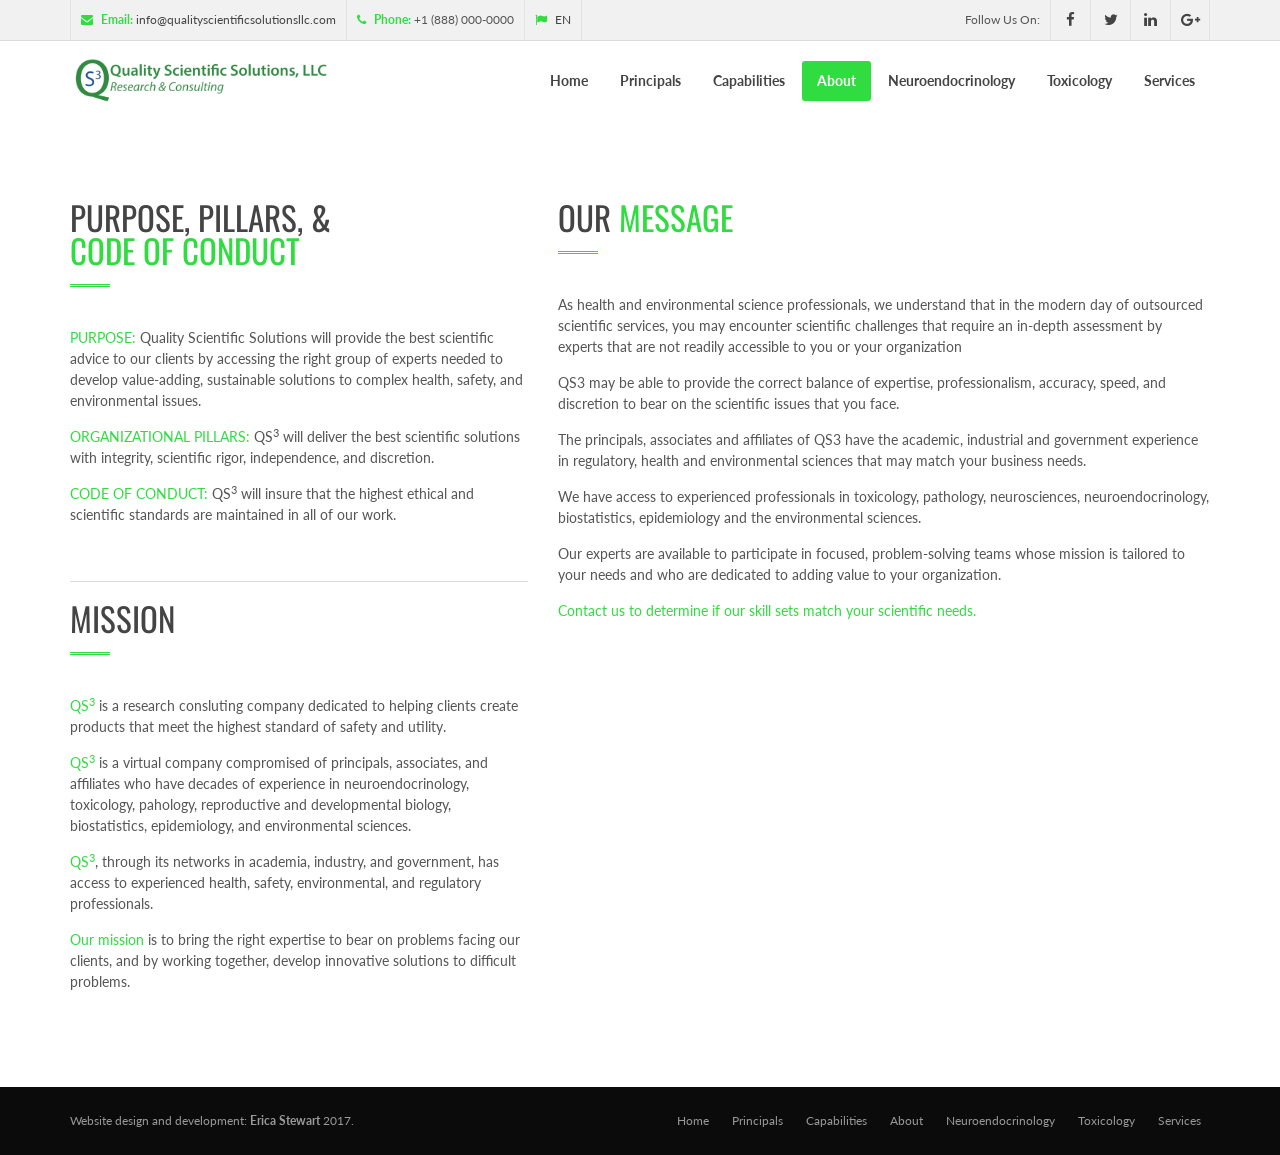
==== about.html @ c8d06cd2 "changed home tagline, added new principals, changed principals page, built about page, added purpose" ====
<!DOCTYPE html>
<html>
	<head>
		<meta http-equiv="Content-Type" content="text/html; charset=UTF-8">
		<title>About | QS3</title>
		<!--<meta name="description" content="BOOKRA | Multi-purpose HTML5 Template">
		<meta name="author" content="IT-RAYS">-->

		<!-- Devices Meta -->
		<meta name="viewport" content="width=device-width, initial-scale=1, maximum-scale=1">

		<!-- Put favicon.ico and apple-touch-icon(s).png in the images folder -->
	    <link rel="shortcut icon" href="assets/images/favicon.ico">

		<link href='https://fonts.googleapis.com/css?family=Oswald:400,100,300,500,700%7CLato:400,300,700,900&subset=latin,latin-ext' rel='stylesheet' type='text/css'>




		<!-- Plugins CSS files -->
		<link rel="stylesheet" href="assets/css/assets.css">
		<link rel="stylesheet" href="assets/css/style.css">
		<link rel="stylesheet" href="assets/css/shortcodes.css">

		<!-- REVOLUTION SLIDER STYLES -->
		<link rel="stylesheet" href="assets/revolution/fonts/pe-icon-7-stroke/css/pe-icon-7-stroke.css" type="text/css">
		<link rel="stylesheet" href="assets/revolution/css/settings.css" type="text/css">
		<link rel="stylesheet" href="assets/revolution/css/navigation.css" type="text/css">

		<link id="theme_css" rel="stylesheet" href="assets/css/light.css">
		<link id="skin_css" rel="stylesheet" href="assets/css/skins/4.css">

		<link rel="stylesheet" href="assets/css/demos/medical.css">
		<link rel="stylesheet" href="assets/css/pickmeup.css">



	</head>
	<body>

		<!-- site preloader start -->
		<div class="page-loader"></div>
		<!-- site preloader end -->

		<div class="pageWrapper">

		<div class="top-bar gry-bg">
				<div class="container">

					<ul class="top-info f-left">
					    <li><i class="fa fa-envelope main-color"></i><b class="main-color">Email:</b> <a href="#">info@qualityscientificsolutionsllc.com</a></li>
					    <li><i class="fa fa-phone main-color"></i><b class="main-color">Phone:</b> +1 (888) 000-0000</li>
					    <li class="dropdown language-selector">
							<a href="#" class="dropdown-toggle" data-toggle="dropdown" data-close-others="true"><i class="fa fa-flag main-color"></i>EN</a>
							<!--<ul class="dropdown-menu">
								<li>
									<a href="#">AR</a>
								</li>
								<li class="active">
									<a href="#">EN</a>
								</li>
								<li>
									<a href="#">FR</a>
								</li>
								<li>
									<a href="#">RU</a>
								</li>
							</ul>-->
						</li>
				    </ul>

				    <div class="f-right social-list">
					    <span class="lbl-txt">Follow Us On:</span>
					    <a href="#" data-toggle="tooltip" data-placement="bottom" data-original-title="Facebook"><i class="fa fa-facebook ic-facebook no-border"></i></a>
						<a href="#" data-toggle="tooltip" data-placement="bottom" data-original-title="Twitter"><i class="fa fa-twitter ic-twitter no-border"></i></a>
						<a href="#" data-toggle="tooltip" data-placement="bottom" data-original-title="Linkedin"><i class="fa fa-linkedin ic-linkedin no-border"></i></a>
					<!--	<a href="#" data-toggle="tooltip" data-placement="bottom" data-original-title="Dribbble"><i class="fa fa-dribbble ic-dribbble no-border"></i></a> -->
						<a href="#" data-toggle="tooltip" data-placement="bottom" data-original-title="Google Plus"><i class="fa fa-google-plus ic-gplus no-border"></i></a>
				    </div>

				</div>
			</div>

			<!-- Header start -->
			<header class="top-head minimal">
		    	<div class="container">
			    	<!-- Logo start -->
			    	<div class="logo">
				    	<a href="index-medical.html"><img alt="" src="simpkins/imgs/qs3_logo_correct_small.png" /></a>
				    </div>
				    <!-- Logo end -->

					<div class="responsive-nav">
						<!-- top navigation menu start -->
						<nav class="top-nav boxes">
							<ul>
								<li><a href="./index-medical.html"><span>Home</span></a></li>
								<li><a href="./page-principals.html"><span>Principals</span></a></li>
								<li><a href="./page-capabilities.html"><span>Capabilities</span></a></li>
								<li  class="selected"><a href="./about.html"><span>About</span></a></li>
								<li><a href="#services"><span>Neuroendocrinology</span></a></li>
								<li><a href="#services"><span>Toxicology</span></a></li>
								<li><a href="#services"><span>Services</span></a></li>
							</ul>
						</nav>
						<!-- top navigation menu end -->
					</div>
		    	</div>
		    </header>
		    <!-- Header start -->

		    <!-- Content start -->
	    	<div class="pageContent">


				<div class="md-padding">
					<div class="container">
						<div class="row">
							<div class="col-md-5">
								<div class="heading style3">
									<h3 class="uppercase">Purpose, Pillars, &  <br />
										<span class="main-color">Code of Conduct</span></h3>
								</div>

								<!--<img alt="" src="assets/images/demos/medical/about.jpg">-->

								<p class="m-t-3">
									<span class="main-color">PURPOSE:</span> Quality Scientific Solutions will provide the best scientific advice to our clients by accessing the right group of experts needed to develop value-adding, sustainable solutions to complex health, safety, and environmental issues. </p>
 									<p><span class="main-color">ORGANIZATIONAL PILLARS:</span> QS<sup>3</sup> will deliver the best scientific solutions with integrity, scientific rigor, independence, and discretion. </p>
									<p><span class="main-color">CODE OF CONDUCT:</span> QS<sup>3</sup> will insure that the highest ethical and scientific standards are maintained in all of our work. </p><br />
<hr>
									<div class="heading style3">
										<h3 class="uppercase">Mission</h3>
											</div>
											<p class="m-t-3">
												<span class="main-color">QS<sup>3</sup></span> is a research consluting company dedicated to helping clients create products that meet the highest standard of safety and utility. </p>
			 									<p><span class="main-color">QS<sup>3</sup></span> is a virtual company compromised of principals, associates, and affiliates who have decades of experience in neuroendocrinology, toxicology, pahology, reproductive and developmental biology, biostatistics, epidemiology, and environmental sciences. </p>
												<p><span class="main-color">QS<sup>3</sup></span>, through its networks in academia, industry, and government, has access to experienced health, safety, environmental, and regulatory professionals. </p>
												<p><span class="main-color">Our mission</span> is to bring the right expertise to bear on problems facing our clients, and by working together, develop innovative solutions to difficult problems.</p>

								<!--<div class="progress-bars xxs-line m-t-3">

									<h5 class="bar-title">Operation Theater</h5>
									<div class="progress">
									  <div class="progress-bar progress-bar-success" role="progressbar" aria-valuenow="80" aria-valuemin="0" aria-valuemax="100">
									    <span>80%</span>
									  </div>
									</div>

									<h5 class="bar-title">Emergency Services</h5>
									<div class="progress">
									  <div class="progress-bar progress-bar-info" role="progressbar" aria-valuenow="70" aria-valuemin="0" aria-valuemax="100">
									    <span>70%</span>
									  </div>
									</div>

									<h5 class="bar-title">Rehabilitation Center</h5>
									<div class="progress">
									  <div class="progress-bar progress-bar-warning " role="progressbar" aria-valuenow="90" aria-valuemin="0" aria-valuemax="100">
									    <span>90%</span>
									</div>
								  </div>

							  </div>-->

							</div>
							<div class="col-md-7">
								<div class="heading style3">
									<h3 class="uppercase">Our <span class="main-color">Message</span></h3>
									<!--<p>Click on the topics below to learn more about each one.</p>-->
								</div>
								<p class="m-t-3">
									As health and environmental science professionals, we understand that in the modern day of outsourced scientific services, you may encounter scientific challenges that require an in-depth assessment by experts that are not readily accessible to you or your organization</p>
									<p>QS3 may be able to provide the correct balance of expertise, professionalism, accuracy, speed, and discretion to bear on the scientific issues that you face.</p>
									<p>The principals, associates and affiliates of QS3 have the academic, industrial and government experience in regulatory, health and environmental sciences that may match your business needs.</p>
									<p>We have access to experienced professionals in toxicology, pathology, neurosciences, neuroendocrinology, biostatistics, epidemiology and the environmental sciences.</p>
									<p>Our experts are available to participate in focused, problem-solving teams whose mission is tailored to your needs and who are dedicated to adding value to your organization.</p>
									<p>
										<span class="main-color">Contact us to determine if our skill sets match your scientific needs.</span></p>

								<!--<div id="acc_8" class="accordion bottom-border colored">

									<div class="panel">
										<h5 class="acc-head">
											<a href="#xx1" data-toggle="collapse" data-parent="#acc_8"><i class="fa fa-ambulance main-color"></i>Portfolio Analysis</a>
										</h5>
										<div class="acc-body collapsed in" id="xx1">
											<div class="acc-content">
												Mauris in quam tristique, dignissim urna in, molestie felis. Fusce tristique, elit nec vehicula imperdiet, eros est egestas odio, at aliquet elit nulla sed Mauris in quam tristique, dignissim urna in, molestie felis. Fusce tristique, elit nec vehicula imperdiet, eros est egestas odio, at aliquet elit nulla sed.Mauris in quam tristique, dignissim urna in, molestie felis. Fusce tristique, elit nec vehicula imperdiet, eros est egestas odio, at aliquet elit nulla sed Mauris in quam tristique, dignissim urna in, molestie felis. Fusce tristique, elit nec vehicula imperdiet, eros est egestas odio, at aliquet elit nulla sed.
											</div>
										</div>
									</div>

									<div class="panel">
										<h5 class="acc-head">
											<a href="#xx2" class="collapsed" data-toggle="collapse" data-parent="#acc_8"><i class="fa fa-h-square main-color"></i>Research Consulting</a>
										</h5>
										<div class="acc-body collapse" id="xx2">
											<div class="acc-content">
												Mauris in quam tristique, dignissim urna in, molestie felis. Fusce tristique, elit nec vehicula imperdiet, eros est egestas odio, at aliquet elit nulla sed Mauris in quam tristique, dignissim urna in, molestie felis. Fusce tristique, elit nec vehicula imperdiet, eros est egestas odio, at aliquet elit nulla sed.Mauris in quam tristique, dignissim urna in, molestie felis. Fusce tristique, elit nec vehicula imperdiet, eros est egestas odio, at aliquet elit nulla sed Mauris in quam tristique, dignissim urna in, molestie felis. Fusce tristique, elit nec vehicula imperdiet, eros est egestas odio, at aliquet elit nulla sed.
											</div>
										</div>
									</div>

									<div class="panel">
										<h5 class="acc-head">
											<a href="#xx3" class="collapsed" data-toggle="collapse" data-parent="#acc_8"><i class="med-ico-dental main-color"></i>Research Program Management</a>
										</h5>
										<div class="acc-body collapse" id="xx3">
											<div class="acc-content">
												Mauris in quam tristique, dignissim urna in, molestie felis. Fusce tristique, elit nec vehicula imperdiet, eros est egestas odio, at aliquet elit nulla sed Mauris in quam tristique, dignissim urna in, molestie felis. Fusce tristique, elit nec vehicula imperdiet, eros est egestas odio, at aliquet elit nulla sed.Mauris in quam tristique, dignissim urna in, molestie felis. Fusce tristique, elit nec vehicula imperdiet, eros est egestas odio, at aliquet elit nulla sed Mauris in quam tristique, dignissim urna in, molestie felis. Fusce tristique, elit nec vehicula imperdiet, eros est egestas odio, at aliquet elit nulla sed.
											</div>
										</div>
									</div>

									<div class="panel">
										<h5 class="acc-head">
											<a href="#xx4" class="collapsed" data-toggle="collapse" data-parent="#acc_8"><i class="fa fa-heartbeat main-color"></i>Litigation Support</a>
										</h5>
										<div class="acc-body collapse" id="xx4">
											<div class="acc-content">
												Mauris in quam tristique, dignissim urna in, molestie felis. Fusce tristique, elit nec vehicula imperdiet, eros est egestas odio, at aliquet elit nulla sed Mauris in quam tristique, dignissim urna in, molestie felis. Fusce tristique, elit nec vehicula imperdiet, eros est egestas odio, at aliquet elit nulla sed.Mauris in quam tristique, dignissim urna in, molestie felis. Fusce tristique, elit nec vehicula imperdiet, eros est egestas odio, at aliquet elit nulla sed Mauris in quam tristique, dignissim urna in, molestie felis. Fusce tristique, elit nec vehicula imperdiet, eros est egestas odio, at aliquet elit nulla sed.
											</div>
										</div>
									</div>

									<div class="panel">
										<h5 class="acc-head">
											<a href="#xx5" class="collapsed" data-toggle="collapse" data-parent="#acc_8"><i class="fa fa-user-md main-color"></i>Program Review</a>
										</h5>
										<div class="acc-body collapse" id="xx5">
											<div class="acc-content">
												Mauris in quam tristique, dignissim urna in, molestie felis. Fusce tristique, elit nec vehicula imperdiet, eros est egestas odio, at aliquet elit nulla sed Mauris in quam tristique, dignissim urna in, molestie felis. Fusce tristique, elit nec vehicula imperdiet, eros est egestas odio, at aliquet elit nulla sed.Mauris in quam tristique, dignissim urna in, molestie felis. Fusce tristique, elit nec vehicula imperdiet, eros est egestas odio, at aliquet elit nulla sed Mauris in quam tristique, dignissim urna in, molestie felis. Fusce tristique, elit nec vehicula imperdiet, eros est egestas odio, at aliquet elit nulla sed.
											</div>
										</div>
									</div>

									<div class="panel">
										<h5 class="acc-head">
											<a href="#xx6" class="collapsed" data-toggle="collapse" data-parent="#acc_8"><i class="fa fa-wheelchair main-color"></i>Review Publications</a>
										</h5>
										<div class="acc-body collapse" id="xx6">
											<div class="acc-content">
												Mauris in quam tristique, dignissim urna in, molestie felis. Fusce tristique, elit nec vehicula imperdiet, eros est egestas odio, at aliquet elit nulla sed Mauris in quam tristique, dignissim urna in, molestie felis. Fusce tristique, elit nec vehicula imperdiet, eros est egestas odio, at aliquet elit nulla sed.Mauris in quam tristique, dignissim urna in, molestie felis. Fusce tristique, elit nec vehicula imperdiet, eros est egestas odio, at aliquet elit nulla sed Mauris in quam tristique, dignissim urna in, molestie felis. Fusce tristique, elit nec vehicula imperdiet, eros est egestas odio, at aliquet elit nulla sed.
											</div>
										</div>
									</div>

									<div class="panel">
										<h5 class="acc-head">
											<a href="#xx7" class="collapsed" data-toggle="collapse" data-parent="#acc_8"><i class="fa fa-stethoscope main-color"></i>Training</a>
										</h5>
										<div class="acc-body collapse" id="xx7">
											<div class="acc-content">
												Mauris in quam tristique, dignissim urna in, molestie felis. Fusce tristique, elit nec vehicula imperdiet, eros est egestas odio, at aliquet elit nulla sed Mauris in quam tristique, dignissim urna in, molestie felis. Fusce tristique, elit nec vehicula imperdiet, eros est egestas odio, at aliquet elit nulla sed.Mauris in quam tristique, dignissim urna in, molestie felis. Fusce tristique, elit nec vehicula imperdiet, eros est egestas odio, at aliquet elit nulla sed Mauris in quam tristique, dignissim urna in, molestie felis. Fusce tristique, elit nec vehicula imperdiet, eros est egestas odio, at aliquet elit nulla sed.
											</div>
										</div>
									</div>

								</div>-->


							</div>
						</div>
					</div>
				</div>



				<!-- Footer start -->
				<footer>

					<!-- footer top bar start -->
					<!--<div class="footer-top">
						<div class="container">
						<p class="lg-txt f-left">
							Our Main Goal is to Create New Design Trends For Your Next Website, It is <span class="main-color heavy">BOOKRA</span> All You Need.
						</p>
						<a class="f-right btn uppercase main-gradient skew-btn" href="#"><span>Buy Now</span></a>
						</div>
					</div>-->
					<!-- footer top bar start -->

					<!-- footer widgets start -->
				<!--	<div class="footer-middle">
						<div class="container">
							<div class="row">

								<div class="col-md-3 first">
									<h3>About us</h3>
									<p class="foot-about-par">
										Mauris in quam tristique, dignissim urna in, molestie felis. Fusce tristique, elit nec vehicula imperdiet, eros est egestas odio, at aliquet elit nulla sed Mauris in quam tristique, dignissim urna in, molestie felis.
									</p>
									<div class="social-list half-icons">
										<a href="#"><i class="fa fa-dribbble ic-dribbble ic-colored sm-icon"></i><span>follow us</span></a>
										<a href="#"><i class="fa fa-facebook ic-facebook ic-colored sm-icon sm-icon"></i><span>Like us</span></a>
										<a href="#"><i class="fa fa-linkedin ic-linkedin ic-colored sm-icon"></i><span>follow us</span></a>
										<a href="#"><i class="fa fa-google-plus ic-gplus ic-colored sm-icon"></i><span>plus 1 us</span></a>
										<a href="#"><i class="fa fa-twitter ic-twitter ic-colored sm-icon"></i><span>follow us</span></a>
										<a href="#"><i class="fa fa-youtube ic-youtube ic-colored sm-icon"></i><span>follow us</span></a>
									</div>
								</div>

								<div class="col-md-3">
									<h3>Latest News</h3>
									<div class="recent-posts-footer">
									<ul>
										<li>
											<div class="post-img">
												<img src="assets/images/blog/small/1.jpg" alt="">
											</div>
											<div class="widget-post-info">
												<h4>
													<a href="blog-single.html">
														We Offer Unlimited Design Elements To Get Started
													</a>
												</h4>
												<div class="meta">
													<span><i class="fa fa-clock-o"></i>Dec 28, 2013,</span>
												</div>
											</div>
										</li>
										<li>
											<div class="post-img">
												<img src="assets/images/blog/small/2.jpg" alt="">
											</div>
											<div class="widget-post-info">
												<h4>
													<a href="blog-single.html">
														A Clean Website Gives More Experience To The Visitors
													</a>
												</h4>
												<div class="meta">
													<span><i class="fa fa-clock-o"></i>Dec 28, 2013,</span>
												</div>
											</div>
										</li>
										<li>
											<div class="post-img">
												<img src="assets/images/blog/small/3.jpg" alt="">
											</div>
											<div class="widget-post-info">
												<h4>
													<a href="blog-single.html">
														How You Can Impact Your Customers With Great Design
													</a>
												</h4>
												<div class="meta">
													<span><i class="fa fa-clock-o"></i>Dec 28, 2013,</span>
												</div>
											</div>
										</li>
									</ul>
								</div>
								</div>

								<div class="col-md-3 widget_it_widget_tweets">
									<h3>Twitter Feed</h3>
									<div class="tweet">
										<a class="twitter-timeline" href="https://twitter.com/WVUCN">Tweets by WVUCN</a> <script async src="//platform.twitter.com/widgets.js" charset="utf-8"></script>
									</div>
								</div>

								<div class="col-md-3 last contact-widget">
									<h3>Contact Us</h3>
									<p class="foot-about-par">
										Mauris mauris ante, blandit et, ultrices a, suscipit eget, quam. Integer ut neque.
									</p>
									<ul class="details">
										<li><i class="fa fa-map-marker"></i><span>123 Street Name, City, Country.</span></li>
										<li><i class="fa fa-envelope"></i><span>e-mail@company.com</span></li>
										<li><i class="fa fa-phone"></i><span>+1(888)000-0000</span></li>
									</ul>
									<div class="foot-newletters">
										<form action="link-to-your-site" method="post" id="mc-embedded-subscribe-form" name="mc-embedded-subscribe-form" target="_blank" novalidate class="boo-nl">

											<label>Subscribe to our NewsLetters:</label>

											<input class="form-control" type="email" value="" name="EMAIL" id="mce-EMAIL" placeholder="Enter your email here" required />

											<input type="submit" name="subscribe" id="mc-embedded-subscribe" class="btn main-bg" value="Send" />

											<div class="hidden"><input type="text" name="name-of-the-hidden-field" value=""></div>

											 <div class="nl-note"><span></span></div>

										</form>
									</div>
								</div>
							</div>

						</div>
					</div>-->
					<!-- footer widgets start -->

					<!-- footer bottom bar start -->
					<div class="footer-bottom">
						<div class="container">
							<div class="row">
								<!-- footer copyrights left cell -->
								<div class="copyrights col-md-5">Website design and development: <b>Erica Stewart</b> 2017.</div>

								<!-- footer bottom menu start -->
								<div class="col-md-7 last">
									<ul class="footer-menu f-right">
										<li><a href="./index-medical.html">Home</a></li>
										<li><a href="./page-principals.html">Principals</a></li>
										<li><a href="./page-capabilities.html">Capabilities</a></li>
										<li><a href="./about.html">About</a></li>
										<li><a href="#">Neuroendocrinology</a></li>
										<li><a href="#">Toxicology</a></li>
										<li><a href="#">Services</a></li>
									</ul>
								</div>
								<!-- footer bottom menu end -->

							</div>
						</div>
					</div>
					<!-- footer bottom bar end -->

			</footer>
			<!-- Footer end -->

		</div>

		<!-- Back to top Link -->
			<a id="to-top" href="#"><span class="fa fa fa-angle-up"></span></a>

		<!-- Load JS plugins -->
		<script type="text/javascript" src="assets/js/jquery-1.12.0.min.js"></script>
		<script type="text/javascript" src="assets/js/assets.js"></script>

		<!-- general script file -->
		<script type="text/javascript" src="assets/js/script.js"></script>

	</body>
</html>
---- assets/css/style.css ----
﻿/* ==========================================================================
  1. CSS RESET
============================================================================= */
body {
	font-family:"Lato",sans-serif;
	line-height:1.5;
	-webkit-font-smoothing: antialiased;
}
:active,
:focus { outline: none !important; }
a:focus,
a:hover {text-decoration:none;}
iframe {
	border:none !important;
}
h1, h2, h3, h4 {
	margin: 0 0 20px;
	line-height:1.5;
	font-weight: 400;
	font-family: 'Oswald', sans-serif;
}
h5, h6{
	margin: 0 0 30px;
	line-height: 1.5;
	font-weight: 400;
	font-family: 'Oswald', sans-serif;
}
.custom-font,.odometer{
	font-family: 'Oswald', sans-serif !important;
}
p{
	margin:0 0 15px;
}
img {
	max-width:100%;
}
header ul,footer ul,.top-bar ul,.lft-tools ul,.post-info ul,.recent-posts-widget ul,.center-v-menu ul,.pricing-tbl ul,.sidebar ul,ul.details,ul.comment-list,ul.list,.w-recent-posts ul{
	list-style:none;
	margin:0;
	padding:0
}
.header-1 .top-nav > ul > li > a > span:before,.skew-nav > ul > li > a > span:before,.icon-box-1 .box-number span:after,.post-item .post-image:after,.post-item .lft-tools:before,.p-style2 figure:after,.p-style3 figure:after,.team-box.box-1 .team-img span,.rect-angles:before,
.rect-angles:after,.rect-angles span:before,.rect-angles span:after,.team-box.box-1 .team-socials:after,.header-2 .top-nav > ul > li > a:before,.icon-bg:after,.icon-border:after,.steps-2 .step-title:after,.steps-4 .step-line:before{
	position:absolute;
	content:"";
	width:100%;
	height:100%;
	top:0;
	left:0;
	display:inline-block
}
.header-1.skew .top-nav > ul > li > a:after,.skew-nav > ul > li > a:after, .header-1.skew .top-search:before, .header-1.skew .top-cart > a:before,.header-1.skew .top-nav > ul > li > a:before,.header-1.skew .logo:before, .header-1.skew .top-search > a:before,
.header-1.skew .top-cart:before,.header-2.boxed .logo:after,.icon-boxes-1:before,.icon-boxes-1:after,.icon-box-2 .icon-desc:after,.icon-box-3:after,.header-2.boxed .logo:before,.icon-box-3 .icon-desc:before,.footer-top .skew-btn:after,.skew-nav > ul > li > a:before{
	width: 0;
	height: 0;
	border-style: solid;
	content:"";
	position:absolute;
	display:inline-block
}
.f-left{
	float:left;
}
.f-right{
	float:right;
}
.f-none{
	float: none !important;
}
.fx{
	opacity: 0
}
.animated{
	opacity: 1
}
.page-loader{
	background-color: #fff;
	position: fixed;
	width: 100%;
	height: 100%;
	z-index: 99999
}

/* =========================================================================
	3.HEADER STYLE.
============================================================================ */
/*
-------------- 3.1. Top bar. ------------- */
.top-bar {
	min-height: 40px;
	position:relative;
	z-index: 9;
}
.top-bar ul li,.absolute-top-bar ul li,.top-bar .social-list a i {
	float: left;
	line-height: 25px;
	position:relative;
	padding: 0 10px;
	font-size:11px;
	border-left: 1px rgba(0,0,0,0.06) solid !important;
}
.top-bar ul li:hover,.absolute-top-bar ul li:hover{
	background-color: rgba(0,0,0,0.03)
}
.top-bar ul li:last-child,.absolute-top-bar ul li:last-child,.top-bar .social-list a:last-child i {
	border-right: 1px rgba(0,0,0,0.06) solid !important
}
.top-bar.black-bg ul li,.top-bar.dark-bg ul li,.top-bar.dark ul li,.absolute-top-bar.black-bg ul li,.absolute-top-bar.dark-bg ul li,.absolute-top-bar.dark ul li,.top-bar.dark-bg .social-list a i,.top-bar.dark .social-list a i,
.top-bar.black-bg .social-list a i{
	border-left: 1px rgba(255,255,255,0.2) solid !important
}
.top-bar.black-bg ul li:last-child,.top-bar.dark-bg ul li:last-child,.top-bar.dark ul li:last-child,.absolute-top-bar.black-bg ul li:last-child,.absolute-top-bar.dark-bg ul li:last-child,.absolute-top-bar.dark ul li:last-child,
.top-bar.black-bg .social-list a:last-child i,.top-bar.dark-bg .social-list a:last-child i,.top-bar.dark .social-list a:last-child i{
	border-right: 1px rgba(255,255,255,0.2) solid !important
}
.top-bar.black-bg ul li:hover,.top-bar.dark-bg ul li:hover,.top-bar.dark ul li:hover,.absolute-top-bar.black-bg ul li:hover{
	background-color: rgba(255,255,255,0.1)
}
.top-bar ul li,.top-bar .lbl-txt {
	line-height: 40px;
	padding-right: 10px;
	font-size: 12px
}
.top-bar ul ul li,.absolute-top-bar ul ul li{
	float:none;
	line-height:normal;
}
.dropdown-menu {
	min-width: 160px;
	padding: 0;
	margin: 0;
	border: 1px solid rgba(0,0,0,.09) !important;
}
.top-bar ul ul li:first-child a{
	border-top:0
}
.top-bar i,.absolute-top-bar i,.list li i {
	margin-right: 8px;
}
.top-bar ul > li > a,.absolute-top-bar > ul > li > a {
	display:inline-block;
}
.top-bar-search input[type=text]{
	border:0;
	line-height: 26px;
	font-size:12px;
	padding:0 10px;
	background-color: transparent;
}
.top-bar-search button {
	border:0;
	width:30px;
	height:20px;
	line-height:20px;
	text-align:center;
	background-color:transparent;
	font-size:12px
}
.top-bar .social-list a i{
	width: 40px;
	height: 40px;
	line-height: 40px;
	margin: 0;
	font-size: 15px
}
.lbl-txt{
	display: inline-block;
	float: left;
}
.language-selector .dropdown-menu{
	min-width: 56px;
	border-radius: 0;
	border: 0 !important;
}
.language-selector .dropdown-menu li{
	margin: 0 !important;
	padding: 0;
	border: 0 !important;
	float: none;
}
.language-selector .dropdown-menu li a{
	display: block !important;
	padding: 5px 15px !important
}
.top-bar.main-bg .language-selector .dropdown-menu li:not(.active) a{
	color:#333;
}
/*
-------------- 3.2. Top Head. ------------- */
.top-head{
	position: relative;
	-webkit-transition: height .4s ease, opacity .3s ease;
	-o-transition: height .4s ease, opacity .3s ease;
	transition: height .4s ease, opacity .3s ease;
}
.top-head:after{
	clear:both;
	display:table;
	content:" ";
}
.top-head.fixed-head{
	position: fixed;
	z-index: 9;
	width: 100%;
	left: 0;
}
.top-head.absolute-head{
	position: absolute;
	z-index: 9;
	width: 100%;
	left: 0;
}

.top-head .container {
	position:relative;
}
.top-head .responsive-nav{
	float:right
}
.top-head .logo {
	position:relative;
	float:left;
}
.top-head .logo a{
	display:block
}
.top-head .logo img{
	height:49px;
}
/*
----------------- top nav ------------------ */
.top-nav {
	float:left;
	min-height:1px
}
.top-nav li {
	position:relative;
}
.top-nav li i {
	margin-right:8px;
	font-size:12px
}
.top-nav > ul > li {
	float:left;
	padding: 0;
}
.top-nav > ul > li > a {
	font-weight:700;
	z-index:2;
	position: relative;
	display:block;
	margin: 0;
}
.top-head.simple{
	margin-top: 20px
}
.top-head.simple.dark .top-nav > ul > li > a{
	color:#fff;
}
.top-head.header-1 .top-nav > ul > li > a {
	margin: 0 10px 0 0;
}
.top-nav > ul > li > a > span, .top-nav > ul > li > span > a > span {
	line-height:65px;
	display:block;
	position:relative;
	padding:0 15px
}
.top-nav ul li ul li,.top-head .top-cart .cart-box{
	-webkit-box-shadow: 0px 3px 10px 0px rgba(0,0,0,0.2);
	box-shadow: 0px 3px 10px 0px rgba(0,0,0,0.2);
}
.top-nav ul li ul {
	position:absolute;
	top:100%;
	left:0;
	min-width:220px;
	z-index: 0;
	max-height: 0;
	-webkit-transition: max-height 1ms linear 1s;
	-moz-transition: max-height 1ms linear 1s;
}
.header-1.skew .top-nav ul li ul{
	left: 15px
}
.top-nav ul li:hover > ul{
	z-index: 10;
	max-height: 2000px;
	-webkit-transition: none;
	-moz-transition: none;
}
.top-nav ul li ul:after{
	clear:both;
	display:table;
	content:" "
}
.top-nav ul ul ul,.header-1.skew .top-nav ul ul ul {
	top:-2px;
	left:100%;
}
.top-nav ul ul li{
	opacity: 0;
	-webkit-transition: opacity .4s, -webkit-transform .6s, max-height .6s;
	transition: opacity .4s, transform .6s, max-height .6s;
	border-top:1px rgba(255,255,255,.2) solid;
	border-bottom:1px rgba(0,0,0,.1) solid;
}
.top-nav ul li:hover > ul > li, .top-nav ul li:focus > ul > li {
	opacity: 1;
	-webkit-transform: none;
	transform: none;
}
.top-nav ul li ul li {
	-webkit-transform-origin: 50% 0;
	transform-origin: 50% 0;
	-webkit-transform: scale(1,0);
	transform: scale(1,0);
}
.top-nav > ul > li.hasChildren > a > span:after {
	display:inline-block;
	position:relative;
	font:normal normal normal 8px/1 FontAwesome;
	content:"\f078";
	margin-left:5px;
	top:-1px;
}
.top-nav > ul > li.hasChildren:hover > a > span:after,.rot-lft {
	-webkit-transform:rotate(-180deg);
	transform:rotate(-180deg);
}
.top-nav ul li li.hasChildren > a:before {
	content:"\f105";
	float:right;
	display:inline-block;
	position:relative;
	font:normal normal normal 12px/1 FontAwesome;
	top:3px
}
.top-nav li li a {
	display:block;
	padding:13px 15px;
	position:relative;
	overflow:hidden
}
.top-nav li li.selected > a{
	background-color:rgba(0,0,0,.1)
}
.top-nav li li a:after{
	background-color: rgba(0,0,0,.2);
	content: "";
	height: 100%;
	left: -140%;
	opacity: .2;
	position: absolute;
	top: 0;
	transform: skew(-38deg, 0deg) ;
	-webkit-transform: skew(-38deg, 0deg) ;
	-webkit-transition: all 700ms cubic-bezier(0.19, 1, 0.22, 1);
	transition: all 700ms cubic-bezier(0.19, 1, 0.22, 1);
	width: 120%;
	border-right:15px #fff solid
}
.top-nav li li:not(.selected):hover > a:after{
	left: -8%;
	-webkit-transition: all 700ms cubic-bezier(0.19, 1, 0.22, 1);
	transition: all 700ms cubic-bezier(0.19, 1, 0.22, 1);
}
.top-nav li li:hover > a{
	padding-left:20px
}
.top-nav > ul > .mega-menu {
	position:static;
}
.top-nav .mega-menu > ul {
	left:15px;
	right: 15px
}
header.full .top-nav .mega-menu > ul {
	left:30px;
	right: 30px
}
.top-nav .mega-menu ul ul li{
	-webkit-transform-origin: 0 0;
	transform-origin: 0 0;
	-webkit-transform: scale(1);
	transform: scale(1);
	opacity: 1;
	-webkit-box-shadow: none;
	box-shadow: none;
	background-color: transparent !important;
}
.top-nav .mega-menu li[class*="col-"]{
	border-top: 0 !important
}
.top-nav ul li ul li:first-child{
	border-top-width: 2px
}
.top-nav .mega-menu ul ul ul li a{
	padding: 11px 15px
}
.top-nav .mega-menu .mega-content{
	padding:30px;
	border-top: 2px #ddd solid
}
.top-nav .mega-menu > ul > li,.top-nav .mega-menu .mega-content > div > ul > li{
	border-bottom:0 !important
}
.top-nav .mega-menu .mega-content ul li:first-child{
	border-top:0 !important
}
.top-nav .mega-menu .mega-content ul li:last-child{
	border-bottom:0 !important
}
.top-nav .mega-menu hr{
	border-top-color:rgba(255,255,255,0.3);
}
.top-nav .mega-menu .custom-content a{
	display:inline;
	padding:0;
	border:0
}
.top-nav .mega-menu .custom-content a:after{
	display:none
}
.mega-content .nav-tabs li,.mega-content .nav-tabs li a{
	border:0 !important;
	margin: 0 !important
}
.mega-content .nav-tabs a:after{
	display:none
}
.mega-content .tab-content{
	padding:0 15px;
	background-color: rgba(0,0,0,.1);
}
.mega-content .nav-tabs>li.active>a, .mega-content .nav-tabs>li.active>a:focus, .mega-content .nav-tabs>li.active>a:hover{
	border:0;
	background-color: rgba(0,0,0,.1);
	color: #fff
}
.dark-sub .mega-content .tab-content,.dark-sub .mega-content .nav-tabs>li.active>a, .dark-sub .mega-content .nav-tabs>li.active>a:focus, .dark-sub .mega-content .nav-tabs>li.active>a:hover{
	background-color: rgba(255,255,255,.06);
}
.dark-sub.top-nav .mega-menu > ul > li h4{
	color:#fff;
}
.top-nav .mega-menu ul ul {
	position:static;
	display:block;
	box-shadow:none;
	width:auto;
	border-bottom:0;
	max-height:1000px;
	background-color: transparent;
}
.top-nav .mega-menu > ul > li h4 {
	font-size: 15px;
	padding: 20px 10px 10px;
	border-bottom: 1px rgba(0,0,0,.1) solid;
	margin: 0;
}
.top-nav .mega-menu > ul > li,.top-nav .mega-menu > ul > li > ul > li:last-child{
	border-bottom:0
}
.top-nav > ul > li > ul.rit-menu {
	right:0;
	left:auto !important;
}
.top-nav ul.rit-menu li.hasChildren > a:before{
    content: "\f104";
}
.top-nav ul li ul li > ul.rit-menu {
	right:100%;
	left:auto !important;
}
.top-nav ul ul ul ul.rit-menu li:first-child{
	border-top:3px rgba(255,255,255,.8) solid;
}
.top-nav ul ul ul ul.rit-menu li:not(.selected) > a{
	background-color: rgba(255,255,255,0.1);
}
.top-nav.tbl > ul{
	display: table;
	margin: auto;
}
.top-nav.tbl .top-cart .cart-num{
	top: 14%;
	right: -2px;
}
.top-nav ul li ul.mini-cart-list{
	position: static !important;
	max-height: 10000px !important
}
.top-nav ul li ul.mini-cart-list li{
	opacity: 1 !important;
	transform: scale(1);
	box-shadow: none;
	background: transparent;
	color: inherit;
}
.top-nav ul li ul.mini-cart-list li a{
	color:inherit;
	padding: 0
}
.top-cart .cart-num.main-bg{
	color: #fff
}
/*
-------------- top search & cart ------------------ */
.top-head .top-search,.top-bar-search {
	margin: 0 0 0 3px;
	float:left;
	position:relative;
}
.top-head .top-search > a {
	font-weight:bold;
	display: inline-block;
	position: relative;
	z-index: 1;
	float: right;
	padding: 0 15px;
	font-size: 12px;
	line-height:65px
}
.top-search .search-box {
	padding: 0;
	line-height:1;
	z-index:999;
	display:none;
	position: absolute;
	top: 100%;
	right: 0;
	width: 300px;
}
.top-head.header-1 .search-box{
	top: 0;
	margin-right: 40px;
	width:0px;
	position: relative;
}
.header-2.right-logo .top-search .search-box{
	right: auto;
	left: 0
}
.top-search.short,.top-cart.short{
	padding: 20px 0 15px
}
.top-search.short > a,.top-cart.short > a{
	line-height: 40px !important;
	border-radius: 3px;
}
.top-cart.short .cart-box {
	padding: 20px;
    position: absolute;
    margin-right: 0;
    top: 100%;
    right: 0;
    margin-top: 20px;
}
.top-search input[type=text]{
	width:30%;
	border:0;
	line-height: 40px;
	font-size:12px
}
.top-search .search-box input[type=text]{
	width: 100%;
	font-size: 14px;
	padding: 0 15px;
	line-height: 55px;
	background-color: transparent;
	color:#fff;
	text-transform: uppercase;
}
.top-head.header-1 .search-box input[type=text]{
	line-height: 45px;
	width: 96%
}
.header-2 .top-nav > ul > li > a > span, .header-2 .top-nav > ul > li > span > a > span,.header-2 .top-cart > a,.header-2 .top-search > a{
	line-height:55px !important
}
.top-search .search-box button {
	border:0;
	width:25px;
	height:25px;
	line-height:25px;
	text-align:center;
	background-color:transparent
}
.header-1 .top-search{
	margin-bottom:18px !important
}
.actsrch > a > span,.ac-search > a > span{
	font-size:14px;
	line-height:45px
}
.top-head .top-cart {
	float:right;
	margin: 0 0 0 7px;
}
.top-head .top-cart > a {
	font-weight:bold;
	position:relative;
	padding: 0 15px;
	z-index: 1;
	display: block;
	line-height:65px
}
.top-cart .cart-num {
	display:inline-block;
	font-style:normal;
	line-height: 13px;
	position:absolute;
	border-radius:50%;
	top: 30%;
	right: 4px;
	font-size: 9px;
	font-weight:normal;
	width: 15px;
	text-align: center;
	height: 15px;
}
.header-2.boxed .top-cart .cart-num{
	top:15px
}
.top-cart {
	position:relative;
}
.top-cart .cart-box {
	position:absolute;
	top:100%;
	right:0;
	min-width:275px;
	padding:20px;
	min-height:200px;
	z-index:99;
	display:none;
	border-width:0 3px 3px 3px;
	border-style:solid
}
.header-1:not(.sticky-nav) .top-cart .cart-box{
	margin-top: 18px;
	right: -15px;
}
.cart-box .empty {
	line-height:160px;
	text-align:center;
	color:#f00;
}
.mini-cart-list li {
	position:relative;
	overflow:hidden;
	padding: 15px;
	padding-left: 0;
	font-size:11px;
	border-top: 1px rgba(0,0,0,.15) dashed;
}
.mini-cart-list li:first-child{
	border-top:0;
}
.mini-cart .cart-body {
	padding-right:10px;
	line-height:1.7;
}
.cart-mini-lft {
	float:left;
	margin-right:8px;
}
.cart-mini-lft img {
	width:40px;
	padding:1px;
}
.mini-cart-list a.remove {
	position:absolute;
	left: 0px;
	top: 9px;
	background-color: #f00;
	color: #fff;
	line-height: 1;
	padding: 1px 3px 2px;
	border-radius: 3px;
	font-size: 10px;
}
.mini-cart-total {
	padding: 10px 0 10px;
	font-weight:400;
	overflow:hidden;
	font-size:11px;
	border-top: 1px rgba(0,0,0,.15) solid;
	border-bottom: 1px rgba(0,0,0,.15)solid;
}
.mini-cart-total .clearfix {
	padding:5px 0;
	overflow:hidden;
}
.mini-cart-total .total {
	margin-top:10px;
	padding-top:15px;
	border-top: 1px rgba(0,0,0,.15) dashed;
}
.mini-cart .checkout {
	text-align:center;
	padding-top:15px;
}
.mini-cart .checkout a {
	margin:0 3px;
	height:35px;
	display:inline-block;
	line-height:33px;
	padding:0 15px;
}
.logo-sm{
	padding: 20px;
	margin: auto;
	display: table;
}
.last{
	margin-right: 0 !important
}
/*
-------------------------- Skew Header ------------------- */
.header-1{
	padding: 27px 0 0;
	position: relative;
	z-index: 8;
}
.header-1.dark .top-nav > ul > li > a{
	color:#ccc
}
.header-1:not(.sticky-nav):before, .skew-nav:before{
	height:45px;
	position:absolute;
	left:0;
	top:28px;
	width:100%;
	content:"";
}
.header-1:not(.sticky-nav) .top-nav > ul > li{
	padding-bottom:26px
}
.header-1 .top-nav > ul > li > a > span{
	line-height: 44px;
}
.header-1 .top-nav > ul > li > a > span:before,.skew-nav > ul > li > a > span:before{
	bottom: -6px;
	top:auto;
	height: 51px;
	z-index:-1;
}
.header-1.skew .top-nav > ul > li > a:after, .header-1.skew .top-search:before, .header-1.skew .top-cart > a:before,.skew-nav > ul > li > a:after{
	border-width: 0 2px 4px 4px;
	top: -2px;
	left: -16px;
}
.header-1.skew .top-nav > ul > li > a:before, .skew .logo:before,.header-1.skew .top-search > a:before,.header-1.skew .top-cart:before,.skew-nav > ul > li > a:before{
	border-width: 4px 4px 0 2px;
	bottom: -6px;
	right: -16px;
}
.header-1:not(.sticky-nav) .logo{
	position:relative;
	margin-top: -27px;
	padding: 0 20px;
	min-width: 200px;
	min-height: 77px;
	text-align: center;
}
.header-1:not(.sticky-nav) .logo a{
	display: table-cell !important;
	width: 100%;
	height: 77px;
	vertical-align: middle;
}
.header-1.skew:not(.sticky-nav) .logo{
	padding: 0 15px 0 25px;
}
.head-border{
	height: 3px
}
.header-1.skew .logo:before{
	bottom: 0px;
	right: -6px;
	border-width: 4px 6px 0 0px;
}
.header-1 .top-search:after,.header-1 .top-cart:after{
	position:absolute;
	content:""
}
.header-1:not(.sticky-nav) .top-nav > ul > li:hover > a > span:before,.header-1:not(.sticky-nav) .top-nav > ul > li.selected > a > span:before{
	height: 77px;
	-webkit-box-shadow: 0px 3px 3px -1px rgba(0,0,0,0.26);
	box-shadow: 0px 3px 3px -1px rgba(0,0,0,0.26);
}
.header-1.skew .top-nav > ul > li:hover > a > span:before,.header-1.skew .top-nav > ul > li.selected > a > span:before{
	left: -6px;
}
.header-1 .top-search > a,.header-1 .top-cart > a{
	height: 52px;
	line-height: 45px;
	padding:0 15px
}
.header-1:not(.sticky-nav) .top-search:after,.header-1:not(.sticky-nav) .top-cart:after{
	width:100%;
	position:absolute;
	left:0;
	top: -2px;
	height: 100%;
	z-index: 0;
}
.header-1:not(.sticky-nav) .top-nav > ul > li > a > span:before,.header-1:not(.sticky-nav) .logo,.skew-nav > ul > li > a > span:before,.header-1:not(.sticky-nav) .top-search:after,.header-1:not(.sticky-nav) .top-cart:after{
	-webkit-box-shadow: 0px 0px 3px 0px rgba(0,0,0,0.26);
	box-shadow: 0px 0px 3px 0px rgba(0,0,0,0.26);
}
.header-1.skew .top-search > a:before,.header-1.skew .top-cart:before{
	bottom:2px;
	border-width: 4px 4px 0 2px;
	right: -15px;
}
.header-1.skew .top-nav > ul > li:hover > a:after,.header-1.skew .top-nav > ul > li.selected > a:after{
	display:none
}
.header-1 .logo img{
	position:relative;
	z-index:2;
	max-height:65px
}
.skew:not(.sticky-nav) .logo,.header-1.skew .top-nav > ul > li > a > span:before,.skew-nav > ul > li > a > span:before,.header-1.skew .top-search:after,.header-1.skew .top-cart:after,.skew-btn{
	transform: skew(25deg, 0deg);
	-webkit-transform: skew(25deg, 0deg);
}
.skew-btn span,.skew:not(.sticky-nav) .logo a{
	transform: skew(-25deg, 0deg);
	-webkit-transform: skew(-25deg, 0deg);
	display:block
}
.skew .top-cart .cart-num {
	line-height: 13px;
	top: 3px;
	right: 10px;
}
.top-nav li i.shown{
	margin:0;
	font-size:16px
}
.top-nav > ul > li.selected > a > span > i,.top-nav > ul > li:hover > a > span > i{
	color:#fff
}
/*
-------------------------- Header 2 ------------------- */
.header-2 {
	border-bottom:0 !important;
}
.header-2.boxed.dark > .container,.header-2.boxed.dark .logo{
	background-color:#222
}
.header-2.boxed.dark:not(.sticky-nav) > .container:not(.top-bar-cont), .header-2.dark.boxed:not(.sticky-nav) .logo {
    border: 1px #444 solid;
}
.header-2.dark .top-nav > ul > li, .header-2 .top-cart, .header-2.dark .top-search, .header-2.dark .top-nav > ul > li,.header-2.dark .top-nav > ul > li, .header-2.dark .top-cart, .header-2.dark .top-search, .header-2.dark .top-nav > ul > li{
	border-left: 1px #444 solid;
}
.header-2.dark.center-logo .responsive-nav{
	border-color:#444
}
.header-2.boxed:not(.sticky-nav) > .container:not(.top-bar-cont){
	margin-top:37px;
	padding-right:0;
}
.header-2:not(.sticky-nav) > .container:not(.top-bar-cont):before,.top-head.box-head.light-head > .container:not(.top-bar-cont):before,.top-head.box-head.dark-head > .container:not(.top-bar-cont):before{
	height:4px;
	position:absolute;
	left:8px;
	width:98.5%;
	content:"";
	bottom:-4px
}
.header-2 .top-nav > ul > li{
	padding:0
}
.header-2.dark .top-nav > ul > li > a,.header-2.dark .top-search > a,.header-2.dark .top-cart > a{
	color:#ccc
}

.header-2 .top-nav .mega-menu > ul{
	left:0
}
.header-2 .top-cart,.header-2 .top-search{
	margin-left:0
}
.header-2 .logo{
	padding:15px 0
}
.header-2.boxed .logo{
	margin-top:-35px;
	margin-left:-16px;
	padding:15px;
	border-bottom:0 !important
}
.header-2.boxed .logo:after{
	border-width: 80px 0 0 8px;
	right:-8px;
	bottom: -9px;
}
.header-2.boxed .logo:before{
	border-width: 70px 0 0 15px;
	right:-15px;
	bottom: -9px;
}
.header-2.right-logo .logo:after{
	border-width: 80px 0 0 8px;
	left:-8px;
	-webkit-transform:rotateX(-360deg) !important;
	transform:rotateX(-360deg) !important;
}
.header-2.right-logo .logo:before{
	border-width: 70px 0 0 15px;
	left:-15px;
	-webkit-transform:rotateX(-360deg) !important;
	transform:rotateX(-360deg) !important;
}
.absolute-top-bar.right-pos{
	position:absolute;
	right: 0;
	top: 5px;
}
.header-2 .top-nav > ul > li > a:before{
	top:auto;
	bottom:0;
	height:0
}
.header-2 .top-nav > ul > li:hover > a:before{
	height:100%
}
.top-head.center-logo .logo{
	display:table;
	float:none;
	margin:0 auto 20px
}
.header-2.center-logo .responsive-nav{
	display:table;
	float:none;
	margin:0 auto;
	border-style:solid;
	border-width:1px 1px 0 0
}
.top-head.center-logo .responsive-nav{
	display:table;
	float:none;
	margin:0 auto;
}
.header-1.center-logo .top-nav > ul > li:hover > a > span:before, .header-1.center-logo .top-nav > ul > li.selected > a > span:before{
	height:51px;
	left:0
}
.top-head.center-logo.header-1:before{
	top:auto;
	bottom:23px
}
.center-logo.header-1.skew .logo:before{
	display:none
}
.top-bar-search{
	margin: 0 3px 0 0;
}
.top-head.right-logo .top-search{
	margin: 0 9px 0 0;
}
.header-2.center-logo.boxed > .container:not(.top-bar-cont){
	border: 0 !important;
	margin-top: 20px;
}
.header-2.center-logo.boxed .logo{
	margin-bottom:0
}
.header-2.center-logo.boxed .logo:before,.header-2.center-logo.boxed .logo:after{
	bottom:0
}
.top-head.right-logo .logo,.top-head.right-logo .top-nav,.top-head.right-logo .top-cart,.top-head.right-logo .top-search{
	float:right;
}
.top-head.right-logo .responsive-nav,.top-head.right-logo .responsive-nav .f-right{
	float:left;
}
.top-head.right-logo .top-cart .cart-box{
	right:auto;
	left:0
}
.top-head.right-logo .top-cart{
	margin:0 7px 0 0
}
.header-2.right-logo.boxed > .container:not(.top-bar-cont){
	padding-left:0
}
.header-2.right-logo > .container:not(.top-bar-cont){
	border-left:0
}
.header-2.right-logo.boxed .logo{
	margin-left:0;
	margin-right:-1px
}
.header-2.boxed .logo:after,.header-2.boxed .logo:before{
	transform: rotateY(180deg);
	-webkit-transform: rotateY(180deg);
}
.pageWrapper:not(.boxed) .top-head.full > .container{
	width:100%;
	padding-right:20px;
	padding-left:20px
}
.top-head.header-2.full > .container{
	padding-left:29px
}

/*
--------------- transparent header ------------- */
.top-head.transparent .logo{
	padding:10px 20px 10px 0;
}
.top-head.transparent:not(.sticky-nav) .top-nav > ul > li > a{
	font-weight: 900;
	text-transform: uppercase;
	margin: 0;
	font-size: 13px;
}
.top-head:not(.sticky-nav).semi.transparent.light,.top-bar.semi.transparent.light{
	background-color:rgba(255,255,255,.4);
}
.lit-trans-bg{
	background-color:rgba(255,255,255,.1);
}
.top-bar.transparent.dark a,.top-head.dark .absolute-top-bar,.top-head.dark .absolute-top-bar a {
	color:#fff;
}
.top-head:not(.sticky-nav).semi.transparent.dark,.top-bar.semi.transparent.dark{
	background-color:rgba(0,0,0,.4);
}
.top-head:not(.sticky-nav).minimal .logo{
	padding:15px 0
}
.top-head.minimal .top-nav > ul > li > a{
	margin:0
}
.top-nav.with-icons > ul > li > a,.top-nav.boxes > ul > li > a{
	margin: 8px 1px !important;
	border-radius: 3px;
}
.top-nav.with-icons > ul > li > a > span{
	line-height: 43px !important;
	padding-top: 20px;
}
.top-nav.with-icons > ul > li > a > span i{
	display: block;
	position: absolute;
	left: 50%;
	top: 12px;
	margin-bottom: 10px;
	width: 30px;
	font-size: 15px;
	margin-left: -15px;
	text-align: center;
}
.top-nav.with-icons .top-search.short .search-box{
	margin-top: 19px !important
}
.top-nav.boxes > ul > li > a{
	margin: 20px 0 20px 2px !important;
}
.top-nav.boxes > ul > li > a > span{
	line-height: 40px !important;
}
.top-nav.with-borders > ul > li > a{
	border: 1px #eee solid;
	margin: 20px 0 20px 5px !important;
}
.top-nav.with-borders > ul > li > a > span{
	line-height: 38px !important;
}
.sm-head .top-nav > ul > li > a > span,.top-head.sm-head .top-search > a,.top-head.sm-head .top-cart > a{
	line-height: 55px !important;
}
.responsive-nav.full-nav{
	float: none !important;
	width: 100%
}
/*
--------------------- header left -------------------- */
.side-wrap{
	margin:0 !important;
	width:auto !important;
	position:relative
}
.left-s.side-wrap{
	margin-left: 280px !important;
}
.right-s.side-wrap{
	margin-right: 280px !important;
}
.header-left,.header-right{
	position:fixed;
	left:0;
	top:0 !important;
	width:280px;
	height:100%;
	z-index:999;
	border-bottom:0 !important;
	padding:40px 0 20px;
}
.side-wrap .rev_slider_wrapper{
	width: 100% !important;
	left: 0 !important;
}
.header-left .container,.header-right .container{
	width:auto;
	padding: 0;
	position: static;
}
.header-left .responsive-nav,.header-right .responsive-nav{
	display:block;
	float:none
}
.header-right{
	left:auto;
	right:0;
}
.header-left .logo,.header-right .logo{
	display:table;
	margin:auto;
	float:none;
	padding:10px 0
}
.side-nav{
	padding: 40px 30px;
}
.side-nav ul li {
	position: relative;
	margin: 0;
}
.side-nav ul li a {
	display: block;
	text-transform: uppercase;
	overflow: hidden;
	font-weight: bold;
	padding:13px 0;
	border-bottom:1px rgba(0, 0, 0, 0.15) solid
}
.black-bg .side-nav ul li a {
	border-bottom:1px rgba(255,255,255,.1) solid
}
.header-left .top-search,.header-right .top-search {
  border: 1px rgba(0, 0, 0, 0.1) solid ;
}
.black-bg.header-left .top-search,.black-bg.header-right .top-search,.dark-bg.header-left .top-search,.dark-bg.header-right .top-search {
  border: 1px rgba(255, 255, 255, 0.1) solid;
}
.side-nav ul li a i{
	font-size:14px;
	margin-right:10px
}
.side-nav li.hasChildren:after {
	position: absolute;
	top: 15px;
	right: 0;
	display: inline-block;
	content: "\f105";
	font-family: FontAwesome;
	-webkit-transition: transform 0.3s linear;
	transition: transform 0.3s linear;
}
.side-nav li.hasChildren:hover:after {
	-webkit-transform: rotate(-180deg);
	transform: rotate(-180deg);
}
.side-nav li li.hasChildren:after {
	top: 12px;
	right: 10px;
}
.header-left .top-search,.header-right .top-search{
	display:table;
	width: 100%;
	margin: 0 auto 15px;
	padding: 0 0 0 10px;
	clear: both;
}
.header-left .top-search a,.header-right .top-search a{
	line-height:1
}
.header-left .search-box,.header-right .search-box{
	position:static
}
.header-left .top-search input[type=text], .header-right .top-search input[type=text]{
	border:0;
	height: 36px;
	background:transparent;
	width: 82%;
	padding:0
}
.header-left .top-search .no-bg-btn, .header-right .top-search .no-bg-btn{
	border:0;
	background:transparent;
	width: 18%;
	line-height: 39px;
	font-size: 12px;
	padding: 0;
	height: 39px;
}
.header-right .side-nav ul li a{
	text-align:right
}
.header-right .side-nav > ul ul {
	right:100%;
	left:auto
}
.header-right .side-nav li.hasChildren:after {
	left: 0;
	content: "\f104";
	right:auto
}
.header-right .side-nav li i{
	float:right;
	margin: 4px 0 0 10px;
}
.header-right .side-nav li li.hasChildren:after {
	left: 15px;
}
.side-header-bottom{
	text-align:center;
	font-size:12px;
	padding: 30px;
}
.side-header-bottom .social-list{
	display:table;
	margin:20px auto;
	clear: both;
}
.side-nav li.dl-subviewopen:after,.side-nav li.dl-subview:after{
	display:none
}
.side-nav li.dl-back a{
	font-size:12px;
	padding: 8px 0;
}
.side-nav li.dl-back a:before{
	font: normal normal normal 14px/1 FontAwesome;
	content: "\f177";
	display: block;
	margin: 2px 10px 0 0;
	float: left;
}
.header-right .side-nav li.dl-back a:before{
	margin: 2px 0 0 10px;
	float: right;
	content: "\f178";
}
.side-head-menu{
	margin: 0 auto 20px !important;
	overflow: hidden;
}
.side-head-menu li{
	float: left;
	margin: 1px 1px 0 0
}
.side-head-menu li a{
	display: inline-block;
	padding: 4px 7px;
	border:1px #eee solid;
}
.header-left.dark,.header-right.dark{
	background-color: #333;
	color:#ccc;
}
.header-left.dark a,.header-right.dark a{
	color:#ccc;
}
.header-left.dark .side-head-menu li a,.header-right.dark .side-head-menu li a,.header-right.dark .side-head-menu,.header-left.dark .side-head-menu{
	border-color: #555
}
.header-left.dark .side-nav ul li a,.header-right.dark .side-nav ul li a,.header-left.dark .top-search, .header-right.dark .top-search{
	border-color: rgba(255, 255, 255, 0.1);
}
/****/
.top-shop-links{
	margin: 25px 0 0
}
.top-shop-links i{
	display: inline-block;
	width: 35px;
	height: 35px;
	line-height: 35px;
	text-align: center;
	border-radius: 50%;
	border: 1px #eee solid;
	margin: 0 10px 0 30px;
	font-size: 12px;
}
.top-head.box-head{
	margin-top: 10px;
}
.top-head.box-head.light-head > .container{
	background-color: #fff
}
.top-head.box-head.dark-head > .container{
	background-color: #222
}
.top-head.box-head .logo{
	padding-top: 15px;
	padding-left: 10px
}
.top-head.box-head .top-nav > ul > li{
	padding: 30px 0
}
.top-head.box-head .top-nav > ul > li > a > span{
	line-height: 22px
}
.top-head.box-head.dark-head .top-nav > ul > li > a,.top-head.box-head.dark-head .top-search > a,.top-head.box-head.dark-head .top-cart > a{
	color:#ccc;
}
.top-head.box-head .top-nav > ul > li >a:before,.top-head.box-head .top-nav > ul > li.selected >a:before{
	position: absolute;
	left: 0;
	top: -50px;
	width: 100%;
	height: 4px;
	content: "";
	display: inline-block;
	opacity: 0
}
.top-head.box-head .top-nav > ul > li:hover > a:before,.top-head.box-head .top-nav > ul > li.selected >a:before{
	opacity: 1;
	top: -34px
}
.top-head.box-head .top-search > a,.top-head.box-head .top-cart > a{
	margin-top: 7px;
	padding-bottom: 10px
}
/*
--------------- Sticky Header --------------- */
.top-head.sticky-nav {
	position:fixed;
	top:0;
	left:0;
	width:100%;
	z-index:99;
	border-bottom:0 !important;
	background-image: none;
	-webkit-box-shadow:0 1px 4px rgba(0, 0, 0, 0.1);
	box-shadow:0 1px 4px rgba(0, 0, 0, 0.1);
	margin-top: 0 !important
}
.top-head.sticky-nav.dark,.top-head.sticky-nav.dark-head{
	background-color: #222
}
.sticky-nav:after,.sticky-nav.skew:before,.sticky-nav.header-1.skew .top-nav > ul > li > a:before, .sticky-nav.skew .logo:before, .sticky-nav.header-1.skew .top-search:before, .sticky-nav.header-1.skew .top-cart:before,.header-2.sticky-nav .logo:before,
.sticky-nav.header-1.skew .top-nav > ul > li > a:after,.sticky-nav.header-1.skew .top-search > a:before,.sticky-nav.header-1.skew  .top-cart > a:before, .sticky-nav.skew .logo:after,.header-2.sticky-nav .logo:after,.header-2.sticky-nav .top-bar-cont,
.sticky-nav.header-1.skew .top-search:after, .sticky-nav.header-1.skew .top-cart:after,.sticky-nav > .container:before,.sticky-nav .absolute-top-bar,.sticky-nav .top-bar,.sticky-nav .top-nav > ul > li > a > span i,
.sticky-nav .top-head-links{
	display:none
}
.sticky-nav .logo img {
    top: 4px;
    max-height: 40px
}
.top-head:not(.header-1).sticky-nav .logo{
	padding:5px 0 0 !important;
	border-right:0 !important
}
.header-2.sticky-nav .logo{
	border:0;
	margin-top: 0
}
.sticky-nav.header-1,.sticky-nav.header-1.skew .top-nav > ul > li,.sticky-nav.header-2 .logo,.sticky-nav .top-search.short,.sticky-nav .top-cart.short {
    padding: 0;
}
.header-2.sticky-nav > .container.head-cont{
	margin-top:0;
	border:0;
	padding-right: 15px;
}
.sticky-nav .top-nav > ul > li{
	padding: 0 !important
}
.sticky-nav .top-nav > ul > li > a,.sticky-nav .top-search{
	margin: 0 !important;
	border-radius: 0;
}
.header-2.sticky-nav > .container:not(.top-bar-cont),.box-head.sticky-nav > .container{
	margin-top: 0 !important
}
.sticky-nav.dark .top-nav > ul > li > a,.sticky-nav.dark .top-search > a,.sticky-nav.dark .top-cart > a{
	color: #fff
}
.header-1.skew.sticky-nav .top-nav > ul > li > ul {
    left: 0;
}
.sticky-nav .top-nav > ul > li > a > span,.sticky-nav .top-search > a,.sticky-nav .top-cart > a {
    line-height: 52px !important;
    padding-top: 0 !important;
    margin-top: 0 !important;
    padding-bottom: 0 !important;
}
.sticky-nav.header-1 .top-search > a, .sticky-nav.header-1 .top-cart > a {
    line-height: 52px;
    padding: 0 5px;
}
.top-head.sticky-nav.center-logo .logo{
	float:left;
	margin:0;
}
.top-head.sticky-nav .top-cart .cart-num{
	top:10px;
	right:0
}
.header-1.sticky-nav .actsrch{
	margin-bottom:0 !important
}
.sticky-nav .actsrch .search-box input[type=text]{
	line-height:55px;
	color:#777 !important
}
.sticky-nav .top-search.short > a,.sticky-nav .top-cart.short > a{
	margin-top: 0;
	border-radius: 0
}
.sticky-nav .top-nav.with-borders > ul > li > a,.sticky-nav .bottom-head{
	border: 0 !important
}
.sticky-nav .top-search.short .search-box{
	margin-top: 0
}
.sticky-nav .top-search > a[class*="-bg"]:not(.gry-bg),.sticky-nav .top-cart > a[class*="-bg"]:not(.gry-bg){
	color:#fff;
}
.sm-head.sticky-nav .top-nav > ul > li > a > span, .top-head.sm-head.sticky-nav .top-search > a, .top-head.sm-head.sticky-nav .top-cart > a{
	line-height: 52px !important
}
.no-bot-border .bottom-head{
	border-bottom: 0
}
/*
--------------- Responsive Menu ------------- */
.newNav{
    position: fixed;
    top: 15px;
    left: 10px;
    width: 40px;
    height: 40px;
    display: none;
    cursor: pointer;
    transition: opacity 0.2s linear;
    -webkit-transition: all 0.2s linear;
    z-index: 9999;
    border-radius: 3px;
}
.newNav:after{
	position: absolute;
    top: 0;
    left: 0;
    width: 40px;
    height: 40px;
    content:"";
    display:block
}
.clo{
	position: absolute;
	width: 100%;
	height: 100%;
	display: none;
	z-index: 99999;
	background-color: transparent;
}
.newNav > span{
	display: block;
	float: left;
	clear: both;
	height: 3px;
	width: 22px;
	background-color: #fff;
	position: absolute;
	left: 9px;
	top: 11px;
	overflow: hidden;
	transition: all 0.4s ease;
	-webkit-transition: all 0.4s ease;
}
.newNav > span:nth-child(1){
	z-index: 9;
}
.newNav > span:nth-child(2){
	margin-top: 7px;
}
.newNav > span:nth-child(3){
	margin-top: 14px;
}
.responsive-menu > ul{
	transition: all 0.8s cubic-bezier(0.68, 0.55, 0.265, 1.55);
	-wekit-transition: all 0.8s cubic-bezier(0.68, 0.55, 0.265, 1.55);
	height: 0;
	width: 0;
	left: 15px;
	top: 15px;
	position: absolute;
	z-index: 18;
	overflow: hidden;
}
.responsive-menu > ul li{
	display: block;
	margin-left: -160px;
	transition: all 0.8s cubic-bezier(0.68, 0.55, 0.265, 1.55);
	-wekit-transition: all 0.8s cubic-bezier(0.68, 0.55, 0.265, 1.55);
}
.responsive-menu > ul li li{
	margin:0 !important;
	padding:0
}
.responsive-menu > ul li a,.responsive-menu > ul li h4{
	display:block;
	line-height: 50px;
	color:#fff;
	font-size: 15px;
	border-bottom: 1px rgba(255,255,255,.2) solid;
	padding: 0 10px;
	margin:0
}
.responsive-menu > ul li i{
	margin-right:8px;
}
.top-nav ul li li i{
	color: #fff
}
.child-arrow {
	float:right;
	display: block;
	position:relative;
	font-size: 18px;
	top: 10px;
	width: 30px;
	height: 30px;
	text-align: center;
	line-height: 30px;
	background-color: rgba(0, 0, 0, 0.1);
	border-radius: 3px;
}
.responsive-menu ul ul .child-arrow {
    font-size: 14px;
    top: 10px;
    width: 22px;
    height: 22px;
    line-height: 22px;
}
.responsive-menu ul ul{
	display:none;
	padding: 0;
	margin:0;
	background-color: rgba(255, 255, 255, 0.14);
}
.responsive-menu ul ul li a{
	font-size:14px
}
.newNav.oppenned .responsive-menu > ul{
    opacity: 1;
    height: 400px;
    width: 400px;
    padding: 10px 15px 0;
}
.mCSB_inside>.mCSB_container{
	margin-right:0
}
.mCSB_container{
	padding-right:0
}
.newNav .mCSB_scrollTools {
	right: auto;
	left: 121px;
}
.newNav.oppenned span:nth-child(2){
    overflow: visible;
}
.newNav.oppenned span:nth-child(1), .newNav.oppenned span:nth-child(3){
    z-index: 100;
    transform: rotate(45deg);
}
.newNav.oppenned span:nth-child(1){
    transform: rotate(45deg) translateY(12px) translateX(12px);
    margin-top: -11px;
}
.newNav.oppenned span:nth-child(2){
    height: 400px;
    width: 400px;
    left: -160px;
    top: 28px;
    background-color: #444;
}
.newNav.oppenned span:nth-child(3){
    transform: rotate(-45deg) translateY(-10px) translateX(10px);
    margin-top: 20px;
}
.newNav.oppenned li{
    margin-left: 140px;
}
.newNav.oppenned li.active > a,.newNav.oppenned li.selected > a{
	background-color:rgba(0,0,0,.2)
}
.newNav li li li.selected > a{
	background-color:rgba(0,0,0,.1) !important;
}
.menu-hint{
	font-size:10px;
	position: relative;
	top: -5px;
	right: 0;
	margin-left:3px;
	padding: 1px 4px 2px;
	background:#777;
	line-height: 1;
	text-align: center;
	white-space: nowrap;
	border-radius: 3px;
	color:#fff;
	font-weight:normal
}
.top-nav > ul > li:hover > a .menu-hint,.top-nav > ul > li:hover > span > a .menu-hint{
	top:-24px
}
.menu-hint.success {
	background-color: #5cb85c;
}
.menu-hint.success:hover {
	background-color: #449d44;
}
.menu-hint.info {
	background-color: #5bc0de;
}
.menu-hint.info:hover {
	background-color: #31b0d5;
}
.menu-hint.warning {
	background-color: #f0ad4e;
}
.menu-hint.warning:hover {
	background-color: #ec971f;
}
.menu-hint.hot {
	background-color: #d9534f;
}
.menu-hint.hot:hover{
	background-color: #c9302c;
}
.menu-hint.light {
	background-color: #fff;
	color:#000;
}
.menu-hint.light:hover{
	background-color: #ddd;
}
/*
---------- light sub menu ---------------- */
.light-sub.top-nav ul li ul li{
	background-color:#fff;
}
.dark-sub.top-nav ul li ul li{
	background-color:#222;
}
.light-sub.top-nav ul li ul li a,.light-sub.top-nav ul li ul li a i{
	color:#444
}
.dark-sub.top-nav ul li ul li a,.dark-sub.top-nav ul li ul li a i{
	color:#999
}
.light-sub.top-nav ul li.mega-menu ul ul,.dark-sub.top-nav ul li.mega-menu ul ul{
	-webkit-box-shadow: none;
    box-shadow: none;
    border:0;
}
.dark-sub.top-nav ul ul li {
    border-top: 1px rgba(255,255,255,.1) solid;
    border-bottom: 1px rgba(0,0,0,1) solid;
}
.dark-sub.top-nav li li a:after {
	background-color: rgba(255,255,255,.1);
}
.dark-sub.top-nav li li.selected > a{
	background-color: rgba(0,0,0,.2);
}

/* ==========================================================================
  4. PAGE TITLES.
============================================================================= */
.page-title{
	padding:50px 0;
}
.page-title > .container{
	position:relative;
}
.parallax.page-title,.page-title-video{
	min-height:250px;
	padding:100px 0
}
.page-title.trans-head{
	padding:150px 0 90px
}
.page-title h1 {
	margin: 0;
	font-size: 34px;
}
.page-title h3 {
	font-size: 20px;
	font-weight: 200;
	margin:0;
}
.page-title.tbg{
	background-image:url('../images/bgs/title-bg-light.jpg');
	background-position:0 0
}
.page-title.title-minimal{
	padding:25px 0 20px
}
.page-title.title-minimal h1{
	text-transform:uppercase
}
/*
------------------ title video ----------- */
.page-title-video,.section-video {
	background: none;
	position: relative;
	overflow: hidden;
	clear:both
}
.page-title-video .container,.section-video .container {
	z-index: 3;
}
.video-wrap{
	width: 100%;
	height:100%;
	overflow: hidden;
}
.video-wrap video{
	width: 100%;
}
.page-title-video .video-wrap,.section-video .video-wrap {
	position: absolute;
	top: 0;
	left: 0;
	z-index:0
}
.page-title-video .video-wrap video,.section-video .video-wrap video {
	width: 100%;
	margin-top:-200px;
	display:block;
	height:auto
}
.video-overlay {
	position: absolute;
	width: 100%;
	height: 100%;
	top: 0;
	left: 0;
	z-index: 5;
	background: rgba(0,0,0,.6);
	-webkit-backface-visibility: hidden;
}
.video-overlay.light{
	background: rgba(255,255,255,.6);
}
.page-title .title-icon{
	margin: 54px 15px 0 0;
	width:58px;
	height:58px;
	line-height:58px;
	text-align:center;
	font-size:30px;
	-webkit-text-shadow: none;
	text-shadow: none;
}
.hi-index{
	z-index: 3 !important;
	position: relative;
}
.low-index{
	z-index: 2 !important;
	position: absolute;
}
.breadcrumbs {
	font-size: 12px;
	padding:10px 0;
	text-align:right
}
.breadcrumbs.white-bg{
	bottom:0;
	padding: 10px;
}
.breadcrumbs i {
	display: inline-block;
	margin: 0 10px;
}
.breadcrumbs.style2{
	margin-bottom:40px;
	border-bottom:0;
	display:inline-block;
	padding:0;
	float:right;
	border-radius:5px;
	border-top:0 !important;
	border-top-right-radius:0;
	border-top-left-radius:0
}
.breadcrumbs.style2 a,.breadcrumbs.style2 span{
	display:inline-block;
	padding:0 20px;
	position:relative;
	height:35px;
	line-height:35px
}
.breadcrumbs.style2 a:before {
	content: '';
	display: block;
	position: absolute;
	top: 0;
	right: -1px;
	width: 0;
	height: 0;
	border-color: transparent transparent transparent #ccc;
	border-style: solid;
	border-width: 17.5px 0 17.5px 10px;
}
.breadcrumbs.style2 a:after {
	content: '';
	display: block;
	position: absolute;
	top: 0;
	right: 0;
	width: 0;
	height: 0;
	border-color: transparent transparent transparent #EEEEEE;
	border-style: solid;
	border-width: 17.5px 0 17.5px 10px;
}
.breadcrumbs.style2 a.main-bg:after{
	display:none
}
.breadcrumbs.style2 a.main-bg{
	margin-right:5px;
	border-bottom-left-radius:5px
}
.breadcrumbs.style2 a.main-bg:before{
	right: -10px;
}
.breadcrumbs.style3{
	margin-bottom:-40px;
	margin-top:40px;
	border-bottom:0;
	display:inline-block;
	padding:11px 20px;
	float:right;
	border:0 !important
}
.breadcrumbs.style2.f-left,.breadcrumbs.style3.f-left{
	float:left
}
.breadcrumbs.style2.f-none,.breadcrumbs.style3.f-none{
	float:none;
	display:table;
	margin-right:auto;
	margin-left:auto
}
.breadcrumbs.minimal{
	border:0;
	margin-top:25px
}

.fa-hover > span {
	display: block;
	line-height: 40px;
	height: 40px;
	padding-left: 35px;
	-webkit-transition: all 0.2s ease-in-out;
	transition: all 0.2s ease-in-out;
	cursor: pointer;
	position:relative
}
.fa-hover:hover > span{
	padding-left:45px
}
.fa-hover > span i{
	margin-right:9px;
	-webkit-transition: all 0.3s ease-in-out;
	transition: all 0.1s ease-in-out;
	position:absolute;
	left:12px;
	top:13px
}
.fa-hover:hover > span i{
	font-size: 28px;
	top:5px;
	left:8px;
	transform:scale(1);
	-webkit-transform:scale(1);
}
.no-border{
	border:0 !important
}
.no-bot-border{
	border-bottom: 0 !important
}
.pos-static{
	position:static !important
}
.modal-content{
	overflow:hidden
}
.alert.with-icon {
    padding-left: 50px;
    position:relative
}
.alert.with-icon i,.alert.with-icon .ico {
	color: #111;
	position:absolute;
	left: 20px;
	top:50%;
	margin-top:-7px;
	font-size:16px
}
.alert i{
	margin-right: 8px
}
.alert h4 {
	margin-bottom: 0px;
	font-size: 18px;
}
.alert p {
	margin: 5px 0 0;
	padding-bottom: 0;
}
.alert.square{
	border-radius:0
}
.alert.outlined{
	background-color:transparent;
	border-width:2px
}


#to-top {
	position:fixed;
	right: 10px;
	bottom: 10px;
	z-index:99;
	cursor:pointer;
	font-size:22px;
	background-color:rgba(0,0,0,.8);
	border-radius: 3px;
	display: none;
	animation: none;
}
#to-top span {
	width: 40px;
	height: 40px;
	text-align:center;
	line-height: 38px;
	display:block;
	color:#fff;
}
.btn,.form-control{
	border-radius:0
}
.btn-md{
	line-height: 43px
}
.form-control,.c-select{
	border-width: medium;
	border-style: double;
	padding: 10px 12px;
    height: auto;
	border-color: #d9d9d9;
}
.nowrp{
	white-space: nowrap;
}
.floated.form-control{
	display: inline-block !important;
	width: auto;
}
.form-control,.form-control:focus{
	box-shadow: none
}
.captcha-div .form-control{
	width: 77%;
	margin: 0 0 0 5px;
	display: inline-block;
	height: 75px;
	font-size: 26px;
	padding: 0 15px;
	line-height: 75px;
	vertical-align: bottom;
}
.captcha-div .form-control.sm{
	width: 40%;
}
.form-control.error{
	border-color:#f00
}
textarea{
	resize: none;
}
#contact-form,.captcha-div{
	position: relative;
}
.contact-msg{
	text-align: center;
	position: absolute;
	top: 0;
	left: 0;
	z-index: 9;
	width: 100%;
	height: 100%;
	z-index: 3;
	background-color:rgba(255, 255, 255, 0.79);
	display: none;
}
.contact-msg .alert{
	position: absolute;
	top: 30%;
	width: 60%;
	left: 20%;
	background-color: #7CC35F;
	color:#fff;
	font-size: 15px;
	padding: 50px
}
.success-msg{
	display: none;
}
.contact-loader{
	position: absolute;
	top: 50%;
	left: 50%;
	margin-top: -16px;
	margin-left: -16px;
}
.contact-msg .ico-block{
	clear: both;
	display: table;
	margin: 10px auto;
	font-size:40px;
	position: static;
}
.errCap{
	margin-left: 5px;
	display: none;
	vertical-align: text-top;
}
.errCap .alert{
	line-height: 75px;
	height: 75px;
	margin-bottom: 0;
	padding: 0 15px;
	display: inline-block;
	font-style: normal;
}
.full-contact-bg{
	margin-top: 50px !important
}
.form-group{
	overflow: hidden;
}
.control-label{
	white-space: nowrap;
}

/*
--------------- portfolio -------------- */
.brows-all{
	line-height:40px;
	text-transform:uppercase;
}
.brows-all i{
	margin-left:10px
}
.filter-by{
	margin: 0 0 40px;
	clear:both;
	position:relative
}
.filter-by:after{
	clear:both;
	display:table;
	content:"";
}
.filter-by ul{
	display:table;
	margin:auto;
	padding: 0;
	list-style: none;
}
.filter-by ul li{
	float: left;
	position:relative;
	margin: 0 5px;
	padding-bottom: 0;
}
.filter-by ul li a{
	display:block;
	position:relative;
	z-index:3;
}
.filter-by ul li a span{
	display:block;
	padding: 0 15px;
}
.filter-by.style2,.filter-by.style3 ul {
	border-bottom: 4px #ddd solid;
}
.filter-by.style2 ul li a span{
	padding: 10px 15px
}

.filter-by.style3{
	margin-bottom: 30px
}
.filter-by.style3 ul li{
	margin: 0;
	border-left-width: 1px;
	border-left-style: solid;
}
.filter-by.style3 ul li a span,.filter-by.style4 ul li a span,.filter-by.style5 ul li a span{
	padding: 10px 20px
}
.filter-by.style4 ul{
	border-radius: 4px;
	border: 1px #eee solid;
	overflow: hidden;
	padding: 0;
	margin: 0
}
.filter-by.style4 ul li{
	margin: 0;
}
.filter-by.style4 ul li a{
	border-left: 1px #eee solid;
}
.filter-by.style4 ul li:first-child a{
	border-left: 0;
}
.filter-by.style5{
	border-left:0 !important;
	border-right:0 !important;
}
.filter-by.style5 ul li span{
	padding: 10px 5px !important;
	display: block;
}
/* columns */
.p-1-col .portfolio-item{
	width:100%;
	margin:0 0 25px 0;
	padding-bottom:25px;
	border-bottom: 1px #ddd dashed;
	overflow: hidden;
}
.p-1-col .img-holder{
	float:left;
	margin-right:40px;
}
.p-1-col .name-holder{
	padding:0
}
.p-1-col .name-holder h4{
	font-size:18px;
	margin-bottom:10px
}
.p-1-col .name-holder .list li{
	line-height:30px
}

.p-2-cols .portfolio-item{
	width:49%;
	margin:0 0.5% 1%;
}
.p-2-cols .img-holder img{
	width:100%;
}
.masonry.p-2-cols .img-holder img{
	height:auto;
	max-width: none;
}
.p-2-cols.no-margin .portfolio-item{
	width:50%;
	margin-right:0
}
.p-3-cols .portfolio-item{
	width:32.33333333%;
	margin: 0 0.5% 1%;
}
.p-3-cols .img-holder{
	width: 100%;
}
.p-3-cols .img-holder img{
	width:100%;
}
.p-3-cols.no-margin .portfolio-item{
	width:33.33333333%;
	margin:0 !important
}
.p-3-cols.no-margin .img-holder{
	width: 100%;
}
.p-3-cols.no-margin .img-holder img{
	width:100%;
}
.p-3-cols.full.no-margin .portfolio-item{
	width:33.333333%;
	margin:0 0 15px;
}
.p-4-cols .portfolio-item{
	width:24%;
	margin:0 0.5% 1%;
}
.p-4-cols.no-margin .portfolio-item{
	width:25%;
	margin:0 !important
}
.p-4-cols .img-holder img{
	width:100%;
}
.p-5-cols .portfolio-item{
	width:19%;
	margin:0 0.5% 1%;
}
.p-5-cols.no-margin .portfolio-item{
	width:20%;
	margin:0;
}
.p-6-cols .portfolio-item{
	width:15.6666%;
	margin:0 0.5% 1%;
}
.p-6-cols.no-margin .portfolio-item{
	width:16.6666%;
	margin:0;
}
.portfolio.no-margin .img-holder{
	width: 100%;
}
.portfolio.no-margin .img-holder img{
	width:100%;
	height:auto
}
.portfolio-item .port-img:before{
	position: absolute;
	background-color: rgba(0,0,0,.5);
	width: 100%;
	height: 100%;
	content: "";
	display: block;
	opacity: 0;
}
.portfolio-item .icon-links{
	position: absolute;
	bottom: 0;
	left: 0;
	width: 100%;
	height: 100%;
	overflow: hidden;
}
.portfolio-item .icon-links a{
	display: inline-block;
	opacity: 0;
	position: absolute;
}
.portfolio figure,.portfolio-item .port-img{
	overflow: hidden;
	position: relative;
}
.no-margin.portfolio figure,.no-margin.portfolio .portfolio-item{
	margin: 0
}

/* style 1 */
.portfolio.p-style1 .portfolio-item,.portfolio.p-style4 .portfolio-item{
	margin-bottom: 30px
}
.portfolio.p-style1 .portfolio-item h4,.portfolio.p-style4 .portfolio-item h4{
	margin: 15px 0 0;
	font-size: 16px;
}
.portfolio.p-style1 .portfolio-item p.description,.portfolio.p-style4 .portfolio-item p.description{
	font-size: 13px
}
.portfolio.p-style1 .portfolio-item .icon-links ,.portfolio.p-style4 .portfolio-item .icon-links{
	height: 40px;
}
.portfolio.p-style1 .portfolio-item .icon-links a,.portfolio.p-style4 .portfolio-item .icon-links a{
	width: 50%;
	text-align: center;
	padding: 10px 0;
	margin: 0 !important
}
.portfolio.p-style1 .portfolio-item .icon-links a.zoom{
	right: -300px
}
.portfolio.p-style1 .portfolio-item .icon-links a.link{
	left: -300px
}
.portfolio.p-style1 .portfolio-item:hover .icon-links a.zoom{
	right: 0
}
.portfolio.p-style1 .portfolio-item:hover .icon-links a.link{
	left: 0
}
/* style 2 */
.p-style2 figure img,.p-style3 figure img{
	position: relative;
	width:100%;
	z-index:1;
	-webkit-transform: scale(1);
	transform: scale(1);
}
.p-style2 figure:hover img,.p-style3 figure:hover img{
	-webkit-transform: scale(1.5);
	transform: scale(1.5);
}
.p-style2 figure figcaption,.p-style3 figure figcaption {
	position:absolute;
	top:0;
	width:100%;
	height:100%;
	z-index:2;
	opacity:0
}
.portfolio-item figure:after{
	background-color:rgba(0,0,0,.75);
	opacity:0;
	z-index:1;
	-webkit-transition: opacity 0.35s;
	transition: opacity 0.35s;
}
.p-style2 figure .icon-links a {
	position:absolute;
	left:-60px;
	top:50%;
	margin-top:-20px;
	padding:15px 20px;
}
.p-style2 figure:hover .icon-links a{
	left:0
}
.p-style2 figure .icon-links a.zoom{
	left:auto;
	right:-60px
}
.p-style2 figure:hover .icon-links a.zoom{
	right:0;
}
.p-style2 figure .port-captions{
	position:absolute;
	width:100%;
	bottom:0;
	left:0;
	z-index: 9
}
.p-style2 figure h4 {
	margin:0 0 5px;
	font-size: 17px;
	color:#fff;
	padding:0;
	text-align:center;
	-webkit-transition-delay: 0.2s !important;
	transition-delay: 0.2s !important;
	-webkit-transform: translate3d(0,120px,0);
	transform: translate3d(0,120px,0);
}
.p-style2 figure h4 a{
	color:#fff
}
.p-style2 figure .description {
	font-size: 11px;
	text-align:center;
	display:block;
	color:#ccc;
	-webkit-transition-delay: 0.3s !important;
	transition-delay: 0.3s !important;
	-webkit-transform: translate3d(0,120px,0);
	transform: translate3d(0,120px,0);
}
.p-style2 figure .description a{
	color:#fff
}
.p-style2 figure:hover h4,.p-style2 figure:hover .description {
	-webkit-transform: translate3d(0,0,0);
	transform: translate3d(0,0,0);
}
.p-style3 figcaption {
	z-index: 5 !important;
}
.p-style3 figure .icon-links a{
	position: absolute;
	width: 40px;
	height: 40px;
	line-height: 40px;
	text-align: center;
	z-index: 5;
	color: #fff
}
.p-style3 figure .icon-links a:after{
	position: absolute;
	width: 0;
	height: 0;
	top: 0;
	left: 0;
	display: inline-block;
	content: "";
	border-style: solid;
	border-width: 60px 60px 0 0;
	z-index: -1
}
.p-style3 figure .icon-links a.zoom:after{
	border-width: 0 0 60px 60px;
	top: auto;
	left: auto;
	bottom: 0;
	right: 0
}
.p-style3 figure a.link{
	top: -60px;
	left: -60px;
}
.p-style3 figure a.zoom{
	bottom: -60px;
	right: -60px;
}
.p-style3 figure:hover a.link{
	top: 0;
	left: 0;
}
.p-style3 figure:hover a.zoom{
	bottom: 0;
	right: 0;
}
.p-style3 .port-captions{
	text-align: center;
	padding-top: 40%;
	-webkit-transition: all 0.35s ease;
	transition: all 0.35s ease;
	-webkit-transition-delay: 0.1s;
	transition-delay: 0.1s;
	opacity: 0;
	-webkit-transform: translate3d(0,40px,0);
	transform: translate3d(0,40px,0);
	position: relative;
	z-index: 2
}
.p-style3 figure:hover .port-captions{
	-webkit-transform: translate3d(0,0,0);
	transform: translate3d(0,0,0);
	opacity: 1
}
.p-style3 .port-captions h4{
	margin-bottom: 0
}
.p-style3 .port-captions h4 a{
	color:#fff;
	font-size: 18px;
}
.p-style3 .port-captions p a,.p-style3 .port-captions p {
	color:#ccc;
}

.p-style4 .portfolio-item .port-captions{
	background-color: rgba(0,0,0,.05);
	padding: 1rem 2rem
}
.p-style4 .portfolio-item .icon-links a{
	width: 50px;
	height: 40px;
	line-height: 40px;
	text-align: center;
	padding: 0 !important
}
.p-style5 .portfolio-item .icon-links a{
	width: 70px;
	height: 50px;
	line-height: 50px;
	text-align: center;
	padding: 0 !important
}
.p-style4 .portfolio-item .icon-links a.zoom,.p-style5 .portfolio-item .icon-links a.zoom{
	bottom: 100px;
	right: 0
}
.p-style4 .portfolio-item .icon-links a.link,.p-style5 .portfolio-item .icon-links a.link{
	bottom: -100px
}
.p-style4 .portfolio-item:hover .icon-links a,.p-style5 .portfolio-item:hover .icon-links a{
	bottom: 0;
}

.p-style5 .portfolio-item{
	position: relative;
	overflow: hidden;
}
.p-style5 .port-captions{
	text-align: center;
	padding: 2rem;
	-webkit-transition: all 0.3s ease-out;
	transition: all 0.3s ease-out;
	opacity: 0;
	position: absolute;
	width: 100%;
	z-index: 99;
	bottom: -100px;
	left: 0;
	background-color: #fff
}
.p-style5 .portfolio-item .icon-links{
	position: absolute;
	width: 140px;
	height: 50px;
	left: 50%;
	margin-left: -72px;
	top: 50%;
	margin-top: -25px
}
.p-style5 .portfolio-item .icon-links a.zoom{
	left: 74px
}
.p-style5 figure:hover .port-captions{
	bottom: 0;
	opacity: 1
}
.p-style5 .port-captions h4{
	margin-bottom: 0
}
.p-style5 .portfolio-item .port-img{
	position: relative;
	-webkit-transition: all 0.4s ease;
	transition: all 0.4s ease;
	top: 0
}
.p-style5 .portfolio-item:hover .port-img{
	top: -20px
}
.p-style5 .port-captions h4 a{
	font-size: 18px;
}
.p-style5 .portfolio-item .icon-links a{
	line-height: 50px
}
.portfolio-item:hover figcaption,.portfolio-item:hover .port-img:before,.portfolio-item:hover figure:after,.portfolio-item:hover .icon-links a{
	opacity:1;
}

/*
------------- Blog --------------- */
.post-item{
	overflow: hidden;
}
.post-item .post-image{
	margin-bottom:20px;
	position:relative;
	z-index:5;
	overflow:hidden;
}
.post-item .post-image:before{
	position:absolute;
	left:5%;
	bottom:0;
	width:90%;
	height:90%;
	z-index:3;
	content:"";
	display:block;
	border:4px rgba(255,255,255,.5) solid;
	opacity:0;
}
.post-item .post-image:after{
	background-color:rgba(0,0,0,.5);
	z-index:2;
	opacity:0
}
.post-item:hover .post-image:before,.post-item:hover .post-image:after{
	opacity:1
}
.post-item:hover .post-image:before{
	bottom:5%;
}
.post-item:hover .post-image img{
	transform: scale(1.2) rotate(-10deg);
}
.post-item .post-content h4{
	font-size:16px;
	margin-bottom: 15px;
	line-height: 1.5;
}
.post-info ul{
	overflow:hidden;
	margin-bottom: 15px;
}
.post-info ul li{
	float:left;
	margin-right:10px;
	font-size:11px
}
.post-info ul li i{
	margin-right:8px;
}
.post-item .post-content{
	position:relative;
	z-index:6;
	display: table;
}
.post-item .lft-tools{
	float:left;
	position:relative;
	margin:-75px 0 15px 15px;
	width:70px;
	padding:0;
	text-align:center;
	font-size:11px;
}
.post-item .lft-tools:before{
	-webkit-box-shadow: 0px 0px 2px 1px rgba(0,0,0,0.05);
	box-shadow: 0px 0px 2px 1px rgba(0,0,0,0.05);
	z-index:-1
}
.post-item-rit{
	margin: 0 0 0 90px;
    padding: 0 15px 15px;
}
.post-item .lft-tools li{
	padding:12px 10px 11px
}
.post-item .lft-tools li:last-child,.post-item .lft-tools li:first-child{
	border-bottom:0;
}
.post-item .lft-tools li:first-child{
	padding: 14px 10px 13px;
}
.post-item .lft-tools li:first-child i{
	color:#fff !important;
}
.post-item .lft-tools li i{
	display:block;
	clear:both;
	margin-bottom:3px;
	font-size:25px;
}
.blog-home .post-item{
	background-color: transparent;
}
.rit-cell{
	float: right;
}
.blog-posts .post-item{
	clear: both;
	margin-bottom: 0;
	position: relative;
	background-color: transparent;
}
.blog-posts:not(.timeline) .post-item{
	overflow: hidden;
}
.blog-posts .post-item .post-image{
	margin-bottom: 0
}
.blog-posts .post-item .post-content h4{
	margin-top: 20px;
	font-size: 23px;
}
.post-item video,.post-item iframe,.post-item audio {
    width: 100%;
    display: block;
}
.post-item .slick-dots{
	position: absolute;
	right: 10px;
	bottom: 0
}
.more-btn{
	display: inline-block;
	line-height: 18px;
	padding: 0 5px;
	font-size: 10px;
	text-transform: uppercase;
	letter-spacing: .5px;
	position: absolute;
	bottom: 0;
	right: 0;
}
.post-item.bot-1-border:hover,.post-item:hover .post-image.bot-3-border{
	border-color: #222
}
.post-item:hover .more-btn,.post-item:hover .lft-tools .main-bg{
	background-color: #222
}
.blog-posts.lg-image .post-item .post-content,.blog-posts.lft-tl .post-item .post-content{
	margin-left: 90px;
	padding: 0;
}
.blog-posts .post-item .lft-tools{
	top: 0;
	position: absolute;
	left: 0;
	margin: 0;
	height: 100%;
	border: 1px rgba(0,0,0,.1) solid;
	background-color: rgba(0,0,0,0.01);
}
.blog-posts .post-item .post-item-rit{
	margin-left: 0
}
.rit-cell .blog-posts.lg-image .post-item .post-content {
    margin-right: 90px;
    margin-left: 0;
}
.rit-cell .blog-posts .post-item .lft-tools{
	left: auto;
	right: 0
}
.just-gallery a.zoom:hover img{
	transform: scale(1.5);
	-webkit-transform: scale(1.5);
}
.gallery-size-thumbnail{
	overflow: hidden;
	margin: 0;
	padding: 0;
	list-style: none;
}
.gallery-columns-5 .gallery-item {
	width: 19.855%;
}
.gallery-item {
	float: left;
	margin: 0 1px 1px 0;
	position: relative;
	overflow:hidden
}
.gallery-caption {
	background-color: rgba(0,0,0,.7);
	color: #fff;
	font-size: 12px;
	line-height: 1.5;
	margin: 0;
	max-height: 50%;
	opacity: 0;
	padding: 6px 8px;
	position: absolute;
	bottom: 0;
	left: 0;
	text-align: left;
	width: 100%;
}
.gallery-item:hover .gallery-caption{
	opacity:1
}

/* widgets */
.sidebar-widgets .widget{
	position: relative;
	z-index: 3;
	clear: both;
}
.lft-cell .sidebar-widgets{
	padding: 0 20px 0 0
}
.sidebar-widgets:after{
	position: absolute;
	width: 500%;
	height: 100%;
	right: auto;
	top: 0;
	content: "";
	display: inline-block;
	z-index: 0;
	margin-left: -20px;
	box-shadow: inset 15px 0px 15px -10px rgba(0,0,0,.1);
	-webkit-box-shadow: inset 15px 0px 15px -10px rgba(0,0,0,.1);
}
.widget .nav-tabs>li:first-child{
	margin: 0
}
.widget .nav-tabs{
	margin: auto;
}
.col-md-3 .widget .nav-tabs>li a{
	padding: 5px 7px;
    font-size: 12px;
    font-weight: normal;
}
.col-md-3 .widget .nav-tabs>li a i{
	margin-right: 5px
}
.lft-cell .sidebar-widgets:after{
	position: absolute;
	width: 500%;
	height: 100%;
	right: 0;
	top: 0;
	content: "";
	display: inline-block;
	z-index: 0;
	margin-right: 15px;
	margin-left: 0;
	box-shadow: inset -15px 0px 15px -10px rgba(0,0,0,.1);
	-webkit-box-shadow: inset -15px 0px 15px -10px rgba(0,0,0,.1);
}
.rit-cell{
	padding-right: 0;
	padding-left: 40px
}
.widget h4.widget-title{
	margin-left: -20px;
	padding: 12px 20px;
	border-left-width: 0 !important;
	box-shadow: 0px 5px 5px -4px rgba(0, 0, 0, 0.11);
	-webkit-box-shadow: 0px 5px 5px -4px rgba(0, 0, 0, 0.11);
	font-size: 17px;
	text-transform: uppercase;
}
.lft-cell .widget h4.widget-title{
	margin-right: -20px;
	margin-left: 0px;
	border-right: 0 !important;
	border-left-width: 1px !important;
}
.widget_menu ul li a{
	padding: 10px 15px 10px 30px;
	display: block;
	position: relative;
}
.widget_menu ul li a:before{
	position: absolute;
	left: 10px;
	top: 50%;
	margin-top: -5px;
	font: normal normal normal 12px/1 FontAwesome;
	content: "\f101";
	opacity: 0.4
}
.widget_menu ul li:nth-child(even) a:before{
	content: "\f105"
}
.sidebar-widgets .widget-content{
	overflow:hidden;
}
.lft-cell .sidebar-widgets .widget-content{
	padding-right: 0px;
	padding-left: 10px;
}
.sidebar-widgets li.widget{
	position: relative;
	z-index: 1;
	margin-bottom: 40px;
}
.sidebar-widgets h5{
	font-size:13px;
	margin-bottom:10px;
	font-family: inherit;
}
.sidebar-widgets .meta{
	font-size:11px;
	margin-bottom: 5px;
}
.sidebar-widgets .tab-content .tab-pane{
	padding:15px 0
}
/* search */
.search-widget form{
	position:relative
}
.search-widget .txt-box{
	height:40px;
	padding:0 35px 0 10px;
	width:100%;
	border:0;
	font-size: 13px;
}
.search-widget .widget-content{
	position:relative;
}
.search-widget button{
	background:transparent;
	border:0;
	position:absolute;
	right: 0;
	top: 0;
	height: 40px;
	font-size: 11px;
	padding: 0 13px;
	background: rgba(0, 0, 0, 0.1);
}

.sidebar-widgets ul.flickr-widget li img, .sidebar-widgets ul.flickr-widget .img-overlay {
	width: 56px;
	height: 56px;
}
.sidebar-widgets ul.flickr-widget .img-overlay:before {
	line-height: 56px;
	height: 56px
}
.sidebar-widgets ul.flickr-widget .flickr{
	height:56px;
}
.sidebar-widgets .flickr-widget li img, .sidebar-widgets .flickr-widget .img-overlay {
    width: 63px;
    height: 63px;
}
.flickr-widget > ul{
	display: table;
	margin:auto;
}
/* recent posts */
.w-recent-comments ul li {
	padding: 8px 0;
}
.widget-categories ul li {
	padding: 10px 0;
}
.w-recent-posts > ul > li:first-child, .widget-categories ul li:first-child, .w-recent-comments ul li:first-child {
	border-top: 0px;
}
.w-recent-posts .post-img {
	float: left;
	margin-right: 10px;
	max-height: 55px;
	overflow:hidden
}
.w-recent-posts .post-img img {
	padding: 1px;
	width: 55px;
}
.w-recent-posts .meta span {
	display: inline-block;
	margin-right: 10px;
}
.w-recent-posts .meta i {
	margin: 0 5px 0 0;
}
.w-recent-posts li{
	padding: 15px 0;
}
.w-recent-posts li:last-child{
	border-bottom:0px
}
.sale-widget .meta span{
	margin-right:2px !important
}
.widget-content .accordion{
	margin:10px auto
}
.widget-categories li span{
	float:right
}
/* recent comments widget */
.w-recent-comments i {
	margin-right: 10px;
	font-size: 40px;
	opacity: 0.2
}
.w-recent-comments i.fa.fa-clock-o {
	font-size: 16px;
	vertical-align:middle
}
.w-recent-comments h5 {
	margin: 10px 0 5px;
	font-size:12px;
	width:70%;
	overflow:hidden;
	white-space:nowrap;
	text-overflow: ellipsis;
}

/* Tag cloud */
.tags-widget {
	overflow: hidden;
}
.tags-widget .tags a {
	display: block;
	float: left;
	margin: 0 2px 4px;
	padding: 0 10px;
	font-size: 12px;
	line-height:30px;
	text-transform:uppercase

}
.main-bg .tags-widget .tags a {
	background-color:rgba(0,0,0,.1);
	color:#fff
}
.widget-content .tags {
	overflow: hidden;
}
.sidebar_widgets .widget_it_widget_tweets .slick-prev,.sidebar_widgets .widget_it_widget_tweets .slick-next{
	background-color: #ddd;
	color:#333;
	border-radius: 3px !important;
	top: -75px !important;
    right: 10px;
}
.sidebar_widgets .widget_it_widget_tweets .slick-prev{
	right: 43px
}
.sidebar_widgets .widget_it_widget_tweets .timeline-Widget{
	padding: 15px 0 0 10px
}
/* small-image */
.blog-posts.small-image .post-image,.blog-posts.small-image .post-gallery,.blog-posts.small-image .post-media{
	float:left;
	margin-right: 20px;
	max-width:35%;
}
.blog-posts.small-image .post-content{
	margin-left: 0
}
.blog-posts.small-image .post-item .post-content h4{
	margin-top: 0
}
.blog-posts:not(.lg-image) .post-item .post-meta{
	margin: 15px 0;
	padding: 0;
	background-color: rgba(0,0,0,.03);
	border: 1px rgba(0,0,0,.08) solid;
	display: table;
}
.blog-posts:not(.lg-image) .post-item .post-info ul li{
	margin: 0;
	padding: 8px 11px;
	border-left: 1px rgba(0,0,0,.08) solid
}
.blog-posts:not(.lg-image) .post-item .post-info ul li:first-child{
	border-left: 0
}
.blog-posts:not(.lg-image) .post-item .post-info ul li.main-bg i{
	margin:0
}
.blog-posts.small-image .gallery-columns-5 .gallery-item {
	width: 32.855%;
}
.blog-posts .post-content p{
	overflow: hidden;
	margin-bottom: 0
}
.blog-posts.small-image .gallery-caption {
	max-height:none;
	font-size:10px
}
.blog-posts.small-image .post-item .lft-tools{
	min-height: 240px
}
.blog-posts.small-image.full .post-image,.blog-posts.small-image.full .post-gallery,.blog-posts.small-image.full .post-media{
	width: 35%
}

/* timeline */
.timeline{
	position:relative
}
.timeline:before{
	position:absolute;
	width: 1px;
	height:100%;
	content:"";
	display:inline-block;
}
.lft-tl:before{
	left: 10px;
	border-left: 1px rgba(0, 0, 0, 0.15) dashed;
}
.rit-tl:before{
	right: 10px;
	border-left: 1px rgba(0, 0, 0, 0.15) dashed;
}
.timeline .post-item{
	position:relative;
	overflow: visible;
}
.timeline .post-item iframe{
	position:relative;
	overflow:hidden
}
.rit-tl .post-item{
	margin-right: 0;
}
.timeline .post-item .timeline_date{
	position:absolute;
	top:0;
	width: 55px;
}
.lft-tl .post-item .timeline_date{
	left: 23px;
}
.rit-tl .post-item .timeline_date{
	right: 23px;
}
.timeline .post-item .timeline_date span{
	display:block;
	text-align:center;
}
.timeline .post-item .timeline_date span.year{
	font-size:80%
}
.timeline .post-item .timeline_date:before,.timeline .post-item .timeline_date:after{
	position:absolute;
	height: 0px;
	width:20px;
	content:"";
	display:inline-block;
	top: 28px;
}
.timeline.full .post-item .timeline_date:after{
	left: auto;
}
.timeline .post-item .timeline_date:after,.timeline .post-item .timeline_date:before{
	right:auto;
	left: -12px;
	border-bottom: 2px rgba(0, 0, 0, 0.15) solid;
}
.lft-tl .post-item .timeline_date:before{
	right: -15px;
	border-bottom: 2px rgba(0, 0, 0, 0.15) solid;
	left: auto !important;
}
.rit-tl .post-item .timeline_date:before{
	left:auto;
	right:0
}
.rit-tl .post-item .timeline_date:before{
	right: -12px;
	left: auto;
}
.timeline .post-item .timeline_date .inner_date{
	text-align: center;
	margin-bottom: 7px;
	padding: 5px 0;
	position: relative;
	z-index: 3;
	border-radius: 50%
}
.timeline .post-item .timeline_date .inner_date span{
	position:relative;
	z-index:1;
}
.blog-posts.rit-tl .post-item .post-content{
	margin-right: 90px;
	margin-left:0
}
.timeline .post-item .timeline_date .day{
	font-size: 20px;
	font-weight:900;
}
.timeline .post-item .timeline_date .month{
	margin-top:-5px;
}
.timeline.full{
	overflow:hidden;
	height:100%
}
.timeline.full .post-item{
	width:46%;
	float:left;
	clear: none;
	margin-bottom: 50px
}
.timeline.full .post-item:nth-child(even){
	float:right;
}
.timeline.full .post-item:nth-child(2n+1){
    clear:left
}
.timeline.full .post-item .gallery-columns-5 .gallery-item {
	width: 19.8%;
}
.timeline.full:before{
	left:50%;
	margin-left:-0.5px;
	border-left: 1px rgba(0, 0, 0, 0.15) dashed;
}
.timeline.full .post-item .timeline_date{
	right: -73px;
}
.timeline.full .post-item .timeline_date:before{
	left:-20px
}
.timeline.full .post-item:nth-child(even) .timeline_date:before{
	right:-20px;
	left:auto
}
.timeline.full .post-item .timeline_date span{
	text-align:inherit
}
.timeline.full .post-item .timeline_date .inner_date span{
	text-align:center;
}
.timeline.full .post-item .timeline_date .year{
	text-align:center;
}
.timeline.full .post-item:nth-child(even) .timeline_date{
	left: -71px;
	top:120px;
}
.rit-tl hr.dev-style3:before{
	left:auto;
	right: 0;
	-webkit-transform: rotate(180deg);
	transform: rotate(180deg);
}
/* masonry */
.masonry .post-item,.grid .post-item{
	width:48%;
	margin:0 15px 15px 0;
	padding: 10px;
	border: 1px #ddd solid;
	border-radius: 5px
}
.right-cell .masonry .post-item{
	margin:0 0 15px 15px;
}
.masonry .post-item .gallery-columns-5 .gallery-item {
	width: 19.744444%;
}
.masonry.full .post-item{
	width:32%;
}
.masonry.full .post-item .gallery-columns-5 .gallery-item {
	width: 24.6777%;
}

/* grid */
.right-cell .grid .post-item{
	margin:0 0 15px 15px;
}
.grid .post-item iframe,.grid .post-item video{
	width:100%;
	height:210px;
	background:#000
}
.grid .post-item .post-gallery{
	height:210px;
}
.grid .post-item .gallery-columns-5 .gallery-item {
	width: 19.744444%;
}
.grid.full .post-item{
	width:32%;
}
.grid.full .post-item .gallery-columns-5 .gallery-item {
	width: 24.6777%;
}
.grid.full .post-item iframe,.grid.full .post-item video{
	height:182px;
}
.grid.full .post-item .post-gallery{
	height:187px;
}

/* single */
.blog-single .post-item,.blog-single .post-item .post-content{
	background:transparent;
}
.details-img{
	margin-bottom:20px
}
.blog-single .post-item .post-info-container, .blog-single .post-item .post-content p{
	padding:0
}
.blog-single .post-item .post-info-container{
	margin-bottom:20px;
	overflow:hidden
}
.post-tags .tags{
	margin-top:10px;
	padding: 0
}
.post-tags{
	overflow:hidden
}
.post-tags i{
	margin-right:8px
}
.post-tags > span{
	display:inline-block;
	margin-right:5px;
}
.post-tools{
	margin: 60px 0;
}
.share-post{
	overflow:hidden;
}
.share-post > div > div{
	float:left;
}
.share-post button{
	margin:0 3px 0 0;
	border:0;
	float:left;
	background-color: transparent;
	padding: 0
}
.share-post button span{
	width: 40px;
	height: 40px;
	line-height: 40px;
	font-size:18px;
	display: block;
	background-color: #ddd;
	position: relative;
}
.share-post .facebook span{
	background:#1b57a1;
	color:#fff
}
.share-post .twitter span{
	background:#0cbce2;
	color:#fff
}
.share-post .googleplus span{
	background:#dd4b39;
	color:#fff
}
.share-post .linkedin span{
	background:#1583ba;
	color:#fff
}
.share-post .pinterest span{
	background:#bd2126;
	color:#fff
}
.share-post .xing span{
	background:#006464;
	color:#fff
}
.share-post button span.share_num{
	display: block;
	font-size: 10px;
	background-color: #ddd;
	padding: 3px;
	margin-top: 3px;
	width: auto;
	height: auto;
	line-height: 1;
	color: #333
}
.total-shrs{
	background-color: transparent;
	font-size: 14px;
	display: table-cell;
	vertical-align: middle;
}
.author-info {
    padding: 20px;
    overflow: hidden;
}
.author-avatar {
    float: left;
}
.author-avatar .avatar {
    margin: 0 20px 5px 0;
    max-width: 100px;
    border-radius: 5px
}
.author-name {
    font-size: 18px;
    line-height: 1;
    margin: 0 0 8px;
}
.author-description {
    font-size: 16px;
}
.post-tools > div,.post-tools > nav{
	padding:25px 0;
	border-bottom:1px #ddd solid;
}
.nav-block{
	display:block;
	font-weight:bold;
}
.nav-next{
	text-align:right
}
.comments{

}
.comment-list li{
	position:relative
}
.comment-list > li{
	overflow:hidden;
	margin-bottom:25px;
	border:1px #ddd solid;
	border-radius: 5px
}
.comment-list .comment-avatar{
	position:absolute;
	left:0;
	height:100%;
	width:80px;
	padding: 10px
}
.comment-list > li .comment-content{
	padding:15px 20px;
	margin-left:80px
}
.comment-list .comment-content h6{
	margin:0 0 5px;
	display:inline-block;
	font-size: 16px;
}
.comment-list .comment-content .meta{
	font-size:10px;
	margin-bottom:10px;
	color: #bbb;
}
.comment-list .comment-content .meta span{
	display:inline-block;
	margin-right:10px
}
ul.child-comment{
	margin-left:100px;
	position:relative;
	padding: 0;
	list-style: none;
	border-top: 3px #ddd solid;
}
ul.child-comment:before{
	content:"";
	height:1px;
	width:95%;
	left:0;
	display:inline-block
}
ul.child-comment li{
	border-top:1px #ddd solid;
	padding-top: 20px
}
ul.child-comment li:first-child{
	border: 0
}
ul.child-comment li .comment-content{
	padding: 0 20px 20px
}
.comment-list ul.child-comment .comment-avatar{
	background:transparent;
	padding: 0
}
.blog-single .heading{
	padding-bottom: 0
}
.blog-single .heading h3,.blog-single .heading h4{
	font-size: 25px
}
.leave-comment{
	margin-top: 60px
}


.lg-not-found{
	font-size: 200px;
	opacity: 0.1
}
.fullscreen-box{
	position: relative;
}
.fullscreen-content{
	position: absolute;
	top: 50%;
	left: 50%;
}
.fullscreen-box .lg-not-found{
	opacity: 1;
	font-size: 240px;
	position: relative;
	line-height: 1;
	font-weight: 200;
	margin-top: 50px;
	opacity: 0.4;
}
.fullscreen-box .lg-not-found span{
	font-size: 26px;
	font-weight: 300;
	text-transform: uppercase;
	letter-spacing: 14px;
	display: block;
}
.not-found-form{
	background-color: rgba(0,0,0,.2);
}
.not-found-form .form-control{
	float: left;
	width: 80%;
}
.fullscreen-box .not-found-form .form-control{
	width: 79%;
	background: transparent;
	border: 1px rgba(255, 255, 255, 0.41) solid;
	padding: 12px 20px;
}
.not-found-form .btn{
	padding: 13px 15px;
}
.btn.main-gradient:hover{
	color:#fff;
}
.lg-desc{
	font-size: 17px;
	line-height: 1.9
}
.pageWrapper,.relative{
	position:relative;
}
.over-hidden,.pageContent{
	overflow:hidden
}
.main-content{
	padding-right:40px
}
.transparent{background-color:transparent}
.uppercase{text-transform:uppercase}
.bold{font-weight:bold}
.bolder{font-weight:bolder}
.heavy{font-weight:900 !important}
.light-font{font-weight:300}
.font-15{font-size:15px !important}
.font-20{font-size:20px !important}
.font-25{font-size:25px !important}
.font-30{font-size:30px !important}
.font-35{font-size:35px !important}
.font-40{font-size:40px !important}
.font-45{font-size:45px !important}
.font-50{font-size:50px !important}
.font-55{font-size:55px !important}
.font-60{font-size:60px !important}
.font-70{font-size:70px !important}
.font-80{font-size: 80px;}
.font-90{font-size: 90px;}
.font-100{font-size: 100px;}
.font-110{font-size: 110px;}
.font-120{font-size: 120px;}
.t-left{text-align:left}
.t-center{text-align:center}
.t-right{text-align:right}
.t-justify{text-align:justify}
.no-padding{padding:0}
.xs-padding{padding-top:20px;padding-bottom:20px}
.sm-padding{padding-top:50px;padding-bottom:50px}
.md-padding,.section{padding-top:80px;padding-bottom:80px}
.lg-padding{padding-top:110px;padding-bottom:110px}
.xl-padding{padding-top:150px;padding-bottom:150px}
.inner-lg-container{padding:80px}
.row-30-lft{margin-left:-30px}
.wit-bg{background-color:rgba(255,255,255,.7)}
.blk-bg{background-color:rgba(0,0,0,.7)}
.border3px,.icon-bg.border3px:after,.icon-border.border3px:after{border-radius:3px;}
.border5px,.icon-bg.border5px:after,.icon-border.border5px:after{border-radius:5px;}
.rounded{border-radius:5px;}
.circle,.icon-bg.circle:after,.icon-border.circle:after{border-radius:50%;}
.round{border-radius:50em;}
.black-bg hr{border-color:#333}
.darker-bg hr{border-color:#444}
.dark-bg hr{border-color:#555}
.main-bg hr{border-color:rgba(255,255,255,.2)}
.main-bg .heading:after{background-color:rgba(0,0,0,.2)}
.black-tr-bg{background-color:rgba(0,0,0,.7);}
.white-tr-bg{background-color:rgba(255,255,255,.6);}
.with-pad{padding:4rem;margin:0 -15px}
.md-pad{padding: 3rem}
.lg-pad{padding: 5rem}
.xl-pad{padding: 8rem}
.dark-border{border-color:#333 !important}
.lft-border-7{border-left: 5px #ddd solid}
.border-bottom-1{border-bottom: 1px #ddd solid}
.bot-1-border{border-bottom: 1px #ddd solid}
.bot-2-border{border-bottom: 2px #ddd solid}
.bot-3-border{border-bottom: 3px #ddd solid}
.bot-4-border{border-bottom: 4px #ddd solid}
.bot-5-border{border-bottom: 5px #ddd solid}
.wid-4{width:4%}/* widths */
.wid-5{width:5%}
.wid-10{width:10%}
.wid-20{width:20%}
.wid-30{width:30%}
.wid-40{width:40%}
.wid-50{width:50%}
.wid-60{width:60%}
.wid-70{width:70%}
.wid-80{width:80%}
.wid-90{width:90%}
.wid-100{width:100%}
.anim-imgs img{
	transform: scale(0);
	-webkit-transform: scale(0);
	opacity: 0
}
.anim-imgs > a:before{
	position: absolute;
	background-color: rgba(0,0,0,.6);
	width: 100%;
	height: 100%;
	top: 0;
	left: 0;
	content: "";
	display: inline-block;
	z-index: 9;
	opacity: 0;
	-webkit-transition: all 0.3s ease;
	transition: all 0.3s ease;
}
.anim-imgs > a:after{
	position: absolute;
	background-color: rgba(255,255,255,.7);
	width: 40px;
	height: 40px;
	top: 40%;
	left: 50%;
	margin-top: -20px;
	margin-left: -20px;
	border-radius: 50%;
	text-align: center;
	font: normal normal normal 14px/1 FontAwesome;
	content: "\f047";
	display: inline-block;
	line-height: 40px;
	z-index: 10;
	opacity: 0;
	-webkit-transition: all 0.3s ease;
	transition: all 0.3s ease;
	color:#111;
	transform: rotate(-90deg);
	-webkit-transform: rotate(-90deg);
}
.anim-imgs > a:hover:before{
	opacity: 1;
}
.anim-imgs > a:hover:after{
	opacity: 1;
	transform: rotate(0deg);
	-webkit-transform: rotate(0deg);
	top: 50%;
}

.activ-form{
	background-color: #F5EEE3 !important;
	border:1px #D8D2C8 solid;
}
.main-bg .slick-dots li button{
	border-color: #fff
}
.main-bg .slick-dots li.slick-active button{
	background-color: #fff
}
.clear-icon{
	display: table !important;
	margin: 0 auto 5px;
}
.play-btn{
	border-radius: 50%;
    border: 3px #fff solid;
    width: 50px;
    height: 50px;
    line-height: 44px;
    text-align: center;
    display: table;
    margin: auto;
    font-size: 20px;
    padding-left: 3px;
}
.tbl{
	display:table;
	margin:auto
}
.panel-body{
	padding:30px 20px
}
.center-v-line{
	position:relative;
}
.center-v-line:before{
	position:absolute;
	left:50%;
	top:0;
	width:1px;
	height:100%;
	content:"";
	display:inline-block;
	background:#ddd;
	margin-left:-8px
}
.box-icon{
	position: relative;
}
.box-icon i{
	position: absolute;
	bottom: 0;
	right: 0;
	opacity: 0.1;
	font-size: 150px;
	transform: rotate(-40deg);
}
.main-bg .center-v-line:before{background-color:rgba(255,255,255,.2)}
[class*="-padding"]:after{
	clear:both;
	display:table;
	content:" "
}
.txt-block{
	padding:40px;
}
.txt-block h4{
	font-size: 35px;
	font-weight: 900;
	margin-bottom:5px
}
.txt-block h5{
	color:#ccc;
	font-size:20px;
	background-color:#000;
	padding:8px 15px;
	display:inline-block
}

.txt-block p{
	font-size: 17px;
}
.lg-txt{font-size:17px}
.gry-border-vertical:after{
	position:absolute;
	width:1px;
	height:100%;
	left:50%;
	top:0;
	content:"";
	display:inline-block
}
.pattern-1{
	background-image: url('../images/patterns/pattern-1.jpg');
	background-repeat: repeat;
}
.pattern-2{
	background-image: url('../images/patterns/pattern-2.jpg');
	background-repeat: repeat;
}
.pattern-3{
	background-image: url('../images/patterns/pattern-3.jpg');
	background-repeat: repeat;
}
.pattern-4{
	background-image: url('../images/patterns/pattern-4.png');
	background-repeat: repeat;
}
.pattern-5{
	background-image: url('../images/patterns/pattern-5.png');
	background-repeat: repeat;
}
.pattern-6{
	background-image: url('../images/patterns/pattern-6.png');
	background-repeat: repeat;
}
.pattern-7{
	background-image: url('../images/patterns/pattern-7.png');
	background-repeat: repeat;
}
.m-h-25{
	margin-left: -25px;
	margin-right: -25px
}
.contact-bg{
	background-image: url('../images/bgs/sec-bg-01.jpg');
	background-repeat: no-repeat;
	background-size: cover;
}
.contact-bg .pageContent{
	background-color: transparent;
}
.vertical-sep{
	background-image: url('../images/patterns/vertical-sep.png');
	background-repeat: repeat-y;
	width: 5px;
	height: 100%;
	position: absolute;
	left: 50%;
	top: 0;
	margin-left: -2.5px;
}
.pattern-line-1{
	background-image: url('../images/patterns/line-1.png');
}
[class*="pattern-"]{
	background-size:inherit !important;
	background-repeat:repeat !important
}
.section-bg-1{
	background:url('../images/bgs/sec-bg-01.jpg') no-repeat 0 0
}
.section-bg-2{
	background:url('../images/bgs/sec-bg-02.jpg') no-repeat 0 0
}
.section-bg-3{
	background:url('../images/bgs/sec-bg-03.jpg') no-repeat 0 0
}
.section-bg-4{
	background:url('../images/bgs/sec-bg-04.jpg') no-repeat 0 0
}
.top-img{
	position:relative;
	margin-top:-100px
}
.wall-bg{
	background:url('../images/bgs/wall-ground.jpg') no-repeat 0 100%;
	background-size: 100% 100%
}
.shad-ins-bot{
	-webkit-box-shadow: inset 0px 19px 25px -16px rgba(0,0,0,0.75);
	box-shadow: inset 0px -19px 25px -16px rgba(0,0,0,0.75);
}
.tbl{
	display:table;
	margin:auto;
	position:relative;
	z-index:2
}
.tbl-70{width:70%}
.tbl-80{width:80%}
.tbl-90{width:90%}
.video-section{
	position: relative;
	overflow: hidden;
}
.video-section .video-wrap{
	position: absolute;
	width: 100%;
	height: 100%;
	left: 0;
	top:0;
	z-index: 1
}
.video-section .video-wrap video{
	width: 100%;
}
.video-section .row{
	z-index: 2;
	position: relative;
}
.video-box video{
	width:100%;
	height:100%
}
.show-arrows{
	overflow:visible
}
.show-arrows .slick-prev,.show-arrows .slick-next{
	opacity:1 !important;
	transform: translate3d(0,0,0);
	-webkit-transform: translate3d(0,0,0);
}
.marginelements .slick-prev,.marginelements .slick-next{
	right: 15px;
}
.show-arrows .slick-prev:before, .show-arrows .slick-next:before {
	font-size: 13px;
	line-height: 30px;
}
.show-arrows .slick-prev{
	right: 32px;
}
.marginelements .slick-prev{
	right: 47px;
}
.over-title-sm .slick-prev,.over-title-sm .slick-next{
	top: -57px
}
.over-title .slick-prev,.over-title .slick-next{
	top: -77px
}
/*
------------- Parallax --------------- */
.parallax{
	position:relative;
	background-attachment: fixed;
	background-position: 50% 0;
	background-repeat: no-repeat;
	overflow: hidden;
}
html.safari .parallax{
	background-attachment: scroll;
	background-position: 0 0 !important
}
.parallax-overlay{
	position:absolute;
	width:100%;
	height:100%;
	top:0;
	left:0;
	z-index:0
}
.fixed-bg{
	background-attachment: fixed !important;
	background-size: cover;
}
.parallax > .container,.fixed-bg > .container,.section > .container{
	z-index:2;
	position:relative
}
.portfolio.parallax p{
	width:70%;
	margin:20px auto;
	display:table;
}

.ads{
	padding: 22% 30px;
	position: absolute;
	height: 100%;
	left: 15px;
	width: 93%;
	display: table-cell;
	vertical-align: middle;
}
.ads p{
	margin-bottom:5px;
	line-height:1
}
.recent-posts-widget li {
	padding: 17px 0;
	border-top: 1px rgba(0,0,0,0.15) dashed;
	overflow: hidden;
}
.recent-posts-widget li:first-child{
	border-top:0;
	padding-top:0
}
.recent-posts-widget li:first-child{
	border-top:0
}
.recent-posts-widget li .post-img {
	float: left;
	margin-right: 10px;
	max-width: 60px;
	overflow: hidden;
}
.recent-posts-widget li .post-img  img {
	padding: 1px;
	max-width: 95px;
}
.recent-posts-widget li h4 {
	margin-bottom: 3px;
	font-size: 14px;
}
.recent-posts-widget li .meta {
	display: inline-block;
	margin-right: 10px;
	font-size:11px;
	color:#999
}
.recent-posts-widget li .meta i{
	margin: 0 5px 0 0;
}


a, .top-head .logo, .icon-box-1:before, .icon-box-1:after, .portfolio figure img, .port-captions *, .top-nav li li a:after, .logo img, .icon-box-1,.post-item .post-image img,.team-box.box-1 .team-socials:after,.post-item .post-image:before,
.post-item .post-image:after,.team-box.box-1 .team-img,.team-box.box-1 .team-socials,.team-box.box-1 .team-img:before,.rect-angles:before,.rect-angles:after,.rect-angles span:before,.rect-angles span:after,.zoom .img-overlay,
.icon-box-2 i,.team-box.box-1 .team-img img,.icon-box.lg-icon i:after,.icon-box.lg-icon i,.pricing-tbl,.btn,.btn i,.btn span,.header-2 .top-nav > ul > li > a:before,.social-list a i,.social-list a i:before,.social-list a i:after,.accordion h5.acc-head a:after,
.slick-prev, .slick-next,.icon-bg:after,.icon-box i,.slick-center img,.tabs.bottom-border .nav-tabs>li>a:after,.team-box.box-2 .team-socials,.team-box.box-2 .team-img img,.portfolio .port-img:before,.just-gallery img,.lft-tools li,
.top-head.box-head .top-nav > ul > li >a:before{
	-webkit-transition: all 0.3s ease;
	transition: all 0.3s ease;
}
.top-nav > ul > li.hasChildren > a > span:after,.child-arrow{
	-webkit-transition:transform 0.3s ease;
	transition:transform 0.3s ease;
}
.header-1 .top-nav > ul > li > a > span:before{
	-webkit-transition:all 0.25s ease-in;
	transition:all 0.25s ease-in;
}
.social-list a{
	float:left;
	display:block;
	line-height:1
}
.social-list a i{
	margin: 0 5px 5px 0;
	width: 40px;
	height: 40px;
	text-align:center;
	font-size: 20px;
	display:inline-block;
	line-height: 39px;
	border: 1px solid #ccc;
	overflow: hidden;
	position:relative
}
.social-list a i.dark-bg{
	border-color:transparent
}
.social-list a i.gry-bg{
	border-color:#ddd
}
.social-list a i.ic-colored{border-color:transparent}
.social-list a i:before{
	-webkit-transform: scale(1);
	transform: scale(1);
	display:block;
	-webkit-transition-duration: 0.5s !important;
	transition-duration: 0.5s !important;
}
.social-list a i:after{
	position: absolute;
	width: 100%;
	height: 100%;
	left: 0;
	z-index: 9999;
	top: 0;
	display: block;
	-webkit-transform: scale(0);
	transform: scale(0);
	opacity:0;
	color:#fff;
	-webkit-transition-delay: 0.2s !important;
	transition-delay: 0.2s !important;
}
.social-list a:hover i{
	background-color:#444;
	border-color: transparent;
}
.social-list a:hover i:before{
	-webkit-transform: scale(2);
	transform: scale(2);
	opacity:0
}
.social-list a:hover i:after{
	-webkit-transform: scale(1);
	transform: scale(1);
	opacity:1
}
.social-list.half-icons a{
	margin: 0 7px 5px 0;
	width: 47%
}
.footer-middle .social-list.half-icons a{
	background: #0B0B0B;
}
.social-list.half-icons i{
	margin: 0;
	float: left;
	border-color: #3C3C3C;
}
.social-list.half-icons span{
	display: inline-block;
	margin: 0;
	line-height: 30px;
	padding: 0 13px;
	font-size: 10px;
	text-transform: uppercase;
}
.skew-nav:before{
	top: 2px;
	height:43px
}
.skew-nav ul li a span{
	position:relative;
	line-height: 43px;
	display:block;
}
.main-bg:not(.top-bar) .social-list a i{
	border-color: #fff !important;
	color: #fff
}
/* ==========================================================================
  8. FOOTER.
============================================================================= */
/*
------------- 8.1. Footer 1 -------------- */
.footer-top {
	padding: 10px 0;
	background-color: #0B0B0B;
	color:#999
}
.footer-top p.lg-txt {
	font-size: 22px;
	line-height: 35px;
	margin:0;
	font-family: 'Oswald', sans-serif;
	font-weight: 200
}
.footer-top .btn{
	display:inline-block;
	margin:-10px 0;
	padding:24px 30px;
	font-size:16px;
	border:0
}
.footer-top .skew-btn{
	margin-top:-17px;
	padding: 22px 30px;
}
.footer-top .skew-btn:after{
	left: -9px;
	top: 0px;
	border-width: 0 0px 7px 9px;
}
.footer-top .twitter-text p{
	margin: 0;
	padding: 0;
	font-size: 14px;
	line-height:30px !important
}
.footer-top .twitter-text p{
	margin: 0;
	padding: 0;
	font-size: 14px;
	line-height:30px !important
}
.footer-top .social-list a{
	border:0px !important
}
.footer-top .twitter-pic{
	display:none
}
.bottom-md-footer h4{
	margin:0;
	line-height:30px
}
.bottom-md-footer .social-list a i{
	margin-bottom:0
}
.widget_it_widget_tweets .tweet .loading-container{
	text-align: center;
	padding: 20px 0
}
.footer-middle .widget_it_widget_tweets .timeline-Widget{
	padding: 20px 20px 0;
	background-color: #0B0B0B
}
.twitter-pic{
	text-align:center;
	margin:0 0 15px
}
.twitter-pic img{
	border-radius:50%;
	display:table;
	margin:auto
}
.footer-middle .twitter-pic img{
	border-radius:0px;
}
.twitter-text p{
	margin-bottom:0
}
#loading-container{
	display:table;
	margin:auto
}
.footer-middle {
	padding: 100px 0;
	height: 100%;
	position: relative;
	overflow: hidden;
	color: #888;
	background:#111 url('../images/buildings.png') repeat-x left bottom
}
.no-bg{
	background-image:none
}
.footer-bg{
	background: url('../images/bgs/foot-bg.jpg') no-repeat 0 100%;
	background-size: 100% 100%;
}
.footer-bg.dark,.footer-bg.dark a,.footer-bg.dark .footer-middle,.footer-bg.dark .bottom-md-footer h4{
	color:#fff
}
.footer-bg .footer-middle{
	background-color:transparent
}
.footer-bg .bottom-md-footer,.footer-bg .footer-bottom,.footer-bg .footer-top{
	background-color:rgba(0,0,0,.3);
}
.footer-bottom.semi.dark{
	background-color:rgba(0,0,0,.4);
	color:#fff;
	font-size: 14px
}
.footer-bottom.semi.dark a{
	color:#fff !important;
	font-weight: bold;
}
.footer-bottom.semi.light{
	background-color:rgba(255,255,255,.4);
	color:#222;
	font-size: 14px
}
.footer-bottom.semi.light a{
	color:#000 !important;
	font-weight: bold;
}
.footer-bg.dark .form-control,.footer-bg.dark .input-group-addon{
	background-color:transparent;
	border-radius:0;
	resize:none;
	color:#fff
}
.footer-middle a {
	color: #aaa;
}
.foot-text-widget p {
	margin-bottom: 0;
}
.footer-middle .container {
	position: relative;
	z-index: 1;
}
.bottom-md-footer{
	padding:20px 5px;
	color: #888;
}
.bottom-md-footer .form-control{
	display:inline-block;
	float:left;
	width:75%;
	background-color:#000;
	border-color:#333;
}
.bottom-md-footer .btn{
	padding:10px 12px;
}
.bottom-md-footer label{
	margin-bottom:10px;
	display:block
}
.boo-nl{
	position:relative;
	margin-top:30px
}
.bottom-md-footer .boo-nl{
	margin-top:0
}
.nl-note{
	position:absolute;
	right:0;
	bottom:2px;
	z-index:9;
	padding:8px 15px;
	margin: 0;
	width: 100%;
	border-radius: 2px
}
.lg-newsletters .form-control{
	width: 75%;
	float: left;
	border-bottom-left-radius: 5em;
    border-top-left-radius: 5em;
    padding: 12px 17px
}
.lg-newsletters .btn{
	width: 25%;
	float: left;
	padding: 13px 10px;
	font-size: 16px;
	text-align: center;
	border-bottom-right-radius: 5em;
    border-top-right-radius: 5em;
}
.abs-icons {
	position: relative;
	overflow: hidden;
	display: inherit;
}
.abs-icons .icon{
	position: absolute;
    top: 3px;
    right: 3px;
    font-size: 12px;
    cursor: pointer;
    width: 40px;
    height: 40px;
    line-height: 40px;
    background: #eee;
    text-align: center;
}
footer .boo-nl .form-control{
	background-color: #0B0B0B;
	border:0;
	border-radius:0;
	width: 100%;
	font-size:12px;
	display: inline-block;
	padding: 0 15% 0 12px;
	height: auto;
	line-height: 35px;
}
footer .boo-nl .btn{
	border:0;
	min-width: 20%;
	font-size: 11px;
	line-height: 33px;
	padding: 0 5px;
	white-space: nowrap;
	position: absolute;
	bottom: 1px;
	right: 1px;
}
footer .boo-nl .nl-note{
	bottom: 38px
}
footer hr{
	border-top: 1px solid #333;
}
.revtp-form .nl-note{
	bottom:auto;
	top:-125%;
	padding:20px
}
.footer-middle h3 {
	font-size: 22px;
	position:relative;
	text-transform: uppercase;
	color: #fff;
	margin-bottom: 10px;
	font-weight: 100;
	letter-spacing: 1px
}
.footer-middle h3:after {
	content: "";
	width: 9%;
	height: 2px;
	display: block;
	margin: 15px 0;
}
.footer-middle .menu-widget li {
	padding: 12px 0;
	border-top: 1px rgba(255,255,255,0.05) solid;
	margin-right: 10px;
}
.footer-middle .menu-widget li:first-child {
	border-top: 0;
	padding-top:0
}
.footer-middle .menu-widget li a {
	position: relative;
}
.footer-middle .menu-widget li a:before {
	content: "\f105";
	display: inline-block;
	margin-right: 8px;
	font: normal normal normal 12px/1 FontAwesome;
}
.contact-widget {
	background: transparent url('../images/world.png') no-repeat 50% 65%;
}
.contact-widget p {
	margin-bottom: 10px;
}
.details li {
	margin: 13px 0;
	line-height: 1.5;
}
.details li i{
	display:table-cell;
	position: relative;
	vertical-align: middle;
}
.details li i:before {
	margin-right: 10px;
	font-size:12px;
	display:inline-block;
}
.details li span{
	display:table-cell;
	vertical-align:middle
}
/* footer tags widget */
.tags li {
	float: left;
	margin: 0 2px 7px;

	display: inline-block;
}
.tags li a {
	display: block;
	text-align: center;
	font-size: 11px;
	text-transform: uppercase;
	padding: 0 10px;
	z-index:1;
	height: 30px;
	overflow: hidden;
	line-height: 30px;
	border: 1px #ddd solid;
}
footer .tags li a{
	border: 1px #4c4c4c solid;
	color: #6b6b6b;
}
footer .tags li a {
	color: #bbb;
}
/******* Footer Flickr **********/
.flickr-widget li{
	float:left;
	margin: 0 2px 2px 0;
	position:relative;
	overflow:hidden;
}
.flickr-widget li img, .flickr-widget .img-overlay {
	width: 60px;
	height: 60px;
}
.flickr-widget .img-overlay:before {
	font-size: 22px;
	line-height: 59px;
	height: 59px;
	font-weight: 100;
}
.flickr-widget .flickr{
	height:59px;
	display:block;
	overflow:hidden
}
.flickr-widget .img-overlay,.zoom .img-overlay {
	position: absolute;
	top: 0;
	width: 100%;
	height: 100%;
	opacity: 0;
	background:rgba(0,0,0,.8);
	left:0;
	transform:scale(2);
	-webkit-transform:scale(2);
}
.flickr-widget .img-overlay:before,.zoom .img-overlay:before {
	display: block;
	content: "\f00e";
	text-align: center;
	font-size: 15px;
	font-family: FontAwesome;
	line-height: 60px;
}
.flickr-widget li:hover .img-overlay,.zoom:hover .img-overlay {
	opacity: 1;
	transform:scale(1);
	-webkit-transform:scale(1);
}
.zoom{
	position:relative;
	display:inline-block;
}

/***** tweets widget *****/
.widget_it_widget_tweets iframe,.timeline-Tweet-media{
	display:none !important
}
.timeline-TweetList{
	margin: 0;
	padding: 0;
	list-style: none;
}
#footWrapper .footer-top .stream,#footWrapper .footer-top .top .widget_it_widget_tweets{
	max-height:190px;
	overflow:hidden;
}
.widget_it_widget_tweets .widget-content .stream{
	padding:10px 15px
}
.widget_it_widget_tweets li.h-entry{
	height: 130px !important;
	overflow: hidden;
	border:0px !important
}
.timeline-header,.new-tweets-bar,.timeline-footer,.u-url.permalink.customisable-highlight,.retweet-credit,.inline-media,.footer.customisable-border,.no-more-pane,.widget_it_widget_tweets .load-more{
	display:none
}
.widget_it_widget_tweets .avatar{
	float:left;
	width:50px;
	height:50px;
	margin-right:15px
}
.widget_it_widget_tweets .e-entry-content{
	margin-left:65px
}
.widget_it_widget_tweets .widget-content,.widget_it_widget_tweets .slick-slider{
	overflow:visible
}
.widget_it_widget_tweets .timeline:before{
	display:none
}
.widget_it_widget_tweets .slick-prev,.widget_it_widget_tweets .slick-next{
	top: -50px !important;
	border-radius: 0 !important;
}
.timeline-TweetList li{
	height: 98px !important;
	overflow: hidden;
	margin-bottom: 20px;
	line-height: 1.6
}
.timeline-Tweet-text{
	margin-left: 50px;
	padding-top: 6px;
	font-size: 12px
}
.TweetAuthor {
	line-height: 1;
	font-weight: bold;
}
.TweetAuthor img{
	width: 30px;
	margin-right: 20px !important;
	float: left;
}
.tweets-widget .slick-prev{
	right:10px
}
.footer-middle .widget_it_widget_tweets .slick-prev:before,.footer-middle .widget_it_widget_tweets .slick-next:before{
	width: 30px;
	height: 30px;
	line-height: 30px
}
.footer-middle .widget_it_widget_tweets .slick-prev,.footer-middle .widget_it_widget_tweets .slick-next{
	top:-50px;
	right: -20px;
	background-color: #0B0B0B;
	padding: 0
}
.footer-middle .widget_it_widget_tweets .slick-prev{
	right: 11px
}
.widget_it_widget_tweets .slick-prev{
	right: 31px;
}
.widget_it_widget_tweets .slick-next:before {
	content: "\f106";
	font-size: 14px;
}
.widget_it_widget_tweets .slick-prev:before {
	content: "\f107";
	font-size: 14px;
}

.footer-bottom {
	padding: 20px 0;
	overflow: hidden;
	font-size: 12px;
	color: #999;
	background-color: #0b0b0b;
}
.footer-bottom .copyrights{
	padding-top:5px
}
.footer-menu li {
	float: left;
	padding: 0 0 0 5px;
}
.footer-menu li a{
	display:block;
	padding:4px 8px;
	border:1px transparent solid
}
.footer-menu li a:hover{
	border-color: #232323;
	color: #fff;
}
.footer-menu li:first-child{
	padding:0
}
.footer-menu li a {
	color: #999;
}
.footer-bottom .social-list a i{
	margin-bottom:0;
}
.foot-about-par{
	border-bottom: 1px rgba(255,255,255,0.05) solid;
	padding-bottom:20px;
	margin-bottom: 25px
}
/* footer recent posts widget */
.recent-posts-footer li {
	padding: 17px 0;
	border-top: 1px rgba(255,255,255,0.05) solid;
	overflow: hidden;
}
.recent-posts-footer li:first-child{
	border-top:0;
	padding-top:0
}
.recent-posts-footer li:first-child{
	border-top:0
}
.recent-posts-footer li .post-img {
	float: left;
	margin-right: 10px;
	max-width: 60px;
	overflow: hidden;
}
.recent-posts-footer li .post-img  img {
	padding: 1px;
	max-width: 95px;
}
.recent-posts-footer li h4 {
	margin-bottom: 3px;
	font-size: 13px;
	font-family: inherit;
	font-weight: 600
}
.recent-posts-footer li .meta {
	display: inline-block;
	margin-right: 10px;
	font-size:12px;
	color:#777;
	font-style: italic;
}
.recent-posts-footer li .meta i{
	margin: 0 5px 0 0;
}
#footWrapper.light .black-bg,#footWrapper.light .footer-top:not([class*="-bg"]){
	background-color:#f0f0f0;
	color:#666
}
#footWrapper.light .footer-middle .social-list.half-icons a{
	background-color: #ddd;
	color: #333
}
#footWrapper.light .footer-bottom,#footWrapper.light .footer-middle ul.half-items li span{
	background-color:#eee;
	color:#666
}
#footWrapper.light hr {
    border-top: 1px solid #ccc;
}
#footWrapper.light .footer-middle .menu-widget li {
    border-top: 1px rgba(0,0,0,0.05) solid;
}
#footWrapper.light .footer-middle .menu-widget li:first-child{
	border:0
}
#footWrapper.light .footer-middle h3{
	color:#333
}
#footWrapper.light .tags li a {
    border: 1px #ccc solid;
    color: #555;
}
#footWrapper.light .nl .form-control {
	background-color: #ddd;
}
#footWrapper.light .footer-middle{
	background: #f9f9f9 url('../images/buildings-light.png') repeat-x left bottom;
	color:#666
}
#footWrapper.light .no-bg{
	background-image:none
}
#footWrapper.light .footer-menu li a:hover {
    border-color: #ccc;
    color: #555;
}
.fixed-footer{
	position:fixed;
	bottom:0;
	left:0;
	width:100%;
	z-index:-1
}
/*
----------- 8.6. Footer Minimal --------------- */
.footer-minimal .footer-middle:after {
	display: none;
}
.footer-minimal .footer-bottom {
	padding: 0;
}
.footer-minimal .footer-bottom .copyrights {
	padding: 15px 0 13px;
}
.footer-logo-txt{
	margin: 5px 20px 0;
	width: 40%;
	line-height: 1.7;
}
.minimal-info{
	line-height:25px;
	margin:10px 0 0 0
}
.minimal-info i{
	margin-right:10px
}
.centered{
	margin:auto
}
.footer-minimal .social-list a{
	font-size:15px;
	color:#999;
	margin:8px 4px 0;
}
.footer-minimal .social-list a:hover{
	color:#fff
}
.footer-minimal .sm-padding{
	padding:50px 0 !important
}
.footer-minimal .footer-menu li{
	text-transform:uppercase;
	font-size: 12px;
}
.footer-minimal .footer-menu li a{
	border:1px #444 solid;
}
.footer-minimal .footer-menu li a:hover{
	border:1px #888 solid;
}

.footer-menu li:first-child{
	padding:0
}


.my-info{
	position: absolute;
	right: 15px;
	top: 30%;
	padding: 20px;
	background-color: rgba(255,255,255,.2);
}
.my-info li{
	color:#bbb;
	font-size:14px;
	border-top: 1px rgba(255, 255, 255, 0.18) solid;
	padding:5px
}
.my-info li a{
	color:#bbb
}
.my-info li:first-child{
	border-top:0
}
.work-exp,.flickr-widget{
	margin: 0;
	padding: 0;
	list-style: none;
}
.work-exp li{
	margin-bottom: 25px
}
.my-exp h5{
	font-size:13px;
	margin-bottom:5px
}
.my-exp h5 i{
	margin-right:10px
}
.my-exp p{
	margin:0 0 15px 25px
}



.red{
	color: red
}
ul.half-items li{
	width: 47%;
	margin: 0 3% 5px 0;
}
ul.half-items li span{
	display:inline-block;
	padding: 0 10px;
	position: relative;
	top: -1px;
	font-size: 9px;
	text-transform: uppercase;
	letter-spacing: 1px;
	line-height: 30px;
	width: 74%;
}
.footer-middle ul.half-items li span{
	background-color:#343434
}
.input-wrap{
	padding-bottom:8px
}
footer .normal-testimonials{
	border-radius:5px;
}
footer .testimonials-img{
	border-radius:50%;
	display:table;
	margin:15px auto;
	overflow:hidden
}
footer .testimonials-bg p,.testimonials-name{
	font-size:12px;
	padding:0 15px
}
.horizontal-slider{
	/*overflow:hidden;*/
}
.slick-dots, .slider_controls {
	display: table;
	margin: 10px auto;
	padding:0;
	list-style:none
}
.slick-dots li{
	float:left;
	margin:0 5px 0 0
}
.slick-dots li button {
    border: 1px #999 solid;
}
.slick-dots li button {
    height: 12px;
    width: 12px;
    outline: 0;
    line-height: 10px;
    border-radius: 50%;
    cursor: pointer;
    background: 0 0;
    display: block;
    padding: 0;
}
.slick-slide img{
	margin:auto
}
.ajax-cont{
	max-width:600px;
	margin:20px auto;
	position:relative
}
.marginelements .slick-slide{
	margin:0 15px;
}
.custom-list{
	list-style:none;
	margin:0;
	padding:0
}
.custom-list li{
	line-height:35px
}
.custom-list li i{
	margin-right:10px;
	font-size:90%
}
.custom-list.style2 li{
	border-bottom:1px #ddd dashed
}
.custom-list.style2 li:last-child{
	border-bottom: 0
}
.custom-list.style3 li i{
	width: 22px;
	height: 22px;
	text-align: center;
	line-height: 23px;
	font-size: 10px;
}

.p-a-0{padding: 0 !important}
.p-a-1{padding: 1rem !important}
.p-a-2{padding: 2rem !important}
.p-a-3{padding: 3rem !important}

.p-b-0{padding-bottom: 0 !important}
.p-b-1{padding-bottom: 1rem !important}
.p-b-2{padding-bottom: 2rem !important}
.p-b-3{padding-bottom: 3rem !important}

.p-t-0{padding-top: 0 !important}
.p-t-1{padding-top: 1rem !important}
.p-t-2{padding-top: 2rem !important}
.p-t-3{padding-top: 3rem !important}

.p-r-0{padding-right: 0 !important}
.p-r-1{padding-right: 1rem !important}
.p-r-2{padding-right: 2rem !important}
.p-r-3{padding-right: 3rem !important}

.p-l-0{padding-left: 0 !important}
.p-l-1{padding-left: 1rem !important}
.p-l-2{padding-left: 2rem !important}
.p-l-3{padding-left: 3rem !important}

.m-a-0{margin: 0 !important}
.m-a-1{margin: 1rem !important}
.m-a-2{margin: 2rem !important}
.m-a-3{margin: 3rem !important}

.m-b-0{margin-bottom: 0 !important}
.m-b-1{margin-bottom: 1rem !important}
.m-b-2{margin-bottom: 2rem !important}
.m-b-3{margin-bottom: 3rem !important}

.m-t-0{margin-top: 0 !important}
.m-t-1{margin-top: 1rem !important}
.m-t-2{margin-top: 2rem !important}
.m-t-3{margin-top: 3rem !important}

.m-r-0{margin-right: 0 !important}
.m-r-1{margin-right: 1rem !important}
.m-r-2{margin-right: 2rem !important}
.m-r-3{margin-right: 3rem !important}

.m-l-0{margin-left: 0 !important}
.m-l-1{margin-left: 1rem !important}
.m-l-2{margin-left: 2rem !important}
.m-l-3{margin-left: 3rem !important}

.m-t-8px{margin-top: 8px}
.mtop-10{margin-top: -10px}
.m-auto{margin: auto;}
.lg-v-pad li {
	padding: 0 0 8px;
	margin-bottom: 8px;
	overflow: hidden;
	border-bottom: 1px #ddd dashed
}
.lg-v-pad li:last-child{
	border-bottom: 0
}

.login-inner{
	margin-top: 150px
}
.login-head{
	font-size:25px;
	font-weight:bold;
	text-transform:uppercase;
	margin-bottom: 5px
}
.login-box-lg .login-inner:after{
	position:absolute;
	right: 0;
	bottom:-5px;
	width: 98%;
	height:3px;
	content:"";
	display:inline-block;
}
.login-creative .pageWrapper,.login-creative .pageContent{
	background-color: transparent;
}
.login-creative{
	background:#fff url('../images/bgs/sec-bg-04.jpg')
}
.login-box{
	border:4px #ddd solid;
	box-shadow: 0px 0px 20px 10px rgba(0, 0, 0, 0.19);
	-webkit-box-shadow: 0px 0px 20px 10px rgba(0, 0, 0, 0.19);
}
.mfp-media{
	padding: 0 30px;
	width: 100%;
	max-width: 500px;
	margin: auto;
	position: relative;
}
/*
-------------- coming soon --------------- */
.soon-page{
	background:#14191e url('../images/bgs/soon.jpg') no-repeat 0 0;
	background-size:cover;
}
.soon-page .pageWrapper {
	padding-top:80px
}
.soon-logo{
	display:table;
	padding: 0 30px;
	margin: 60px auto 0;
}
.soon-logo a{
	color:#fff
}
.soon-lg-head{
	font-size:100px;
	padding:0;
	padding-top: 15px;
	margin:0;
	font-weight: 300;
}
.soon-heading h2{
	font-size:40px;
	margin:0;
	padding:0;
	font-weight: 100
}
.maintenance .pageWrapper{
	padding-top: 150px
}
.maintenance .lg-head{
	font-size:40px;
	padding:0;
	padding-top:40px;
	margin:0;
	font-weight: 300;
}
.maintenance .sec-head{
	font-size:56px;
	margin:0;
	padding:0;
	font-weight: 900;
	line-height: 1
}
.soon-heading h3{
	font-size:24px;
	font-weight:300;
	padding:0;
}
.inl-txt{
	width: 77%;
	display: inline-block;
	padding: 12px;
	vertical-align: middle;
}
.maintenance{
	background: url('../images/bgs/sec-bg-03.jpg') no-repeat 0 0;
}
/*
----------- sitemap ---------------- */
.sitemap ul{
	margin: 0;
	padding: 0;
	list-style: none;
}
.sitemap > ul > li > a{
	padding:15px 25px;
	text-transform:uppercase;
	display:block;
	clear:both;
	overflow:hidden;
	font-weight:bold
}
.sitemap > ul > li > a i{
	margin-right:10px
}
.sitemap > ul > li > ul{
	padding:10px 0 30px;
	overflow:hidden;
	font-size: 12px
}
.sitemap > ul > li > ul > li{
	float:left;
	margin:20px 16px 0 0;
	width:23%
}
.sitemap > ul > li > ul > li:nth-child(4n+1){
	clear:left
}
.sitemap > ul > li > ul > li > a,.sitemap > ul > li > ul > li > h4{
	font-weight:bold;
	text-transform:uppercase;
	margin-bottom:8px;
	display:block;
	font-size:13px
}
.sitemap > ul > li > ul > li li{
	padding:5px 10px 5px 17px;
	position:relative
}
.sitemap > ul > li > ul > li li:before{
	position:absolute;
	left:0;
	top:10px;
	font: normal normal normal 9px/1 FontAwesome;
	content:"\f068";
	display:inline-block;
}
.sitemap .mega-menu ul{
	width: auto !important
}

.pageWrapper.boxed{
	position: relative;
	background: #fff;
	box-shadow: 0 3px 10px rgba(0,0,0,0.2);
	width: 1170px;
	margin: 20px auto;
	overflow: hidden;
}
.pageWrapper.boxed .rev_slider_wrapper{
	width: 100% !important;
	left: 0 !important
}
.pageWrapper.boxed .fullwidthbanner-container,.pageWrapper.boxed .forcefullwidth_wrapper_tp_banner,.pageWrapper.boxed .fullscreen-container{
	width:100% !important;
	left:0 !important
}
.pageWrapper.boxed .top-head.transparent,.pageWrapper.boxed .top-head.sticky-nav{
	width:auto;
	left:auto;
	top:20px
}
.pageWrapper.boxed .top-head.sticky-nav{
	top:0
}
.pageWrapper.boxed .fixed-footer{
	width:auto;
	left:auto;
}
.bg1 {background: #fff url('../images/patterns/body/bg1.jpg');}
.bg2 {background: #fff url('../images/patterns/body/bg2.jpg');}
.bg3 {background: #fff url('../images/patterns/body/bg3.jpg');}
.bg4 {background: #fff url('../images/patterns/body/bg4.jpg');}
.bg5 {background: #fff url('../images/patterns/body/bg5.jpg');}
.bg6 {background: #fff url('../images/patterns/body/bg6.jpg');}
.bg7 {background: #fff url('../images/patterns/body/bg7.jpg');}
.bg8 {background: #fff url('../images/patterns/body/bg8.jpg');}
.bg9 {background: #fff url('../images/patterns/body/bg9.jpg');}
.bg10 {background: #fff url('../images/patterns/body/bg10.jpg');}
.bg11 {background: #fff url('../images/patterns/body/bg11.jpg');}
.bg12 {background: #fff url('../images/patterns/body/bg12.jpg');}
.bg13 {background: #fff url('../images/patterns/body/bg13.jpg');}
.bg11, .bg12, .bg13 {
	background-attachment: fixed !important;
	background-position: center bottom !important;
	-moz-background-size: cover !important;
	-o-background-size: cover !important;
	-webkit-background-size: cover !important;
	background-size: cover !important;
	background-repeat: no-repeat !important;
}
.abs-img{
	position: absolute;
}
.center-or{
	display: inline-block;
	font-weight: bold;
	padding: 0 10px
}
.boxed .hidden-md{
	width: 2%
}
.boxed .mn-cell{
	width: 85%
}
@media only screen and (min-width: 992px) and (max-width: 1200px){
	.top-nav > ul > li > a > span, .top-nav > ul > li > span > a > span {
	    padding: 0 9px;
	}
	.team-box.box-3 .back{
		padding: 0 15px !important
	}
}
@media (max-width: 1400px) {
	.side-wrap .container {
	   width: 100% !important;
	}
}
@media only screen and (min-width: 1200px) and (max-width: 1400px){
	.hidden-md{
		width: 2%
	}
	.mn-cell{
		width: 85%
	}
}
@media (max-width: 1200px){
	.top-head:not(.header-2).top-nav > ul > li > a {
	    margin: 0 2px 0 0 !important;
	}
	.social-list.half-icons a{
		width: 45%
	}
	.social-list.half-icons span{
		padding: 0 4px;
	}
	.mn-cell{
		width: 100%;
	}
	.md-pd-40{
		padding-left: 40px;
		padding-right: 80px
	}
	.pageWrapper.boxed {
		width: auto;
		margin:auto
	}
	.pageWrapper.boxed .top-head.transparent,.pageWrapper.boxed .top-head.sticky-nav,.pageWrapper.boxed .fixed-footer{
		width:100%;
		left:0
	}
	.fullscreen-box .not-found-form .form-control{
		width: 83.5%
	}
}
@media (max-width: 992px) {
	.with-pad{
		margin-left: 0;
		margin-right: 0
	}
	.top-head:not(.header-1).top-nav > ul > li {
	    padding: 0 3px;
	}
	.top-nav > ul > li > a > span, .top-nav > ul > li > span > a > span {
	    padding: 0 10px;
	}
	.header-1.skew .top-nav > ul > li:hover > a > span:before, .header-1.skew .top-nav > ul > li.selected > a > span:before {
	    top: -1px;
	    height: 51px;
	    left: 0;
	}
	.row-eq-height{
    	display: block;
    }
	.row-30-lft{margin-left:0}
	.top-head .logo,.top-bar .f-right,.top-bar .f-left{
		display: table;
		margin: 0 auto;
		float: none;
		text-align: center;
		border-right: 0 !important;
		padding: 10px 0 !important;
	}
	.sticky-nav.header-1 .logo,.top-head:not(.header-1).sticky-nav .logo{
		padding:10px 0 !important;
	}
	.sticky-nav .logo img{
		max-height: 150px !important;
		top: 0 !important
	}
	.video-section .video-wrap{
		top:0 !important;
	}
	.top-head.skew:before {
    	top: auto;
    	bottom: 23px;
    }
    .fullscreen-box .not-found-form .form-control{
		width: 78.5%
	}
    .steps-1-container [class*="col-sm-"],.steps-1-container [class*="col-md-"],.steps-1-container [class*="col-lg-"]{
    	display: table;
    	margin: 0 auto 20px;
    	width: 80%;
    	float: none;
    }
    .skew .logo:before,.top-bar.right-pos.gry-bar:before,.icon-boxes-1:before, .icon-boxes-1:after,.icon-boxes-1 [class*="col-md-"]:before, .icon-boxes-1 [class*="col-md-"]:after,.steps-1-container:before,
    .steps-1 i:after, .steps-1 h4:before,.steps-1 h4:after,.timeline:before,.dl-back{
		display:none !important
	}
	.steps-1{
		overflow: hidden;
		padding-bottom: 20px;
		margin-bottom: 20px;
		border-bottom: 1px rgba(0,0,0,.1) dashed
	}
	.steps-1 h4,.steps-1 i{
		float: left;
	}
	.steps-1 p{
		margin: 15px 0 0 0;
		float: right;
		display: table;
		width: 44%;
	}
	.steps-1.alter i,.steps-1.alter h4{
		float: right;
	}
	.steps-1 i{
		margin: 0 20px 0 0 !important
	}
	.steps-1 h4{
		padding: 15px 20px 10px 0 !important
	}
	.steps-1.alter h4{
		padding: 15px 0 10px 20px !important
	}
	.steps-1.alter i{
		margin: 0 0 0 20px !important
	}
	.steps-1.alter p{
		padding: 0;
		float: left;
	}
	.testimonials-1{
		margin: 0 !important
	}
	.inner-tiles{
		padding: 0;
		margin: 0 -15px
	}
	.absolute-top-bar.right-pos,.top-bar.right-pos,.abs-img,.med-top-cell{
		position:static !important;
		display: table;
		margin: auto;
		float:none
	}
	.skew .logo:after {
	    transform: skew(0deg, 0deg);
	    -webkit-transform: skew(0deg, 0deg);
	}
	.header-2 .responsive-nav{
		display:table;
		margin:10px auto 0;
		float:none;
	}
	.header-2.top-head .logo{
		display:block
	}
	.top-bar.right-pos{
	    border-radius: 50em;
	    padding-right:5px;
	    margin-top:5px
	}
	.icon-box-2 .icon-desc{
		margin: 0 0px -63px 7px !important;
	}
	.team-box.box-3,.feature-img{
		height: auto !important;
		width: 50%;
		display: table;
		margin: 0 auto 30px;
	}
	.team-box.box-3 .top,.team-box.box-3 .bottom{
		background-image: none !important;
	}
	.team-box.box-3 .tm-img{
		display: block;
	}
	.cta_btn{
		text-align: center;
	}
	.cta_btn .f-left,.cta-right,.cta-left{
		float: none;
	}
	.cta-right,.cta-left{
		display: table !important;
		margin: 0 auto 10px;
	}
	.cta_btn a.btn,.bottom-head{
		margin: 15px auto 0;
		float: none;
		display: table;
	}
	h4.cta_heading{
		margin-top: 15px
	}
	.icon-box-1,.post-item,.pricing-tbl{
		margin-bottom: 20px
	}
	#footWrapper [class*="col-md-"]{
		margin-bottom: 20px;
		clear: both;
		overflow: hidden;
	}
	.footer-menu.f-right,.copyrights{
		float: none;
		margin: auto;
		display: table;
		text-align: center;
	}
	.footer-top .skew-btn{
		display: table;
		margin:auto;
		float: none;
	}
	.footer-top p.lg-txt{
		line-height: normal;
		text-align: center;
		margin-bottom: 20px
	}
	.parallax{
		background-repeat: repeat-y;
	}
	.social-list.half-icons a{
		width: 47%
	}
	.social-list.half-icons span{
		padding: 0 11px;
	}
	[class*="col-md-"].f-right{
		clear: both;
		float: none;
	}
	[class*="col-md-"]{
		clear: both;
	}
	.timeline .post-item{
		width: 100% !important;
		float: none !important;
	}
	.timeline .post-item .timeline_date{
		position: static !important;
	}
	.timeline .post-item .timeline_date .inner_date{
		border-radius: 0 !important
	}
	.timeline .post-item .timeline_date,.near-cell{
		margin-bottom: 15px !important
	}
	.img-div{
    	position: static !important;
    	min-height: 250px
    }
    .icon-box.simple,.icon-box-2,.icon-box{
    	margin-bottom: 40px !important
    }
    [class*="-cols"] .portfolio-item{
    	width: 32.3333% !important
    }
    .ads,.center-v-menu{
    	position: static !important;
    	margin: 0 auto 30px;
    	display: table;
    	width: 100%
    }
    .wid-50,.wid-40,.wid-30,.wid-20,.wid-10{
    	width: 90% !important
    }
    .responsive-nav,.top-head.skew:before,.header-left,.header-right{
		display:none !important;
	}
	.left-s.side-wrap,.right-s.side-wrap,.near-cell{
		margin-left: 0 !important;
		margin-right: 0 !important
	}
	.newNav{
		display:block
	}
	.responsive-menu ul ul{
		width: auto !important;
	}
	.camera_wrap{
		margin-bottom: 100px !important;
	}
}

@media (max-width: 768px) {
	[class*="col-md-"]{
		clear: both;
	}
	.icon-box-2 .icon-desc:after{
		border-width: 0 !important;
	}
	.icon-box-2 .box-number{
		padding:20px 0
	}
	.icon-box-2 .icon-desc i{
		bottom:15px
	}
	.icon-box-2 .icon-desc{
		padding:30px 10px 90px
	}
	.team-box.box-3,.feature-img{
		width: 60% !important;
	}
	.filter-by.style2 ul li a span{
		padding-top: 10px !important;
		padding-bottom: 10px !important
	}
	.not-found-form .form-control{
		width: 100%;
		margin-bottom: 5px
	}
	.not-found-form .btn{
		width: 100%;
		display: block;
	}
	[class*="-cols"] .portfolio-item {
	    width: 49% !important;
	}
}
@media (max-width: 640px) {
	[class*="-cols"] .portfolio-item {
	    width: 100% !important;
	    margin: 0 0 1%
	}
}
@media (max-width: 480px) {

	.md-pd-40 {
	    padding-left: 15px;
	    padding-right: 15px;
	}
	.steps-1-container [class*="col-sm-"],.steps-1-container [class*="col-md-"],.steps-1-container [class*="col-lg-"]{
    	display: table;
    	margin: 0 auto 20px;
    	width: 100%
    }
    .team-box.box-3,.feature-img{
		width: 100% !important;
	}
	.filter-by ul li a span{
		padding: 0 10px !important
	}
	.filter-by ul li{
		margin-bottom: 15px
	}
}

@media (max-width: 320px) {
    .post-item .lft-tools{
    	float: none;
    	margin: -20px 0 10px;
    	width: auto;
    	overflow: hidden;
    }
    .post-item .lft-tools ul{
    	display: table;
    	width: 100%
    }
    .post-item .lft-tools li{
    	display: table-cell;
    	text-align: center;
    	border-top-width: 0px !important;
    	font-size: 0px
    }
    .post-item-rit{
    	margin: 0 0 0 0;
    }
    .steps-1.alter p{
    	width: 30%
    }
}
---- assets/css/shortcodes.css ----
﻿/*
------------- 6.1 ------------------ */
.heading{
	margin-bottom: 40px;
	padding-bottom:10px;
	position:relative
}
.heading.centered {
	text-align:center;
}
.heading:after{
	display:inline-block;
	position:absolute;
	left:0;
	bottom:0;
	height:1px;
	width:200px;
	content:"";
	display: none;
}
.heading.main .head-sep{
	z-index:3;
	margin-bottom: 15px;
	display: inline-block;
	top: -3px;
	line-height: 1;
	position: relative;
}
.heading.main .head-sep:before,.heading.main .head-sep:after{
	width: 50px;
	height: 1px;
	content:"";
	display:inline-block;
	position: relative;
	margin-right: 6px;
}
.heading.main .head-sep:after{
	margin-left: 22px;
	margin-right: 0;
}
.heading.t-right .head-sep{
	left:auto;
	right:25px
}
.heading.main .head-sep u{
	width: 20px;
	position: absolute;
	display: block;
	left: 50%;
	top: 11px;
	margin-left: -10px;
}
.heading.main .head-sep u:after,.heading.main .head-sep u:before{
	position: absolute;
	top:0;
	left: -2px;
	border-left: 2px #888 solid;
	border-right: 2px #888 solid;
	width: 10px;
	height: 6px;
	display: inline-block;
	content: "";
	transform:  skew(30deg);
	-webkit-transform: skew(50deg);
}
.heading.main .head-sep u:after{
	left: auto;
	right: -3px;
	transform:  skew(-30deg);
	-webkit-transform: skew(-50deg);
}
.heading.t-right:after{
	left:auto;
	right:0
}
.heading h3,.heading h4{
	font-size:33px;
	line-height:1;
	margin-bottom:10px;
}
.heading h4{
	font-size: 27px
}
.heading p{
	font-size:15px;
	margin:0;
	line-height: 1.6
}
.heading.sm h3,.heading.sm h4{
	font-size:20px;
	margin-bottom: 0
}
.heading.sm p{
	font-size:14px;
}
.heading.lg h3,.heading.lg h4{
	font-size:40px;
}
.heading p{
	margin-bottom: 15px !important
}
.heading.lg p{
	font-size:18px;
}
.heading i{
	font-size:80%;
	margin-right:10px;
	float:left;
	margin-top: 5px
}
.heading.centered i{
	float:none;
	display:table;
	margin:0 auto 5px
}
.heading.t-right i{
	margin-right:0;
	margin-left:10px;
	float:right
}
.heading.centered p{
	width: 70%;
	margin:auto;
	display:table
}
.heading.simple{
	padding-bottom:0;
	margin-bottom:30px
}
.heading.simple h4{
	font-size:25px
}
.sm-heading{
	margin-bottom:30px
}

.heading.style2.centered{
    display:table;
    margin: auto;
}
.heading.style2.centered p{
    width: 100%
}
.heading.style2:before{
	position:absolute;
	font: normal normal normal 17px/1 FontAwesome;
	content: "\f0c4";
	display:inline-block;
	bottom: -8px;
	left: 0;
}
.heading.centered.style2:before{
	left: 0%;
}
.heading.t-right.style2:before{
	right: 0;
	left:auto;
	transform: rotate(180deg);
}
.heading.simple.style2:before,.heading.simple:after,.heading.simple:before{
	display:none !important
}
.heading.style3{
	display: table;
}
.heading.style3.t-right{
	margin-left: auto;
}
.heading.style3:before{
	display: inline-block;
	position: absolute;
	left: 0;
	bottom:0;
	content: "";
	height: 1px;
	width: 40px;
	border-top: medium #555 double
}
.heading.style3.centered:before{
	left:50%;
	margin-left:-20px
}
.heading.style3.t-right:before{
	left:auto;
	right: 0
}
.heading.style3.centered{
	display:block
}
.heading.style4{
	border-bottom: 1px #ddd solid
}
/*
------------- 6.2. Icon Boxes ---------------- */
.icon-box h4{
	font-size:20px;
}
.icon-boxes-1,.icon-boxes-2{
	position:relative;
	z-index: 1;
}
.icon-box p{
	margin-bottom: 0
}
.icon-box-1{
	padding: 30px;
	text-align:center;
	position:relative;
	box-shadow: 0px 0px 1px 1px rgba(0, 0, 0, 0.12);
	border: 1px #fff solid;
}
.icon-box-1 i{
	display:table;
	margin: 0 auto 25px;
	font-size: 45px;
	position:relative;
	z-index:3;
}
.icon-box-1 .icon-desc{
	position:relative;
	z-index:3;
	margin-bottom:80px;
}
.icon-box-1 .icon-desc p{margin-bottom: 25px;}
.icon-box-1 .box-number{
	font-size:30px;
}
.icon-box-1 .box-number{
	color:#fff;
	bottom: 30px;
	height: 55px;
	position:absolute;
	left:8%;
	width:82%;
	bottom:30px;
}
.icon-box-1 .box-number:after{
	z-index:1
}
.icon-box-1 .box-number:after,.icon-box-1 .box-number:before{
	position:absolute;
	width: 6px;
	height: 107%;
	left: -2px;
	top: -4%;
	content:"";
	display:block;
	border-radius: 2em;
	display:inline-block;
	z-index:1;
}
.icon-box-1 .box-number:before{
	left: auto;
	right: -2px;
}
.icon-box-1 .box-number span.count-title{
	position:relative;
	z-index:5;
	padding: 0;
	display: block;
	height: 100%;
	line-height: 46px;
	overflow:hidden;
	font-family: 'Oswald', sans-serif;
	font-weight: 500
}
.icon-box-1 .box-number span.count-title span{
	font-family:inherit
}
.icon-box-1 .box-number span.count-title i{
	color:#fff;
	line-height:55px;
	font-size:35px
}
.icon-box-1 .box-number span.count-title:after{
	z-index:-1;
}
.icon-boxes-1 [class*="col-md-"]:before,.icon-boxes-1 [class*="col-md-"]:after{
	height: 55px;
	width:15px;
	position:absolute;
	left:0;
	bottom:30px;
	content:"";
	display:inline-block;
}
.icon-boxes-1 [class*="col-md-"]:after{
	left:auto;
	right:0
}
.icon-boxes-1:before,.icon-boxes-1:after{
	border-width: 10px 15px 0 0;
	left:0;
	bottom: 85px;
}
.icon-boxes-1:after{
	left:auto;
	right:0;
	border-width: 10px 0 0 15px;
}
.aft-odo{
	font-weight: 300;
	margin-left: 3px;
	display: inline-block;
	top: 2px;
	position: relative;
}
.aft-odo u{
	font-style: normal;
	text-decoration: none;
}
.near-cell{
	padding: 2rem;
	margin: 0 -10px
}
.m-v-min-5{
	margin-left: -5px;
	margin-right: -5px
}
.m-v-min-10{
	margin-left: -10px;
	margin-right: -10px
}
/* icon box 2 */
.icon-box-2{
	text-align:center;
	overflow:hidden;
}
.icon-box-2 .icon-desc{
	position:relative;
	z-index:2;
	padding: 30px 10px 85px;
	margin: 0 4px -63px 7px;
	z-index: 0;
}
.icon-box-2 h4{
	position:relative;
	margin-bottom: 40px;
	font-size: 22px;
}
.icon-box-2 h4:after{
	position:absolute;
	left:50%;
	bottom: -20px;
	width: 40px;
	margin-left: -20px;
	height:1px;
	background-color: rgba(255,255,255,.5);
	content:"";
	display:inline-block;
}
.icon-box-2 p{
	margin: 10px 15px !important
}
.icon-box-2 .icon-desc i{
	color: rgba(0,0,0,.2);
	font-size: 45px;
	position: absolute;
	left: 50%;
	margin-left: -22px;
	bottom: 22px;
	z-index: 2;
	width: 44px;
	text-align: center;
}
.icon-box-2 .bottom-envelop{
	-webkit-box-shadow: 0px 0px 5px 0px rgba(0,0,0,0.37);
    box-shadow: 0px 0px 5px 0px rgba(0,0,0,0.37);
    margin: 0 5px;
}
.icon-box-2 .odometer,.icon-box-2 .bottom-envelop i{
	position: absolute;
    bottom: 25px;
    z-index: 99;
    display: block;
    left: 0;
    text-align: center;
    width: 100%;
    font-size:35px;
}
.icon-box-2 .bottom-envelop i{
	bottom:30px;
	font-size:45px
}
.icon-box-2 .box-number{
	width: 0;
	line-height: 100px;
	border-width: 127px;
	border-style:solid;
	border-top: 52px solid transparent !important;
	border-bottom-width: 90px;
	left: 0;
	top: 0;
	padding: 0;
	position:relative;
	margin-bottom:5px;
}
.img-icon{
	margin:0 auto 20px;
	border-radius:50%;
	width:170px;
	height:170px;
	border:4px #ddd solid;
	overflow:hidden;
	-webkit-transform: translateZ(0);
    -webkit-mask-image: -webkit-radial-gradient(circle, white 100%, black 100%);
}
.img-icon img{
	transform:scale(1);
	-webkit-transform:scale(1);
	border-radius:50%;
	-webkit-transition: all 0.3s ease;
	transition: all 0.3s ease;
}
.icon-box:hover .img-icon img{
	transform:scale(1.5);
	-webkit-transform:scale(1.5)
}
/* style 3 */
.icon-boxes-3{
	overflow:hidden
}
.icon-box-3{
	padding:20px;
	text-align:center;
	width: 240px;
	margin:auto;
	position:relative;
	margin-bottom: 100px;
}
.icon-box-3 .icon-desc{
	height: 200px;
	position:relative;
	-webkit-box-shadow: inset 0px 0px 10px 0px rgba(0,0,0,0.4);
	box-shadow: inset 0px 0px 10px 0px rgba(0,0,0,0.4);
	z-index: 2;
}
.icon-box-3:before{
	position:absolute;
	left: 15px;
	top: 15px;
	width: 210px;
	height: 210px;
	content:"";
	display:inline-block;
	z-index: 1;
}
.icon-box-3 .icon-desc:after{
	position:absolute;
	bottom: -115px;
	left:50%;
	width: 55px;
	height: 2px;
	margin-left: -27.5px;
	background-color: rgba(0, 0, 0, 0.6);
	content:"";
	display:inline-block;
	-webkit-filter: blur(3px);
	filter: blur(5px);
	border-radius: 50%;
}
.icon-box-3.circle:before,.icon-box-3.circle .icon-desc{
	border-radius: 50%;
}
.icon-box-3:after{
	left:50%;
	margin-left: -90px;
	bottom: -60px;
	z-index: 0;
	border-width: 100px 90px 0 90px;
}
.icon-box-3 .icon-desc:before{
	border-width: 15px 12px 0 12px;
	z-index:2;
	left:50%;
	margin-left: -12px;
	bottom: -40px;
}
.icon-box-3 i{
	margin-top: 36px;
	font-size: 37px;
	opacity:0.42;
	margin-bottom: 5px;
}
.icon-box-3 h4{
	margin-bottom:0;
	font-size: 15px;
	margin-top: 5px;
}
.icon-box-3 p{
	display:table;
	width:80%;
	margin:10px auto
}
.icon-box-3 .box-number{
	font-size: 40px;
	line-height: 1.2;
}
/* simple */
[class*="icon-box-"] .md-icon{
	font-size:23px
}
[class*="icon-box-"] p{
	margin-bottom:0
}
.icon-box.simple{
	margin-bottom:40px
}
.icon-box i{
	position:relative;
}
.icon-box.simple i{
	height:auto;
	float:left;
	position:relative;
	display:table-cell;
	vertical-align:top
}
.icon-box.simple h4{
	margin-bottom: 0;
}
.icon-box.simple .icon-simple-desc{
	display:table-cell;
	vertical-align:top;
	padding-left:20px
}
.side-cell{
	padding-top:70px
}
.side-cell .icon-box.simple{
	margin-bottom:50px
}
.right-icons .icon-box.simple i{
	float:right
}
.right-icons .icon-box.simple .icon-simple-desc{
	text-align:right;
	padding-left:0;
	padding-right:20px
}
.icon-bg:before,.icon-border:before{
	position:relative;
	z-index:2
}
.icon-border{
	border:2px #ddd solid
}
.icon-bg:after,.icon-border:after{
	transform:scale(1.3);
	-webkit-transform:scale(1.3);
	background-color:#333;
	opacity:0;
	z-index:0;
	-webkit-transition-duration: 0.5s !important;
	transition-duration: 0.5s !important;
	background-image:url('../images/over2.svg');
	background-position: center center;
	background-size: 100% 100%;
}
.icon-box:hover .icon-bg:after,.icon-box:hover .icon-border:after,i[class*="-icon"]:hover:after{
	transform:scale(0.9);
	-webkit-transform:scale(0.9);
	opacity:1
}
.icon-box:hover .icon-border,.icon-box:hover .dark-bg,.icon-box:hover .gry-bg,.icon-box:hover .black-bg,i[class*="-icon"][class*="-bg"]:hover{
	color:#fff
}
i[class*="-icon"] span{
	position:relative;
	z-index:2;
	cursor:pointer;
	display:block;
}
/* .icon-box lg-icon */
.icon-box.lg-icon{
	padding:30px 20px;
}
.icon-box.lg-icon i{
	margin:auto;
	margin-bottom: 40px;
	position:relative;
	font-weight: normal;
	box-shadow: 0px 20px 21px -12px rgba(0,0,0,.2);
	-webkit-box-shadow: 0px 20px 21px -12px rgba(0,0,0,.2);
	width: 120px !important;
	height: 60px !important;
	line-height: 71px !important;
	overflow: hidden;
	font-size:60px !important
}
.icon-box.lg-icon i:before{
	position:relative;
	z-index:2;
	transform: rotate(-26deg);
	-webkit-transform: rotate(-26deg);
	display: block;
	bottom: -20px;
	-webkit-transition: all 600ms ease;
	transition: all 600ms ease;
}
.icon-box.lg-icon:hover i:before{
	-webkit-animation: transFromBottomRot 600ms ease;
	animation: transFromBottomRot 600ms ease;
	bottom: 0;
}
.icon-box.lg-icon i:after{
	position:absolute;
	left:0;
	top:0;
	width:100%;
	height:100%;
	content:"";
	display:inline-block;
	background-color:#999;
	z-index:0;
	opacity:0;
	border:1px #999 solid
}
.icon-box.lg-icon i.circle:after{
	border-radius:50%
}
.rect-angles span{
	display:inline-block;
}
.icon-box-bg{
	padding:30px;
}
.icon-box-bg .box-number{
	line-height:1
}
.block-icon{
	display:table;
	margin:0 auto 30px
}
[class*="-bg"] hr{
	border-color:rgba(0,0,0,.25);
	border-bottom:1px rgba(255,255,255,.3) solid;
}
i[class*="-icon"]{
	display:inline-block;
	font-style:normal;
}
i.with-bg[class*="-icon"],i.icon-bg[class*="-icon"]{
	background-image:url('../images/over2.svg');
	background-position: center center;
	background-size: 100% 100%;
}
i.xs-icon{
	width: 20px !important;
	height:20px !important;
	text-align:center;
	line-height: 20px !important;
	font-size:12px !important;
}
i.sm-icon{
	width: 30px !important;
	height:30px !important;
	text-align:center;
	line-height: 27px !important;
	font-size: 13px !important;
}
i.md-icon{
	width: 40px !important;
	height:40px !important;
	text-align:center;
	line-height: 38px !important;
	font-size: 17px !important;
}
i.lg-icon{
	width: 60px !important;
	height: 60px !important;
	text-align:center;
	line-height: 58px !important;
	font-size: 23px !important;
}
i.xl-icon{
	width: 90px !important;
	height:90px !important;
	text-align:center;
	line-height: 90px !important;
	font-size:40px !important;
}
i.t-left{
	text-align:left !important
}
.icon-box h6{
	padding: 5px;
	margin: 0 0 10px;
	border-radius: 2px;
	display: inline-block;
}
.icon-box h3 i,.icon-box h4 i,.icon-box h5 i{
	width: auto !important;
	height: auto !important;
	line-height: 1 !important;
	margin-right: 15px;
	display: inline-block !important;
	float: none !important;
}
.img-div{
	position: absolute;
	height: 100%;
	width: 100%
}
/*
------------- 6.8. CTA ---------------- */
.cta_btn{
	display:table;
	width:100%
}
.cta-left,.cta-right{
	display:table-cell;
	vertical-align:middle
}
.cta-icon{
	padding: 0 25px 0 0;
	width:2%
}
.cta-icon.cta-right {
	padding:0 0 0 25px
}
.cta-icon i{
	padding: 15px;
	font-size: 25px;
}
h2.cta_heading{
	font-size: 24px;
	margin-bottom: 0;
	font-weight:500;
	line-height:1.4;
	text-transform: uppercase;
}
h4.cta_heading{
	font-size: 16px;
	margin-bottom: 0;
	font-family: "Lato", serif;
}
.cta_btn p{
	margin: 5px 0 0;
	width:90%;
	line-height: 1.7;
}
.cta_btn .cta-small{
	width:8%
}
/*
------------- Pricing ---------------- */
.pricing-tbl{
	text-align:center;
	position: relative;
}
.pricing-tbl ul{
	margin:auto;
	width:85%
}
.pricing-tbl ul li{
	padding:12px 0;
}
.pricing-tbl ul li:first-child{
	border-top-width:0
}
.pricing-tbl.style-1 ul li:first-child{
	border-top-width:1px
}
.pricing-tbl h3{
	padding:30px 0;
	font-size:20px;
	margin:0
}
.pricing-tbl .pricing-footer{
	padding:25px 0
}
.pricing-tbl .price-lg{
	font-size:28px;
}
.pricing-tbl .price_txt{
	padding:5px 0
}
.pricing-tbl .pricing-footer .btn{
	padding-right:30px;
	padding-left:30px;
	text-transform:none
}
/* style 3 */
.pricing-tbl.style-3 .price_txt{
	display:table;
	width:140px;
	height:140px;
	border-radius:50%;
	padding-top: 40px;
	margin:auto;
	text-align:center
}
.pricing-tbl.style-3 .price_txt span{
	display:block
}
.pricing-tbl.style-3 ul li:nth-child(2){
	border-top:0
}
.pricing-tbl.style-3:hover ul li,.pricing-tbl.style-3.selected ul li{
	color:#fff;
	border-color:rgba(255,255,255,0.2)
}
.pricing-tbl.style-3:hover h3,.pricing-tbl.style-3.selected h3{
	color:#fff
}
.pricing-tbl.no-margin{
	margin-right: -15px;
	margin-left: -15px
}
.pricing-tbl.lg-cell{
	margin: -20px -25px;
	z-index: 2;
	box-shadow: 0 0 13px rgba(0,0,0,.4);
}
.pricing-tbl.style-1.selected .price-lg,.pricing-tbl.style-1:hover .price-lg{
	color:#fff !important;
}
.pricing-tbl.lg-cell h3{
	padding-top: 45px;
	padding-bottom: 45px;
	font-size: 20px;
	color: #fff
}
.pricing-tbl.style-1.selected ul li,.pricing-tbl.style-1:hover ul li{
	border-color: rgba(255,255,255,.4);
}
.price-ul,.price-ul ul {
	margin: 0;
	list-style: none;
	padding: 0
}
.price-ul > li{
	padding: 0
}

.price-chart .panel-heading {
	font-size: 22px;
	margin: 0;
	padding: 30px 20px;
	text-align: center;
}
.price-label {
	display: block;
	font-size: 13px;
	letter-spacing: 1px;
	margin: 0 auto 10px;
	text-transform: uppercase;
}
.price-first-heading .price-label {
	font-weight: 600;
}
.price-figure {
	padding: 20px 0 30px;
	position: relative;
}
.price-currency {
	display: inline-block;
	font-size: 20px;
	font-weight: 400;
	position: absolute;
	top: 30px;
}
.price-amount {
	display: inline-block;
	font-size: 70px;
	line-height: 70px;
	padding: 0 0 0 17px;
}
.price-foreword {
	display: block;
	font-size: 14px;
	font-style: italic;
	padding: 0;
}
.price-paragraph {
	font-size: 14px;
	line-height: 20px;
	margin: 20px 0;
	font-weight: normal;
}
.price-paragraph span {
	font-size: 28px;
}
.price-ul .panel-heading {
	border-radius: 0;
	min-height: 260px;
	margin-bottom: 0;
}
.price-ul li li.list-group-item {
	border-left-width: 0;
	border-radius: 0;
	min-height: 45px;
}
.price-ul li.price-first-heading li.list-group-item {
	border-left-width: 1px;
	border-radius: 0;
	min-height: 45px;
}
.price-ul {
	list-style: none;
	margin: 0;
	padding: 0;
}
.price-ul li.price-first-heading, .price-pro li.price-inner {
	padding: 0;
}
.price-ul .panel-heading {
	border-right: 1px solid #ddd;
	border-top: 1px solid #ddd;
}
.price-ul li:first-child .panel-heading {
	border-left: 1px solid #ddd;
}
.price-ul li.list-group-item {
	text-align: center;
}

/*
-------------- Progress Bars --------------- */
.bar-title{
	font-size:15px;
	margin-bottom:7px;
	display:inline-block
}
.progress{
	position:relative;
	height:30px
}
.progress-bars .progress span:not(.badge){
	line-height:30px;
}
.progress-bars.sm-line .progress span:not(.badge){
	line-height:20px;
}
.progress-bars.tiny-line .progress{
	height:1px;
	margin-bottom:30px;
	overflow:visible;
}
.progress-bars.tiny-line .progress .progress-bar{
	margin-top:-3px;
	height:2px
}
.progress-bars.tiny-line .progress .progress-bar span,.progress-bars.tiny-line .progress .progress-bar i{
	margin-top: -17px;
	position: absolute;
	right: 0;
	opacity:0
}
.progress-bars.tiny-line .progress .progress-bar i{
	right:33px;
	margin-top: -12px;
}
.progress-bars.lg-line .progress{
	height:45px;
}
.progress-bars.lg-line .progress span:not(.badge){
	line-height:40px;
}
.progress-bars.lg-line.inner-title .progress-bar{
	text-align:left;
	padding-left:10px;
	white-space:nowrap
}
.progress-bars.lg-line.inner-title .progress-bar .bar-title{
	font-size:12px;
	color:#fff;
	line-height:45px;
	margin-right:8px
}
.progress-bars.sm-line .progress{
	height:20px;
}
.progress-bars.xs-line .progress{
	height:8px;
}
.progress-bars.tiny-line .progress span{
	line-height:20px
}
.progress-bars.xxs-line .progress{
	height:1px;
}

/*
-------------- testimonials ---------------- */
.testimonials-1{
	margin-left:-60px;
}
.testimonials-1 > div,.testimonials-1 div.slick-slide {
	margin-bottom:30px;
}
.testimonials-1 > div:last-child,.testimonials-1 div.slick-slide:last-child{
	margin-bottom:0
}
.testimonials-1.vertical-slider{
	margin-bottom: -60px;
}
.testimonials-1 .testimonials-bg{
	margin-left:100px;
	position:relative;
}
.testimonials-1 .testimonials-bg:before,.testimonials-1 .testimonials-bg:after{
	position:absolute;
	left: -10px;
	top: -12px;
	display:inline-block;
	padding: 8px;
	font: normal normal normal 17px/1 FontAwesome;
	content: "\f10d";
}
.testimonials-1 .testimonials-bg:before{
	transform: rotateX(180deg);
	-webkit-transform: rotateX(180deg);
}
.testimonials-1 .testimonials-bg:after{
	bottom: 9px;
	top:auto;
	left:auto;
	right: -9px;
	content: "\f10e";
}
.testimonials-1 .testimonials-img{
	float:left;
	border-left-width:7px;
	border-left-style:solid;
	position:relative;
	top:7px;
	left: -2px
}
.testimonials-1 .testimonials-img:before,.testimonials-1 .testimonials-img:after{
	height: 5px;
	width: 45%;
	position: absolute;
	left: -7px;
	top: -5px;
	content: "";
	display: inline-block;
}
.testimonials-1 .testimonials-img:after{
	top:auto;
	bottom:-5px
}
.testimonials-1 .testimonials-img img{
	-webkit-box-shadow: 10px 20px 16px -13px rgba(0,0,0,0.67);
	box-shadow: 10px 20px 16px -13px rgba(0,0,0,0.67);
}
.testimonials-1 p{
	padding:15px;
	margin:1px;
}
.testimonials-1 .testimonials-name{
	font-size:12px;
	margin-top:5px
}
.testi_img{
	width: 55px;
	height: 55px;
	overflow: hidden;
	display: table;
	margin: auto;
	margin-bottom: 20px;
}
.testi_img.lg{
	width: 150px;
	height: 150px;
}
.testimonials-grid .testimonials-img{
	width: 40px;
	height: 40px;
	overflow: hidden;
	margin-top:5px
}
.testimonials-grid .testimonials-img{
	float: left;
	margin-right:10px
}
.testi_img.border3px img,.testimonials-grid .testimonials-img img{
	border-radius:3px
}
.testi_img.circle img{
	border-radius:50%
}
.testimonials-grid .testimonials-content{
	margin-left:50px
}

.testimonials-grid .testimonials-name{
	padding:10px 0 0
}
/*
--------------- features --------------- */
.feature-details{
	padding-top:20px
}
.feature-details h4{
	font-size:22px
}
.feature-details h5{
	font-weight:normal;
	font-size:15px;
	margin-bottom:20px;
	margin-top: -15px
}
/*
---------- 6.2. Dividers --------------- */
.divider {
	position:relative;
	width:100%;
}
.divider i {
	font-size:15px;
}
.divider.centered {
	text-align:center;
}
.divider.centered.short {
	display:table;
	width:50%;
}
.divider.centered:before, .divider.centered:after {
	position:absolute;
	top:50%;
	left:0;
	width:48%;
	height:1px;
	margin-top:-0.5px;
	content:"";
}
.divider.centered.short:before, .divider.centered.short:after {
	width:45%;
}
.divider.centered:after {
	left:auto;
	right:0;
}
hr.dev-style1{
	border: 0;
	height: 1px;
	background: #333;
	background-image: linear-gradient(to right, #eee, #999, #eee);
}
hr.dev-style2{
	border: 0;
	height: 1px;
	background-image: linear-gradient(to right, rgba(0, 0, 0, 0), rgba(0, 0, 0, 0.35), rgba(0, 0, 0, 0));
}
hr.dev-style3{
	border: 0;
	border-bottom: 1px dashed #ccc;
	background: transparent;
	position:relative
}
hr.dev-style3:before {
    position: absolute;
    font: normal normal normal 17px/1 FontAwesome;
    content: "\f0c4";
    display: inline-block;
    bottom: -8px;
    left: 0;
}
hr.dev-style4{
	padding: 0;
	border: none;
	border-top: medium double #ddd;
	color: #333;
	text-align: center;
	position:relative
}
hr.dev-style4:before {
    display: inline-block;
    position: relative;
    top: -0.7em;
    font-size: 1.5em;
    padding: 0 0.25em;
    background: white;
    font: normal normal normal 17px/1 FontAwesome;
    content: "\f140";
    color:#ccc
}
hr.dev-style5{
	border-top: 1px dashed #ccc;
    border-bottom: 1px solid #ddd;
    color: #fff;
    background-color: transparent;
    height: 3px;
}
.divider i.to-top {
	font-size:18px;
	cursor:pointer;
}

/*
------------- Buttons --------------- */
.btn-rounded{
	border-radius: 5px
}
.btn-round{
	border-radius: 20em
}
.btn.main-bg{
	text-shadow: 1px 1px 1px rgba(0,0,0,.3);
}
.rect-angles{
	position:relative
}
.rect-angles:before{
	left:-1px;
	top:-1px;
	width:10px;
	height:1px;
}
.rect-angles:after{
	left:-1px;
	top:-1px;
	width:1px;
	height:10px;
}
.rect-angles > span:before{
	right:-1px;
	left:auto;
	bottom:-1px;
	top:auto;
	width:10px;
	height:1px;
}
.rect-angles > span:after{
	right:-1px;
	left:auto;
	bottom:-1px;
	top:auto;
	width:1px;
	height:10px;
}
.rect-angles span > span:before{
	left:-1px;
	bottom:-1px;
	top:auto;
	width:10px;
	height:1px;
}
.rect-angles span > span:after{
	left:-1px;
	bottom:-1px;
	top:auto;
	width:1px;
	height:10px;
}
.rect-angles span span span:before{
	right:-1px;
	left:auto;
	top:-1px;
	width:10px;
	height:1px;
}
.rect-angles span span span:after{
	right:-1px;
	left:auto;
	top:-1px;
	width:1px;
	height:10px;
}
.rect-angles:hover:before{
	width:100%
}
.rect-angles:not([class*="-border"]):before,.rect-angles:not([class*="-border"]):after{
	left:0;
	top:0;
}
.rect-angles:not([class*="-border"]) > span:before,.rect-angles:not([class*="-border"]) > span:after{
	right:0;
	bottom:0;
}
.rect-angles:not([class*="-border"]) span > span:before,.rect-angles:not([class*="-border"]) span > span:after{
	left:0;
	bottom:0;
}
.rect-angles:not([class*="-border"]) span span span:before,.rect-angles:not([class*="-border"]) span span span:after{
	right:0;
	top:0;
	left:auto
}
.rect-angles:hover span span span:after{
	height:100%;
	-webkit-transition-delay: 0.2s !important;
	transition-delay: 0.2s !important;
}
.rect-angles:hover > span:before{
	width:100%;
	-webkit-transition-delay: 0.4s !important;
	transition-delay: 0.4s !important;
}
.rect-angles:hover span > span:after{
	height:100%;
	-webkit-transition-delay: 0.6s !important;
	transition-delay: 0.6s !important;
}

/*
------------ countdown -------------- */
.simple-count{
	/*font-size:13px*/
}
.simple-count span{
	display: inline-block;
	padding: 0 2px 0 8px;
	font-weight:bold
}
.legacy-count{
	font-size:14px
}
.legacy-count span{
	display: inline-block;
	font-size: 2em;
	line-height: 2em;
	padding: 0 5px 0 15px;
}
.c-bg{
	padding:3px 8px 4px;
	display:table;
	line-height:1;
	margin:auto;
	font-weight:normal;
	border-radius:3px
}
.months-style{
	font-size:16px;
}
.months-style i{
	margin:0 10px;
	font-size:14px
}
.separated-cells > div {
	display:table;
	margin:auto;
}
.separated-cells div div{
	display:table-cell;
	padding:0 30px;
	font-size:12px;
	border-left:1px #ddd dotted
}
.separated-cells.lg div div{
	font-size:15px;
}
.separated-cells div div span,.lg-countdown div span{
	display:block;
	margin-bottom:0px;
	font-size:20px;
	font-weight:900
}
.separated-cells.lg div div span{
	font-size:35px;
}
/* Large counts */
.lg-countdown,.cells-countdown{
	display:table;
	margin:auto;
}
.lg-countdown div{
	float:left;
	margin:0 10px;
	padding:30px 50px;
	border:1px #ddd dashed
}
.no-border div{
	border:0 !important;
}
.white-tr-bg-light{
	background-color: rgba(255,255,255,.1);
}
.lg-countdown.style-2 div{
	border-radius:50%;
	border-style:solid
}
.lg-countdown div span{
	font-size:45px;
	font-weight:900
}
.lg-countdown.style-3 div{
	border:0;
	position: relative;
	padding: 130px 60px 20px;
	font-size: 17px;
	text-transform: uppercase;
}
.lg-countdown.style-3 div span{
	font-size: 130px;
	opacity: 0.3;
	line-height: 1;
	position: absolute;
	top: -9px;
	left: 0;
	transform: rotate(-16deg);
	-webkit-transform: rotate(-16deg);
}
.cells-countdown > div{
	float:left;
	margin:0 15px;
	font-size:19px;
	font-weight:900;
	text-transform:uppercase;
	position:relative;
	text-align:center
}
.cells-countdown > div:before,.cells-countdown > div:after{
	position:absolute;
	left:-5px;
	top:50%;
	margin-top:-25px;
	width:2px;
	height:15px;
	content:"";
	display:inline-block;
	background:#ccc
}
.cells-countdown > div:after{
	left:auto;
	right:-5px
}
.cells-countdown > div span{
	border-radius:5px;
	display:block;
	font-size:55px;
	font-weight:900;
	margin-bottom:15px;
	background-image:url('../images/over.svg');
	background-position: center center;
	background-size: 100% 100%;
	width:130px;
	height:130px;
	line-height:130px;
}
.lg-countdown.style-4 div{
	position: relative;
	padding:  20px 40px;
	font-size: 18px;
	text-transform: uppercase;
	font-weight: normal !important;
}
.lg-countdown.style-4 div span{
	font-size: 80px;
	line-height: 1;
}

/*
------------ Clients ------------- */
.clients-grid,.testimonials-grid {
	overflow: hidden;
}
.clients-grid > div,.testimonials-grid > div {
	position: relative;
	padding: 20px;
}
.clients-grid > div{
	text-align:center
}
.clients-grid > div:before,.clients-grid > div:after,.testimonials-grid > div:before,.testimonials-grid > div:after {
	content: '';
	position: absolute;
}
.clients-grid > div:before,.testimonials-grid > div:before {
	height: 100%;
	top: 0;
	left: -1px;
}
.clients-grid > div:after,.testimonials-grid > div:after {
	width: 100%;
	height: 0;
	top: auto;
	left: 0;
	bottom: -1px;
}

/*
---------------- Pagination ----------------- */
.pagination.style2 > li > a, .pagination.style2 > li > span {
    padding: 10px 17px;
    margin:0 3px;
    border-bottom-width:2px;
    font-weight:bold;
    font-size:14px;
    border-radius:5px
}
.pagination.style3 > li > a, .pagination.style3 > li > span {
    padding: 10px 17px;
    font-weight:bold;
    font-size:14px;
    border-bottom-width:2px;
}
.pagination.style3 > li:first-child > a, .pagination.style3 > li:first-child > span {
    border-top-left-radius: 3em;
    border-bottom-left-radius: 3em;
}
.pagination.style3 > li:last-child > a, .pagination.style3 > li:last-child > span {
    border-top-right-radius: 3em;
    border-bottom-right-radius: 3em;
}

/*
---------------- tooltip & popover ----------------- */
.tooltip-inner{
	padding:8px 13px;
}
.popover{
	border-radius:0
}
.popover-title{
	margin:7px 12px;
	background-color:transparent;
	padding: 10px 0;
}
.popover-content{
	padding-bottom:20px
}
.popover-content >img , .popover-content iframe {
    width: 100%;
    height: auto!important;
    margin-top: 10px;
}


.gmap {
    width: 600px;
    height: 400px;
}
.gmap.full{
	width:100%
}

/*
--------- highlight, Dropcaps --------- */
.highlight-1 {
	background: #fcff00;
}
.dropcap {
	display: block;
	float: left;
	margin: 2px 8px 0 0;
	font-weight: bold;
	font-size: 36px;
	line-height: 36px;
}
.dropcap.main-color{
	font-weight:normal
}
.dropcap.main-bg{
	display:inline-block;
	padding:0 4px
}

/*
------------- 6.5. Accordions ------------ */
.panel-title{
	position:relative
}
.accordion{
	position:relative;
}
.accordion .panel>.panel-heading h4 a:after {
	position:absolute;
	top:50%;
	right:15px;
	display:inline-block;
	font:normal normal normal 14px/1 FontAwesome;
	content:"\f106";
	margin-top:-8px
}
.accordion .panel>.panel-heading h4 a.collapsed:after {
	content:"\f107";
}
.panel-title i {
	margin-right:15px;
}
.accordion.style-4 .panel>.panel-heading h4 a:after {
	content:"\f068";
	font-size:12px
}
.accordion.style-4 .panel>.panel-heading h4 a.collapsed:after {
	content:" \f067";
}
.accordion .panel{
	margin:0;
	background-color: transparent;
	border: 0;
	border-radius: 0;
	-webkit-box-shadow: none;
	box-shadow: none;
}
.accordion h5.acc-head{
	margin-bottom:0
}
.accordion h5.acc-head a{
	display:block;
	padding:15px;
	line-height:20px;
	position:relative;
	font-size:15px;
	border:1px transparent solid;
	margin-bottom:-1px
}
.accordion h5.acc-head a:after {
	position:absolute;
	top:50%;
	right: 0;
	display:inline-block;
	font:normal normal normal 14px/1 FontAwesome;
	content: "\f00d";
	top: 0px;
	font-size: 12px;
	padding: 18px 0;
	font-size: 14px;
	width: 45px;
	text-align: center;
}
.accordion.main-bg h5.acc-head a:hover{
	color: #fff;
}
.accordion h5.acc-head a.collapsed:after {
	-webkit-transform: rotate(0deg);
	transform: rotate(-225deg);
}
h5.acc-head i {
	margin-right:10px;
	font-size:12px
}
.acc-body .acc-content{
	padding: 0px 15px;
	margin: 15px 0 15px 8px;
	border-left: 2px rgba(0, 0, 0, 0.06) solid;
}
.black-bg .acc-body .acc-content{
	border-left-color:rgba(255, 255, 255, 0.06)
}
.accordion.radius > div:first-child > h5.acc-head a{
	border-top-right-radius:5px;
	border-top-left-radius:5px;
}
.accordion.radius > div:last-child > h5.acc-head a{
	border-bottom-right-radius:5px;
	border-bottom-left-radius:5px;
}
.accordion.radius > div:last-child h5.acc-head a:not(.collapsed){
	border-bottom-right-radius:0;
	border-bottom-left-radius:0;
}
.accordion.radius.bordered{
	border-radius:5px;
}
.accordion.outlined h5.acc-head a,.accordion.bottom-border h5.acc-head a,.accordion.bordered h5.acc-head a{
	background-color:transparent
}
.accordion.bottom-border h5.acc-head a{
	border-width:0;
	border-bottom-width:1px;
}
.accordion.bordered{
	border:1px transparent solid;
}
.accordion.bordered h5.acc-head a{
	border-width:0;
	border-bottom-width:1px;
	border-bottom-style:dashed;
}
.accordion.bordered > div:last-child h5.acc-head a{
	border-bottom-width:0;
}
.accordion.dashed{
	border-style:dashed
}
.margin.accordion .panel{
	margin-bottom:5px
}
.margin.accordion h5.acc-head a{
	border-radius:5px !important
}
.accordion.square h5.acc-head a{
	border-radius:0 !important
}
.accordion.shadowed{
	box-shadow: 0px 0px 21px 1px rgba(0, 0, 0, 0.23);
	-webkit-box-shadow: 0px 0px 21px 1px rgba(0, 0, 0, 0.23);
	border-radius: 3px;
}
.accordion.shadowed h5.acc-head{
	border-top:1px rgba(0,0,0,0.1) solid;
	border-radius: 3px;
}
.accordion.shadowed h5.acc-head a{
	background:transparent;
	border:0;
	margin-bottom:1px;
	border-radius: 3px;
	border-top:1px rgba(255,255,255,0.1) solid;
}
.accordion.shadowed .panel:first-child h5.acc-head,.accordion.shadowed .panel:first-child h5.acc-head a{
	border-top:0
}
.accordion.shadowed.white-bg h5.acc-head a:not(.collapsed) i,.accordion.shadowed.black-bg h5.acc-head a{
	color:#fff
}
.accordion.shadowed.main-bg h5.acc-head a:not(.collapsed){
	background-color:#fff;
	color:#444
}
.no-shadow{
	box-shadow: none !important;
	-webkit-box-shadow: none !important;
}
/*
---------------- Tabs ----------------- */
.nav>li>a i{
	margin-right:10px
}
.nav-tabs>li:first-child{
	margin-left:20px
}
.tab-content>.tab-pane{
	padding: 20px 0
}
.tabs.gr-bg .nav>li:not(.active)>a{
	background:#eee;
	border: 1px solid #ddd;
}
.nav>li>a{
	border-radius:0;
	margin-right:-1px;
	font-weight:bold
}
.nav-tabs>li>a:hover{
	background-color:transparent;
	border-color:transparent
}
.tabs.bordered .nav-tabs>li:first-child{
	margin-left:0
}
.tabs.bordered .tab-content>.tab-pane{
	padding:20px;
	border:1px #ddd solid;
	border-top:0
}
.tabs.top-border .nav-tabs>li.active>a, .tabs.top-border .nav-tabs>li.active>a:focus, .tabs.top-border .nav-tabs>li.active>a:hover{
	border-top-width:2px;
	border-bottom-width:0;
}
.tabs.bg-color .nav-tabs{
	border:0;
	border-bottom-width:2px !important;
	border-bottom-style:solid !important
}
.tabs.bg-color .nav-tabs>li{
	margin-bottom:0
}
.tabs.bg-color .nav-tabs>li.active>a i{
	color:#fff
}
.tabs.right .nav-tabs>li{
	float:right;
}
.tabs.right .nav-tabs>li a{
	margin-right:0;
	margin-left:-1px
}
.tabs.bottom-border .nav-tabs>li>a{
	border:0
}
.tabs.bottom-border .nav-tabs>li>a:after{
	position:absolute;
	bottom:-10px;
	left:5%;
	width:90%;
	height:2px;
	display:inline-block;
	content:"";
}
.tabs.bottom-border .nav-tabs>li.active>a:after{
	bottom:0
}
.tabs.cells .nav-tabs{
	margin-bottom:0
}
.tabs.cells .nav-tabs>li{
	float:none;
	display:table-cell;
	width:1%
}
.tabs.cells .nav-tabs>li>a{
	margin-bottom:-2px
}
.tabs.cells .nav-tabs>li:last-child>a{
	margin-right:0
}
.tabs.bottom .nav-tabs{
	border-bottom:0;
	border-top-width:1px !important;
}
.tabs.bottom.bordered .tab-content>.tab-pane{
	border-top-width:1px !important;
	border-bottom:0
}
.tabs.bottom .nav-tabs> li{
	margin-top: -1px;
    margin-bottom:0
}
.tabs.bottom .nav-tabs>li.active>a, .tabs.bottom .nav-tabs>li.active>a:focus, .tabs.bottom .nav-tabs>li.active>a:hover {
    border-top: 0;
}
.tabs.bottom.cells .nav-tabs {
    margin-top: -1px;
    margin-bottom:0
}
.tabs.bottom.cells .nav-tabs>li>a {
    margin: -2px 0 0;
}
.tabs.bottom.top-border .nav-tabs>li.active>a, .tabs.bottom.top-border .nav-tabs>li.active>a:focus, .tabs.bottom.top-border .nav-tabs>li.active>a:hover{
	border-bottom-width:2px;
	border-top:0;
}
.tabs.bottom.bg-color .nav-tabs, .tabs.bottom.bg-color .nav-tabs>li.active>a{
	border-bottom:0 !important;
	border-top-width:3px !important;
}
/* vertical */
.tabs.vertical .nav-tabs{
	float:left;
	width:30%;
	border-bottom:0
}
.tabs.vertical.right .nav-tabs{
	float:right;
}
.tabs.vertical .tab-content{
	margin-left:30%;
}
.tabs.vertical.right .tab-content{
	margin-right:30%;
	margin-left:0
}
.tabs.vertical .tab-content .tab-pane{
	padding:20px
}
.tabs.vertical .nav-tabs>li{
	float:none;
	margin-left:0
}
.tabs.vertical .nav-tabs>li>a{
	margin-bottom:-1px
}
.tabs.vertical .nav-tabs>li.active>a{
	border-right-width:0px
}
.tabs.vertical.right .nav-tabs>li.active>a{
	border-right-width:1px;
	border-left-width:0
}
.tabs.vertical .nav-tabs>li.active>a, .tabs.vertical .nav-tabs>li.active>a:focus, .tabs.vertical .nav-tabs>li.active>a:hover{
	border-bottom:1px transparent solid
}
.tabs.vertical.bg-color .nav-tabs, .tabs.vertical.bg-color .nav-tabs>li.active>a,.tabs.vertical.bg-color .tab-content>.tab-pane{
	border:0 !important
}
.center-v-menu{
	position:absolute;
	left:10px;
	width:94%;
	padding:40px 15px;
	z-index:2
}
.center-v-menu ul{
	border-bottom:0
}
.center-v-menu ul li{
	float:none;
	display:block;
	border-radius:0;
	margin:0 !important;
	overflow:hidden
}
.center-v-menu ul li a{
	text-align:center;
	display:block;
	border:1px #ddd dashed !important;
	padding:15px 0;
	font-weight:bold;
	font-size:16px;
	margin:0 0 3px;
	border-radius:0;
}
.center-v-menu ul li h4{
	margin: 0
}
.center-v-menu ul li h4 a{
	font-weight: 400;
	font-size: 17px
}
.dash-bord{
	border-width:1px;
	border-style:dashed;
	position:absolute;
	left:10px;
	top:0;
	width:94%;
	height:100%;
}
.center-v-menu ul li.active i,.center-v-menu ul li:hover i{
	color:#fff;
}
.center-v-menu ul li.active a,.center-v-menu ul li:hover a{
	border-style: solid !important;
}
/*
-------------- PIE Charts -------------- */
.bo-chart {
	position: relative;
	display: inline-block;
	text-align: center;
	min-width: 110px;
	min-height: 110px;
}
.bo-chart canvas {
	position: absolute;
	top: 0;
	left: 0;
}
.bo-chart > span{
	display:block
}
.bo-chart .wrapper{
	display:table-cell;
	vertical-align:middle
}
.percent {
	z-index: 2;
	text-align:center;
	font-size:35px
}
.bo-chart > span > i{
	font-size:45px
}
.bo-chart h4{
	margin-top:20px
}
.percent:after {
	content: '%';
	margin-left: 0.1em;
	font-size: .8em;
}
.sm-num{
	display:block;
	line-height:1;
	margin-bottom:5px
}
.bo-chart h4.m-t-0{
	margin-top:0
}
.bo-chart i{
	margin-bottom:10px
}
.bo-chart i.ic-top{
	margin-top:15px
}

/*
------------- STEPS ---------------- */
.steps-1-container{
	position:relative
}
.steps-1-container:before{
	position:absolute;
	height:1px;
	left:0;
	width:100%;
	content:"";
	display:inline-block;
	top:50%
}
.steps-1 i{
	margin-bottom:62px;
	width:71px;
	height:71px;
	text-align:center;
	line-height:71px;
	font-size:22px;
	border-style:dashed;
	border-width:1px;
	border-radius:50%;
	position:relative
}
.steps-1 i:after,.steps-1 h4:before{
	border-radius:50%;
	width:11px;
	height:11px;
	position:absolute;
	bottom:-5.5px;
	left:50%;
	margin-left:-5.5px;
	content:"";
	display:inline-block
}
.steps-1.alter i{
	margin-bottom:0;
	margin-top: 75px;
}
.steps-1.alter i:after{
	bottom:auto;
	top:-5.5px
}
.steps-1 h4{
	padding:35px 0 0 25px;
	margin-bottom: 2px;
	font-weight:900;
	font-size:25px;
	position:relative;
}
.steps-1 h4:before{
	top: -3px;
	left:30px;
	margin-left:0;
}
.steps-1.alter h4:before{
	bottom: -35px;
	top:auto;
}
.steps-1.alter h4{
	padding: 0 0 15px 25px;
}
.steps-1 h4:after{
	position:absolute;
	width:1px;
	height: 53px;
	left: 35px;
	top: -57px;
	content:"";
	display:inline-block
}
.steps-1.alter h4:after{
	height: 45px;
	top: auto;
	bottom: -80px;
}
.steps-1 p{
	font-size:11px;
	margin-left: 25px;
}
.steps-1.alter p{
	margin-bottom:5px;
}

/* steps 2 */
.steps-2-container{
	position:relative;
	
}
.steps-2-container:before{
	position:absolute;
	left:0;
	top:0;
	height:30px;
	width:100%;
	content:"";
	display:inline-block;
	box-shadow: inset 0px 20px 21px -12px rgba(0,0,0,.2);
	z-index:3
}
.steps-2 .num{
	margin-top:15px;
	font-size:35px;
	font-weight:900;
	display:inline-block
}
.steps-2 .step-title{
	position:relative;
	margin-bottom:30px
}
.steps-2 .step-title:after{
	width: 30px;
	height: 3px;
	bottom: -15px;
	top: auto;
	left: 50%;
	margin-left: -15px;
}
.steps-3.icon-box{
	overflow:hidden;
}
.steps-3 i{
	float:left;
	margin-right:15px;
	margin-top: 25px
}
.steps-3 .num{
	font-size:100px;
	line-height: 1;
	margin-right: 10px;
	padding-right: 20px;
	border-right: 2px rgba(0, 0, 0, 0.1) solid;
	letter-spacing:-3px
}
.steps-3 .s-content{
	margin-left:275px
}
.steps-3 h4{
	font-size:20px;
	margin-bottom:10px
}

.steps-4 i{
	position:relative
}
.steps-4 h4{
	font-size:20px;
	margin-top:20px
}
.steps-4 .step-line{
	display:block;
	position:relative
}
.steps-4 .step-line i{
	z-index:1
}
.steps-4 .step-line:before{
	top:50%;
	height:1px;
	border-bottom:1px #ddd dashed;
	width:100%;
	left:-50%;
	z-index:0
}
.steps-4-container [class*="col-md-"]:first-child .step-line:before{
	display:none
}

/*
-------------- galleries ------------ */
.bottom-buls .camera_pag{
	bottom:-60px;
	right:auto;
	left:0;
}
.bottom-buls .camera_pag ul{
	display:table;
	margin:auto !important
}
.camera_caption>div{
	padding:20px 4%
}
.lg-slider-cam.camera_wrap img{
	width:80px
}

/*
------------ Ribbons --------------- */
.bo_ribbon {
	width: 8em;
	height: 6em;
	position: relative;
	margin: auto;
	display:block;
	z-index: 0;
}
.bo_ribbon:before,.bo_ribbon:after{
	content: "";
	position: absolute;
	width: 0;
	height: 0;
	z-index:0
}
.bo_ribbon i{
	width: 90%;
	height: 120%;
	display: block;
	margin: auto;
	position: relative;
	border-right: dashed 0.0625em rgba(255, 255, 255, 0.3);
	border-left: dashed 0.0625em rgba(255, 255, 255, 0.3);
	overflow: hidden;
	line-height: 3em;
	color: rgba(255, 255, 255, 0.78);
	font-size: 30px;
	text-align:center;
	z-index:1
}
/* bottom */
.bo_ribbon.bottom:before{
	border-top: 1.5em solid transparent;
	border-right: 4em solid transparent;
	bottom: -1.5em;
}
.bo_ribbon.bottom:after{
	border-top: 1.5em solid transparent;
	border-left: 4em solid transparent;
	bottom: -1.5em;
}
.bo_ribbon.bottom:before{
	left: 0;
}
.bo_ribbon.bottom:after{
	right: 0;
}
/* top */
.bo_ribbon.top:before{
	border-bottom: 1.5em solid transparent;
	border-right: 4em solid transparent;
	top: -1.5em;
}
.bo_ribbon.top:after{
	border-bottom: 1.5em solid transparent;
	border-left: 4em solid transparent;
	top: -1.5em;
}
.bo_ribbon.top:before{
	left: 0;
}
.bo_ribbon.top:after{
	right: 0;
}
.bo_ribbon.top i{
	top:-11px;
	line-height:3.6em
}
/* right */
.bo_ribbon.right,.bo_ribbon.left {
	height: 7.6em;
	padding:10px 0
}
.bo_ribbon.right i,.bo_ribbon.left i{
	width: 111%;
	height: 103%;
	margin: auto;
	border-right: 0;
	border-left: 0;
	border-top: dashed 0.0625em rgba(255, 255, 255, 0.3);
	border-bottom: dashed 0.0625em rgba(255, 255, 255, 0.3);
	line-height: 3em;
}
.bo_ribbon.right:before{
	border-top: 4em solid transparent;
	border-left: 1.5em solid transparent;
	top: -1.5em;
}
.bo_ribbon.right:after{
	border-bottom: 4em solid transparent;
	border-left: 1.5em solid transparent;
	top: -1.5em;
}
.bo_ribbon.right:before{
	right: -1.5em;
	bottom: 0;
	top: auto;
}
.bo_ribbon.right:after{
	right: -1.5em;
	top: 0;
}
.bo_ribbon.right i,.bo_ribbon.left i{
	line-height: 3.1em;
}
/* left */
.bo_ribbon.left:before{
	border-top: 4em solid transparent;
	border-right: 1.5em solid transparent;
	top: -1.5em;
}
.bo_ribbon.left:after{
	border-bottom: 4em solid transparent;
	border-right: 1.5em solid transparent;
	top: -1.5em;
}
.bo_ribbon.left:before{
	left: -1.5em;
	bottom: 0;
	top: auto;
}
.bo_ribbon.left:after{
	left: -1.5em;
	top: 0;
}
.bo_ribbon.left i{
	left:-11px
}
/*
------------- login ------------------ */
.form-msg {
    border: 1px solid #dadfe1;
    padding: 15px
}
.modal input[type=text], .modal input[type=password], .modal input[type=email] {
    margin-top: 10px;
    height: auto;
    padding: 10px 15px;
}
.colorgraph {
  height: 5px;
  border-top: 0;
  background: #c4e17f;
  border-radius: 5px;
  background-image: -webkit-linear-gradient(left, #c4e17f, #c4e17f 12.5%, #f7fdca 12.5%, #f7fdca 25%, #fecf71 25%, #fecf71 37.5%, #f0776c 37.5%, #f0776c 50%, #db9dbe 50%, #db9dbe 62.5%, #c49cde 62.5%, #c49cde 75%, #669ae1 75%, #669ae1 87.5%, #62c2e4 87.5%, #62c2e4);
  background-image: linear-gradient(to right, #c4e17f, #c4e17f 12.5%, #f7fdca 12.5%, #f7fdca 25%, #fecf71 25%, #fecf71 37.5%, #f0776c 37.5%, #f0776c 50%, #db9dbe 50%, #db9dbe 62.5%, #c49cde 62.5%, #c49cde 75%, #669ae1 75%, #669ae1 87.5%, #62c2e4 87.5%, #62c2e4);
}

.lg-box{
	padding: 30px;
}
.socials-cont{
	padding: 10px !important
}
.socials-cont .social-list a i{
	margin-bottom: 0;
	position: relative;
	left: 0;
	top: 0;
}
.gmap.fullscreen{
	position: absolute;
	left: 0;
	top: 0;
	width: 100%;
	height: 100%;
}
.fullscreen-contact{
	display: table;
	width: 60%;
	margin:auto;
	overflow: hidden;
	position: relative;
	border-top: 5px transparent solid;
	box-shadow: 0px 7px 12px 0px rgba(0,0,0,.4);
	-webkit-box-shadow: 0px 7px 12px 0px rgba(0,0,0,.4);
}
.inner-contact{
	padding: 50px
}

/*
-------------- Teams ----------------- */
.team-img{
	text-align: center;
}
.team-box.box-1{
	overflow:hidden;
}
.team-box.box-1 .team-img{
	overflow:hidden;
	position:relative;
	margin-bottom:20px;
	text-align: center;
}
.team-box.box-1 .team-img:before{
	position:absolute;
	left:0;
	top:0;
	width:100%;
	height:100%;
	background:#fff;
	content:"";
	display:inline-block;
	z-index:4;
	-webkit-transform: scale(.8,.87);
	transform: scale(.8,.87);
	opacity:0.5;
	-webkit-transition-duration: 0.5s !important;
	transition-duration: 0.5s !important;
}
.team-box.box-1:hover .team-img:before{
	-webkit-transform: scale(1.2);
	transform: scale(1.2);
	opacity:0;
}
.team-box.box-1 .team-img img{
	position:relative;
	z-index:0;
	-webkit-transform: scale(1);
	transform: scale(1);
	-webkit-transition-delay: 0.2s !important;
	transition-delay: 0.2s !important;
	-webkit-transition-duration: 0.7s !important;
	transition-duration: 0.7s !important;
}
.team-box.box-2 .team-img img{
	position:relative;
	z-index:0;
	-webkit-transform: scale(1);
	transform: scale(1);
	-webkit-transition-duration: 0.7s !important;
	transition-duration: 0.7s !important;
}
.team-box.box-1:hover .team-img img,.team-box.box-2:hover .team-img img{
	-webkit-transform: scale(1.2);
	transform: scale(1.2);
}
.team-box.box-1 .team-img span{
	z-index:2;
	-webkit-box-shadow: inset 0px 0px 35px 0px rgba(0,0,0,0.75);
    box-shadow: inset 0px 0px 35px 0px rgba(0,0,0,0.75);
}
.team-box h4{
	font-size:19px;
	margin-bottom:5px
}
.team-box h5{
	font-size:13px;
	margin-bottom:25px
}
.team-box.box-1 .team-socials,.team-box.box-1 .team-socials .social-list{
	position:relative;
	z-index: 3
}
.team-box.box-1 .team-socials a i{
	margin-bottom: -2px;
	border: 0;
	font-size: 17px
}
.team-box.box-1 .team-socials:after{
	bottom:0;
	top:auto;
	height:2px;
	z-index: 0
}
.team-box.box-1:hover .team-socials:after{
	height:100%
}
.team-box.box-2 .team-img{
	position: relative;
	overflow: hidden;
}
.team-box.box-2 .team-img span{
	position:absolute;
	left:0;
	bottom:0;
	width:100%;
	height:100%;
	background:#000;
	content:"";
	display:inline-block;
	z-index:0;
	opacity:0.7;
	-webkit-transition-duration: 0.4s !important;
	transition-duration: 0.4s !important;
}
.team-box.box-2 .team-socials{
	position: absolute;
	bottom: -43px;
	width: 100%;
	z-index: 2
}
.team-box.box-2:hover .team-img span{
	height: 3px;
}
.team-box.box-2:hover .team-socials{
	bottom: 0px
}
.team-box.box-2 .team-name{
	padding: 15px 5px;
}
.team-box.box-2 .team-name span{
	font-size: 13px;
}

.team-box.box-3 {
	position: relative;
}
.team-over{
	position: absolute;
	width: 100%;
	height: 100%;
	left: 0;
	top: 0
}
.team-box.box-3 h4 {
	border-bottom: 1px solid rgba(0, 0, 0, 0.2);
	margin: 0 10px;
	padding: 20px 0 10px;
	text-align: center;
	color: #fff;
}
.team-box.box-3 h5 {
	border-top: 1px solid rgba(255, 255, 255, 0.2);
	margin: 0 10px;
	padding: 10px 0;
	text-align: center;
	color: #fff;
}
.team-box.box-3 p{
	text-align: center;
	padding-bottom: 20px
}
.team-box.box-3 .top-team {
	height: 50%;
	-webkit-transition: all 0.5s ease-out;
	transition: all 0.5s ease-out;
	-webkit-transform: rotateX(0deg);
	transform: rotateX(0deg);
	-webkit-transform-origin: 0 100%;
	transform-origin: 0 100%;
	-webkit-transform-style: preserve-3d;
	transform-style: preserve-3d;
	position: absolute;
	top: 0px;
	width: 100%;
	z-index: 10;
	background-size: cover;
	background-position: 50% 0
}
.team-box.box-3 .top-team .face {
	-webkit-backface-visibility: hidden;
	backface-visibility: hidden;
	position: absolute;
}
.team-box.box-3:hover .top-team {
	-webkit-transform: rotateX(-180deg);
	transform: rotateX(-180deg);
}
.team-box.box-3 .front {
  height: 100%;
  width: 100%;
}
.team-box.box-3 .back {
	height: 100%;
	padding: 0 40px;
	-webkit-transform: rotateX(180deg);
	transform: rotateX(180deg);
	width: 100%;
}
.team-box.box-3 .back p {
	margin: 0;
}
.team-box.box-3 .bottom-team {
	background-position: 50% 100%;
	height: 50%;
	position: absolute;
	top: 50%;
	width: 100%;
	z-index: 0;
	background-size: cover;
}
.team-box.box-4 .team-name{
	padding: 20px 0 0;
}
.team-box.box-4 .team-name span,.team-box.box-5 .team-name span{
	font-size: 14px
}
.team-box.box-5 .team-img{
	float: left;
	margin-right: 30px;
	width: 240px
}
.team-box.box-4 .team-socials{
	margin-top: 20px
}
.team-box.box-5{
	overflow: hidden;
}
.team-box.box-5 .team-socials{
	margin-top: 40px
}

.tm-img{
	visibility: hidden;
}
.hidden{
	display: none;
}
---- assets/revolution/fonts/pe-icon-7-stroke/css/pe-icon-7-stroke.css ----
@font-face {
	font-family: 'Pe-icon-7-stroke';
	src:url('../fonts/Pe-icon-7-stroke.eot?d7yf1v');
	src:url('../fonts/Pe-icon-7-stroke.eot?#iefixd7yf1v') format('embedded-opentype'),
		url('../fonts/Pe-icon-7-stroke.woff?d7yf1v') format('woff'),
		url('../fonts/Pe-icon-7-stroke.ttf?d7yf1v') format('truetype'),
		url('../fonts/Pe-icon-7-stroke.svg?d7yf1v#Pe-icon-7-stroke') format('svg');
	font-weight: normal;
	font-style: normal;
}

[class^="pe-7s-"], [class*=" pe-7s-"] {
	display: inline-block;
	font-family: 'Pe-icon-7-stroke';
	speak: none;
	font-style: normal;
	font-weight: normal;
	font-variant: normal;
	text-transform: none;
	line-height: 1;

	/* Better Font Rendering =========== */
	-webkit-font-smoothing: antialiased;
	-moz-osx-font-smoothing: grayscale;
}

.pe-7s-album:before {
	content: "\e6aa";
}
.pe-7s-arc:before {
	content: "\e6ab";
}
.pe-7s-back-2:before {
	content: "\e6ac";
}
.pe-7s-bandaid:before {
	content: "\e6ad";
}
.pe-7s-car:before {
	content: "\e6ae";
}
.pe-7s-diamond:before {
	content: "\e6af";
}
.pe-7s-door-lock:before {
	content: "\e6b0";
}
.pe-7s-eyedropper:before {
	content: "\e6b1";
}
.pe-7s-female:before {
	content: "\e6b2";
}
.pe-7s-gym:before {
	content: "\e6b3";
}
.pe-7s-hammer:before {
	content: "\e6b4";
}
.pe-7s-headphones:before {
	content: "\e6b5";
}
.pe-7s-helm:before {
	content: "\e6b6";
}
.pe-7s-hourglass:before {
	content: "\e6b7";
}
.pe-7s-leaf:before {
	content: "\e6b8";
}
.pe-7s-magic-wand:before {
	content: "\e6b9";
}
.pe-7s-male:before {
	content: "\e6ba";
}
.pe-7s-map-2:before {
	content: "\e6bb";
}
.pe-7s-next-2:before {
	content: "\e6bc";
}
.pe-7s-paint-bucket:before {
	content: "\e6bd";
}
.pe-7s-pendrive:before {
	content: "\e6be";
}
.pe-7s-photo:before {
	content: "\e6bf";
}
.pe-7s-piggy:before {
	content: "\e6c0";
}
.pe-7s-plugin:before {
	content: "\e6c1";
}
.pe-7s-refresh-2:before {
	content: "\e6c2";
}
.pe-7s-rocket:before {
	content: "\e6c3";
}
.pe-7s-settings:before {
	content: "\e6c4";
}
.pe-7s-shield:before {
	content: "\e6c5";
}
.pe-7s-smile:before {
	content: "\e6c6";
}
.pe-7s-usb:before {
	content: "\e6c7";
}
.pe-7s-vector:before {
	content: "\e6c8";
}
.pe-7s-wine:before {
	content: "\e6c9";
}
.pe-7s-cloud-upload:before {
	content: "\e68a";
}
.pe-7s-cash:before {
	content: "\e68c";
}
.pe-7s-close:before {
	content: "\e680";
}
.pe-7s-bluetooth:before {
	content: "\e68d";
}
.pe-7s-cloud-download:before {
	content: "\e68b";
}
.pe-7s-way:before {
	content: "\e68e";
}
.pe-7s-close-circle:before {
	content: "\e681";
}
.pe-7s-id:before {
	content: "\e68f";
}
.pe-7s-angle-up:before {
	content: "\e682";
}
.pe-7s-wristwatch:before {
	content: "\e690";
}
.pe-7s-angle-up-circle:before {
	content: "\e683";
}
.pe-7s-world:before {
	content: "\e691";
}
.pe-7s-angle-right:before {
	content: "\e684";
}
.pe-7s-volume:before {
	content: "\e692";
}
.pe-7s-angle-right-circle:before {
	content: "\e685";
}
.pe-7s-users:before {
	content: "\e693";
}
.pe-7s-angle-left:before {
	content: "\e686";
}
.pe-7s-user-female:before {
	content: "\e694";
}
.pe-7s-angle-left-circle:before {
	content: "\e687";
}
.pe-7s-up-arrow:before {
	content: "\e695";
}
.pe-7s-angle-down:before {
	content: "\e688";
}
.pe-7s-switch:before {
	content: "\e696";
}
.pe-7s-angle-down-circle:before {
	content: "\e689";
}
.pe-7s-scissors:before {
	content: "\e697";
}
.pe-7s-wallet:before {
	content: "\e600";
}
.pe-7s-safe:before {
	content: "\e698";
}
.pe-7s-volume2:before {
	content: "\e601";
}
.pe-7s-volume1:before {
	content: "\e602";
}
.pe-7s-voicemail:before {
	content: "\e603";
}
.pe-7s-video:before {
	content: "\e604";
}
.pe-7s-user:before {
	content: "\e605";
}
.pe-7s-upload:before {
	content: "\e606";
}
.pe-7s-unlock:before {
	content: "\e607";
}
.pe-7s-umbrella:before {
	content: "\e608";
}
.pe-7s-trash:before {
	content: "\e609";
}
.pe-7s-tools:before {
	content: "\e60a";
}
.pe-7s-timer:before {
	content: "\e60b";
}
.pe-7s-ticket:before {
	content: "\e60c";
}
.pe-7s-target:before {
	content: "\e60d";
}
.pe-7s-sun:before {
	content: "\e60e";
}
.pe-7s-study:before {
	content: "\e60f";
}
.pe-7s-stopwatch:before {
	content: "\e610";
}
.pe-7s-star:before {
	content: "\e611";
}
.pe-7s-speaker:before {
	content: "\e612";
}
.pe-7s-signal:before {
	content: "\e613";
}
.pe-7s-shuffle:before {
	content: "\e614";
}
.pe-7s-shopbag:before {
	content: "\e615";
}
.pe-7s-share:before {
	content: "\e616";
}
.pe-7s-server:before {
	content: "\e617";
}
.pe-7s-search:before {
	content: "\e618";
}
.pe-7s-film:before {
	content: "\e6a5";
}
.pe-7s-science:before {
	content: "\e619";
}
.pe-7s-disk:before {
	content: "\e6a6";
}
.pe-7s-ribbon:before {
	content: "\e61a";
}
.pe-7s-repeat:before {
	content: "\e61b";
}
.pe-7s-refresh:before {
	content: "\e61c";
}
.pe-7s-add-user:before {
	content: "\e6a9";
}
.pe-7s-refresh-cloud:before {
	content: "\e61d";
}
.pe-7s-paperclip:before {
	content: "\e69c";
}
.pe-7s-radio:before {
	content: "\e61e";
}
.pe-7s-note2:before {
	content: "\e69d";
}
.pe-7s-print:before {
	content: "\e61f";
}
.pe-7s-network:before {
	content: "\e69e";
}
.pe-7s-prev:before {
	content: "\e620";
}
.pe-7s-mute:before {
	content: "\e69f";
}
.pe-7s-power:before {
	content: "\e621";
}
.pe-7s-medal:before {
	content: "\e6a0";
}
.pe-7s-portfolio:before {
	content: "\e622";
}
.pe-7s-like2:before {
	content: "\e6a1";
}
.pe-7s-plus:before {
	content: "\e623";
}
.pe-7s-left-arrow:before {
	content: "\e6a2";
}
.pe-7s-play:before {
	content: "\e624";
}
.pe-7s-key:before {
	content: "\e6a3";
}
.pe-7s-plane:before {
	content: "\e625";
}
.pe-7s-joy:before {
	content: "\e6a4";
}
.pe-7s-photo-gallery:before {
	content: "\e626";
}
.pe-7s-pin:before {
	content: "\e69b";
}
.pe-7s-phone:before {
	content: "\e627";
}
.pe-7s-plug:before {
	content: "\e69a";
}
.pe-7s-pen:before {
	content: "\e628";
}
.pe-7s-right-arrow:before {
	content: "\e699";
}
.pe-7s-paper-plane:before {
	content: "\e629";
}
.pe-7s-delete-user:before {
	content: "\e6a7";
}
.pe-7s-paint:before {
	content: "\e62a";
}
.pe-7s-bottom-arrow:before {
	content: "\e6a8";
}
.pe-7s-notebook:before {
	content: "\e62b";
}
.pe-7s-note:before {
	content: "\e62c";
}
.pe-7s-next:before {
	content: "\e62d";
}
.pe-7s-news-paper:before {
	content: "\e62e";
}
.pe-7s-musiclist:before {
	content: "\e62f";
}
.pe-7s-music:before {
	content: "\e630";
}
.pe-7s-mouse:before {
	content: "\e631";
}
.pe-7s-more:before {
	content: "\e632";
}
.pe-7s-moon:before {
	content: "\e633";
}
.pe-7s-monitor:before {
	content: "\e634";
}
.pe-7s-micro:before {
	content: "\e635";
}
.pe-7s-menu:before {
	content: "\e636";
}
.pe-7s-map:before {
	content: "\e637";
}
.pe-7s-map-marker:before {
	content: "\e638";
}
.pe-7s-mail:before {
	content: "\e639";
}
.pe-7s-mail-open:before {
	content: "\e63a";
}
.pe-7s-mail-open-file:before {
	content: "\e63b";
}
.pe-7s-magnet:before {
	content: "\e63c";
}
.pe-7s-loop:before {
	content: "\e63d";
}
.pe-7s-look:before {
	content: "\e63e";
}
.pe-7s-lock:before {
	content: "\e63f";
}
.pe-7s-lintern:before {
	content: "\e640";
}
.pe-7s-link:before {
	content: "\e641";
}
.pe-7s-like:before {
	content: "\e642";
}
.pe-7s-light:before {
	content: "\e643";
}
.pe-7s-less:before {
	content: "\e644";
}
.pe-7s-keypad:before {
	content: "\e645";
}
.pe-7s-junk:before {
	content: "\e646";
}
.pe-7s-info:before {
	content: "\e647";
}
.pe-7s-home:before {
	content: "\e648";
}
.pe-7s-help2:before {
	content: "\e649";
}
.pe-7s-help1:before {
	content: "\e64a";
}
.pe-7s-graph3:before {
	content: "\e64b";
}
.pe-7s-graph2:before {
	content: "\e64c";
}
.pe-7s-graph1:before {
	content: "\e64d";
}
.pe-7s-graph:before {
	content: "\e64e";
}
.pe-7s-global:before {
	content: "\e64f";
}
.pe-7s-gleam:before {
	content: "\e650";
}
.pe-7s-glasses:before {
	content: "\e651";
}
.pe-7s-gift:before {
	content: "\e652";
}
.pe-7s-folder:before {
	content: "\e653";
}
.pe-7s-flag:before {
	content: "\e654";
}
.pe-7s-filter:before {
	content: "\e655";
}
.pe-7s-file:before {
	content: "\e656";
}
.pe-7s-expand1:before {
	content: "\e657";
}
.pe-7s-exapnd2:before {
	content: "\e658";
}
.pe-7s-edit:before {
	content: "\e659";
}
.pe-7s-drop:before {
	content: "\e65a";
}
.pe-7s-drawer:before {
	content: "\e65b";
}
.pe-7s-download:before {
	content: "\e65c";
}
.pe-7s-display2:before {
	content: "\e65d";
}
.pe-7s-display1:before {
	content: "\e65e";
}
.pe-7s-diskette:before {
	content: "\e65f";
}
.pe-7s-date:before {
	content: "\e660";
}
.pe-7s-cup:before {
	content: "\e661";
}
.pe-7s-culture:before {
	content: "\e662";
}
.pe-7s-crop:before {
	content: "\e663";
}
.pe-7s-credit:before {
	content: "\e664";
}
.pe-7s-copy-file:before {
	content: "\e665";
}
.pe-7s-config:before {
	content: "\e666";
}
.pe-7s-compass:before {
	content: "\e667";
}
.pe-7s-comment:before {
	content: "\e668";
}
.pe-7s-coffee:before {
	content: "\e669";
}
.pe-7s-cloud:before {
	content: "\e66a";
}
.pe-7s-clock:before {
	content: "\e66b";
}
.pe-7s-check:before {
	content: "\e66c";
}
.pe-7s-chat:before {
	content: "\e66d";
}
.pe-7s-cart:before {
	content: "\e66e";
}
.pe-7s-camera:before {
	content: "\e66f";
}
.pe-7s-call:before {
	content: "\e670";
}
.pe-7s-calculator:before {
	content: "\e671";
}
.pe-7s-browser:before {
	content: "\e672";
}
.pe-7s-box2:before {
	content: "\e673";
}
.pe-7s-box1:before {
	content: "\e674";
}
.pe-7s-bookmarks:before {
	content: "\e675";
}
.pe-7s-bicycle:before {
	content: "\e676";
}
.pe-7s-bell:before {
	content: "\e677";
}
.pe-7s-battery:before {
	content: "\e678";
}
.pe-7s-ball:before {
	content: "\e679";
}
.pe-7s-back:before {
	content: "\e67a";
}
.pe-7s-attention:before {
	content: "\e67b";
}
.pe-7s-anchor:before {
	content: "\e67c";
}
.pe-7s-albums:before {
	content: "\e67d";
}
.pe-7s-alarm:before {
	content: "\e67e";
}
.pe-7s-airplay:before {
	content: "\e67f";
}
---- assets/revolution/css/settings.css ----
/*-----------------------------------------------------------------------------

-	Revolution Slider 5.0 Default Style Settings -

Screen Stylesheet

version:   	5.0.0
date:      	29/10/15
author:		themepunch
email:     	info@themepunch.com
website:   	http://www.themepunch.com
-----------------------------------------------------------------------------*/



.rtl {	direction: rtl;}
@font-face {
  font-family: 'revicons';
  src: url('../fonts/revicons/revicons.eot?5510888');
  src: url('../fonts/revicons/revicons.eot?5510888#iefix') format('embedded-opentype'),
       url('../fonts/revicons/revicons.woff?5510888') format('woff'),
       url('../fonts/revicons/revicons.ttf?5510888') format('truetype'),
       url('../fonts/revicons/revicons.svg?5510888#revicons') format('svg');
  font-weight: normal;
  font-style: normal;
}

 [class^="revicon-"]:before, [class*=" revicon-"]:before {
  font-family: "revicons";
  font-style: normal;
  font-weight: normal;
  speak: none;
  display: inline-block;
  text-decoration: inherit;
  width: 1em;
  margin-right: .2em;
  text-align: center; 

  /* For safety - reset parent styles, that can break glyph codes*/
  font-variant: normal;
  text-transform: none;

  /* fix buttons height, for twitter bootstrap */
  line-height: 1em;

  /* Animation center compensation - margins should be symmetric */
  /* remove if not needed */
  margin-left: .2em;

  /* you can be more comfortable with increased icons size */
  /* font-size: 120%; */

  /* Uncomment for 3D effect */
  /* text-shadow: 1px 1px 1px rgba(127, 127, 127, 0.3); */
}

.revicon-search-1:before { content: '\e802'; } /* '' */
.revicon-pencil-1:before { content: '\e831'; } /* '' */
.revicon-picture-1:before { content: '\e803'; } /* '' */
.revicon-cancel:before { content: '\e80a'; } /* '' */
.revicon-info-circled:before { content: '\e80f'; } /* '' */
.revicon-trash:before { content: '\e801'; } /* '' */
.revicon-left-dir:before { content: '\e817'; } /* '' */
.revicon-right-dir:before { content: '\e818'; } /* '' */
.revicon-down-open:before { content: '\e83b'; } /* '' */
.revicon-left-open:before { content: '\e819'; } /* '' */
.revicon-right-open:before { content: '\e81a'; } /* '' */
.revicon-angle-left:before { content: '\e820'; } /* '' */
.revicon-angle-right:before { content: '\e81d'; } /* '' */
.revicon-left-big:before { content: '\e81f'; } /* '' */
.revicon-right-big:before { content: '\e81e'; } /* '' */
.revicon-magic:before { content: '\e807'; } /* '' */
.revicon-picture:before { content: '\e800'; } /* '' */
.revicon-export:before { content: '\e80b'; } /* '' */
.revicon-cog:before { content: '\e832'; } /* '' */
.revicon-login:before { content: '\e833'; } /* '' */
.revicon-logout:before { content: '\e834'; } /* '' */
.revicon-video:before { content: '\e805'; } /* '' */
.revicon-arrow-combo:before { content: '\e827'; } /* '' */
.revicon-left-open-1:before { content: '\e82a'; } /* '' */
.revicon-right-open-1:before { content: '\e82b'; } /* '' */
.revicon-left-open-mini:before { content: '\e822'; } /* '' */
.revicon-right-open-mini:before { content: '\e823'; } /* '' */
.revicon-left-open-big:before { content: '\e824'; } /* '' */
.revicon-right-open-big:before { content: '\e825'; } /* '' */
.revicon-left:before { content: '\e836'; } /* '' */
.revicon-right:before { content: '\e826'; } /* '' */
.revicon-ccw:before { content: '\e808'; } /* '' */
.revicon-arrows-ccw:before { content: '\e806'; } /* '' */
.revicon-palette:before { content: '\e829'; } /* '' */
.revicon-list-add:before { content: '\e80c'; } /* '' */
.revicon-doc:before { content: '\e809'; } /* '' */
.revicon-left-open-outline:before { content: '\e82e'; } /* '' */
.revicon-left-open-2:before { content: '\e82c'; } /* '' */
.revicon-right-open-outline:before { content: '\e82f'; } /* '' */
.revicon-right-open-2:before { content: '\e82d'; } /* '' */
.revicon-equalizer:before { content: '\e83a'; } /* '' */
.revicon-layers-alt:before { content: '\e804'; } /* '' */
.revicon-popup:before { content: '\e828'; } /* '' */

							

/******************************
	-	BASIC STYLES		-
******************************/

.rev_slider_wrapper{
	position:relative;
	z-index: 0;
}


.rev_slider{
	position:relative;
	overflow:visible;
}

.tp-overflow-hidden { overflow:hidden;}

.tp-simpleresponsive img,
.rev_slider img{
	max-width:none !important;
	-moz-transition: none;
	-webkit-transition: none;
	-o-transition: none;
	transition: none;
	margin:0px;
	padding:0px;
	border-width:0px;
	border:none;
}

.rev_slider .no-slides-text{
	font-weight:bold;
	text-align:center;
	padding-top:80px;
}

.rev_slider >ul,
.rev_slider_wrapper >ul,
.tp-revslider-mainul >li,
.rev_slider >ul >li,
.rev_slider >ul >li:before,
.tp-revslider-mainul >li:before,
.tp-simpleresponsive >ul,
.tp-simpleresponsive >ul >li,
.tp-simpleresponsive >ul >li:before,
.tp-revslider-mainul >li,
.tp-simpleresponsive >ul >li{
	list-style:none !important;
	position:absolute;	
	margin:0px !important;
	padding:0px !important;
	overflow-x: visible;
	overflow-y: visible;
	list-style-type: none !important;
	background-image:none;
	background-position:0px 0px;
	text-indent: 0em;
	top:0px;left:0px;
}


.tp-revslider-mainul >li,
.rev_slider >ul >li,
.rev_slider >ul >li:before,
.tp-revslider-mainul >li:before,
.tp-simpleresponsive >ul >li,
.tp-simpleresponsive >ul >li:before,
.tp-revslider-mainul >li,
.tp-simpleresponsive >ul >li { 
	visibility:hidden; 
}

.tp-revslider-slidesli,
.tp-revslider-mainul	{	
	padding:0 !important; 
	margin:0 !important; 
	list-style:none !important;
}

.rev_slider li.tp-revslider-slidesli {
    position: absolute !important;
}


.tp-caption .rs-untoggled-content { display:block;}
.tp-caption .rs-toggled-content { display:none;}

.rs-toggle-content-active.tp-caption .rs-toggled-content { display:block;}
.rs-toggle-content-active.tp-caption .rs-untoggled-content { display:none;}

.rev_slider .tp-caption,
.rev_slider .caption 	{ 
	position:relative;  
	visibility:hidden; 
	white-space: nowrap;
	display: block;
}


.rev_slider .tp-mask-wrap .tp-caption,
.rev_slider .tp-mask-wrap *:last-child,
.wpb_text_column .rev_slider .tp-mask-wrap .tp-caption,
.wpb_text_column .rev_slider .tp-mask-wrap *:last-child{
	margin-bottom:0;

}

.tp-svg-layer svg {	width:100%; height:100%;position: relative;vertical-align: top}

	
/* CAROUSEL FUNCTIONS */
.tp-carousel-wrapper {
	cursor:url(openhand.cur), move;
}
.tp-carousel-wrapper.dragged {
	cursor:url(closedhand.cur), move;
}

/* ADDED FOR SLIDELINK MANAGEMENT */
.tp-caption {
	z-index:1
}

.tp_inner_padding {	
	box-sizing:border-box;	
	-webkit-box-sizing:border-box;
	-moz-box-sizing:border-box;
	max-height:none !important;	
}


.tp-caption {	
	-moz-user-select: none;
	-khtml-user-select: none;
	-webkit-user-select: none;
	-o-user-select: none;	
	position:absolute;
	-webkit-font-smoothing: antialiased !important;
}

.tp-caption.tp-layer-selectable {
	-moz-user-select: all;
	-khtml-user-select: all;
	-webkit-user-select: all;
	-o-user-select: all;	
}

.tp-forcenotvisible,
.tp-hide-revslider,
.tp-caption.tp-hidden-caption {	
	visibility:hidden !important; 
	display:none !important
}

.rev_slider embed,
.rev_slider iframe,
.rev_slider object,
.rev_slider audio,
.rev_slider video {
	max-width: none !important
}






/**********************************************
	-	FULLSCREEN AND FULLWIDHT CONTAINERS	-
**********************************************/
.rev_slider_wrapper	{	width:100%;}

.fullscreen-container {	
	position:relative;
	padding:0;
}


.fullwidthbanner-container{
	position:relative;
	padding:0;
	overflow:hidden;
}

.fullwidthbanner-container .fullwidthabanner{
	width:100%;
	position:relative;
}



/*********************************
	-	SPECIAL TP CAPTIONS -
**********************************/

.tp-static-layers				{	
	position:absolute; z-index:101; top:0px;left:0px;
	/*pointer-events:none;*/

}


.tp-caption .frontcorner		{
	width: 0;
	height: 0;
	border-left: 40px solid transparent;
	border-right: 0px solid transparent;
	border-top: 40px solid #00A8FF;
	position: absolute;left:-40px;top:0px;
}

.tp-caption .backcorner		{
	width: 0;
	height: 0;
	border-left: 0px solid transparent;
	border-right: 40px solid transparent;
	border-bottom: 40px solid #00A8FF;
	position: absolute;right:0px;top:0px;
}

.tp-caption .frontcornertop		{
	width: 0;
	height: 0;
	border-left: 40px solid transparent;
	border-right: 0px solid transparent;
	border-bottom: 40px solid #00A8FF;
	position: absolute;left:-40px;top:0px;
}

.tp-caption .backcornertop		{
	width: 0;
	height: 0;
	border-left: 0px solid transparent;
	border-right: 40px solid transparent;
	border-top: 40px solid #00A8FF;
	position: absolute;right:0px;top:0px;
}
									
.tp-layer-inner-rotation {	
	position: relative !important;
}		


/***********************************************
	-	SPECIAL ALTERNATIVE IMAGE SETTINGS	-
***********************************************/

img.tp-slider-alternative-image	{	
	width:100%; height:auto;
}


/******************************
	-	IE8 HACKS	-
*******************************/
.noFilterClass {
	filter:none !important;
}


/********************************
	-	FULLSCREEN VIDEO	-
*********************************/

.rs-background-video-layer 		{	position: absolute;top:0px;left:0px; width:100%;height:100%;visibility: hidden;z-index: 0;}

.tp-caption.coverscreenvideo	{	width:100%;height:100%;top:0px;left:0px;position:absolute;}
.caption.fullscreenvideo,
.tp-caption.fullscreenvideo		{	left:0px; top:0px; position:absolute;width:100%;height:100%}

.caption.fullscreenvideo iframe,
.caption.fullscreenvideo audio,
.caption.fullscreenvideo video,
.tp-caption.fullscreenvideo iframe,
.tp-caption.fullscreenvideo iframe audio,
.tp-caption.fullscreenvideo iframe video	{ width:100% !important; height:100% !important; display: none}

.fullcoveredvideo audio,
.fullscreenvideo audio
.fullcoveredvideo video,
.fullscreenvideo video				{	background: #000}

.fullcoveredvideo .tp-poster		{	background-position: center center;background-size: cover;width:100%;height:100%;top:0px;left:0px}


.videoisplaying .html5vid .tp-poster	{	display: none}

.tp-video-play-button					{	
	background:#000;
	background:rgba(0,0,0,0.3);										
	border-radius:5px;-moz-border-radius:5px;-webkit-border-radius:5px;
	position: absolute;
	top: 50%;
	left: 50%;										
	color: #FFF;
	z-index: 3;
	margin-top: -25px;
	margin-left: -25px;
	line-height: 50px !important;
	text-align: center;
	cursor: pointer;
	width: 50px;
	height:50px;
	box-sizing: border-box;
	-moz-box-sizing: border-box;	
	display: inline-block;	
	vertical-align: top;
	z-index: 4;
	opacity: 0;
	-webkit-transition:opacity 300ms ease-out !important;
	-moz-transition:opacity 300ms ease-out !important;
	-o-transition:opacity 300ms ease-out !important;
	transition:opacity 300ms ease-out !important;				
}

.tp-hiddenaudio,
.tp-audio-html5 .tp-video-play-button { display:none !important;}
.tp-caption .html5vid					{	width:100% !important; height:100% !important;}									
.tp-video-play-button i 				{	width:50px;height:50px; display:inline-block; text-align: center; vertical-align: top; line-height: 50px !important; font-size: 40px !important;}									
.tp-caption:hover .tp-video-play-button	{	opacity: 1;}
.tp-caption .tp-revstop					{	display:none; border-left:5px solid #fff !important; border-right:5px solid #fff !important;margin-top:15px !important;line-height: 20px !important;vertical-align: top; font-size:25px !important;}
.videoisplaying .revicon-right-dir		{	display:none}
.videoisplaying .tp-revstop				{	display:inline-block}

.videoisplaying  .tp-video-play-button			{	display:none}
.tp-caption:hover .tp-video-play-button 		{ 	display:block}

.fullcoveredvideo .tp-video-play-button			{	display:none !important}


.fullscreenvideo .fullscreenvideo audio 		{	object-fit:contain !important;}
.fullscreenvideo .fullscreenvideo video 		{	object-fit:contain !important;}

.fullscreenvideo .fullcoveredvideo audio 		{	object-fit:cover !important;}
.fullscreenvideo .fullcoveredvideo video 		{	object-fit:cover !important;}

.tp-video-controls {
	position: absolute;
	bottom: 0;
	left: 0;
	right: 0;
	padding: 5px;
	opacity: 0;
	-webkit-transition: opacity .3s;
	-moz-transition: opacity .3s;
	-o-transition: opacity .3s;
	-ms-transition: opacity .3s;
	transition: opacity .3s;
	background-image: linear-gradient(to bottom, rgb(0,0,0) 13%, rgb(50,50,50) 100%);
	background-image: -o-linear-gradient(bottom, rgb(0,0,0) 13%, rgb(50,50,50) 100%);
	background-image: -moz-linear-gradient(bottom, rgb(0,0,0) 13%, rgb(50,50,50) 100%);
	background-image: -webkit-linear-gradient(bottom, rgb(0,0,0) 13%, rgb(50,50,50) 100%);
	background-image: -ms-linear-gradient(bottom, rgb(0,0,0) 13%, rgb(50,50,50) 100%);
	background-image: -webkit-gradient(linear,left bottom,left top,color-stop(0.13, rgb(0,0,0)),color-stop(1, rgb(50,50,50)));	
	display:table;max-width:100%; overflow:hidden;box-sizing:border-box;-moz-box-sizing:border-box;-webkit-box-sizing:border-box;
}

.tp-caption:hover .tp-video-controls {	opacity: .9;}

.tp-video-button {
	background: rgba(0,0,0,.5);
	border: 0;
	color: #EEE;
	-webkit-border-radius: 3px;
	-moz-border-radius: 3px;
	-o-border-radius: 3px;
	border-radius: 3px;
	cursor:pointer;
	line-height:12px;
	font-size:12px;
	color:#fff;
	padding:0px;
	margin:0px;
	outline: none;
	}
.tp-video-button:hover 				{	cursor: pointer;}


.tp-video-button-wrap,
.tp-video-seek-bar-wrap,
.tp-video-vol-bar-wrap 				{ 	padding:0px 5px;display:table-cell; vertical-align: middle;}

.tp-video-seek-bar-wrap				{	width:80%}
.tp-video-vol-bar-wrap				{	width:20%}

.tp-volume-bar,
.tp-seek-bar						{	width:100%; cursor: pointer;  outline:none; line-height:12px;margin:0; padding:0;}


.rs-fullvideo-cover					{	width:100%;height:100%;top:0px;left:0px;position: absolute; background:transparent;z-index:5;}


.rs-background-video-layer video::-webkit-media-controls { display:none !important;}
.rs-background-video-layer audio::-webkit-media-controls { display:none !important;}

.tp-audio-html5 .tp-video-controls {	opacity: 1 !important; visibility: visible !important}

/********************************
	-	DOTTED OVERLAYS	-
*********************************/
.tp-dottedoverlay						{	background-repeat:repeat;width:100%;height:100%;position:absolute;top:0px;left:0px;z-index:3}
.tp-dottedoverlay.twoxtwo				{	background:url(../assets/gridtile.png)}
.tp-dottedoverlay.twoxtwowhite			{	background:url(../assets/gridtile_white.png)}
.tp-dottedoverlay.threexthree			{	background:url(../assets/gridtile_3x3.png)}
.tp-dottedoverlay.threexthreewhite		{	background:url(../assets/gridtile_3x3_white.png)}


/******************************
	-	SHADOWS		-
******************************/

.tp-shadowcover	{	width:100%;height:100%;top:0px;left:0px;background: #fff;position: absolute; z-index: -1;}
.tp-shadow1 {
	-webkit-box-shadow: 0 10px 6px -6px rgba(0,0,0,0.8);
	   -moz-box-shadow: 0 10px 6px -6px rgba(0,0,0,0.8);
	        box-shadow: 0 10px 6px -6px rgba(0,0,0,0.8);
}

.tp-shadow2:before, .tp-shadow2:after,
.tp-shadow3:before, .tp-shadow4:after
{
  z-index: -2;
  position: absolute;
  content: "";
  bottom: 10px;
  left: 10px;
  width: 50%;
  top: 85%;
  max-width:300px;
  background: transparent;
  -webkit-box-shadow: 0 15px 10px rgba(0,0,0,0.8);
  -moz-box-shadow: 0 15px 10px rgba(0,0,0,0.8);
  box-shadow: 0 15px 10px rgba(0,0,0,0.8);
  -webkit-transform: rotate(-3deg);
  -moz-transform: rotate(-3deg);
  -o-transform: rotate(-3deg);
  -ms-transform: rotate(-3deg);
  transform: rotate(-3deg);
}

.tp-shadow2:after,
.tp-shadow4:after
{
  -webkit-transform: rotate(3deg);
  -moz-transform: rotate(3deg);
  -o-transform: rotate(3deg);
  -ms-transform: rotate(3deg);
  transform: rotate(3deg);
  right: 10px;
  left: auto;
}

.tp-shadow5
{
  	position:relative;       
    -webkit-box-shadow:0 1px 4px rgba(0, 0, 0, 0.3), 0 0 40px rgba(0, 0, 0, 0.1) inset;
       -moz-box-shadow:0 1px 4px rgba(0, 0, 0, 0.3), 0 0 40px rgba(0, 0, 0, 0.1) inset;
            box-shadow:0 1px 4px rgba(0, 0, 0, 0.3), 0 0 40px rgba(0, 0, 0, 0.1) inset;
}
.tp-shadow5:before, .tp-shadow5:after
{
	content:"";
    position:absolute; 
    z-index:-2;
    -webkit-box-shadow:0 0 25px 0px rgba(0,0,0,0.6);
    -moz-box-shadow:0 0 25px 0px  rgba(0,0,0,0.6);
    box-shadow:0 0 25px 0px  rgba(0,0,0,0.6);
    top:30%;
    bottom:0;
    left:20px;
    right:20px;
    -moz-border-radius:100px / 20px;
    border-radius:100px / 20px;
}

/******************************
	-	BUTTONS	-
*******************************/

.tp-button{
	padding:6px 13px 5px;
	border-radius: 3px;
	-moz-border-radius: 3px;
	-webkit-border-radius: 3px;
	height:30px;
	cursor:pointer;
	color:#fff !important; text-shadow:0px 1px 1px rgba(0, 0, 0, 0.6) !important; font-size:15px; line-height:45px !important;
	font-family: arial, sans-serif; font-weight: bold; letter-spacing: -1px;
	text-decoration:none;
}

.tp-button.big	{	color:#fff; text-shadow:0px 1px 1px rgba(0, 0, 0, 0.6); font-weight:bold; padding:9px 20px; font-size:19px;  line-height:57px !important; }


.purchase:hover,
.tp-button:hover,
.tp-button.big:hover {	background-position:bottom, 15px 11px}

	
/*	BUTTON COLORS	*/

.tp-button.green, .tp-button:hover.green,
.purchase.green, .purchase:hover.green			{ background-color:#21a117; -webkit-box-shadow:  0px 3px 0px 0px #104d0b;        -moz-box-shadow:   0px 3px 0px 0px #104d0b;        box-shadow:   0px 3px 0px 0px #104d0b;  }

.tp-button.blue, .tp-button:hover.blue,
.purchase.blue, .purchase:hover.blue			{ background-color:#1d78cb; -webkit-box-shadow:  0px 3px 0px 0px #0f3e68;        -moz-box-shadow:   0px 3px 0px 0px #0f3e68;        box-shadow:   0px 3px 0px 0px #0f3e68}

.tp-button.red, .tp-button:hover.red,
.purchase.red, .purchase:hover.red				{ background-color:#cb1d1d; -webkit-box-shadow:  0px 3px 0px 0px #7c1212;        -moz-box-shadow:   0px 3px 0px 0px #7c1212;        box-shadow:   0px 3px 0px 0px #7c1212}

.tp-button.orange, .tp-button:hover.orange,
.purchase.orange, .purchase:hover.orange		{ background-color:#ff7700; -webkit-box-shadow:  0px 3px 0px 0px #a34c00;        -moz-box-shadow:   0px 3px 0px 0px #a34c00;        box-shadow:   0px 3px 0px 0px #a34c00}

.tp-button.darkgrey,.tp-button.grey,
.tp-button:hover.darkgrey,.tp-button:hover.grey,
.purchase.darkgrey, .purchase:hover.darkgrey	{ background-color:#555; -webkit-box-shadow:  0px 3px 0px 0px #222;        -moz-box-shadow:   0px 3px 0px 0px #222;        box-shadow:   0px 3px 0px 0px #222}

.tp-button.lightgrey, .tp-button:hover.lightgrey,
.purchase.lightgrey, .purchase:hover.lightgrey	{ background-color:#888; -webkit-box-shadow:  0px 3px 0px 0px #555;        -moz-box-shadow:   0px 3px 0px 0px #555;        box-shadow:   0px 3px 0px 0px #555}



/* TP BUTTONS DESKTOP SIZE */

.rev-btn,
.rev-btn:visited						{ 	outline:none !important; box-shadow:none !important; text-decoration: none !important; line-height: 44px; font-size: 17px; font-weight: 500; padding: 12px 35px; box-sizing:border-box;-moz-box-sizing:border-box;-webkit-box-sizing:border-box;  font-family: "Roboto", sans-serif;  cursor: pointer;}

.rev-btn.rev-uppercase,
.rev-btn.rev-uppercase:visited			{ 	text-transform: uppercase; letter-spacing: 1px; font-size: 15px; font-weight: 900; }

.rev-btn.rev-withicon i					{ 	font-size: 15px; font-weight: normal; position: relative; top: 0px; -webkit-transition: all 0.2s ease-out !important; -moz-transition: all 0.2s ease-out !important; -o-transition: all 0.2s ease-out !important; -ms-transition: all 0.2s ease-out !important; margin-left:10px !important;}

.rev-btn.rev-hiddenicon i				{ 	font-size: 15px; font-weight: normal; position: relative; top: 0px; -webkit-transition: all 0.2s ease-out !important; -moz-transition: all 0.2s ease-out !important; -o-transition: all 0.2s ease-out !important; -ms-transition: all 0.2s ease-out !important; opacity: 0; margin-left:0px !important; width:0px !important;  }
.rev-btn.rev-hiddenicon:hover i			{   opacity: 1 !important; margin-left:10px !important; width:auto !important;}

/* REV BUTTONS MEDIUM */
.rev-btn.rev-medium,
.rev-btn.rev-medium:visited				{	 line-height: 36px; font-size: 14px; padding: 10px 30px; }

.rev-btn.rev-medium.rev-withicon i		{ 	font-size: 14px; top: 0px; }

.rev-btn.rev-medium.rev-hiddenicon i	{ 	font-size: 14px; top: 0px; }


/* REV BUTTONS SMALL */
.rev-btn.rev-small,
.rev-btn.rev-small:visited				{	line-height: 28px; font-size: 12px; padding: 7px 20px; }

.rev-btn.rev-small.rev-withicon i		{	font-size: 12px; top: 0px; }

.rev-btn.rev-small.rev-hiddenicon i		{ 	font-size: 12px; top: 0px; }


/* ROUNDING OPTIONS */
.rev-maxround 							{ 	-webkit-border-radius: 30px; -moz-border-radius: 30px; border-radius: 30px; }
.rev-minround 							{ 	-webkit-border-radius: 3px; -moz-border-radius: 3px; border-radius: 3px; }	


/* BURGER BUTTON */
.rev-burger {
  position: relative;
  width: 60px;
  height: 60px;
  box-sizing: border-box;
  padding: 22px 0 0 14px;
  border-radius: 50%;
  border: 1px solid rgba(51,51,51,0.25);
  tap-highlight-color: transparent;
  cursor: pointer;
}
.rev-burger span {
  display: block;
  width: 30px;
  height: 3px;
  background: #333;
  transition: .7s;
  pointer-events: none;
  transform-style: flat !important;
}
.rev-burger span:nth-child(2) {
  margin: 3px 0;
}

#dialog_addbutton .rev-burger:hover :first-child,
.open .rev-burger :first-child,
.open.rev-burger :first-child {
  transform: translateY(6px) rotate(-45deg);
  -webkit-transform: translateY(6px) rotate(-45deg);
}
#dialog_addbutton .rev-burger:hover :nth-child(2),
.open .rev-burger :nth-child(2),
.open.rev-burger :nth-child(2) {
  transform: rotate(-45deg);
  -webkit-transform: rotate(-45deg);
  opacity: 0;
}
#dialog_addbutton .rev-burger:hover :last-child,
.open .rev-burger :last-child,
.open.rev-burger :last-child {
  transform: translateY(-6px) rotate(-135deg);
  -webkit-transform: translateY(-6px) rotate(-135deg);
}

.rev-burger.revb-white {
  border: 2px solid rgba(255,255,255,0.2);
}
.rev-burger.revb-white span {
  background: #fff;
}
.rev-burger.revb-whitenoborder {
  border: 0;
}
.rev-burger.revb-whitenoborder span {
  background: #fff;
}
.rev-burger.revb-darknoborder {
  border: 0;
}
.rev-burger.revb-darknoborder span {
  background: #333;
}

.rev-burger.revb-whitefull {
  background: #fff;
  border:none;
}

.rev-burger.revb-whitefull span {
	background:#333;
}

.rev-burger.revb-darkfull {
  background: #333;
  border:none;
}

.rev-burger.revb-darkfull span {
	background:#fff;
}


/* SCROLL DOWN BUTTON */
@-webkit-keyframes rev-ani-mouse {
	0% { opacity: 1;top: 29%;}
	15% {opacity: 1;top: 50%;}
	50% { opacity: 0;top: 50%;}
	100% { opacity: 0;top: 29%;}
}
@-moz-keyframes rev-ani-mouse {
	0% {opacity: 1;top: 29%;}
	15% {opacity: 1;top: 50%;}
	50% {opacity: 0;top: 50%;}
	100% {opacity: 0;top: 29%;}
}
@keyframes rev-ani-mouse {
	0% {opacity: 1;top: 29%;}
	15% {opacity: 1;top: 50%;}
	50% {opacity: 0;top: 50%;}
	100% {opacity: 0;top: 29%;}
}
.rev-scroll-btn {
	display: inline-block;
	position: relative;
	left: 0;
	right: 0;
	text-align: center;
	cursor: pointer;
	width:35px;
	height:55px;
	-webkit-box-sizing: border-box;
	-moz-box-sizing: border-box;
	box-sizing: border-box;
	border: 3px solid white;
	border-radius: 23px;
}
.rev-scroll-btn > * {
	display: inline-block;
	line-height: 18px;
	font-size: 13px;
	font-weight: normal;
	color: #7f8c8d;
	color: #ffffff;
	font-family: "proxima-nova", "Helvetica Neue", Helvetica, Arial, sans-serif;
	letter-spacing: 2px;
}
.rev-scroll-btn > *:hover,
.rev-scroll-btn > *:focus,
.rev-scroll-btn > *.active {
	color: #ffffff;
}
.rev-scroll-btn > *:hover,
.rev-scroll-btn > *:focus,
.rev-scroll-btn > *:active,
.rev-scroll-btn > *.active {
	filter: alpha(opacity=80);
}

.rev-scroll-btn.revs-fullwhite  {
	background:#fff;
}

.rev-scroll-btn.revs-fullwhite span {
	background: #333;	
}

.rev-scroll-btn.revs-fulldark  {
	background:#333;
	border:none;
}

.rev-scroll-btn.revs-fulldark  span {
	background: #fff;	
}

.rev-scroll-btn span {
	position: absolute;
	display: block;
	top: 29%;
	left: 50%;
	width: 8px;
	height: 8px;
	margin: -4px 0 0 -4px;
	background: white;
	border-radius: 50%;
	-webkit-animation: rev-ani-mouse 2.5s linear infinite;
	-moz-animation: rev-ani-mouse 2.5s linear infinite;
	animation: rev-ani-mouse 2.5s linear infinite;
}

.rev-scroll-btn.revs-dark {
	border-color:#333;
}
.rev-scroll-btn.revs-dark span {
	background: #333;	
}

.rev-control-btn {
	position: relative;
	display: inline-block;
	z-index: 5;	
	color: #FFF;  
	font-size: 20px;
	line-height: 60px;
	font-weight: 400;
	font-style: normal;
	font-family: Raleway;	
	text-decoration: none;
	text-align: center;
	background-color: #000;	
	border-radius: 50px;	
	text-shadow: none;
	background-color: rgba(0, 0, 0, 0.50);
	width:60px;
	height:60px;
	box-sizing: border-box;
	cursor: pointer;
}

.rev-cbutton-dark-sr	{	
	border-radius: 3px;		
}

.rev-cbutton-light	{	
	color: #333;  	
	background-color: rgba(255,255,255, 0.75);	
}

.rev-cbutton-light-sr	{		
	color: #333;  	
	border-radius: 3px;		
	background-color: rgba(255,255,255, 0.75);
}


.rev-sbutton {	
	line-height: 37px;	
	width:37px;
	height:37px;	
}

.rev-sbutton-blue	{	
	background-color: #3B5998
}
.rev-sbutton-lightblue	{	
	background-color: #00A0D1;
}
.rev-sbutton-red	{	
	background-color: #DD4B39;
}




/************************************
-	TP BANNER TIMER		-
*************************************/
.tp-bannertimer								{	visibility: hidden; width:100%; height:5px; /*background:url(../assets/timer.png);*/ background: #fff; background: rgba(0,0,0,0.15); position:absolute; z-index:200; top:0px}
.tp-bannertimer.tp-bottom					{	top:auto; bottom:0px !important;height:5px}


/*********************************************
-	BASIC SETTINGS FOR THE BANNER	-
***********************************************/

 .tp-simpleresponsive img {
	-moz-user-select: none;
    -khtml-user-select: none;
    -webkit-user-select: none;
    -o-user-select: none;
}

.tp-caption img {
	background: transparent;
	-ms-filter: "progid:DXImageTransform.Microsoft.gradient(startColorstr=#00FFFFFF,endColorstr=#00FFFFFF)";
	filter: progid:DXImageTransform.Microsoft.gradient(startColorstr=#00FFFFFF,endColorstr=#00FFFFFF);
	zoom: 1;
}



/*  CAPTION SLIDELINK   **/
.caption.slidelink a div,
.tp-caption.slidelink a div {	width:3000px; height:1500px;  background:url(../assets/coloredbg.png) repeat}
.tp-caption.slidelink a span{	background:url(../assets/coloredbg.png) repeat}
.tp-shape {	width:100%;height:100%;}



/*********************************************
-	WOOCOMMERCE STYLES	-
***********************************************/

.tp-caption .rs-starring				{	display: inline-block}
.tp-caption .rs-starring .star-rating	{	float: none;}

.tp-caption .rs-starring .star-rating {
	color: #FFC321 !important;
	display: inline-block;
    vertical-align: top;
}

.tp-caption .rs-starring .star-rating, 
.tp-caption .rs-starring-page .star-rating {	
	position: relative;
	height: 1em;
	
	width: 5.4em;
	font-family: star;
}

.tp-caption  .rs-starring .star-rating:before, 
.tp-caption  .rs-starring-page .star-rating:before {
	content: "\73\73\73\73\73";
	color: #E0DADF;
	float: left;
	top: 0;
	left: 0;
	position: absolute;
}

.tp-caption .rs-starring .star-rating span {
	overflow: hidden;
	float: left;
	top: 0;
	left: 0;
	position: absolute;
	padding-top: 1.5em;
	font-size: 1em !important;
}

.tp-caption .rs-starring .star-rating span:before,
.tp-caption .rs-starring .star-rating span:before {
	content: "\53\53\53\53\53";
	top: 0;
	position: absolute;
	left: 0;
}

.tp-caption .rs-starring .star-rating {
	color: #FFC321 !important;
}


.tp-caption .rs-starring .star-rating, 
.tp-caption .rs-starring-page .star-rating {
	
	font-size: 1em !important;
	font-family: star;
}


/******************************
	-	LOADER FORMS	-
********************************/

.tp-loader 	{
	top:50%; left:50%;
	z-index:10000;
	position:absolute;
}

.tp-loader.spinner0 {
	width: 40px;
	height: 40px;
	background-color: #fff;
	background:url(../assets/loader.gif) no-repeat center center;
	box-shadow: 0px 0px 20px 0px rgba(0,0,0,0.15);
	-webkit-box-shadow: 0px 0px 20px 0px rgba(0,0,0,0.15);
	margin-top:-20px;
	margin-left:-20px;
	-webkit-animation: tp-rotateplane 1.2s infinite ease-in-out;
	animation: tp-rotateplane 1.2s infinite ease-in-out;
	border-radius: 3px;
	-moz-border-radius: 3px;
	-webkit-border-radius: 3px;
}


.tp-loader.spinner1 {
	width: 40px;
	height: 40px;
	background-color: #fff;
	box-shadow: 0px 0px 20px 0px rgba(0,0,0,0.15);
	-webkit-box-shadow: 0px 0px 20px 0px rgba(0,0,0,0.15);
	margin-top:-20px;
	margin-left:-20px;
	-webkit-animation: tp-rotateplane 1.2s infinite ease-in-out;
	animation: tp-rotateplane 1.2s infinite ease-in-out;
	border-radius: 3px;
	-moz-border-radius: 3px;
	-webkit-border-radius: 3px;
}



.tp-loader.spinner5 	{	
	background:url(../assets/loader.gif) no-repeat 10px 10px;
	background-color:#fff;
	margin:-22px -22px;
	width:44px;height:44px;
	border-radius: 3px;
	-moz-border-radius: 3px;
	-webkit-border-radius: 3px;
}


@-webkit-keyframes tp-rotateplane {
  0% { -webkit-transform: perspective(120px) }
  50% { -webkit-transform: perspective(120px) rotateY(180deg) }
  100% { -webkit-transform: perspective(120px) rotateY(180deg)  rotateX(180deg) }
}

@keyframes tp-rotateplane {
  0% { transform: perspective(120px) rotateX(0deg) rotateY(0deg);} 
  50% { transform: perspective(120px) rotateX(-180.1deg) rotateY(0deg);} 
  100% { transform: perspective(120px) rotateX(-180deg) rotateY(-179.9deg);}
}


.tp-loader.spinner2 {
	width: 40px;
	height: 40px;
	margin-top:-20px;margin-left:-20px;
	background-color: #ff0000;
	box-shadow: 0px 0px 20px 0px rgba(0,0,0,0.15);
	-webkit-box-shadow: 0px 0px 20px 0px rgba(0,0,0,0.15);
	border-radius: 100%;
	-webkit-animation: tp-scaleout 1.0s infinite ease-in-out;
	animation: tp-scaleout 1.0s infinite ease-in-out;
}

@-webkit-keyframes tp-scaleout {
  0% { -webkit-transform: scale(0.0) }
  100% {-webkit-transform: scale(1.0); opacity: 0;}
}

@keyframes tp-scaleout {
  0% {transform: scale(0.0);-webkit-transform: scale(0.0);} 
  100% {transform: scale(1.0);-webkit-transform: scale(1.0);opacity: 0;}
}


.tp-loader.spinner3 {
  margin: -9px 0px 0px -35px;
  width: 70px;
  text-align: center;
}

.tp-loader.spinner3 .bounce1,
.tp-loader.spinner3 .bounce2,
.tp-loader.spinner3 .bounce3 {
  width: 18px;
  height: 18px;
  background-color: #fff;
  box-shadow: 0px 0px 20px 0px rgba(0,0,0,0.15);
  -webkit-box-shadow: 0px 0px 20px 0px rgba(0,0,0,0.15);
  border-radius: 100%;
  display: inline-block;
  -webkit-animation: tp-bouncedelay 1.4s infinite ease-in-out;
  animation: tp-bouncedelay 1.4s infinite ease-in-out;
  /* Prevent first frame from flickering when animation starts */
  -webkit-animation-fill-mode: both;
  animation-fill-mode: both;
}

.tp-loader.spinner3 .bounce1 {
  -webkit-animation-delay: -0.32s;
  animation-delay: -0.32s;
}

.tp-loader.spinner3 .bounce2 {
  -webkit-animation-delay: -0.16s;
  animation-delay: -0.16s;
}

@-webkit-keyframes tp-bouncedelay {
  0%, 80%, 100% { -webkit-transform: scale(0.0) }
  40% { -webkit-transform: scale(1.0) }
}

@keyframes tp-bouncedelay {
  0%, 80%, 100% {transform: scale(0.0);} 
  40% {transform: scale(1.0);}
}




.tp-loader.spinner4 {
  margin: -20px 0px 0px -20px;
  width: 40px;
  height: 40px;
  text-align: center;
  -webkit-animation: tp-rotate 2.0s infinite linear;
  animation: tp-rotate 2.0s infinite linear;
}

.tp-loader.spinner4 .dot1,
.tp-loader.spinner4 .dot2 {
  width: 60%;
  height: 60%;
  display: inline-block;
  position: absolute;
  top: 0;
  background-color: #fff;
  border-radius: 100%;
  -webkit-animation: tp-bounce 2.0s infinite ease-in-out;
  animation: tp-bounce 2.0s infinite ease-in-out;
  box-shadow: 0px 0px 20px 0px rgba(0,0,0,0.15);
  -webkit-box-shadow: 0px 0px 20px 0px rgba(0,0,0,0.15);
}

.tp-loader.spinner4 .dot2 {
  top: auto;
  bottom: 0px;
  -webkit-animation-delay: -1.0s;
  animation-delay: -1.0s;
}

@-webkit-keyframes tp-rotate { 100% { -webkit-transform: rotate(360deg) }}
@keyframes tp-rotate { 100% { transform: rotate(360deg); -webkit-transform: rotate(360deg) }}

@-webkit-keyframes tp-bounce {
  0%, 100% { -webkit-transform: scale(0.0) }
  50% { -webkit-transform: scale(1.0) }
}

@keyframes tp-bounce {
  0%, 100% {transform: scale(0.0);} 
  50% { transform: scale(1.0);}
}



/***********************************************
	-  STANDARD NAVIGATION SETTINGS 
***********************************************/


.tp-thumbs.navbar,
.tp-bullets.navbar,
.tp-tabs.navbar					{	border:none; min-height: 0; margin:0; border-radius: 0; -moz-border-radius:0; -webkit-border-radius:0;}

.tp-tabs,
.tp-thumbs,
.tp-bullets						{	position:absolute; display:block; z-index:1000; top:0px; left:0px;}

.tp-tab,
.tp-thumb 						{	cursor: pointer; position:absolute;opacity:0.5;  box-sizing: border-box;-moz-box-sizing: border-box;-webkit-box-sizing: border-box;}

.tp-arr-imgholder,
.tp-videoposter,
.tp-thumb-image,
.tp-tab-image					{	background-position: center center; background-size:cover;width:100%;height:100%; display:block; position:absolute;top:0px;left:0px;}

.tp-tab:hover,
.tp-tab.selected,
.tp-thumb:hover,
.tp-thumb.selected				{	opacity:1;}

.tp-tab-mask,
.tp-thumb-mask 					{	box-sizing:border-box !important; -webkit-box-sizing:border-box !important; -moz-box-sizing:border-box !important}

.tp-tabs,
.tp-thumbs						{	box-sizing:content-box !important; -webkit-box-sizing:content-box !important; -moz-box-sizing: content-box !important}

.tp-bullet 						{	width:15px;height:15px; position:absolute; background:#fff; background:rgba(255,255,255,0.3); cursor: pointer;}
.tp-bullet.selected,
.tp-bullet:hover				{	background:#fff;}

.tp-bannertimer					{	background:#000; background:rgba(0,0,0,0.15); height:5px;}


.tparrows						{	cursor:pointer; background:#000; background:rgba(0,0,0,0.5); width:40px;height:40px;position:absolute; display:block; z-index:1000; }
.tparrows:hover 				{	background:#000;}
.tparrows:before				{	font-family: "revicons"; font-size:15px; color:#fff; display:block; line-height: 40px; text-align: center;}
.tparrows.tp-leftarrow:before	{	content: '\e824'; }
.tparrows.tp-rightarrow:before	{	content: '\e825'; }



/***************************
	- KEN BURNS FIXES -
***************************/

body.rtl .tp-kbimg {left: 0 !important}



/***************************
	- 3D SHADOW MODE -
***************************/

.dddwrappershadow { box-shadow:0 45px 100px rgba(0, 0, 0, 0.4);}

/*******************
	- DEBUG MODE -
*******************/

.hglayerinfo				   {	  position: fixed;
  bottom: 0px;
  left: 0px;
  color: #FFF;
  font-size: 12px;
  line-height: 20px;
  font-weight: 600;
  background: rgba(0, 0, 0, 0.75);
  padding: 5px 10px;
  z-index: 2000;
  white-space: normal;}
.hginfo 					   { 	position:absolute;top:-2px;left:-2px;color:#e74c3c;font-size:12px;font-weight:600; background:#000;padding:2px 5px;}
.indebugmode .tp-caption:hover { 	border:1px dashed #c0392b !important;}
.helpgrid 					   { 	border:2px dashed #c0392b;position:absolute;top:0px;left:0px;z-index:0 }
#revsliderlogloglog				{	padding:15px;color:#fff;position:fixed; top:0px;left:0px;width:200px;height:150px;background:rgba(0,0,0,0.7); z-index:100000; font-size:10px; overflow:scroll;}
---- assets/revolution/css/navigation.css ----
/*-----------------------------------------------------------------------------

- Revolution Slider 5.0 Navigatin Skin Style  -

 ARES SKIN

author:  ThemePunch
email:      info@themepunch.com
website:    http://www.themepunch.com
-----------------------------------------------------------------------------*/
.ares.tparrows {
  cursor:pointer;
  background:#fff;
  min-width:60px;
    min-height:60px;
  position:absolute;
  display:block;
  z-index:100;
    border-radius:50%;
}
.ares.tparrows:hover {
}
.ares.tparrows:before {
  font-family: "revicons";
  font-size:25px;
  color:#aaa;
  display:block;
  line-height: 60px;
  text-align: center;
    -webkit-transition: color 0.3s;
    -moz-transition: color 0.3s;
    transition: color 0.3s;
    z-index:2;
    position:relative;
}
.ares.tparrows.tp-leftarrow:before {
  content: "\e81f";
}
.ares.tparrows.tp-rightarrow:before {
  content: "\e81e";
}
.ares.tparrows:hover:before {
 color:#000;
      }
.ares .tp-title-wrap { 
  position:absolute;
  z-index:1;
  display:inline-block;
  background:#fff;
  min-height:60px;
  line-height:60px;
  top:0px;
  margin-left:30px;
  border-radius:0px 30px 30px 0px;
  overflow:hidden;
  -webkit-transition: -webkit-transform 0.3s;
  transition: transform 0.3s;
  transform:scaleX(0);  
  -webkit-transform:scaleX(0);  
  transform-origin:0% 50%; 
   -webkit-transform-origin:0% 50%;
}
 .ares.tp-rightarrow .tp-title-wrap { 
   right:0px;
   margin-right:30px;margin-left:0px;
   -webkit-transform-origin:100% 50%;
border-radius:30px 0px 0px 30px;
 }
.ares.tparrows:hover .tp-title-wrap {
  transform:scaleX(1) scaleY(1);
    -webkit-transform:scaleX(1) scaleY(1);
}
.ares .tp-arr-titleholder {
  position:relative;
  -webkit-transition: -webkit-transform 0.3s;
  transition: transform 0.3s;
  transform:translateX(200px);  
  text-transform:uppercase;
  color:#000;
  font-weight:400;
  font-size:14px;
  line-height:60px;
  white-space:nowrap;
  padding:0px 20px;
  margin-left:10px;
  opacity:0;
}

.ares.tp-rightarrow .tp-arr-titleholder {
   transform:translateX(-200px); 
   margin-left:0px; margin-right:10px;
      }

.ares.tparrows:hover .tp-arr-titleholder {
   transform:translateX(0px);
   -webkit-transform:translateX(0px);
  transition-delay: 0.1s;
  opacity:1;
}

/* BULLETS */
.ares.tp-bullets {
}
.ares.tp-bullets:before {
	content:" ";
	position:absolute;
	width:100%;
	height:100%;
	background:transparent;
	padding:10px;
	margin-left:-10px;margin-top:-10px;
	box-sizing:content-box;
}
.ares .tp-bullet {
	width:13px;
	height:13px;
	position:absolute;
	background:#e5e5e5;
	border-radius:50%;
	cursor: pointer;
	box-sizing:content-box;
}
.ares .tp-bullet:hover,
.ares .tp-bullet.selected {
	background:#fff;
}
.ares .tp-bullet-title {
  position:absolute;
  color:#888;
  font-size:12px;
  padding:0px 10px;
  font-weight:600;
  right:27px;
  top:-4px;
  background:#fff;
  background:rgba(255,255,255,0.75);
  visibility:hidden;
  transform:translateX(-20px);
  -webkit-transform:translateX(-20px);
  transition:transform 0.3s;
  -webkit-transition:transform 0.3s;
  line-height:20px;
  white-space:nowrap;
}     

.ares .tp-bullet-title:after {
    width: 0px;
	height: 0px;
	border-style: solid;
	border-width: 10px 0 10px 10px;
	border-color: transparent transparent transparent rgba(255,255,255,0.75);
	content:" ";
    position:absolute;
    right:-10px;
	top:0px;
}
    
.ares .tp-bullet:hover .tp-bullet-title{
  visibility:visible;
   transform:translateX(0px);
  -webkit-transform:translateX(0px);
}

.ares .tp-bullet.selected:hover .tp-bullet-title {
    background:#fff;
        }
.ares .tp-bullet.selected:hover .tp-bullet-title:after {
  border-color:transparent transparent transparent #fff;
}
.ares.tp-bullets:hover .tp-bullet-title {
        visibility:hidden;
}
.ares.tp-bullets:hover .tp-bullet:hover .tp-bullet-title {
    visibility:visible;
      }

/* TABS */
.ares .tp-tab { 
  opacity:1;      
  padding:10px;
  box-sizing:border-box;
  font-family: "Roboto", sans-serif;
  border-bottom: 1px solid #e5e5e5;
 }
.ares .tp-tab-image 
{ 
  width:60px;
  height:60px; max-height:100%; max-width:100%;
  position:relative;
  display:inline-block;
  float:left;

}
.ares .tp-tab-content 
{
    background:rgba(0,0,0,0); 
    position:relative;
    padding:15px 15px 15px 85px;
 left:0px;
 overflow:hidden;
 margin-top:-15px;
    box-sizing:border-box;
    color:#333;
    display: inline-block;
    width:100%;
    height:100%;
 position:absolute; }
.ares .tp-tab-date
  {
  display:block;
  color: #aaa;
  font-weight:500;
  font-size:12px;
  margin-bottom:0px;
  }
.ares .tp-tab-title 
{
    display:block;	
    text-align:left;
    color:#333;
    font-size:14px;
    font-weight:500;
    text-transform:none;
    line-height:17px;
}
.ares .tp-tab:hover,
.ares .tp-tab.selected {
	background:#eee; 
}

.ares .tp-tab-mask {
}

/* MEDIA QUERIES */
@media only screen and (max-width: 960px) {

}
@media only screen and (max-width: 768px) {

}

/*-----------------------------------------------------------------------------

- Revolution Slider 5.0 Navigatin Skin Style  -

 CUSTOM SKIN

author:  ThemePunch
email:      info@themepunch.com
website:    http://www.themepunch.com
-----------------------------------------------------------------------------*/
/* ARROWS */
.custom.tparrows {
	cursor:pointer;
	background:#000;
	background:rgba(0,0,0,0.5);
	width:40px;
	height:40px;
	position:absolute;
	display:block;
	z-index:100;
}
.custom.tparrows:hover {
	background:#000;
}
.custom.tparrows:before {
	font-family: "revicons";
	font-size:15px;
	color:#fff;
	display:block;
	line-height: 40px;
	text-align: center;
}
.custom.tparrows.tp-leftarrow:before {
	content: "\e824";
}
.custom.tparrows.tp-rightarrow:before {
	content: "\e825";
}



/* BULLETS */
.custom.tp-bullets {
}
.custom.tp-bullets:before {
	content:" ";
	position:absolute;
	width:100%;
	height:100%;
	background:transparent;
	padding:10px;
	margin-left:-10px;margin-top:-10px;
	box-sizing:content-box;
}
.custom .tp-bullet {
	width:12px;
	height:12px;
	position:absolute;
	background:#aaa;
    background:rgba(125,125,125,0.5);
	cursor: pointer;
	box-sizing:content-box;
}
.custom .tp-bullet:hover,
.custom .tp-bullet.selected {
	background:rgb(125,125,125);
}
.custom .tp-bullet-image {
}
.custom .tp-bullet-title {
}


/* THUMBS */


/* TABS */


/*-----------------------------------------------------------------------------

- Revolution Slider 5.0 Navigatin Skin Style  -

 DIONE SKIN

author:  ThemePunch
email:      info@themepunch.com
website:    http://www.themepunch.com
-----------------------------------------------------------------------------*/
/* ARROWS */
.dione.tparrows {
  height:100%;
  width:100px;
  background:transparent;
  background:rgba(0,0,0,0);
  line-height:100%;
  transition:all 0.3s;
-webkit-transition:all 0.3s;
}

.dione.tparrows:hover {
 background:rgba(0,0,0,0.45);
 }
.dione .tp-arr-imgwrapper {
 width:100px;
 left:0px;
 position:absolute;
 height:100%;
 top:0px;
 overflow:hidden;
 }
.dione.tp-rightarrow .tp-arr-imgwrapper {
left:auto;
right:0px;
}

.dione .tp-arr-imgholder {
background-position:center center;
background-size:cover;
width:100px;
height:100%;
top:0px;
visibility:hidden;
transform:translateX(-50px);
-webkit-transform:translateX(-50px);
transition:all 0.3s;
-webkit-transition:all 0.3s;
opacity:0;
left:0px;
}

.dione.tparrows.tp-rightarrow .tp-arr-imgholder {
  right:0px;
  left:auto;
  transform:translateX(50px);
 -webkit-transform:translateX(50px);
}

.dione.tparrows:before {
position:absolute;
line-height:30px;
margin-left:-22px;
top:50%;
left:50%;
font-size:30px;
margin-top:-15px;
transition:all 0.3s;
-webkit-transition:all 0.3s;
}

.dione.tparrows.tp-rightarrow:before {
margin-left:6px;
}

.dione.tparrows:hover:before {
  transform:translateX(-20px);
-webkit-transform:translateX(-20px);
opacity:0;
}

.dione.tparrows.tp-rightarrow:hover:before {
  transform:translateX(20px);
-webkit-transform:translateX(20px);
}

.dione.tparrows:hover .tp-arr-imgholder {
 transform:translateX(0px);
-webkit-transform:translateX(0px);
opacity:1;
visibility:visible;
}



/* BULLETS */
.dione .tp-bullet { 
    opacity:1;
    width:50px;
    height:50px;    
    padding:3px;
    background:#000;
    background-color:rgba(0,0,0,0.25);
    margin:0px;
    box-sizing:border-box;
    transition:all 0.3s;
    -webkit-transition:all 0.3s;

  }

.dione .tp-bullet-image {
   display:block;
   box-sizing:border-box;
   position:relative;
    -webkit-box-shadow: inset 5px 5px 10px 0px rgba(0,0,0,0.25);
  -moz-box-shadow: inset 5px 5px 10px 0px rgba(0,0,0,0.25);
  box-shadow: inset 5px 5px 10px 0px rgba(0,0,0,0.25);
  width:44px;
  height:44px;
  background-size:cover;
  background-position:center center;
 }  
.dione .tp-bullet-title { 
     position:absolute; 
   bottom:65px;
     display:inline-block;
     left:50%;
     background:#000;
     background:rgba(0,0,0,0.75);
     color:#fff;
     padding:10px 30px;
     border-radius:4px;
   -webkit-border-radius:4px;
     opacity:0;
      transition:all 0.3s;
    -webkit-transition:all 0.3s;
    transform: translateZ(0.001px) translateX(-50%) translateY(14px);
    transform-origin:50% 100%;
    -webkit-transform: translateZ(0.001px) translateX(-50%) translateY(14px);
    -webkit-transform-origin:50% 100%;
    opacity:0;
    white-space:nowrap;
 }

.dione .tp-bullet:hover .tp-bullet-title {
     transform:rotateX(0deg) translateX(-50%);
    -webkit-transform:rotateX(0deg) translateX(-50%);
    opacity:1;
}

.dione .tp-bullet.selected,
.dione .tp-bullet:hover  {
  
   background: rgba(255,255,255,1);
  background: -moz-linear-gradient(top, rgba(255,255,255,1) 0%, rgba(119,119,119,1) 100%);
  background: -webkit-gradient(left top, left bottom, color-stop(0%, rgba(255,255,255,1)), color-stop(100%, rgba(119,119,119,1)));
  background: -webkit-linear-gradient(top, rgba(255,255,255,1) 0%, rgba(119,119,119,1) 100%);
  background: -o-linear-gradient(top, rgba(255,255,255,1) 0%, rgba(119,119,119,1) 100%);
  background: -ms-linear-gradient(top, rgba(255,255,255,1) 0%, rgba(119,119,119,1) 100%);
  background: linear-gradient(to bottom, rgba(255,255,255,1) 0%, rgba(119,119,119,1) 100%);
  filter: progid:DXImageTransform.Microsoft.gradient( startColorstr="#ffffff", endColorstr="#777777", GradientType=0 );
 
      }
.dione .tp-bullet-title:after {
        content:" ";
        position:absolute;
        left:50%;
        margin-left:-8px;
        width: 0;
    height: 0;
    border-style: solid;
    border-width: 8px 8px 0 8px;
    border-color: rgba(0,0,0,0.75) transparent transparent transparent;
        bottom:-8px;
   }


/*-----------------------------------------------------------------------------

- Revolution Slider 5.0 Navigatin Skin Style  -

 ERINYEN SKIN

author:  ThemePunch
email:      info@themepunch.com
website:    http://www.themepunch.com
-----------------------------------------------------------------------------*/
/* ARROWS */
.erinyen.tparrows {
  cursor:pointer;
  background:#000;
  background:rgba(0,0,0,0.5);
  min-width:70px;
  min-height:70px;
  position:absolute;
  display:block;
  z-index:100;
  border-radius:35px;   
}

.erinyen.tparrows:before {
  font-family: "revicons";
  font-size:20px;
  color:#fff;
  display:block;
  line-height: 70px;
  text-align: center;    
  z-index:2;
  position:relative;
}
.erinyen.tparrows.tp-leftarrow:before {
  content: "\e824";
}
.erinyen.tparrows.tp-rightarrow:before {
  content: "\e825";
}

.erinyen .tp-title-wrap { 
  position:absolute;
  z-index:1;
  display:inline-block;
  background:#000;
  background:rgba(0,0,0,0.5);
  min-height:70px;
  line-height:70px;
  top:0px;
  margin-left:0px;
  border-radius:35px;
  overflow:hidden; 
  transition: opacity 0.3s;
  -webkit-transition:opacity 0.3s;
  -moz-transition:opacity 0.3s;
  -webkit-transform: scale(0);
  -moz-transform: scale(0);
  transform: scale(0);  
  visibility:hidden;
  opacity:0;
}

.erinyen.tparrows:hover .tp-title-wrap{
  -webkit-transform: scale(1);
  -moz-transform: scale(1);
  transform: scale(1);
  opacity:1;
  visibility:visible;
}
        
 .erinyen.tp-rightarrow .tp-title-wrap { 
   right:0px;
   margin-right:0px;margin-left:0px;
   -webkit-transform-origin:100% 50%;
  border-radius:35px;
  padding-right:20px;
  padding-left:10px;
 }


.erinyen.tp-leftarrow .tp-title-wrap { 
   padding-left:20px;
  padding-right:10px;
}

.erinyen .tp-arr-titleholder {
  letter-spacing: 3px;
   position:relative;
  -webkit-transition: -webkit-transform 0.3s;
  transition: transform 0.3s;
  transform:translateX(200px);  
  text-transform:uppercase;
  color:#fff;
  font-weight:600;
  font-size:13px;
  line-height:70px;
  white-space:nowrap;
  padding:0px 20px;
  margin-left:11px;
  opacity:0;  
}

.erinyen .tp-arr-imgholder {
  width:100%;
  height:100%;
  position:absolute;
  top:0px;
  left:0px;
  background-position:center center;
  background-size:cover;
    }
 .erinyen .tp-arr-img-over {
   width:100%;
  height:100%;
  position:absolute;
  top:0px;
  left:0px;
   background:#000;
   background:rgba(0,0,0,0.5);
        }
.erinyen.tp-rightarrow .tp-arr-titleholder {
   transform:translateX(-200px); 
   margin-left:0px; margin-right:11px;
      }

.erinyen.tparrows:hover .tp-arr-titleholder {
   transform:translateX(0px);
   -webkit-transform:translateX(0px);
  transition-delay: 0.1s;
  opacity:1;
}

/* BULLETS */
.erinyen.tp-bullets {
}
.erinyen.tp-bullets:before {
	content:" ";
	position:absolute;
	width:100%;
	height:100%;
	background: #555555; /* old browsers */
    background: -moz-linear-gradient(top,  #555555 0%, #222222 100%); /* ff3.6+ */
    background: -webkit-gradient(linear, left top, left bottom, color-stop(0%,#555555), color-stop(100%,#222222)); /* chrome,safari4+ */
    background: -webkit-linear-gradient(top,  #555555 0%,#222222 100%); /* chrome10+,safari5.1+ */
    background: -o-linear-gradient(top,  #555555 0%,#222222 100%); /* opera 11.10+ */
    background: -ms-linear-gradient(top,  #555555 0%,#222222 100%); /* ie10+ */
    background: linear-gradient(to bottom,  #555555 0%,#222222 100%); /* w3c */
    filter: progid:dximagetransform.microsoft.gradient( startcolorstr="#555555", endcolorstr="#222222",gradienttype=0 ); /* ie6-9 */
	padding:10px 15px;
	margin-left:-15px;margin-top:-10px;
	box-sizing:content-box;
   border-radius:10px;
   box-shadow:0px 0px 2px 1px rgba(33,33,33,0.3);
}
.erinyen .tp-bullet {
	width:13px;
	height:13px;
	position:absolute;
	background:#111;	
	border-radius:50%;
	cursor: pointer;
	box-sizing:content-box;
}
.erinyen .tp-bullet:hover,
.erinyen .tp-bullet.selected {
	background: #e5e5e5; /* old browsers */
background: -moz-linear-gradient(top,  #e5e5e5 0%, #999999 100%); /* ff3.6+ */
background: -webkit-gradient(linear, left top, left bottom, color-stop(0%,#e5e5e5), color-stop(100%,#999999)); /* chrome,safari4+ */
background: -webkit-linear-gradient(top,  #e5e5e5 0%,#999999 100%); /* chrome10+,safari5.1+ */
background: -o-linear-gradient(top,  #e5e5e5 0%,#999999 100%); /* opera 11.10+ */
background: -ms-linear-gradient(top,  #e5e5e5 0%,#999999 100%); /* ie10+ */
background: linear-gradient(to bottom,  #e5e5e5 0%,#999999 100%); /* w3c */
filter: progid:dximagetransform.microsoft.gradient( startcolorstr="#e5e5e5", endcolorstr="#999999",gradienttype=0 ); /* ie6-9 */
  border:1px solid #555;
  width:12px;height:12px;
}
.erinyen .tp-bullet-image {
}
.erinyen .tp-bullet-title {
}


/* THUMBS */
.erinyen .tp-thumb {
opacity:1
}

.erinyen .tp-thumb-over {
  background:#000;
  background:rgba(0,0,0,0.25);
  width:100%;
  height:100%;
  position:absolute;
  top:0px;
  left:0px;
  z-index:1;
  -webkit-transition:all 0.3s;
  transition:all 0.3s;
}

.erinyen .tp-thumb-more:before {
  font-family: "revicons";
  font-size:12px;
  color:#aaa;
  color:rgba(255,255,255,0.75);
  display:block;
  line-height: 12px;
  text-align: left;    
  z-index:2;
  position:absolute;
  top:20px;
  right:20px;
  z-index:2;
}
.erinyen .tp-thumb-more:before {
  content: "\e825";
}

.erinyen .tp-thumb-title {
  font-family:"Raleway";
  letter-spacing:1px;
  font-size:12px;
  color:#fff;
  display:block;
  line-height: 15px;
  text-align: left;    
  z-index:2;
  position:absolute;
  top:0px;
  left:0px;
  z-index:2;
  padding:20px 35px 20px 20px;
  width:100%;
  height:100%;
  box-sizing:border-box;
  transition:all 0.3s;
  -webkit-transition:all 0.3s;
  font-weight:500;
}

.erinyen .tp-thumb.selected .tp-thumb-more:before,
.erinyen .tp-thumb:hover .tp-thumb-more:before {
 color:#aaa;

}

.erinyen .tp-thumb.selected .tp-thumb-over,
.erinyen .tp-thumb:hover .tp-thumb-over {
 background:#fff;
}
.erinyen .tp-thumb.selected .tp-thumb-title,
.erinyen .tp-thumb:hover .tp-thumb-title {
  color:#000;

}


/* TABS */
.erinyen .tp-tab-title {
    color:#a8d8ee;
    font-size:13px;
    font-weight:700;
    text-transform:uppercase;
    font-family:"Roboto Slab"
    margin-bottom:5px;
}

.erinyen .tp-tab-desc {
	font-size:18px;
    font-weight:400;
    color:#fff;
    line-height:25px;
	font-family:"Roboto Slab";
}
      

/*-----------------------------------------------------------------------------

- Revolution Slider 5.0 Navigatin Skin Style  -

 GYGES SKIN

author:  ThemePunch
email:      info@themepunch.com
website:    http://www.themepunch.com
-----------------------------------------------------------------------------*/
/* ARROWS */


/* BULLETS */
.gyges.tp-bullets {
}
.gyges.tp-bullets:before {
	content:" ";
	position:absolute;
	width:100%;
	height:100%;
	background: #777777; /* Old browsers */
    background: -moz-linear-gradient(top,  #777777 0%, #666666 100%); 
    background: -webkit-gradient(linear, left top, left bottom, 
    color-stop(0%,#777777), color-stop(100%,#666666)); 
    background: -webkit-linear-gradient(top,  #777777 0%,#666666 100%); 
    background: -o-linear-gradient(top,  #777777 0%,#666666 100%); 
    background: -ms-linear-gradient(top,  #777777 0%,#666666 100%); 
    background: linear-gradient(to bottom,  #777777 0%,#666666 100%); 
    filter: progid:DXImageTransform.Microsoft.gradient( startColorstr="#777777", 
    endColorstr="#666666",GradientType=0 ); 
	padding:10px;
	margin-left:-10px;margin-top:-10px;
	box-sizing:content-box;
  border-radius:10px;
}
.gyges .tp-bullet {
	width:12px;
	height:12px;
	position:absolute;
	background:#333;
	border:3px solid #444;
	border-radius:50%;
	cursor: pointer;
	box-sizing:content-box;
}
.gyges .tp-bullet:hover,
.gyges .tp-bullet.selected {
	background: #ffffff; /* Old browsers */
    background: -moz-linear-gradient(top,  #ffffff 0%, #e1e1e1 100%); /* FF3.6+ */
    background: -webkit-gradient(linear, left top, left bottom, 
    color-stop(0%,#ffffff), color-stop(100%,#e1e1e1)); /* Chrome,Safari4+ */
    background: -webkit-linear-gradient(top,  #ffffff 0%,#e1e1e1 100%); /* Chrome10+,Safari5.1+ */
    background: -o-linear-gradient(top,  #ffffff 0%,#e1e1e1 100%); /* Opera 11.10+ */
    background: -ms-linear-gradient(top,  #ffffff 0%,#e1e1e1 100%); /* IE10+ */
    background: linear-gradient(to bottom,  #ffffff 0%,#e1e1e1 100%); /* W3C */
    filter: progid:DXImageTransform.Microsoft.gradient( startColorstr="#ffffff", 
    endColorstr="#e1e1e1",GradientType=0 ); /* IE6-9 */

}
.gyges .tp-bullet-image {
}
.gyges .tp-bullet-title {
}
	

/* THUMBS */
.gyges .tp-thumb { 
      opacity:1
  }
.gyges .tp-thumb-img-wrap {
  padding:3px;
    background:#000;
  background-color:rgba(0,0,0,0.25);
  display:inline-block;

  width:100%;
  height:100%;
  position:relative;
  margin:0px;
  box-sizing:border-box;
    transition:all 0.3s;
    -webkit-transition:all 0.3s;
}
.gyges .tp-thumb-image {
   padding:3px; 
   display:block;
   box-sizing:border-box;
   position:relative;
    -webkit-box-shadow: inset 5px 5px 10px 0px rgba(0,0,0,0.25);
  -moz-box-shadow: inset 5px 5px 10px 0px rgba(0,0,0,0.25);
  box-shadow: inset 5px 5px 10px 0px rgba(0,0,0,0.25);
 }  
.gyges .tp-thumb-title { 
     position:absolute; 
     bottom:100%; 
     display:inline-block;
     left:50%;
     background:rgba(255,255,255,0.8);
     padding:10px 30px;
     border-radius:4px;
	 -webkit-border-radius:4px;
     margin-bottom:20px;
     opacity:0;
      transition:all 0.3s;
    -webkit-transition:all 0.3s;
    transform: translateZ(0.001px) translateX(-50%) translateY(14px);
    transform-origin:50% 100%;
    -webkit-transform: translateZ(0.001px) translateX(-50%) translateY(14px);
    -webkit-transform-origin:50% 100%;
    white-space:nowrap;
 }
.gyges .tp-thumb:hover .tp-thumb-title {
  	 transform:rotateX(0deg) translateX(-50%);
    -webkit-transform:rotateX(0deg) translateX(-50%);
    opacity:1;
}

.gyges .tp-thumb:hover .tp-thumb-img-wrap,
 .gyges .tp-thumb.selected .tp-thumb-img-wrap {

  background: rgba(255,255,255,1);
  background: -moz-linear-gradient(top, rgba(255,255,255,1) 0%, rgba(119,119,119,1) 100%);
  background: -webkit-gradient(left top, left bottom, color-stop(0%, rgba(255,255,255,1)), color-stop(100%, rgba(119,119,119,1)));
  background: -webkit-linear-gradient(top, rgba(255,255,255,1) 0%, rgba(119,119,119,1) 100%);
  background: -o-linear-gradient(top, rgba(255,255,255,1) 0%, rgba(119,119,119,1) 100%);
  background: -ms-linear-gradient(top, rgba(255,255,255,1) 0%, rgba(119,119,119,1) 100%);
  background: linear-gradient(to bottom, rgba(255,255,255,1) 0%, rgba(119,119,119,1) 100%);
  filter: progid:DXImageTransform.Microsoft.gradient( startColorstr="#ffffff", endColorstr="#777777", GradientType=0 );
 }
.gyges .tp-thumb-title:after {
        content:" ";
        position:absolute;
        left:50%;
        margin-left:-8px;
        width: 0;
		height: 0;
		border-style: solid;
		border-width: 8px 8px 0 8px;
		border-color: rgba(255,255,255,0.8) transparent transparent transparent;
        bottom:-8px;
   }


/* TABS */
.gyges .tp-tab { 
  opacity:1;      
  padding:10px;
  box-sizing:border-box;
  font-family: "Roboto", sans-serif;
  border-bottom: 1px solid rgba(255,255,255,0.15);
 }
.gyges .tp-tab-image 
{ 
  width:60px;
  height:60px; max-height:100%; max-width:100%;
  position:relative;
  display:inline-block;
  float:left;

}
.gyges .tp-tab-content 
{
    background:rgba(0,0,0,0); 
    position:relative;
    padding:15px 15px 15px 85px;
 left:0px;
  overflow:hidden;
 margin-top:-15px;
    box-sizing:border-box;
    color:#333;
    display: inline-block;
    width:100%;
    height:100%;
 position:absolute; }
.gyges .tp-tab-date
  {
  display:block;
  color: rgba(255,255,255,0.25);
  font-weight:500;
  font-size:12px;
  margin-bottom:0px;
  }
.gyges .tp-tab-title 
{
    display:block;  
    text-align:left;
    color:#fff;
    font-size:14px;
    font-weight:500;
    text-transform:none;
    line-height:17px;
}
.gyges .tp-tab:hover,
.gyges .tp-tab.selected {
  background:rgba(0,0,0,0.5); 
}

.gyges .tp-tab-mask {
}

/* MEDIA QUERIES */
@media only screen and (max-width: 960px) {

}
@media only screen and (max-width: 768px) {

}

/*-----------------------------------------------------------------------------

- Revolution Slider 5.0 Navigatin Skin Style  -

 HADES SKIN

author:  ThemePunch
email:      info@themepunch.com
website:    http://www.themepunch.com
-----------------------------------------------------------------------------*/
/* ARROWS */
.hades.tparrows {
	cursor:pointer;
	background:#000;
	background:rgba(0,0,0,0.15);
	width:100px;
	height:100px;
	position:absolute;
	display:block;
	z-index:100;
}

.hades.tparrows:before {
	font-family: "revicons";
	font-size:30px;
	color:#fff;
	display:block;
	line-height: 100px;
	text-align: center;
  transition: background 0.3s, color 0.3s;
}
.hades.tparrows.tp-leftarrow:before {
	content: "\e824";
}
.hades.tparrows.tp-rightarrow:before {
	content: "\e825";
}

.hades.tparrows:hover:before {
   color:#aaa;
   background:#fff;
   background:rgba(255,255,255,1);
 }
.hades .tp-arr-allwrapper {
  position:absolute;
  left:100%;
  top:0px;
  background:#888; 
  width:100px;height:100px;
  -webkit-transition: all 0.3s;
  transition: all 0.3s;
  -ms-filter: "progid:dximagetransform.microsoft.alpha(opacity=0)";
  filter: alpha(opacity=0);
  -moz-opacity: 0.0;
  -khtml-opacity: 0.0;
  opacity: 0.0;
  -webkit-transform: rotatey(-90deg);
  transform: rotatey(-90deg);
  -webkit-transform-origin: 0% 50%;
  transform-origin: 0% 50%;
}
.hades.tp-rightarrow .tp-arr-allwrapper {
   left:auto;
   right:100%;
   -webkit-transform-origin: 100% 50%;
  transform-origin: 100% 50%;
   -webkit-transform: rotatey(90deg);
  transform: rotatey(90deg);
}

.hades:hover .tp-arr-allwrapper {
   -ms-filter: "progid:dximagetransform.microsoft.alpha(opacity=100)";
  filter: alpha(opacity=100);
  -moz-opacity: 1;
  -khtml-opacity: 1;
  opacity: 1;  
    -webkit-transform: rotatey(0deg);
  transform: rotatey(0deg);

 }
    
.hades .tp-arr-iwrapper {
}
.hades .tp-arr-imgholder {
  background-size:cover;
  position:absolute;
  top:0px;left:0px;
  width:100%;height:100%;
}
.hades .tp-arr-titleholder {
}
.hades .tp-arr-subtitleholder {
}


/* BULLETS */
.hades.tp-bullets {
}
.hades.tp-bullets:before {
	content:" ";
	position:absolute;
	width:100%;
	height:100%;
	background:transparent;
	padding:10px;
	margin-left:-10px;margin-top:-10px;
	box-sizing:content-box;
}
.hades .tp-bullet {
	width:3px;
	height:3px;
	position:absolute;
	background:#888;	
	cursor: pointer;
    border:5px solid #fff;
	box-sizing:content-box;
    box-shadow:0px 0px 3px 1px rgba(0,0,0,0.2);
    -webkit-perspective:400;
    perspective:400;
    -webkit-transform:translatez(0.01px);
    transform:translatez(0.01px);
}
.hades .tp-bullet:hover,
.hades .tp-bullet.selected {
	background:#555;
  
}

.hades .tp-bullet-image {
  position:absolute;top:-80px; left:-60px;width:120px;height:60px;
  background-position:center center;
  background-size:cover;
  visibility:hidden;
  opacity:0;
  transition:all 0.3s;
  -webkit-transform-style:flat;
  transform-style:flat;
  perspective:600;
  -webkit-perspective:600;
  transform: rotatex(-90deg);
  -webkit-transform: rotatex(-90deg);
  box-shadow:0px 0px 3px 1px rgba(0,0,0,0.2);
  transform-origin:50% 100%;
  -webkit-transform-origin:50% 100%;
  
  
}
.hades .tp-bullet:hover .tp-bullet-image {
  display:block;
  opacity:1;
  transform: rotatex(0deg);
  -webkit-transform: rotatex(0deg);
  visibility:visible;
    }
.hades .tp-bullet-title {
}


/* THUMBS */
.hades .tp-thumb { 
      opacity:1
  }
.hades .tp-thumb-img-wrap {
  border-radius:50%;
  padding:3px;
  display:inline-block;
background:#000;
  background-color:rgba(0,0,0,0.25);
  width:100%;
  height:100%;
  position:relative;
  margin:0px;
  box-sizing:border-box;
    transition:all 0.3s;
    -webkit-transition:all 0.3s;
}
.hades .tp-thumb-image {
   padding:3px; 
   border-radius:50%;
   display:block;
   box-sizing:border-box;
   position:relative;
    -webkit-box-shadow: inset 5px 5px 10px 0px rgba(0,0,0,0.25);
  -moz-box-shadow: inset 5px 5px 10px 0px rgba(0,0,0,0.25);
  box-shadow: inset 5px 5px 10px 0px rgba(0,0,0,0.25);
 }  


.hades .tp-thumb:hover .tp-thumb-img-wrap,
.hades .tp-thumb.selected .tp-thumb-img-wrap {
  
   background: rgba(255,255,255,1);
  background: -moz-linear-gradient(top, rgba(255,255,255,1) 0%, rgba(119,119,119,1) 100%);
  background: -webkit-gradient(left top, left bottom, color-stop(0%, rgba(255,255,255,1)), color-stop(100%, rgba(119,119,119,1)));
  background: -webkit-linear-gradient(top, rgba(255,255,255,1) 0%, rgba(119,119,119,1) 100%);
  background: -o-linear-gradient(top, rgba(255,255,255,1) 0%, rgba(119,119,119,1) 100%);
  background: -ms-linear-gradient(top, rgba(255,255,255,1) 0%, rgba(119,119,119,1) 100%);
  background: linear-gradient(to bottom, rgba(255,255,255,1) 0%, rgba(119,119,119,1) 100%);
  filter: progid:DXImageTransform.Microsoft.gradient( startColorstr="#ffffff", endColorstr="#777777", GradientType=0 );
 
      }
.hades .tp-thumb-title:after {
        content:" ";
        position:absolute;
        left:50%;
        margin-left:-8px;
        width: 0;
		height: 0;
		border-style: solid;
		border-width: 8px 8px 0 8px;
		border-color: rgba(0,0,0,0.75) transparent transparent transparent;
        bottom:-8px;
   }


/* TABS */
.hades .tp-tab {
  opacity:1;
 }
    
.hades .tp-tab-title
 {
      display:block;
      color:#333;
      font-weight:600;
      font-size:18px;
      text-align:center;
      line-height:25px;      
    } 
.hades .tp-tab-price
 {
	display:block;
    text-align:center;
    color:#999;
    font-size:16px;
    margin-top:10px;
   line-height:20px
}

.hades .tp-tab-button {
    display:inline-block;
    margin-top:15px;
    text-align:center;
	padding:5px 15px;
  	color:#fff;
  	font-size:14px;
  	background:#219bd7;
   	border-radius:4px;
   font-weight:400;
}
.hades .tp-tab-inner {
	text-align:center;
}

              

/*-----------------------------------------------------------------------------

- Revolution Slider 5.0 Navigatin Skin Style  -

 HEBE SKIN

author:  ThemePunch
email:      info@themepunch.com
website:    http://www.themepunch.com
-----------------------------------------------------------------------------*/
/* ARROWS */
.hebe.tparrows {
  cursor:pointer;
  background:#fff;
  min-width:70px;
    min-height:70px;
  position:absolute;
  display:block;
  z-index:100;
}
.hebe.tparrows:hover {
}
.hebe.tparrows:before {
  font-family: "revicons";
  font-size:30px;
  color:#aaa;
  display:block;
  line-height: 70px;
  text-align: center;
  -webkit-transition: color 0.3s;
  -moz-transition: color 0.3s;
  transition: color 0.3s;
  z-index:2;
  position:relative;
   background:#fff;
  min-width:70px;
    min-height:70px;
}
.hebe.tparrows.tp-leftarrow:before {
  content: "\e824";
}
.hebe.tparrows.tp-rightarrow:before {
  content: "\e825";
}
.hebe.tparrows:hover:before {
 color:#000;
      }
.hebe .tp-title-wrap { 
  position:absolute;
  z-index:0;
  display:inline-block;
  background:#000;
  background:rgba(0,0,0,0.75);
  min-height:60px;
  line-height:60px;
  top:-10px;
  margin-left:0px;
  -webkit-transition: -webkit-transform 0.3s;
  transition: transform 0.3s;
  transform:scaleX(0);  
  -webkit-transform:scaleX(0);  
  transform-origin:0% 50%; 
   -webkit-transform-origin:0% 50%;
}
 .hebe.tp-rightarrow .tp-title-wrap { 
   right:0px;
   -webkit-transform-origin:100% 50%;
 }
.hebe.tparrows:hover .tp-title-wrap {
  transform:scaleX(1);
  -webkit-transform:scaleX(1);
}
.hebe .tp-arr-titleholder {
  position:relative;
  text-transform:uppercase;
  color:#fff;
  font-weight:600;
  font-size:12px;
  line-height:90px;
  white-space:nowrap;
  padding:0px 20px 0px 90px;
}

.hebe.tp-rightarrow .tp-arr-titleholder {
   margin-left:0px; 
   padding:0px 90px 0px 20px;
 }

.hebe.tparrows:hover .tp-arr-titleholder {
   transform:translateX(0px);
   -webkit-transform:translateX(0px);
  transition-delay: 0.1s;
  opacity:1;
}

.hebe .tp-arr-imgholder{
      width:90px;
      height:90px;
      position:absolute;
      left:100%;
      display:block;
      background-size:cover;
      background-position:center center;
  	 top:0px; right:-90px;
    }
.hebe.tp-rightarrow .tp-arr-imgholder{
        right:auto;left:-90px;
      }

/* BULLETS */
.hebe.tp-bullets {
}
.hebe.tp-bullets:before {
  content:" ";
  position:absolute;
  width:100%;
  height:100%;
  background:transparent;
  padding:10px;
  margin-left:-10px;margin-top:-10px;
  box-sizing:content-box;
}

.hebe .tp-bullet {
  width:3px;
  height:3px;
  position:absolute;
  background:#fff;  
  cursor: pointer;
  border:5px solid #222;
  border-radius:50%;
  box-sizing:content-box;
  -webkit-perspective:400;
  perspective:400;
  -webkit-transform:translateZ(0.01px);
  transform:translateZ(0.01px);
   transition:all 0.3s;
}
.hebe .tp-bullet:hover,
.hebe .tp-bullet.selected {
  background:#222;
  border-color:#fff;
}

.hebe .tp-bullet-image {
  position:absolute;
  top:-90px; left:-40px;
  width:70px;
  height:70px;
  background-position:center center;
  background-size:cover;
  visibility:hidden;
  opacity:0;
  transition:all 0.3s;
  -webkit-transform-style:flat;
  transform-style:flat;
  perspective:600;
  -webkit-perspective:600;
  transform: scale(0);
  -webkit-transform: scale(0);
  transform-origin:50% 100%;
  -webkit-transform-origin:50% 100%;
border-radius:6px;
  
  
}
.hebe .tp-bullet:hover .tp-bullet-image {
  display:block;
  opacity:1;
  transform: scale(1);
  -webkit-transform: scale(1);
  visibility:visible;
    }
.hebe .tp-bullet-title {
}


/* TABS */
.hebe .tp-tab-title {
    color:#a8d8ee;
    font-size:13px;
    font-weight:700;
    text-transform:uppercase;
    font-family:"Roboto Slab"
    margin-bottom:5px;
}

.hebe .tp-tab-desc {
	font-size:18px;
    font-weight:400;
    color:#fff;
    line-height:25px;
	font-family:"Roboto Slab";
}


/*-----------------------------------------------------------------------------

- Revolution Slider 5.0 Navigatin Skin Style  -

 HEPHAISTOS SKIN

author:  ThemePunch
email:      info@themepunch.com
website:    http://www.themepunch.com
-----------------------------------------------------------------------------*/
/* ARROWS */
.hephaistos.tparrows {
	cursor:pointer;
	background:#000;
	background:rgba(0,0,0,0.5);
	width:40px;
	height:40px;
	position:absolute;
	display:block;
	z-index:100;
    border-radius:50%;
}
.hephaistos.tparrows:hover {
	background:#000;
}
.hephaistos.tparrows:before {
	font-family: "revicons";
	font-size:18px;
	color:#fff;
	display:block;
	line-height: 40px;
	text-align: center;
}
.hephaistos.tparrows.tp-leftarrow:before {
	content: "\e82c";
  margin-left:-2px;
  
}
.hephaistos.tparrows.tp-rightarrow:before {
	content: "\e82d";
   margin-right:-2px;
}



/* BULLETS */
.hephaistos.tp-bullets {
}
.hephaistos.tp-bullets:before {
	content:" ";
	position:absolute;
	width:100%;
	height:100%;
	background:transparent;
	padding:10px;
	margin-left:-10px;margin-top:-10px;
	box-sizing:content-box;
}
.hephaistos .tp-bullet {
	width:12px;
	height:12px;
	position:absolute;
	background:#999;
	border:3px solid #f5f5f5;
	border-radius:50%;
	cursor: pointer;
	box-sizing:content-box;
  box-shadow: 0px 0px 2px 1px rgba(130,130,130, 0.3);

}
.hephaistos .tp-bullet:hover,
.hephaistos .tp-bullet.selected {
	background:#fff;
    border-color:#000;
}
.hephaistos .tp-bullet-image {
}
.hephaistos .tp-bullet-title {
}


/*-----------------------------------------------------------------------------

- Revolution Slider 5.0 Navigatin Skin Style  -

 HERMES SKIN

author:  ThemePunch
email:      info@themepunch.com
website:    http://www.themepunch.com
-----------------------------------------------------------------------------*/
/* ARROWS */
.hermes.tparrows {
	cursor:pointer;
	background:#000;
	background:rgba(0,0,0,0.5);
	width:30px;
	height:110px;
	position:absolute;
	display:block;
	z-index:100;
}

.hermes.tparrows:before {
	font-family: "revicons";
	font-size:15px;
	color:#fff;
	display:block;
	line-height: 110px;
	text-align: center;
    transform:translateX(0px);
    -webkit-transform:translateX(0px);
    transition:all 0.3s;
    -webkit-transition:all 0.3s;
}
.hermes.tparrows.tp-leftarrow:before {
	content: "\e824";
}
.hermes.tparrows.tp-rightarrow:before {
	content: "\e825";
}
.hermes.tparrows.tp-leftarrow:hover:before {
    transform:translateX(-20px);
    -webkit-transform:translateX(-20px);
     opacity:0;
}
.hermes.tparrows.tp-rightarrow:hover:before {
    transform:translateX(20px);
    -webkit-transform:translateX(20px);
     opacity:0;
}

.hermes .tp-arr-allwrapper {
    overflow:hidden;
    position:absolute;
	width:180px;
    height:140px;
    top:0px;
    left:0px;
    visibility:hidden;
      -webkit-transition: -webkit-transform 0.3s 0.3s;
  transition: transform 0.3s 0.3s;
  -webkit-perspective: 1000px;
  perspective: 1000px;
    }
.hermes.tp-rightarrow .tp-arr-allwrapper {
   right:0px;left:auto;
      }
.hermes.tparrows:hover .tp-arr-allwrapper {
   visibility:visible;
          }
.hermes .tp-arr-imgholder {
  width:180px;position:absolute;
  left:0px;top:0px;height:110px;
  transform:translateX(-180px);
  -webkit-transform:translateX(-180px);
  transition:all 0.3s;
  transition-delay:0.3s;
}
.hermes.tp-rightarrow .tp-arr-imgholder{
    transform:translateX(180px);
  -webkit-transform:translateX(180px);
      }
  
.hermes.tparrows:hover .tp-arr-imgholder {
   transform:translateX(0px);
   -webkit-transform:translateX(0px);            
}
.hermes .tp-arr-titleholder {
  top:110px;
  width:180px;
  text-align:left; 
  display:block;
  padding:0px 10px;
  line-height:30px; background:#000;
  background:rgba(0,0,0,0.75);color:#fff;
  font-weight:600; position:absolute;
  font-size:12px;
  white-space:nowrap;
  letter-spacing:1px;
  -webkit-transition: all 0.3s;
  transition: all 0.3s;
  -webkit-transform: rotateX(-90deg);
  transform: rotateX(-90deg);
  -webkit-transform-origin: 50% 0;
  transform-origin: 50% 0;
  box-sizing:border-box;

}
.hermes.tparrows:hover .tp-arr-titleholder {
    -webkit-transition-delay: 0.6s;
  transition-delay: 0.6s;
  -webkit-transform: rotateX(0deg);
  transform: rotateX(0deg);
}


/* BULLETS */
.hermes.tp-bullets {
}

.hermes .tp-bullet {
    overflow:hidden;
    border-radius:50%;
    width:16px;
    height:16px;
    background-color: rgba(0, 0, 0, 0);
    box-shadow: inset 0 0 0 2px #FFF;
    -webkit-transition: background 0.3s ease;
    transition: background 0.3s ease;
    position:absolute;
}

.hermes .tp-bullet:hover {
	  background-color: rgba(0, 0, 0, 0.2);
}
.hermes .tp-bullet:after {
  content: ' ';
  position: absolute;
  bottom: 0;
  height: 0;
  left: 0;
  width: 100%;
  background-color: #FFF;
  box-shadow: 0 0 1px #FFF;
  -webkit-transition: height 0.3s ease;
  transition: height 0.3s ease;
}
.hermes .tp-bullet.selected:after {
  height:100%;
}


/* TABS */
.hermes .tp-tab { 
  opacity:1;  
  padding-right:10px;
  box-sizing:border-box;
 }
.hermes .tp-tab-image 
{ 
  width:100%;
  height:60%;
  position:relative;
}
.hermes .tp-tab-content 
{
    background:rgb(54,54,54); 
    position:absolute;
    padding:20px 20px 20px 30px;
    box-sizing:border-box;
    color:#fff;
  display:block;
  width:100%;
  min-height:40%;
  bottom:0px;
  left:-10px;
  }
.hermes .tp-tab-date
  {
  display:block;
  color:#888;
  font-weight:600;
  font-size:12px;
  margin-bottom:10px;
  }
.hermes .tp-tab-title 
{
    display:block;	
    color:#fff;
    font-size:16px;
    font-weight:800;
    text-transform:uppercase;
   line-height:19px;
}

.hermes .tp-tab.selected .tp-tab-title:after {
    width: 0px;
	height: 0px;
	border-style: solid;
	border-width: 30px 0 30px 10px;
	border-color: transparent transparent transparent rgb(54,54,54);
	content:" ";
    position:absolute;
    right:-9px;
    bottom:50%;
    margin-bottom:-30px;
}
.hermes .tp-tab-mask {
     padding-right:10px !important;
          }

/* MEDIA QUERIES */
@media only screen and (max-width: 960px) {
  .hermes .tp-tab .tp-tab-title {font-size:14px;line-height:16px;}
  .hermes .tp-tab-date { font-size:11px; line-height:13px;margin-bottom:10px;}
  .hermes .tp-tab-content { padding:15px 15px 15px 25px;}
}
@media only screen and (max-width: 768px) {
  .hermes .tp-tab .tp-tab-title {font-size:12px;line-height:14px;}
  .hermes .tp-tab-date {font-size:10px; line-height:12px;margin-bottom:5px;}
  .hermes .tp-tab-content {padding:10px 10px 10px 20px;}
}

/*-----------------------------------------------------------------------------

- Revolution Slider 5.0 Navigatin Skin Style  -

 HESPERIDEN SKIN

author:  ThemePunch
email:      info@themepunch.com
website:    http://www.themepunch.com
-----------------------------------------------------------------------------*/
/* ARROWS */
.hesperiden.tparrows {
	cursor:pointer;
	background:#000;
	background:rgba(0,0,0,0.5);
	width:40px;
	height:40px;
	position:absolute;
	display:block;
	z-index:100;
    border-radius: 50%;
}
.hesperiden.tparrows:hover {
	background:#000;
}
.hesperiden.tparrows:before {
	font-family: "revicons";
	font-size:20px;
	color:#fff;
	display:block;
	line-height: 40px;
	text-align: center;
}
.hesperiden.tparrows.tp-leftarrow:before {
	content: "\e82c";
    margin-left:-3px;
}
.hesperiden.tparrows.tp-rightarrow:before {
	content: "\e82d";
    margin-right:-3px;
}

/* BULLETS */
.hesperiden.tp-bullets {
}
.hesperiden.tp-bullets:before {
	content:" ";
	position:absolute;
	width:100%;
	height:100%;
	background:transparent;
	padding:10px;
	margin-left:-10px;margin-top:-10px;
	box-sizing:content-box;
   border-radius:8px;
  
}
.hesperiden .tp-bullet {
	width:12px;
	height:12px;
	position:absolute;
	background: #999999; /* old browsers */
    background: -moz-linear-gradient(top,  #999999 0%, #e1e1e1 100%); /* ff3.6+ */
    background: -webkit-gradient(linear, left top, left bottom, color-stop(0%,#999999), 
    color-stop(100%,#e1e1e1)); /* chrome,safari4+ */
    background: -webkit-linear-gradient(top,  #999999 0%,#e1e1e1 100%); /* chrome10+,safari5.1+ */
    background: -o-linear-gradient(top,  #999999 0%,#e1e1e1 100%); /* opera 11.10+ */
    background: -ms-linear-gradient(top,  #999999 0%,#e1e1e1 100%); /* ie10+ */
    background: linear-gradient(to bottom,  #999999 0%,#e1e1e1 100%); /* w3c */
    filter: progid:dximagetransform.microsoft.gradient( 
    startcolorstr="#999999", endcolorstr="#e1e1e1",gradienttype=0 ); /* ie6-9 */
	border:3px solid #e5e5e5;
	border-radius:50%;
	cursor: pointer;
	box-sizing:content-box;
}
.hesperiden .tp-bullet:hover,
.hesperiden .tp-bullet.selected {
	background:#666;
}
.hesperiden .tp-bullet-image {
}
.hesperiden .tp-bullet-title {
}


/* THUMBS */
.hesperiden .tp-thumb {
  opacity:1;
  -webkit-perspective: 600px;
  perspective: 600px;
}
.hesperiden .tp-thumb .tp-thumb-title {
    font-size:12px;
    position:absolute;
    margin-top:-10px;
    color:#fff;
    display:block;
    z-index:1000;
    background-color:#000;
    padding:5px 10px; 
    bottom:0px;
    left:0px;
    width:100%;
  box-sizing:border-box;
    text-align:center;
    overflow:hidden;
    white-space:nowrap;
    transition:all 0.3s;
    -webkit-transition:all 0.3s;
    transform:rotatex(90deg) translatez(0.001px);
    transform-origin:50% 100%;
    -webkit-transform:rotatex(90deg) translatez(0.001px);
    -webkit-transform-origin:50% 100%;
    opacity:0;
 }
.hesperiden .tp-thumb:hover .tp-thumb-title {
  	 transform:rotatex(0deg);
    -webkit-transform:rotatex(0deg);
    opacity:1;
}

/* TABS */
.hesperiden .tp-tab { 
  opacity:1;      
  padding:10px;
  box-sizing:border-box;
  font-family: "Roboto", sans-serif;
  border-bottom: 1px solid #e5e5e5;
 }
.hesperiden .tp-tab-image 
{ 
  width:60px;
  height:60px; max-height:100%; max-width:100%;
  position:relative;
  display:inline-block;
  float:left;

}
.hesperiden .tp-tab-content 
{
    background:rgba(0,0,0,0); 
    position:relative;
    padding:15px 15px 15px 85px;
 left:0px;
 overflow:hidden;
 margin-top:-15px;
    box-sizing:border-box;
    color:#333;
    display: inline-block;
    width:100%;
    height:100%;
 position:absolute; }
.hesperiden .tp-tab-date
  {
  display:block;
  color: #aaa;
  font-weight:500;
  font-size:12px;
  margin-bottom:0px;
  }
.hesperiden .tp-tab-title 
{
    display:block;	
    text-align:left;
    color:#333;
    font-size:14px;
    font-weight:500;
    text-transform:none;
    line-height:17px;
}
.hesperiden .tp-tab:hover,
.hesperiden .tp-tab.selected {
	background:#eee; 
}

.hesperiden .tp-tab-mask {
}

/* MEDIA QUERIES */
@media only screen and (max-width: 960px) {

}
@media only screen and (max-width: 768px) {

}

/*-----------------------------------------------------------------------------

- Revolution Slider 5.0 Navigatin Skin Style  -

 METIS SKIN

author:  ThemePunch
email:      info@themepunch.com
website:    http://www.themepunch.com
-----------------------------------------------------------------------------*/
/* ARROWS */
.metis.tparrows {
  background:#fff;
  padding:10px;
  transition:all 0.3s;
  -webkit-transition:all 0.3s;
  width:60px;
  height:60px;
  box-sizing:border-box;
 }
 
 .metis.tparrows:hover {
   background:#fff;
   background:rgba(255,255,255,0.75);
 }
 
 .metis.tparrows:before {
  color:#000;  
   transition:all 0.3s;
  -webkit-transition:all 0.3s;
 }
 
 .metis.tparrows:hover:before {
   transform:scale(1.5);
  }
 

/* BULLETS */
.metis .tp-bullet { 
    opacity:1;
    width:50px;
    height:50px;    
    padding:3px;
    background:#000;
    background-color:rgba(0,0,0,0.25);
    margin:0px;
    box-sizing:border-box;
    transition:all 0.3s;
    -webkit-transition:all 0.3s;
    border-radius:50%;
  }

.metis .tp-bullet-image {

   border-radius:50%;
   display:block;
   box-sizing:border-box;
   position:relative;
    -webkit-box-shadow: inset 5px 5px 10px 0px rgba(0,0,0,0.25);
  -moz-box-shadow: inset 5px 5px 10px 0px rgba(0,0,0,0.25);
  box-shadow: inset 5px 5px 10px 0px rgba(0,0,0,0.25);
  width:44px;
  height:44px;
  background-size:cover;
  background-position:center center;
 }  
.metis .tp-bullet-title { 
     position:absolute; 
	 bottom:65px;
     display:inline-block;
     left:50%;
     background:#000;
     background:rgba(0,0,0,0.75);
     color:#fff;
     padding:10px 30px;
     border-radius:4px;
	 -webkit-border-radius:4px;
     opacity:0;
      transition:all 0.3s;
    -webkit-transition:all 0.3s;
    transform: translateZ(0.001px) translateX(-50%) translateY(14px);
    transform-origin:50% 100%;
    -webkit-transform: translateZ(0.001px) translateX(-50%) translateY(14px);
    -webkit-transform-origin:50% 100%;
    opacity:0;
    white-space:nowrap;
 }

.metis .tp-bullet:hover .tp-bullet-title {
  	 transform:rotateX(0deg) translateX(-50%);
    -webkit-transform:rotateX(0deg) translateX(-50%);
    opacity:1;
}

.metis .tp-bullet.selected,
.metis .tp-bullet:hover  {
  
   background: rgba(255,255,255,1);
  background: -moz-linear-gradient(top, rgba(255,255,255,1) 0%, rgba(119,119,119,1) 100%);
  background: -webkit-gradient(left top, left bottom, color-stop(0%, rgba(255,255,255,1)), color-stop(100%, rgba(119,119,119,1)));
  background: -webkit-linear-gradient(top, rgba(255,255,255,1) 0%, rgba(119,119,119,1) 100%);
  background: -o-linear-gradient(top, rgba(255,255,255,1) 0%, rgba(119,119,119,1) 100%);
  background: -ms-linear-gradient(top, rgba(255,255,255,1) 0%, rgba(119,119,119,1) 100%);
  background: linear-gradient(to bottom, rgba(255,255,255,1) 0%, rgba(119,119,119,1) 100%);
  filter: progid:DXImageTransform.Microsoft.gradient( startColorstr="#ffffff", endColorstr="#777777", GradientType=0 );
 
      }
.metis .tp-bullet-title:after {
        content:" ";
        position:absolute;
        left:50%;
        margin-left:-8px;
        width: 0;
		height: 0;
		border-style: solid;
		border-width: 8px 8px 0 8px;
		border-color: rgba(0,0,0,0.75) transparent transparent transparent;
        bottom:-8px;
   }

.metis .tp-tab-number {
        color: #fff;
        font-size: 40px;
        line-height: 30px;
        font-weight: 400;
        font-family: "Playfair Display";
        width: 50px;
        margin-right: 17px;
        display: inline-block;
        float: left;
    }
    .metis .tp-tab-mask {
        padding-left: 20px;
        left: 0px;
        max-width: 90px !important;
        transition: 0.4s padding-left, 0.4s left, 0.4s max-width;
    }
    .metis:hover .tp-tab-mask {
        padding-left: 0px;
        left: 50px;
        max-width: 500px !important;
    }
    .metis .tp-tab-divider {
        border-right: 1px solid transparent;
        height: 30px;
        width: 1px;
        margin-top: 5px;
        display: inline-block;
        float: left;
    }
    .metis .tp-tab-title {
        color: #fff;
        font-size: 20px;
        line-height: 20px;
        font-weight: 400;
        font-family: "Playfair Display";
        position: relative;
        padding-top: 10px;
        padding-left: 30px;
        display: inline-block;
        transform: translateX(-100%);
        transition: 0.4s all;
    }
    .metis .tp-tab-title-mask {
        position: absolute;
        overflow: hidden;
        left: 67px;
    }
    .metis:hover .tp-tab-title {
        transform: translateX(0);
    }
    .metis .tp-tab {
        opacity: 0.15;
        transition: 0.4s all;
    }
    .metis .tp-tab:hover,
    .metis .tp-tab.selected {
        opacity: 1;
    }
    .metis .tp-tab.selected .tp-tab-divider {
        border-right: 1px solid #cdb083;
    }
    .metis.tp-tabs {
        max-width: 118px !important;
        padding-left: 50px;
    }
    .metis.tp-tabs:before {
        content: " ";
        height: 100%;
        width: 88px;
        background: rgba(0, 0, 0, 0.15);
        border-right: 1px solid rgba(255, 255, 255, 0.10);
        left: 0px;
        top: 0px;
        position: absolute;
        transition: 0.4s all;
    }
    .metis.tp-tabs:hover:before {
        width: 118px;
    }
    @media (max-width: 499px) {
        .metis.tp-tabs:before {
            background: rgba(0, 0, 0, 0.75);
        }
    }

/*-----------------------------------------------------------------------------

- Revolution Slider 5.0 Navigatin Skin Style  -

 PERSEPHONE SKIN

author:  ThemePunch
email:      info@themepunch.com
website:    http://www.themepunch.com
-----------------------------------------------------------------------------*/
/* ARROWS */
.persephone.tparrows {
	cursor:pointer;
	background:#aaa;
	background:rgba(200,200,200,0.5);
	width:40px;
	height:40px;
	position:absolute;
	display:block;
	z-index:100;
  border:1px solid #f5f5f5;
}
.persephone.tparrows:hover {
	background:#333;
}
.persephone.tparrows:before {
	font-family: "revicons";
	font-size:15px;
	color:#fff;
	display:block;
	line-height: 40px;
	text-align: center;
}
.persephone.tparrows.tp-leftarrow:before {
	content: "\e824";
}
.persephone.tparrows.tp-rightarrow:before {
	content: "\e825";
}



/* BULLETS */
.persephone.tp-bullets {
}
.persephone.tp-bullets:before {
	content:" ";
	position:absolute;
	width:100%;
	height:100%;
	background:#transparent;
	padding:10px;
	margin-left:-10px;margin-top:-10px;
	box-sizing:content-box;
}
.persephone .tp-bullet {
	width:12px;
	height:12px;
	position:absolute;
	background:#aaa;
	border:1px solid #e5e5e5;	
	cursor: pointer;
	box-sizing:content-box;
}
.persephone .tp-bullet:hover,
.persephone .tp-bullet.selected {
	background:#222;
}
.persephone .tp-bullet-image {
}
.persephone .tp-bullet-title {
}


/*-----------------------------------------------------------------------------

- Revolution Slider 5.0 Navigatin Skin Style  -

 URANUS SKIN

author:  ThemePunch
email:      info@themepunch.com
website:    http://www.themepunch.com
-----------------------------------------------------------------------------*/
/* ARROWS */
.uranus.tparrows {
  width:50px;
  height:50px;
  background:transparent;
 }
 .uranus.tparrows:before {
 width:50px;
 height:50px;
 line-height:50px;
 font-size:40px;
 transition:all 0.3s;
-webkit-transition:all 0.3s;
 }
 
  .uranus.tparrows:hover:before {
    opacity:0.75;
  }

/* BULLETS */
.uranus .tp-bullet{
	border-radius: 50%;
  box-shadow: 0 0 0 2px rgba(255, 255, 255, 0);
  -webkit-transition: box-shadow 0.3s ease;
  transition: box-shadow 0.3s ease;
  background:transparent;
}
.uranus .tp-bullet.selected,
.uranus .tp-bullet:hover {
  box-shadow: 0 0 0 2px #FFF;
  border:none;
  border-radius: 50%;

   background:transparent;
}



.uranus .tp-bullet-inner {
  background-color: rgba(255, 255, 255, 0.7);
  -webkit-transition: background-color 0.3s ease, -webkit-transform 0.3s ease;
  transition: background-color 0.3s ease, transform 0.3s ease;
  top: 0;
  left: 0;
  width: 100%;
  height: 100%;
  outline: none;
  border-radius: 50%;
  background-color: #FFF;
  background-color: rgba(255, 255, 255, 0.3);
  text-indent: -999em;
  cursor: pointer;
  position: absolute;
}

.uranus .tp-bullet.selected .tp-bullet-inner,
.uranus .tp-bullet:hover .tp-bullet-inner{
 transform: scale(0.4);
 -webkit-transform: scale(0.4);
 background-color:#fff;
}

/*-----------------------------------------------------------------------------

- Revolution Slider 5.0 Navigatin Skin Style  -

 ZEUS SKIN

author:  ThemePunch
email:      info@themepunch.com
website:    http://www.themepunch.com
-----------------------------------------------------------------------------*/
/* ARROWS */
.zeus.tparrows {
  cursor:pointer;
  min-width:70px;
  min-height:70px;
  position:absolute;
  display:block;
  z-index:100;
  border-radius:35px;   
  overflow:hidden;
  background:rgba(0,0,0,0.10);
}

.zeus.tparrows:before {
  font-family: "revicons";
  font-size:20px;
  color:#fff;
  display:block;
  line-height: 70px;
  text-align: center;    
  z-index:2;
  position:relative;
}
.zeus.tparrows.tp-leftarrow:before {
  content: "\e824";
}
.zeus.tparrows.tp-rightarrow:before {
  content: "\e825";
}

.zeus .tp-title-wrap {
  background:#000;
  background:rgba(0,0,0,0.5);
  width:100%;
  height:100%;
  top:0px;
  left:0px;
  position:absolute;
  opacity:0;
  transform:scale(0);
  -webkit-transform:scale(0);
   transition: all 0.3s;
  -webkit-transition:all 0.3s;
  -moz-transition:all 0.3s;
   border-radius:50%;
 }
.zeus .tp-arr-imgholder {
  width:100%;
  height:100%;
  position:absolute;
  top:0px;
  left:0px;
  background-position:center center;
  background-size:cover;
  border-radius:50%;
  transform:translateX(-100%);
  -webkit-transform:translateX(-100%);
   transition: all 0.3s;
  -webkit-transition:all 0.3s;
  -moz-transition:all 0.3s;

 }
.zeus.tp-rightarrow .tp-arr-imgholder {
    transform:translateX(100%);
  -webkit-transform:translateX(100%);
      }
.zeus.tparrows:hover .tp-arr-imgholder {
  transform:translateX(0);
  -webkit-transform:translateX(0);
  opacity:1;
}
      
.zeus.tparrows:hover .tp-title-wrap {
  transform:scale(1);
  -webkit-transform:scale(1);
  opacity:1;
}
 

/* BULLETS */
.zeus .tp-bullet {
     box-sizing:content-box; -webkit-box-sizing:content-box; border-radius:50%;
      background-color: rgba(0, 0, 0, 0);
      -webkit-transition: opacity 0.3s ease;
      transition: opacity 0.3s ease;
	  width:13px;height:13px;
	  border:2px solid #fff;
 }
.zeus .tp-bullet:after {
  content: "";
  position: absolute;
  width: 100%;
  height: 100%;
  left: 0;
  border-radius: 50%;
  background-color: #FFF;
  -webkit-transform: scale(0);
  transform: scale(0);
  -webkit-transform-origin: 50% 50%;
  transform-origin: 50% 50%;
  -webkit-transition: -webkit-transform 0.3s ease;
  transition: transform 0.3s ease;
}
.zeus .tp-bullet:hover:after,
.zeus .tp-bullet.selected:after{
    -webkit-transform: scale(1.2);
  transform: scale(1.2);
}
  
 .zeus .tp-bullet-image,
 .zeus .tp-bullet-imageoverlay{
        width:135px;
        height:60px;
        position:absolute;
        background:#000;
        background:rgba(0,0,0,0.5);
        bottom:25px;
        left:50%;
        margin-left:-65px;
        box-sizing:border-box;
        background-size:cover;
        background-position:center center;
        visibility:hidden;
        opacity:0;
         -webkit-backface-visibility: hidden; 
      	backface-visibility: hidden;
        -webkit-transform-origin: 50% 50%;
		transform-origin: 50% 50%;
  		-webkit-transition: all 0.3s ease;
  		transition: all 0.3s ease;
        border-radius:4px;

}
          

.zeus .tp-bullet-title,
.zeus .tp-bullet-imageoverlay {
        z-index:2;
        -webkit-transition: all 0.5s ease;
	  	transition: all 0.5s ease;
}     
.zeus .tp-bullet-title { 
        color:#fff;
        text-align:center;
        line-height:15px;
        font-size:13px;
        font-weight:600;  
        z-index:3;
         visibility:hidden;
        opacity:0;
         -webkit-backface-visibility: hidden; 
      	backface-visibility: hidden;
        -webkit-transform-origin: 50% 50%;
		transform-origin: 50% 50%;
  		-webkit-transition: all 0.3s ease;
  		transition: all 0.3s ease;
        position:absolute;
        bottom:45px;
        width:135px;
    	vertical-align:middle;
        left:-57px;
}
      
.zeus .tp-bullet:hover .tp-bullet-title,
.zeus .tp-bullet:hover .tp-bullet-image,
.zeus .tp-bullet:hover .tp-bullet-imageoverlay{
      opacity:1;
      visibility:visible;
	  -webkit-transform:translateY(0px);
      transform:translateY(0px);         
    }

/* THUMBS */
.zeus .tp-thumb {
opacity:1
}

.zeus .tp-thumb-over {
  background:#000;
  background:rgba(0,0,0,0.25);
  width:100%;
  height:100%;
  position:absolute;
  top:0px;
  left:0px;
  z-index:1;
  -webkit-transition:all 0.3s;
  transition:all 0.3s;
}

.zeus .tp-thumb-more:before {
  font-family: "revicons";
  font-size:12px;
  color:#aaa;
  color:rgba(255,255,255,0.75);
  display:block;
  line-height: 12px;
  text-align: left;    
  z-index:2;
  position:absolute;
  top:20px;
  right:20px;
  z-index:2;
}
.zeus .tp-thumb-more:before {
  content: "\e825";
}

.zeus .tp-thumb-title {
  font-family:"Raleway";
  letter-spacing:1px;
  font-size:12px;
  color:#fff;
  display:block;
  line-height: 15px;
  text-align: left;    
  z-index:2;
  position:absolute;
  top:0px;
  left:0px;
  z-index:2;
  padding:20px 35px 20px 20px;
  width:100%;
  height:100%;
  box-sizing:border-box;
  transition:all 0.3s;
  -webkit-transition:all 0.3s;
  font-weight:500;
}

.zeus .tp-thumb.selected .tp-thumb-more:before,
.zeus .tp-thumb:hover .tp-thumb-more:before {
 color:#aaa;

}

.zeus .tp-thumb.selected .tp-thumb-over,
.zeus .tp-thumb:hover .tp-thumb-over {
 background:#000;
}
.zeus .tp-thumb.selected .tp-thumb-title,
.zeus .tp-thumb:hover .tp-thumb-title {
  color:#fff;

}


/* TABS */
.zeus .tp-tab { 
  opacity:1;      
  box-sizing:border-box;
}

.zeus .tp-tab-title { 
display: block;
text-align: center;
background: rgba(0,0,0,0.25);
font-family: "Roboto Slab", serif; 
font-weight: 700; 
font-size: 13px; 
line-height: 13px;
color: #fff; 
padding: 9px 10px; }

.zeus .tp-tab:hover .tp-tab-title,
.zeus .tp-tab.selected .tp-tab-title {
 color: #000;
  background:rgba(255,255,255,1); 
}



/*-----------------------------------------------------------------------------

- Revolution Slider 5.0 Navigatin Skin Style  -

 ZEUS SKIN

author:  ThemePunch
email:      info@themepunch.com
website:    http://www.themepunch.com
-----------------------------------------------------------------------------*/


.post-tabs .tp-thumb {
opacity:1
}

.post-tabs .tp-thumb-over {
  background:#252525;
  width:100%;
  height:100%;
  position:absolute;
  top:0px;
  left:0px;
  z-index:1;
  -webkit-transition:all 0.3s;
  transition:all 0.3s;
}

.post-tabs .tp-thumb-more:before {
  font-family: "revicons";
  font-size:12px;
  color:#aaa;
  color:rgba(255,255,255,0.75);
  display:block;
  line-height: 12px;
  text-align: left;    
  z-index:2;
  position:absolute;
  top:15px;
  right:15px;
  z-index:2;
}
.post-tabs .tp-thumb-more:before {
  content: "\e825";
}

.post-tabs .tp-thumb-title {
  font-family:"raleway";
  letter-spacing:1px;
  font-size:12px;
  color:#fff;
  display:block;
  line-height: 15px;
  text-align: left;    
  z-index:2;
  position:absolute;
  top:0px;
  left:0px;
  z-index:2;
  padding:15px 30px 15px 15px;
  width:100%;
  height:100%;
  box-sizing:border-box;
  transition:all 0.3s;
  -webkit-transition:all 0.3s;
  font-weight:500;
}

.post-tabs .tp-thumb.selected .tp-thumb-more:before,
.post-tabs .tp-thumb:hover .tp-thumb-more:before {
 color:#aaa;

}

.post-tabs .tp-thumb.selected .tp-thumb-over,
.post-tabs .tp-thumb:hover .tp-thumb-over {
 background:#fff;
}
.post-tabs .tp-thumb.selected .tp-thumb-title,
.post-tabs .tp-thumb:hover .tp-thumb-title {
  color:#000;

}
---- assets/css/light.css ----
﻿.main-wrapper,.top-cart .cart-box,.top-search input[type=text],.header-2.boxed .logo,.header-2.boxed > .container,.top-head.sticky-nav,.post-item .lft-tools,.pricing-tbl,.white-bg,.widget h4.widget-title,
.testimonials-bg:before,.testimonials-bg:after{
	background-color:#fff;
}
.white,.header-1 .top-nav > ul > li:hover > a,.header-1 .top-nav > ul > li.selected > a,.header-1 .top-search > a,.header-1 .top-cart > a,.top-nav ul ul li a,.dark-bg,.darker-bg,.red-bg,.pink-bg,.main-gradient,.team-box.box-1:hover .team-socials a i:before,
.header-2 .top-nav > ul > li:hover > a,.header-1 .top-search .search-box input[type=text],.skew-nav > ul > li:hover > a,.skew-nav > ul > li.selected > a,.top-head.transparent.dark:not(.sticky-nav) .top-nav > ul > li:not(.selected) > a,.top-bar.dark,.modal-header.main-bg h4,
.top-head:not(.sticky-nav).transparent.dark .top-search > a,.top-head:not(.sticky-nav).transparent.dark .top-cart > a,.top-bar.main-bg a,.top-bar.main-bg .social-list a,.black-bg,.top-bar.semi.dark a,.top-bar.semi.dark .social-list a,a.main-bg:hover,.divider.bg i,
#footWrapper.footer-bg.dark .widget_it_widget_tweets li.h-entry:after,.main-bg > a:hover,.main-bg a:focus{
	color:#fff
}
.top-head.sticky-nav .top-nav > ul > li.selected > a,.btn.main-bg:focus,.white-import{
	color:#fff !important
}
.top-search .search-box input[type=text]::-webkit-input-placeholder {
    color:#fff;
}
.top-search .search-box input[type=text]:-moz-placeholder {
    color:#fff;
}
.top-search .search-box input[type=text]::-moz-placeholder {
    color:#fff;
}
.top-search .search-box input[type=text]:-ms-input-placeholder {
    color:#fff;
}
.sticky-nav .search-box input[type=text]::-webkit-input-placeholder{
	color: inherit;
}
.sticky-nav .search-box input[type=text]:-moz-placeholder{
	color: inherit;
}
.sticky-nav .search-box input[type=text]::-moz-placeholder{
	color: inherit;
}
.sticky-nav .search-box input[type=text]:-ms-input-placeholder{
	color: inherit;
}
.white-border{
	border:1px #fff solid
}
.top-nav li i, .black-bg a:not(.main-color):not(.btn), .black-bg a:not(.main-bg):not(.btn), .black-bg, .gry, .dark-bg a,.darker-bg,.darker-bg a{
	color:#999
}
body,.pricing-tbl.style-3 .price_txt,.pricing-tbl.selected.style-3 .price_txt,.pricing-tbl.style-3:hover .price_txt,.menu-tabs .white-bg a,.menu-tabs .white-bg i {
	color:#555
}
a,a:hover,a:focus,h1, h2, h3, h4, h5, h6,.sticky-nav .top-search > a,.sticky-nav .top-cart > a,.team-box.box-1 .team-socials .social-list li a,.top-nav .mega-menu .nav-tabs a:hover,.black-color {
	color:#444
}
.top-nav .mega-menu > ul > li h4{
	color:#333
}
.progress-bars.tiny-line .progress .progress-bar span{
	color: #222;
}
.black {
	color:#111 !important
}
.post-item,.team-box.box-1,.pricing-tbl.style-3 .price_txt,.page-title,.accordion h5.acc-head a,.sidebar-widgets:after{
	background-color:#f7f7f7
}
.gry-bg,.gry-bar,.gry-bg .testimonials-bg:before,.gry-bg .testimonials-bg:after{
	background-color:#f1f1f1
}
.icon-box-2 .box-number,footer.footer-bg.dark .tags li a {
	border-color: #f1f1f1;
}
.header-1{
	background-color: #f3f3f3
}
.header-1.dark{
	background-color: #3f3f3f
}
.gry-color{
	color:#eee
}
.icon-box-1,.sidebar-widgets,.filter-by.style3 ul,.pricing-tbl.style-2.selected,.sitemap > ul > li > a{
	background-color:#f0f0f0;
}
.header-2.boxed:not(.sticky-nav) > .container:not(.top-bar-cont),.header-2.boxed:not(.sticky-nav) .logo{
	border:1px #f0f0f0 solid;
}
.header-2 .top-nav > ul > li,.header-2 .top-cart,.header-2 .top-search,.header-2 .top-nav > ul > li,.header-1.sticky-nav .actsrch{
	border-left:1px #f0f0f0 solid;
}
.header-2.center-logo .responsive-nav{
	border-color:#f0f0f0
}
.gry-border-vertical:after{
	border-left:1px #ccc dashed;
}
.team-box.box-1 .team-socials,.breadcrumbs.style2,.breadcrumbs.style3,.list-grid a,.product-img,.add-items i{
	background-color:#eee
}
.top-head.transparent:not(.header-1),.top-bar.transparent,.widget_menu ul li a,.w-recent-posts li,.widget-categories li,.w-recent-comments li,.top-bar{
	border-bottom:1px rgba(0,0,0,.1) solid
}
.top-head.semi.transparent.dark:not(.header-1),.top-head.transparent.light,.top-head.transparent.dark:not(.header-1){
	border-bottom:1px rgba(255,255,255,.1) solid
}
.widget_menu ul li{
	border-bottom:1px #fff solid 
}
.w-recent-posts li,.widget-categories li,.w-recent-comments li{
	border-top:1px #fff solid 
}
.top-head.transparent .logo{
	border-right:1px rgba(0,0,0,.1) solid
}
.top-head.semi.transparent.dark .logo,.top-head.transparent.light .logo,.top-head.transparent.dark .logo{
	border-right:1px rgba(255,255,255,.1) solid
}
.light-gry-border,.pricing-tbl,.divider.bordered i,.widget h4.widget-title{
	border:1px #eee solid
}
.page-title{
	border-bottom:1px #eee solid;
	border-top:1px #eee solid
}
.bottom-head{
	border-top:1px #eee solid;
	border-bottom:1px #eee solid;
}
.breadcrumbs{
	border-bottom:1px #eee solid;
}
.steps-1 i:after,.steps-1 h4:before,.divider.bg i,.divider.centered:before,.divider.centered:after,.divider.lft:before,.divider.rit:before,.add-items i:hover{
	background-color:#ddd
}
.divider i{
	color:#d5d5d5;
}
.btn-gry-border,.gry-border,.top-bar-search,.breadcrumbs.style2,.breadcrumbs.style3,.filter-by.style5,.shop-item .item-box,.toolsBar select{
	border:1px #ddd solid;
}
.steps-1-container:before,.pricing-tbl ul li{
	border-top:1px #ddd dashed;
}
.dark-one .steps-1-container:before,.dark-one .pricing-tbl ul li{
	border-top:1px #555 dashed;
}
.bot-3-border{
	border-bottom:3px #ddd solid
}
.top-3-border,.tabs.bottom.bordered .tab-content>.tab-pane,.tabs.bottom .nav-tabs{
	border-top:4px #ddd solid
}
.tabs.vertical .tab-content>.tab-pane{
	border-top:1px #ddd solid
}
.separated-cells div div{
	border-left:1px #ddd dotted
}
.clients-grid > div:before,.testimonials-grid > div:before{
	border-left:1px #ddd dashed
}
.clients-grid > div:after,.testimonials-grid > div:after,.heading.style2 {
	border-bottom: 1px #ddd dashed;
}
hr,.accordion h5.acc-head a,.accordion.bordered,.accordion.radius .acc-content,.filter-by.style3 ul li,.toolsBar{
	border-color:#ddd
}
.tabs.bottom .nav-tabs>li.active>a, .tabs.bottom .nav-tabs>li.active>a:focus, .tabs.bottom .nav-tabs>li.active>a:hover,.tabs.vertical .nav-tabs>li.active>a, .tabs.vertical .nav-tabs>li.active>a:focus, .tabs.vertical .nav-tabs>li.active>a:hover {
	border-bottom-color:#ddd
}
.post-item .lft-tools li{
	border-bottom:1px #e2e2e2 dashed;
}
.testimonials-1 p{
	border:1px #c3c3c3 solid
}
.dash-bord,#items-num{
	border-color:#ccc
}
.icon-box-1 i,.post-item .lft-tools li i,.dark-bg,.dark-bg a{
	color:#bbb;
}
.team-box.box-1 .team-img{
	border:5px #bebebe solid;
}
.icon-box-1 .box-number:after,.icon-box-1 .box-number:before{
	background-color: #A0A0A0;
}
.icon-box-1:after,.heading.main .head-sep:before,.heading.main .head-sep:after{
	background-color: #C5C5C5;
}
.icon-box-1:before{
	background-color: #E0E0E0;
}
.icon-box-3{
	background-color:#e0e1e3;
}
.dark-bg{
	background-color:#444;
}
.darker-bg,.black-bg .center-v-line:before,.black-bg .post-item .lft-tools,.dark-bg .post-item .lft-tools{
	background-color:#333;
}
.black-bg,footer .divider.centered:before,footer .divider.centered:after{
	background-color:#222;
}
.black-bg .post-item,.dark-bg .post-item{
	background-color: #111
}
.footer-bg.dark .divider.centered:before,.footer-bg.dark .divider.centered:after{
	background-color:rgba(255,255,255,0.3);
}
.header-1.skew .top-nav > ul > li > a:after,.skew-nav > ul > li > a:after, .top-search.skew:before,.skew-nav ul li.selected a:after,.footer-top .skew-btn:after{
	border-color: transparent transparent #CACACA transparent;
}
.header-1.skew .top-nav > ul > li > a:before,.skew-nav > ul > li > a:before, .skew .logo:before, .top-search.skew > a:before, .top-cart.skew:before{
	border-color: #ADADAD transparent transparent transparent;
}
.header-1.skew.dark .top-nav > ul > li > a:after,.skew-nav.dark > ul > li > a:after,.dark .top-search.skew:before,.skew-nav.dark ul li.selected a:after{
	border-color: transparent transparent #111 transparent;
}
.header-1.skew.dark .top-nav > ul > li > a:before,.skew-nav.dark > ul > li > a:before,.dark.skew .logo:before,.dark .top-search.skew > a:before,.dark .top-cart.skew:before{
	border-color: #111 transparent transparent transparent;
}
.header-2.boxed .logo:after{
	border-color: #ddd transparent transparent transparent;
}
.header-2.boxed .logo:before{
	border-color: #aaa transparent transparent transparent;
}
.icon-box-3 .icon-desc:before{
	border-color: #ccc transparent transparent transparent;
}
.icon-box-3:after{
	border-color: #e0e1e3 transparent transparent transparent;
}


/* gradients */
.header-1:before,.header-1 .top-nav:before, .skew-nav:before{
	background: #eee;
	background: -webkit-gradient(left top, left bottom, color-stop(0%, #eeeeee), color-stop(50%, #F7F7F7), color-stop(100%, #eeeeee));
	background: -webkit-linear-gradient(top, #eeeeee 0%, #F7F7F7 50%, #eeeeee 100%);
	background: linear-gradient(to bottom, #eeeeee 0%, #F7F7F7 50%, #eeeeee 100%);
	border: 1px #E4E4E4 solid;
}
.grad-desk{
	background: #eee;
	background: -webkit-gradient(left top, left bottom, color-stop(0%, #AFAFAF), color-stop(20%, #DEDEDE), color-stop(100%, #eeeeee));
	background: -webkit-linear-gradient(top, #AFAFAF 0%, #DEDEDE 20%, #eeeeee 100%);
	background: linear-gradient(to bottom, #AFAFAF 0%, #DEDEDE 20%, #eeeeee 100%);
}
.header-1:not(.sticky-nav) .top-nav > ul > li > a > span:before,.header-1:not(.sticky-nav) .logo,.skew-nav > ul > li > a > span:before{
	background: -webkit-linear-gradient(top, rgba(0, 0, 0, 0.02) 0%, rgba(0, 0, 0, 0.04) 15%, rgba(255, 255, 255, 0) 50%, rgba(0, 0, 0, 0.02) 82%, rgba(0, 0, 0, 0.14) 100%);
	background: linear-gradient(to bottom, rgba(255, 255, 255, 0.1) 0%, rgba(0, 0, 0, 0.04) 15%, rgba(255, 255, 255, 0) 50%, rgba(0, 0, 0, 0.02) 82%, rgba(0, 0, 0, 0.14) 100%);
	background-color: #f1f1f1;
}
.header-1.dark:before,.skew-nav.dark:before{
	background: #333;
	background: -webkit-gradient(left top, left bottom, color-stop(0%, #333), color-stop(50%, #444), color-stop(100%, #333));
	background: -webkit-linear-gradient(top, #333 0%, #444 50%, #333 100%);
	background: linear-gradient(to bottom, #333 0%, #444 50%, #333 100%);
	border:1px #2e2e2e solid
}
.header-1.dark:not(.sticky-nav) .top-nav > ul > li > a > span:before,.header-1.dark:not(.sticky-nav) .logo,.skew-nav.dark > ul > li > a > span:before{
	background: #333;
	background: -webkit-gradient(left top, left bottom, color-stop(0%, #222), color-stop(15%, #333), color-stop(50%, #333), color-stop(82%, #222), color-stop(100%, #111));
	background: -webkit-linear-gradient(top, #222 0%, #333 15%, #333 50%, #222 82%, #111 100%);
	background: linear-gradient(to bottom, #222 0%, #333 15%, #333 50%, #222 82%, #111 100%);
}
.icon-box-3:before{
	background: #fff;
	background: -webkit-gradient(left top, left bottom, color-stop(0%, rgba(196,196,196,1)), color-stop(100%, rgba(255,255,255,1)));
	background: -webkit-linear-gradient(top, rgba(196,196,196,1) 0%, rgba(255,255,255,1) 100%);
	background: linear-gradient(to bottom, rgba(196,196,196,1) 0%, rgba(255,255,255,1) 100%);
}


@media (max-width: 992px){
	.header-2 .responsive-nav {
	    border: 1px #ddd solid;
	    border-bottom: 0;
	    border-left: 0;
	}

}
---- assets/css/skins/4.css ----
﻿a:hover,.main-color,.testimonials-bg:before, .testimonials-bg:after,.post-item:hover .post-content h4 a,.top-head.transparent .top-nav > ul > li.selected > a,.side-nav li.dl-back a,.side-nav ul li.selected > a,.tags li:hover a,
.accordion h5.acc-head a:not(.collapsed),.icon-box.lg-icon:hover i:before,.widget_menu ul li.selected a,.TweetAuthor a,.section-bullets li.active a,.filter-by.style5 ul li.selected a span{
	color:#30dc40
}
.main-color-import{
	color:#30dc40 !important
}

.main-bg,.top-nav ul li li,.header-2 .top-nav > ul > li.selected > a,.header-2 > .container:before,.sticky-nav .top-nav > ul > li.selected > a,.head-border,.top-head.header-2 .top-nav > ul > li > a:before,.social-list-empty li a:after,
.sticky-nav .top-nav > ul > li:hover > a,.heading:after,ul.social-list li a.main-bg:after,.steps-1 i:after,.responsive-menu > ul,.testimonials-1 .testimonials-img:before,.testimonials-1 .testimonials-img:after,.center-v-menu ul li:hover a,.center-v-menu ul li.active a,
.center-v-menu ul li.active a:focus,.rect-angles:before,.rect-angles:after,.rect-angles span:before,.rect-angles span:after,.pricing-tbl:not(.style-2).selected,.pricing-tbl:not(.style-2):hover,.main-border.btn-outlined:hover,.top-head.minimal .top-nav > ul > li:hover > a,.steps-2 .step-title:after,
.top-head.minimal .top-nav > ul > li.selected > a,.slick-dots li.slick-active button,.pagination>.active>a, .pagination>.active>a:focus, .pagination>.active>a:hover, .pagination>.active>span, .top-head.box-head .top-nav > ul > li >a:before,
.pagination>.active>span:focus,.pagination>.active>span:hover,.tabs.bg-color .nav-tabs>li.active>a,.icon-bg.dark-bg:after,.icon-border.dark-bg:after,.accordion.shadowed h5.acc-head a:not(.collapsed),.tabs.bottom-border .nav-tabs>li.active>a:after,
.icon-boxes-1 [class*="col-md-"]:before,.icon-boxes-1 [class*="col-md-"]:after,.filter-by.style2 ul li.selected a span,.filter-by.style3 ul li.selected a span,.filter-by.style4 ul li.selected a span,
.list-grid a.selected,.heading.main .head-sep:before,.heading.main .head-sep:after,.slick-prev:hover, .slick-next:hover,#to-top:hover,.swiper-button:hover,.section-bullets li.active a:after,.top-head.box-head.light-head > .container:before,
.top-head.box-head.dark-head > .container:before,.on-sale-inner{
	background-color:#30dc40;
	color:#fff
}

.main-border,.team-box.box-1:hover .team-img,.side-nav li.dl-back a,.light-sub.top-nav ul li ul,.dark-sub.top-nav ul li ul,.tags li:hover a,.pagination>.active>a, .pagination>.active>a:focus, .pagination>.active>a:hover, 
.pagination>.active>span, .pagination>.active>span:focus, .pagination>.active>span:hover,.accordion.colored.bottom-border h5.acc-head a,.tabs.bg-color .nav-tabs>li.active>a,.tabs.bottom.bg-color .nav-tabs, .tabs.bottom.bg-color .nav-tabs>li.active>a,
.center-v-menu ul li.active a,.heading.style4,.form-control:focus{
	border-color:#30dc40
}
.tabs.top-border .nav-tabs>li.active>a,.heading.style3:before, .tabs.top-border .nav-tabs>li.active>a:focus, .tabs.top-border .nav-tabs>li.active>a:hover,.bo_ribbon.bottom:before,.bo_ribbon.bottom:after,.top-nav ul li ul li:first-child,.top-nav .mega-menu .mega-content{
	border-top-color:#30dc40
}
.tabs.bottom.top-border .nav-tabs>li.active>a, .tabs.bottom.top-border .nav-tabs>li.active>a:focus, .tabs.bottom.top-border .nav-tabs>li.active>a:hover,.tabs.bg-color .nav-tabs,.tabs.bg-color .nav-tabs>li.active>a,.bo_ribbon.top:before,.bo_ribbon.top:after,
.accordion h5.acc-head a:not(.collapsed),.pagination.style2 > li > a, .pagination.style2 > li > span,.pagination.style3 > li > a, .pagination.style3 > li > span,.filter-by.style2,.filter-by.style3 ul,.toolsBar{
	border-bottom-color:#30dc40
}
.bo_ribbon.right:before,.bo_ribbon.right:after,.heading.main .head-sep u:before{
	border-left-color:#30dc40
}
.bo_ribbon.left:before,.bo_ribbon.left:after,.heading.main .head-sep u:after{
	border-right-color:#30dc40
}

.steps-1 h4:after{
	border-left: 1px #30dc40 dashed;
}
.icon-box-2 .icon-desc.main-bg:after,.icon-box-3 .icon-desc.main-bg:before,.p-style3 figure .icon-links a:after{
	border-color: #30dc40 transparent transparent transparent;
}
.breadcrumbs.style2 a.main-bg:before{
	border-color: transparent transparent transparent #30dc40;
}
.p-style3 figure .icon-links a.zoom:after{
	border-color: transparent transparent #30dc40 transparent;
}
.team-box.box-1 .team-socials:after{
	box-shadow: inset 0 -50px 0 0 #30dc40;
	color:#fff
}
.social-list li a.main-bg {
    box-shadow: inset 0 0 0 1px #30dc40;
}

.header-1:not(.sticky-nav) .top-nav > ul > li:hover > a > span:before,.skew-nav > ul > li:hover > a > span:before,.skew-nav > ul > li.selected > a > span:before,.header-1:not(.sticky-nav) .top-nav > ul > li.selected > a > span:before,
.header-1:not(.sticky-nav) .top-search:after,.header-1:not(.sticky-nav) .top-cart:after,.main-gradient{
	background: -webkit-linear-gradient(top, rgba(0, 0, 0, 0) 0%, rgba(0, 0, 0, 0) 86%, rgba(0, 0, 0, 0.27) 100%);
	background: linear-gradient(to bottom, rgba(0, 0, 0, 0) 0%, rgba(0, 0, 0, 0) 86%, rgba(0, 0, 0, 0.27) 100%);
	background-color: #30dc40;
}
.btn.main-bg.btn-3d:hover{
	-webkit-box-shadow:0 4px 0 #30dc40;
	box-shadow:0 4px 0 #30dc40;
}
.icon-box-1 .box-number span.count-title:after{
	background: -webkit-linear-gradient(left, rgba(0, 0, 0, 0.46) 0%, rgba(0, 0, 0, 0.14) 5%, rgba(0, 0, 0, 0.0) 9%, rgba(0, 0, 0, 0.13) 95%, rgba(0, 0, 0, 0.5) 100%);
	background: linear-gradient(to right, rgba(0, 0, 0, 0.46) 0%, rgba(0, 0, 0, 0.14) 5%, rgba(0, 0, 0, 0) 9%, rgba(0, 0, 0, 0.13) 95%, rgba(0, 0, 0, 0.5) 100%);
	background-color: #30dc40;
}





/*
------------- Darker Color ----------------- */
.btn.main-bg.btn-3d{
	-webkit-box-shadow:0 4px 0 #24ba32;
	box-shadow:0 4px 0 #24ba32;
}
.darker-color,.team-box.box-1 .team-socials li a:hover,.btn.main-bg:hover,.footer-top .skew-btn:hover{
	background-color: #24ba32;
	color:#fff
}
.header-1.skew .top-nav > ul > li:hover > a:before,.skew-nav > ul > li:hover > a:before, .header-1.skew .top-nav > ul > li.selected > a:before,.skew-nav > ul > li.selected > a:before, .header-1.skew .top-search > a:before, .header-1.skew .top-cart:before{
	border-color: #24ba32 transparent transparent transparent;
}
.header-1.skew .top-search:before, .header-1.skew .top-cart > a:before,.footer-top .skew-btn:after,.skew-nav > ul > li:hover > a:after,.skew-nav > ul > li.selected > a:after{
	border-color: transparent transparent #24ba32 transparent;
}
.icon-boxes-1:before{
	border-color: transparent #24ba32 transparent transparent;
}
.icon-boxes-1:after{
	border-color: transparent transparent transparent #24ba32;
}
---- assets/css/demos/medical.css ----
@font-face {
	font-family: 'webfont-medical-icons';
	src:url('fonts/webfont-medical-icons.eot');
	src:url('fonts/webfont-medical-icons.eot?#iefix') format('embedded-opentype'),
		url('fonts/webfont-medical-icons.ttf') format('truetype'),
		url('fonts/webfont-medical-icons.woff') format('woff'),
		url('fonts/webfont-medical-icons.svg#webfont-medical-icons') format('svg');
	font-weight: normal;
	font-style: normal;
}
.med-top-cell{
	position: absolute;
	width: 96%;
	padding: 30px;
	left: 2%;
	bottom: 0;
	z-index: 8
}

[class^="med-ico-"], [class*=" med-ico-"] {
	font-family: 'webfont-medical-icons';
	speak: none;
	font-style: normal;
	font-weight: normal;
	font-variant: normal;
	text-transform: none;
	line-height: 1;

	/* Better Font Rendering =========== */
	-webkit-font-smoothing: antialiased;
	-moz-osx-font-smoothing: grayscale;
}

.med-ico-womens-health:before {
	content: "\e600";
}
.med-ico-waiting-area:before {
	content: "\e601";
}
.med-ico-volume-control:before {
	content: "\e602";
}
.med-ico-ultrasound:before {
	content: "\e603";
}
.med-ico-text-telephone:before {
	content: "\e604";
}
.med-ico-surgery:before {
	content: "\e605";
}
.med-ico-stairs:before {
	content: "\e606";
}
.med-ico-radiology:before {
	content: "\e607";
}
.med-ico-physical-therapy:before {
	content: "\e608";
}
.med-ico-pharmacy:before {
	content: "\e609";
}
.med-ico-pediatrics:before {
	content: "\e60a";
}
.med-ico-pathology:before {
	content: "\e60b";
}
.med-ico-outpatient:before {
	content: "\e60c";
}
.med-ico-mental-health:before {
	content: "\e60d";
}
.med-ico-medical-records:before {
	content: "\e60e";
}
.med-ico-medical-library:before {
	content: "\e60f";
}
.med-ico-mammography:before {
	content: "\e610";
}
.med-ico-laboratory:before {
	content: "\e611";
}
.med-ico-labor-delivery:before {
	content: "\e612";
}
.med-ico-immunizations:before {
	content: "\e613";
}
.med-ico-imaging-root-category:before {
	content: "\e614";
}
.med-ico-imaging-alternative-pet:before {
	content: "\e615";
}
.med-ico-imaging-alternative-mri:before {
	content: "\e616";
}
.med-ico-imaging-alternative-mri-two:before {
	content: "\e617";
}
.med-ico-imaging-alternative-ct:before {
	content: "\e618";
}
.med-ico-fire-extinguisher:before {
	content: "\e619";
}
.med-ico-family-practice:before {
	content: "\e61a";
}
.med-ico-emergency:before {
	content: "\e61b";
}
.med-ico-elevators:before {
	content: "\e61c";
}
.med-ico-ear-nose-throat:before {
	content: "\e61d";
}
.med-ico-drinking-fountain:before {
	content: "\e61e";
}
.med-ico-cardiology:before {
	content: "\e61f";
}
.med-ico-billing:before {
	content: "\e620";
}
.med-ico-anesthesia:before {
	content: "\e621";
}
.med-ico-ambulance:before {
	content: "\e622";
}
.med-ico-alternative-complementary:before {
	content: "\e623";
}
.med-ico-administration:before {
	content: "\e624";
}
.med-ico-social-services:before {
	content: "\e625";
}
.med-ico-smoking:before {
	content: "\e626";
}
.med-ico-restrooms:before {
	content: "\e627";
}
.med-ico-restaurant:before {
	content: "\e628";
}
.med-ico-respiratory:before {
	content: "\e629";
}
.med-ico-registration:before {
	content: "\e62a";
}
.med-ico-oncology:before {
	content: "\e62b";
}
.med-ico-nutrition:before {
	content: "\e62c";
}
.med-ico-nursery:before {
	content: "\e62d";
}
.med-ico-no-smoking:before {
	content: "\e62e";
}
.med-ico-neurology:before {
	content: "\e62f";
}
.med-ico-mri-pet:before {
	content: "\e630";
}
.med-ico-interpreter-services:before {
	content: "\e631";
}
.med-ico-internal-medicine:before {
	content: "\e632";
}
.med-ico-intensive-care:before {
	content: "\e633";
}
.med-ico-inpatient:before {
	content: "\e634";
}
.med-ico-information-us:before {
	content: "\e635";
}
.med-ico-infectious-diseases:before {
	content: "\e636";
}
.med-ico-hearing-assistance:before {
	content: "\e637";
}
.med-ico-health-services:before {
	content: "\e638";
}
.med-ico-health-education:before {
	content: "\e639";
}
.med-ico-gift-shop:before {
	content: "\e63a";
}
.med-ico-genetics:before {
	content: "\e63b";
}
.med-ico-first-aid:before {
	content: "\e63c";
}
.med-ico-dermatology:before {
	content: "\e63d";
}
.med-ico-dental:before {
	content: "\e63e";
}
.med-ico-coffee-shop:before {
	content: "\e63f";
}
.med-ico-chapel:before {
	content: "\e640";
}
.med-ico-cath-lab:before {
	content: "\e641";
}
.med-ico-care-staff-area:before {
	content: "\e642";
}
.med-ico-accessibility:before {
	content: "\e643";
}
.med-ico-diabetes-education:before {
	content: "\e644";
}
.med-ico-hospital:before {
	content: "\e645";
}
.med-ico-kidney:before {
	content: "\e646";
}
.med-ico-ophthalmology:before {
	content: "\e647";
}
.icon-womens-health:before {
	content: "\e648";
}
.icon-waiting-area:before {
	content: "\e649";
}
.icon-volume-control:before {
	content: "\e64a";
}
.icon-ultrasound:before {
	content: "\e64b";
}
.icon-text-telephone:before {
	content: "\e64c";
}
.icon-surgery:before {
	content: "\e64d";
}
.icon-stairs:before {
	content: "\e64e";
}
.icon-radiology:before {
	content: "\e64f";
}
.icon-physical-therapy:before {
	content: "\e650";
}
.icon-pharmacy:before {
	content: "\e651";
}
.icon-pediatrics:before {
	content: "\e652";
}
.icon-pathology:before {
	content: "\e653";
}
.icon-outpatient:before {
	content: "\e654";
}
.icon-ophthalmology:before {
	content: "\e655";
}
.icon-mental-health:before {
	content: "\e656";
}
.icon-medical-records:before {
	content: "\e657";
}
.icon-medical-library:before {
	content: "\e658";
}
.icon-mammography:before {
	content: "\e659";
}
.icon-laboratory:before {
	content: "\e65a";
}
.icon-labor-delivery:before {
	content: "\e65b";
}
.icon-kidney:before {
	content: "\e65c";
}
.icon-immunizations:before {
	content: "\e65d";
}
.icon-imaging-root-category:before {
	content: "\e65e";
}
.icon-imaging-alternative-pet:before {
	content: "\e65f";
}
.icon-imaging-alternative-mri:before {
	content: "\e660";
}
.icon-imaging-alternative-mri-two:before {
	content: "\e661";
}
.icon-imaging-alternative-ct:before {
	content: "\e662";
}
.icon-hospital:before {
	content: "\e663";
}
.icon-fire-extinguisher:before {
	content: "\e664";
}
.icon-family-practice:before {
	content: "\e665";
}
.icon-emergency:before {
	content: "\e666";
}
.icon-elevators:before {
	content: "\e667";
}
.icon-ear-nose-throat:before {
	content: "\e668";
}
.icon-drinking-fountain:before {
	content: "\e669";
}
.icon-diabetes-education:before {
	content: "\e66a";
}
.icon-cardiology:before {
	content: "\e66b";
}
.icon-billing:before {
	content: "\e66c";
}
.icon-anesthesia:before {
	content: "\e66d";
}
.icon-ambulance:before {
	content: "\e66e";
}
.icon-alternative-complementary:before {
	content: "\e66f";
}
.icon-administration:before {
	content: "\e670";
}
.icon-accessibility:before {
	content: "\e671";
}
.icon-social-services:before {
	content: "\e672";
}
.icon-smoking:before {
	content: "\e673";
}
.icon-restrooms:before {
	content: "\e674";
}
.icon-restaurant:before {
	content: "\e675";
}
.icon-respiratory:before {
	content: "\e676";
}
.icon-oncology:before {
	content: "\e677";
}
.icon-nutrition:before {
	content: "\e678";
}
.icon-nursery:before {
	content: "\e679";
}
.icon-no-smoking:before {
	content: "\e67a";
}
.icon-neurology:before {
	content: "\e67b";
}
.icon-mri-pet:before {
	content: "\e67c";
}
.icon-interpreter-services:before {
	content: "\e67d";
}
.icon-internal-medicine:before {
	content: "\e67e";
}
.icon-intensive-care:before {
	content: "\e67f";
}
.icon-inpatient:before {
	content: "\e680";
}
.icon-information-us:before {
	content: "\e681";
}
.icon-infectious-diseases:before {
	content: "\e682";
}
.icon-hearing-assistance:before {
	content: "\e683";
}
.icon-health-services:before {
	content: "\e684";
}
.icon-health-education:before {
	content: "\e685";
}
.icon-gift-shop:before {
	content: "\e686";
}
.icon-genetics:before {
	content: "\e687";
}
.icon-first-aid:before {
	content: "\e688";
}
.icon-dental:before {
	content: "\e689";
}
.icon-coffee-shop:before {
	content: "\e68a";
}
.icon-chapel:before {
	content: "\e68b";
}
.icon-cath-lab:before {
	content: "\e68c";
}
.icon-care-staff-area:before {
	content: "\e68d";
}
.icon-registration:before {
	content: "\e68e";
}
.icon-dermatology:before {
	content: "\e68f";
}
---- assets/css/pickmeup.css ----
.pickmeup {
	background: #fff;
	-moz-border-radius: 5px;
	border-radius: 5px;
	-moz-box-shadow: 0px 4px 5px 0px rgba(0, 0, 0, 0.1);
	box-shadow: 0px 4px 5px 0px rgba(0, 0, 0, 0.1);
	display: none;
	position: absolute;
	padding: 10px;
	z-index: 99;
}
.pickmeup .pmu-instance {
	display: inline-block;
	height: 18.5em;
	padding: .5em;
	text-align: center;
	width: 20em;
}
.pickmeup .pmu-instance .pmu-button {
	color: #505050;
	cursor: pointer;
	outline: none;
	text-decoration: none;
}
.pickmeup .pmu-instance .pmu-today {
	background: #000000;
	color: #FFFFFF;
}
.pickmeup .pmu-instance .pmu-button:hover {
	background: #7B7B7B;
	color: #FFFFFF;
}
.pickmeup .pmu-instance .pmu-not-in-month {
	color: #666;
}
.pickmeup .pmu-instance .pmu-disabled, .pickmeup .pmu-instance .pmu-disabled:hover {
	color: #333;
	cursor: default;
}
.pickmeup .pmu-instance .pmu-selected {
	background: #136a9f;
	color: #eee;
}
.pickmeup .pmu-instance .pmu-not-in-month.pmu-selected {
	background: #17384d;
}
.pickmeup .pmu-instance nav {
	color: #111;
	display: -ms-flexbox;
	display: -webkit-flex;
	display: flex;
	line-height: 3em;
	margin-bottom: 2px;
}
.pickmeup .pmu-instance nav *:first-child :hover {
	color: #88c5eb;
}
.pickmeup .pmu-instance nav .pmu-prev, .pickmeup .pmu-instance nav .pmu-next {
	display: none;
	height: 2em;
	width: 3em;
	font-size: 20px;
}
.pickmeup .pmu-instance nav .pmu-month {
	width: 14em;
}
.pickmeup .pmu-instance .pmu-years *, .pickmeup .pmu-instance .pmu-months * {
	display: inline-block;
	line-height: 3.6em;
	width: 3.5em;
}
.pickmeup .pmu-instance .pmu-day-of-week {
	color: #999;
	cursor: default;
}
.pickmeup .pmu-instance .pmu-day-of-week *, .pickmeup .pmu-instance .pmu-days * {
	display: inline-block;
	line-height: 2.3em;
	width: 3em;
	margin: 1px;
	font-size: 12px;
}
.pickmeup .pmu-instance .pmu-day-of-week * {
	line-height: 2.3em;
}
.pickmeup .pmu-instance:first-child .pmu-prev, .pickmeup .pmu-instance:last-child .pmu-next {
	display: block;
}
.pickmeup .pmu-instance:first-child .pmu-month, .pickmeup .pmu-instance:last-child .pmu-month {
	width: 13em;
}
.pickmeup .pmu-instance:first-child:last-child .pmu-month {
	width: 16.8em;
}
.pickmeup:not(.pmu-view-days) .pmu-days,.pickmeup:not(.pmu-view-days) .pmu-day-of-week,.pickmeup:not(.pmu-view-months) .pmu-months,.pickmeup:not(.pmu-view-years) .pmu-years{display:none}
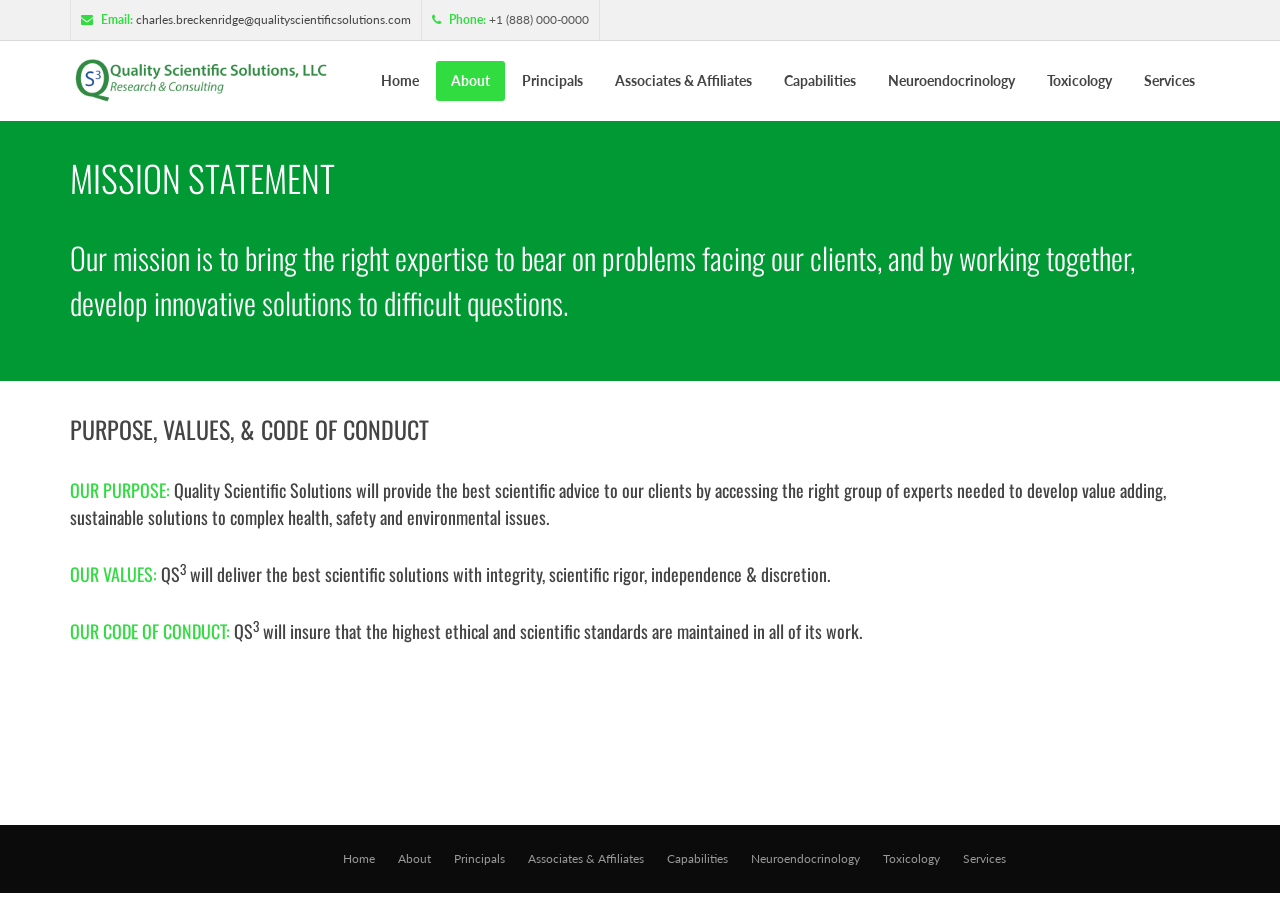
==== commit 695b0f69: "menus on all pages, about page, assoc&affil tab" ====
--- a/about.html
+++ b/about.html
@@ -48,10 +48,10 @@
 				<div class="container">
 
 					<ul class="top-info f-left">
-					    <li><i class="fa fa-envelope main-color"></i><b class="main-color">Email:</b> <a href="#">info@qualityscientificsolutionsllc.com</a></li>
+					    <li><i class="fa fa-envelope main-color"></i><b class="main-color">Email:</b> <a href="#">charles.breckenridge@qualityscientificsolutions.com</a></li>
 					    <li><i class="fa fa-phone main-color"></i><b class="main-color">Phone:</b> +1 (888) 000-0000</li>
-					    <li class="dropdown language-selector">
-							<a href="#" class="dropdown-toggle" data-toggle="dropdown" data-close-others="true"><i class="fa fa-flag main-color"></i>EN</a>
+					   <!-- <li class="dropdown language-selector">
+							<a href="#" class="dropdown-toggle" data-toggle="dropdown" data-close-others="true"><i class="fa fa-flag main-color"></i>EN</a>-->
 							<!--<ul class="dropdown-menu">
 								<li>
 									<a href="#">AR</a>
@@ -69,14 +69,13 @@
 						</li>
 				    </ul>
 
-				    <div class="f-right social-list">
+				  <!--  <div class="f-right social-list">
 					    <span class="lbl-txt">Follow Us On:</span>
 					    <a href="#" data-toggle="tooltip" data-placement="bottom" data-original-title="Facebook"><i class="fa fa-facebook ic-facebook no-border"></i></a>
 						<a href="#" data-toggle="tooltip" data-placement="bottom" data-original-title="Twitter"><i class="fa fa-twitter ic-twitter no-border"></i></a>
 						<a href="#" data-toggle="tooltip" data-placement="bottom" data-original-title="Linkedin"><i class="fa fa-linkedin ic-linkedin no-border"></i></a>
-					<!--	<a href="#" data-toggle="tooltip" data-placement="bottom" data-original-title="Dribbble"><i class="fa fa-dribbble ic-dribbble no-border"></i></a> -->
 						<a href="#" data-toggle="tooltip" data-placement="bottom" data-original-title="Google Plus"><i class="fa fa-google-plus ic-gplus no-border"></i></a>
-				    </div>
+					</div>-->
 
 				</div>
 			</div>
@@ -95,9 +94,10 @@
 						<nav class="top-nav boxes">
 							<ul>
 								<li><a href="./index-medical.html"><span>Home</span></a></li>
+								<li class="selected"><a href="./about.html"><span>About</span></a></li>
 								<li><a href="./page-principals.html"><span>Principals</span></a></li>
+								<li><a href="#assocaffil"><span>Associates & Affiliates</span></a></li>
 								<li><a href="./page-capabilities.html"><span>Capabilities</span></a></li>
-								<li  class="selected"><a href="./about.html"><span>About</span></a></li>
 								<li><a href="#services"><span>Neuroendocrinology</span></a></li>
 								<li><a href="#services"><span>Toxicology</span></a></li>
 								<li><a href="#services"><span>Services</span></a></li>
@@ -112,155 +112,39 @@
 		    <!-- Content start -->
 	    	<div class="pageContent">
 
+			 <div class="green-bg">
+				 <div class="container">
+			 <h1 class="light-font white m-t-3"><p class="m-t-3">
+
+		 		MISSION STATEMENT
+		 	</h1>
+		 	<h2 class="light-font white m-t-3"><p class="m-t-3">
+		 			Our mission is to bring the right expertise to bear on problems facing our clients, and by working together, develop innovative solutions to difficult questions.</p>
+		 	</h2>
+			<p> <br /></p>
+		</div>
+	</div>
+
+	<div>
+		<div class="container">
+	<h3 class="m-t-3"><p class="m-t-3">
+
+	 PURPOSE, VALUES, & CODE OF CONDUCT
+ </h3>
+ <h4 class="m-t-3"><p class="m-t-3">
+		 <span class="main-color">OUR PURPOSE:</span> Quality Scientific Solutions will provide the best scientific advice to our clients by accessing the right group of experts needed to develop value adding, sustainable solutions to complex health, safety and environmental issues.
+ </h4>
+ <h4 class="m-t-3"><p class="m-t-3">
+		 <span class="main-color">OUR VALUES:</span> QS<sup>3</sup> will deliver the best scientific solutions with integrity, scientific rigor, independence & discretion. </h4>
+		 <h4 class="m-t-3"><p class="m-t-3">
+				 <span class="main-color">OUR CODE OF CONDUCT:</span> QS<sup>3</sup> will insure that the highest ethical and scientific standards are maintained in all of its work. </h4>
+</div>
+</div>
 
 				<div class="md-padding">
 					<div class="container">
 						<div class="row">
-							<div class="col-md-5">
-								<div class="heading style3">
-									<h3 class="uppercase">Purpose, Pillars, &  <br />
-										<span class="main-color">Code of Conduct</span></h3>
-								</div>
-
-								<!--<img alt="" src="assets/images/demos/medical/about.jpg">-->
-
-								<p class="m-t-3">
-									<span class="main-color">PURPOSE:</span> Quality Scientific Solutions will provide the best scientific advice to our clients by accessing the right group of experts needed to develop value-adding, sustainable solutions to complex health, safety, and environmental issues. </p>
- 									<p><span class="main-color">ORGANIZATIONAL PILLARS:</span> QS<sup>3</sup> will deliver the best scientific solutions with integrity, scientific rigor, independence, and discretion. </p>
-									<p><span class="main-color">CODE OF CONDUCT:</span> QS<sup>3</sup> will insure that the highest ethical and scientific standards are maintained in all of our work. </p><br />
-<hr>
-									<div class="heading style3">
-										<h3 class="uppercase">Mission</h3>
-											</div>
-											<p class="m-t-3">
-												<span class="main-color">QS<sup>3</sup></span> is a research consluting company dedicated to helping clients create products that meet the highest standard of safety and utility. </p>
-			 									<p><span class="main-color">QS<sup>3</sup></span> is a virtual company compromised of principals, associates, and affiliates who have decades of experience in neuroendocrinology, toxicology, pahology, reproductive and developmental biology, biostatistics, epidemiology, and environmental sciences. </p>
-												<p><span class="main-color">QS<sup>3</sup></span>, through its networks in academia, industry, and government, has access to experienced health, safety, environmental, and regulatory professionals. </p>
-												<p><span class="main-color">Our mission</span> is to bring the right expertise to bear on problems facing our clients, and by working together, develop innovative solutions to difficult problems.</p>
-
-								<!--<div class="progress-bars xxs-line m-t-3">
-
-									<h5 class="bar-title">Operation Theater</h5>
-									<div class="progress">
-									  <div class="progress-bar progress-bar-success" role="progressbar" aria-valuenow="80" aria-valuemin="0" aria-valuemax="100">
-									    <span>80%</span>
-									  </div>
-									</div>
-
-									<h5 class="bar-title">Emergency Services</h5>
-									<div class="progress">
-									  <div class="progress-bar progress-bar-info" role="progressbar" aria-valuenow="70" aria-valuemin="0" aria-valuemax="100">
-									    <span>70%</span>
-									  </div>
-									</div>
-
-									<h5 class="bar-title">Rehabilitation Center</h5>
-									<div class="progress">
-									  <div class="progress-bar progress-bar-warning " role="progressbar" aria-valuenow="90" aria-valuemin="0" aria-valuemax="100">
-									    <span>90%</span>
-									</div>
-								  </div>
-
-							  </div>-->
-
-							</div>
-							<div class="col-md-7">
-								<div class="heading style3">
-									<h3 class="uppercase">Our <span class="main-color">Message</span></h3>
-									<!--<p>Click on the topics below to learn more about each one.</p>-->
-								</div>
-								<p class="m-t-3">
-									As health and environmental science professionals, we understand that in the modern day of outsourced scientific services, you may encounter scientific challenges that require an in-depth assessment by experts that are not readily accessible to you or your organization</p>
-									<p>QS3 may be able to provide the correct balance of expertise, professionalism, accuracy, speed, and discretion to bear on the scientific issues that you face.</p>
-									<p>The principals, associates and affiliates of QS3 have the academic, industrial and government experience in regulatory, health and environmental sciences that may match your business needs.</p>
-									<p>We have access to experienced professionals in toxicology, pathology, neurosciences, neuroendocrinology, biostatistics, epidemiology and the environmental sciences.</p>
-									<p>Our experts are available to participate in focused, problem-solving teams whose mission is tailored to your needs and who are dedicated to adding value to your organization.</p>
-									<p>
-										<span class="main-color">Contact us to determine if our skill sets match your scientific needs.</span></p>
-
-								<!--<div id="acc_8" class="accordion bottom-border colored">
-
-									<div class="panel">
-										<h5 class="acc-head">
-											<a href="#xx1" data-toggle="collapse" data-parent="#acc_8"><i class="fa fa-ambulance main-color"></i>Portfolio Analysis</a>
-										</h5>
-										<div class="acc-body collapsed in" id="xx1">
-											<div class="acc-content">
-												Mauris in quam tristique, dignissim urna in, molestie felis. Fusce tristique, elit nec vehicula imperdiet, eros est egestas odio, at aliquet elit nulla sed Mauris in quam tristique, dignissim urna in, molestie felis. Fusce tristique, elit nec vehicula imperdiet, eros est egestas odio, at aliquet elit nulla sed.Mauris in quam tristique, dignissim urna in, molestie felis. Fusce tristique, elit nec vehicula imperdiet, eros est egestas odio, at aliquet elit nulla sed Mauris in quam tristique, dignissim urna in, molestie felis. Fusce tristique, elit nec vehicula imperdiet, eros est egestas odio, at aliquet elit nulla sed.
-											</div>
-										</div>
-									</div>
-
-									<div class="panel">
-										<h5 class="acc-head">
-											<a href="#xx2" class="collapsed" data-toggle="collapse" data-parent="#acc_8"><i class="fa fa-h-square main-color"></i>Research Consulting</a>
-										</h5>
-										<div class="acc-body collapse" id="xx2">
-											<div class="acc-content">
-												Mauris in quam tristique, dignissim urna in, molestie felis. Fusce tristique, elit nec vehicula imperdiet, eros est egestas odio, at aliquet elit nulla sed Mauris in quam tristique, dignissim urna in, molestie felis. Fusce tristique, elit nec vehicula imperdiet, eros est egestas odio, at aliquet elit nulla sed.Mauris in quam tristique, dignissim urna in, molestie felis. Fusce tristique, elit nec vehicula imperdiet, eros est egestas odio, at aliquet elit nulla sed Mauris in quam tristique, dignissim urna in, molestie felis. Fusce tristique, elit nec vehicula imperdiet, eros est egestas odio, at aliquet elit nulla sed.
-											</div>
-										</div>
-									</div>
-
-									<div class="panel">
-										<h5 class="acc-head">
-											<a href="#xx3" class="collapsed" data-toggle="collapse" data-parent="#acc_8"><i class="med-ico-dental main-color"></i>Research Program Management</a>
-										</h5>
-										<div class="acc-body collapse" id="xx3">
-											<div class="acc-content">
-												Mauris in quam tristique, dignissim urna in, molestie felis. Fusce tristique, elit nec vehicula imperdiet, eros est egestas odio, at aliquet elit nulla sed Mauris in quam tristique, dignissim urna in, molestie felis. Fusce tristique, elit nec vehicula imperdiet, eros est egestas odio, at aliquet elit nulla sed.Mauris in quam tristique, dignissim urna in, molestie felis. Fusce tristique, elit nec vehicula imperdiet, eros est egestas odio, at aliquet elit nulla sed Mauris in quam tristique, dignissim urna in, molestie felis. Fusce tristique, elit nec vehicula imperdiet, eros est egestas odio, at aliquet elit nulla sed.
-											</div>
-										</div>
-									</div>
-
-									<div class="panel">
-										<h5 class="acc-head">
-											<a href="#xx4" class="collapsed" data-toggle="collapse" data-parent="#acc_8"><i class="fa fa-heartbeat main-color"></i>Litigation Support</a>
-										</h5>
-										<div class="acc-body collapse" id="xx4">
-											<div class="acc-content">
-												Mauris in quam tristique, dignissim urna in, molestie felis. Fusce tristique, elit nec vehicula imperdiet, eros est egestas odio, at aliquet elit nulla sed Mauris in quam tristique, dignissim urna in, molestie felis. Fusce tristique, elit nec vehicula imperdiet, eros est egestas odio, at aliquet elit nulla sed.Mauris in quam tristique, dignissim urna in, molestie felis. Fusce tristique, elit nec vehicula imperdiet, eros est egestas odio, at aliquet elit nulla sed Mauris in quam tristique, dignissim urna in, molestie felis. Fusce tristique, elit nec vehicula imperdiet, eros est egestas odio, at aliquet elit nulla sed.
-											</div>
-										</div>
-									</div>
-
-									<div class="panel">
-										<h5 class="acc-head">
-											<a href="#xx5" class="collapsed" data-toggle="collapse" data-parent="#acc_8"><i class="fa fa-user-md main-color"></i>Program Review</a>
-										</h5>
-										<div class="acc-body collapse" id="xx5">
-											<div class="acc-content">
-												Mauris in quam tristique, dignissim urna in, molestie felis. Fusce tristique, elit nec vehicula imperdiet, eros est egestas odio, at aliquet elit nulla sed Mauris in quam tristique, dignissim urna in, molestie felis. Fusce tristique, elit nec vehicula imperdiet, eros est egestas odio, at aliquet elit nulla sed.Mauris in quam tristique, dignissim urna in, molestie felis. Fusce tristique, elit nec vehicula imperdiet, eros est egestas odio, at aliquet elit nulla sed Mauris in quam tristique, dignissim urna in, molestie felis. Fusce tristique, elit nec vehicula imperdiet, eros est egestas odio, at aliquet elit nulla sed.
-											</div>
-										</div>
-									</div>
-
-									<div class="panel">
-										<h5 class="acc-head">
-											<a href="#xx6" class="collapsed" data-toggle="collapse" data-parent="#acc_8"><i class="fa fa-wheelchair main-color"></i>Review Publications</a>
-										</h5>
-										<div class="acc-body collapse" id="xx6">
-											<div class="acc-content">
-												Mauris in quam tristique, dignissim urna in, molestie felis. Fusce tristique, elit nec vehicula imperdiet, eros est egestas odio, at aliquet elit nulla sed Mauris in quam tristique, dignissim urna in, molestie felis. Fusce tristique, elit nec vehicula imperdiet, eros est egestas odio, at aliquet elit nulla sed.Mauris in quam tristique, dignissim urna in, molestie felis. Fusce tristique, elit nec vehicula imperdiet, eros est egestas odio, at aliquet elit nulla sed Mauris in quam tristique, dignissim urna in, molestie felis. Fusce tristique, elit nec vehicula imperdiet, eros est egestas odio, at aliquet elit nulla sed.
-											</div>
-										</div>
-									</div>
-
-									<div class="panel">
-										<h5 class="acc-head">
-											<a href="#xx7" class="collapsed" data-toggle="collapse" data-parent="#acc_8"><i class="fa fa-stethoscope main-color"></i>Training</a>
-										</h5>
-										<div class="acc-body collapse" id="xx7">
-											<div class="acc-content">
-												Mauris in quam tristique, dignissim urna in, molestie felis. Fusce tristique, elit nec vehicula imperdiet, eros est egestas odio, at aliquet elit nulla sed Mauris in quam tristique, dignissim urna in, molestie felis. Fusce tristique, elit nec vehicula imperdiet, eros est egestas odio, at aliquet elit nulla sed.Mauris in quam tristique, dignissim urna in, molestie felis. Fusce tristique, elit nec vehicula imperdiet, eros est egestas odio, at aliquet elit nulla sed Mauris in quam tristique, dignissim urna in, molestie felis. Fusce tristique, elit nec vehicula imperdiet, eros est egestas odio, at aliquet elit nulla sed.
-											</div>
-										</div>
-									</div>
-
-								</div>-->
-
-
-							</div>
+							
 						</div>
 					</div>
 				</div>
@@ -397,23 +281,24 @@
 					<div class="footer-bottom">
 						<div class="container">
 							<div class="row">
+
 								<!-- footer copyrights left cell -->
-								<div class="copyrights col-md-5">Website design and development: <b>Erica Stewart</b> 2017.</div>
+							<!--	<div class="copyrights col-md-10">Website design and development: <b>Erica Stewart</b> 2017.</div>-->
 
 								<!-- footer bottom menu start -->
-								<div class="col-md-7 last">
+								<div class="col-md-10 last">
 									<ul class="footer-menu f-right">
 										<li><a href="./index-medical.html">Home</a></li>
-										<li><a href="./page-principals.html">Principals</a></li>
-										<li><a href="./page-capabilities.html">Capabilities</a></li>
-										<li><a href="./about.html">About</a></li>
-										<li><a href="#">Neuroendocrinology</a></li>
-										<li><a href="#">Toxicology</a></li>
-										<li><a href="#">Services</a></li>
+ 									 <li><a href="./about.html">About</a></li>
+ 									 <li><a href="./page-principals.html">Principals</a></li>
+									 <li><a href="#">Associates & Affiliates</a></li>
+ 									 <li><a href="./page-capabilities.html">Capabilities</a></li>
+ 									 <li><a href="#">Neuroendocrinology</a></li>
+ 									 <li><a href="#">Toxicology</a></li>
+ 									 <li><a href="#">Services</a></li>
 									</ul>
 								</div>
 								<!-- footer bottom menu end -->
-
 							</div>
 						</div>
 					</div>
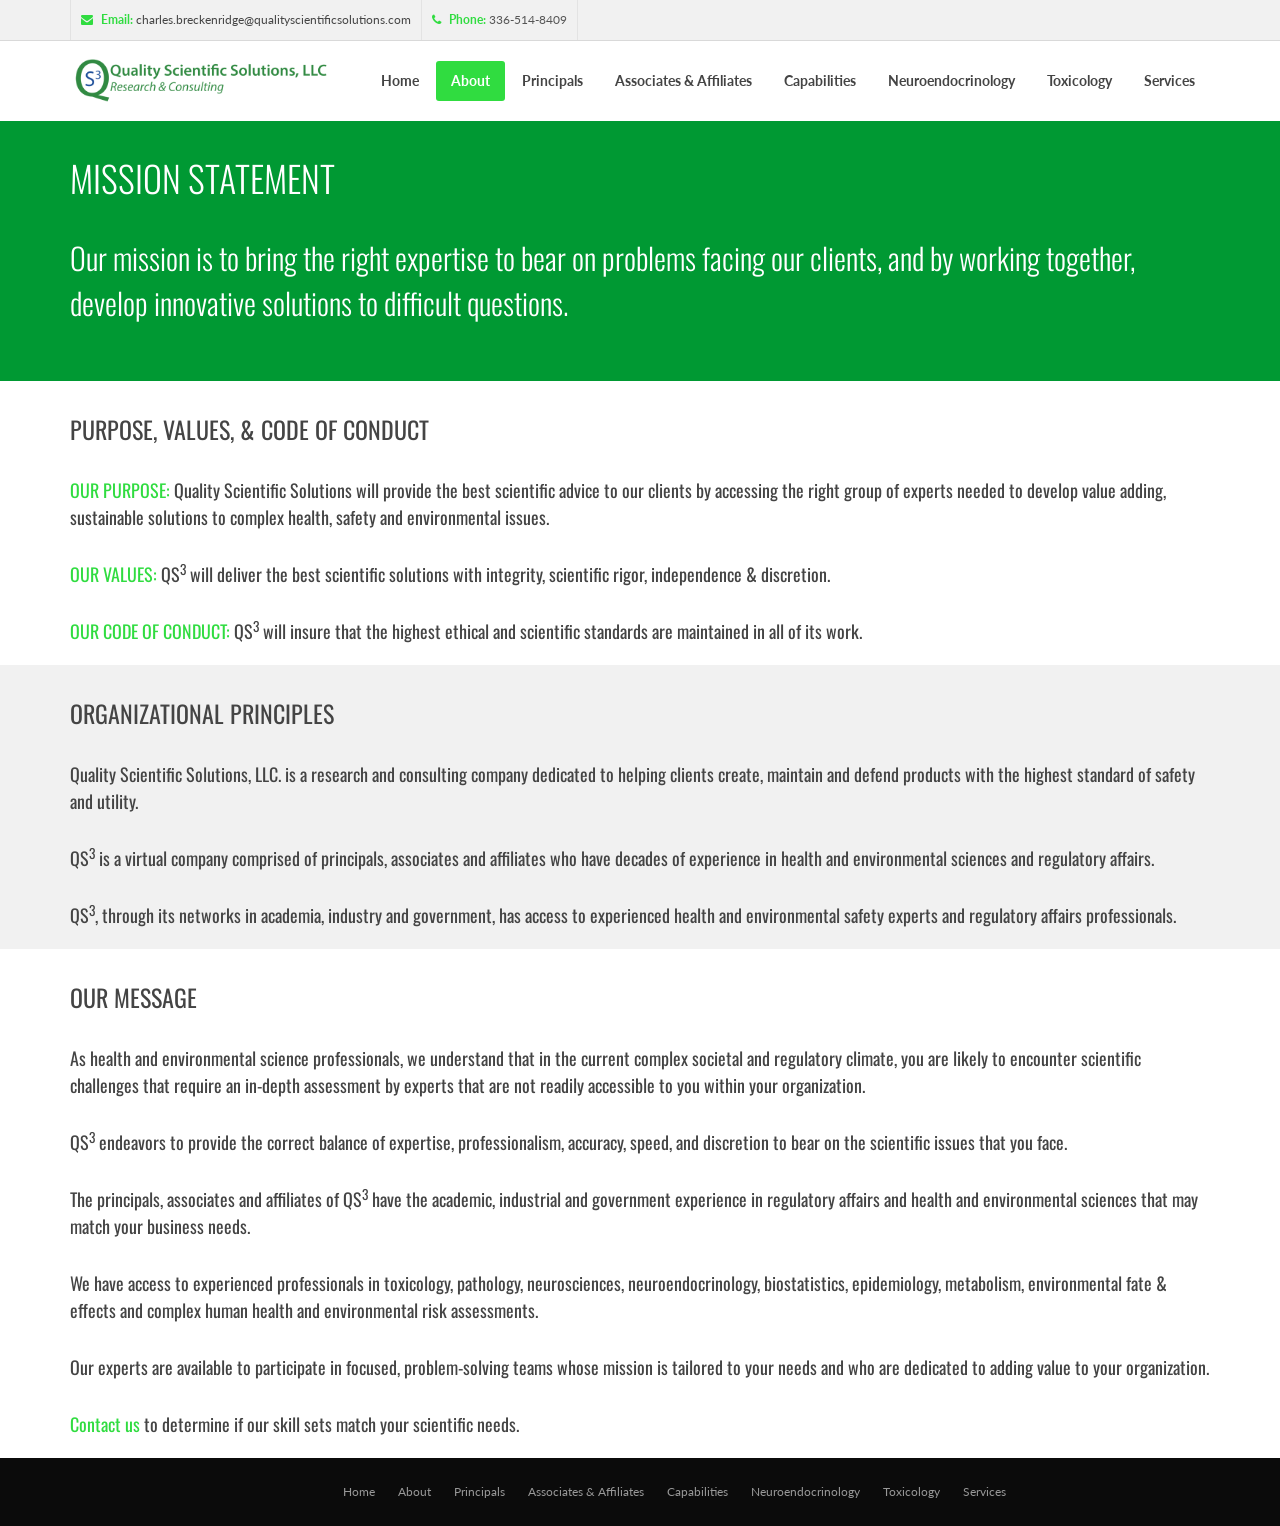
==== commit 4db83dc2: "breck and coop bios, added services page and links to serv on all pages, finished about and capabili" ====
--- a/about.html
+++ b/about.html
@@ -49,7 +49,7 @@
 
 					<ul class="top-info f-left">
 					    <li><i class="fa fa-envelope main-color"></i><b class="main-color">Email:</b> <a href="#">charles.breckenridge@qualityscientificsolutions.com</a></li>
-					    <li><i class="fa fa-phone main-color"></i><b class="main-color">Phone:</b> +1 (888) 000-0000</li>
+					    <li><i class="fa fa-phone main-color"></i><b class="main-color">Phone:</b> 336-514-8409</li>
 					   <!-- <li class="dropdown language-selector">
 							<a href="#" class="dropdown-toggle" data-toggle="dropdown" data-close-others="true"><i class="fa fa-flag main-color"></i>EN</a>-->
 							<!--<ul class="dropdown-menu">
@@ -100,7 +100,7 @@
 								<li><a href="./page-capabilities.html"><span>Capabilities</span></a></li>
 								<li><a href="#services"><span>Neuroendocrinology</span></a></li>
 								<li><a href="#services"><span>Toxicology</span></a></li>
-								<li><a href="#services"><span>Services</span></a></li>
+								<li><a href="./page-services.html"><span>Services</span></a></li>
 							</ul>
 						</nav>
 						<!-- top navigation menu end -->
@@ -115,7 +115,6 @@
 			 <div class="green-bg">
 				 <div class="container">
 			 <h1 class="light-font white m-t-3"><p class="m-t-3">
-
 		 		MISSION STATEMENT
 		 	</h1>
 		 	<h2 class="light-font white m-t-3"><p class="m-t-3">
@@ -128,7 +127,6 @@
 	<div>
 		<div class="container">
 	<h3 class="m-t-3"><p class="m-t-3">
-
 	 PURPOSE, VALUES, & CODE OF CONDUCT
  </h3>
  <h4 class="m-t-3"><p class="m-t-3">
@@ -141,14 +139,39 @@
 </div>
 </div>
 
-				<div class="md-padding">
+				<div class="gry-bg">
 					<div class="container">
-						<div class="row">
-							
-						</div>
+							<h3 class="m-t-3"><p class="m-t-3">
+							 ORGANIZATIONAL PRINCIPLES
+						 </h3>
+						 <h4 class="m-t-3"><p class="m-t-3">
+								 Quality Scientific Solutions, LLC. is a research and consulting company dedicated to helping clients create, maintain and defend products with the highest standard of safety and utility.
+						 </h4>
+						 <h4 class="m-t-3"><p class="m-t-3">
+								 QS<sup>3</sup> is a virtual company comprised of principals, associates and affiliates who have decades of experience in health and environmental sciences and regulatory affairs.  </h4>
+								 <h4 class="m-t-3"><p class="m-t-3">
+										 QS<sup>3</sup>, through its networks in academia, industry and government, has access to experienced health and environmental safety experts and regulatory affairs professionals.  </h4>
 					</div>
 				</div>
-
+				<div>
+					<div class="container">
+				<h3 class="m-t-3"><p class="m-t-3">
+				 OUR MESSAGE
+				</h3>
+				<h4 class="m-t-3"><p class="m-t-3">
+					 As health and environmental science professionals, we understand that in the current complex societal and regulatory climate, you are likely to encounter scientific challenges that require an in-depth assessment by experts that are not readily accessible to you within your organization.</h4>
+				<h4 class="m-t-3"><p class="m-t-3">
+					QS<sup>3</sup> endeavors to provide the correct balance of expertise, professionalism, accuracy, speed, and discretion to bear on the scientific issues that you face.  </h4>
+				<h4 class="m-t-3"><p class="m-t-3">
+							The principals, associates and affiliates of QS<sup>3</sup> have the academic, industrial and government experience in regulatory affairs and health and environmental sciences that may match your business needs.</h4>
+				<h4 class="m-t-3"><p class="m-t-3">
+							We have access to experienced professionals in toxicology, pathology, neurosciences, neuroendocrinology, biostatistics, epidemiology, metabolism, environmental fate & effects and complex human health and environmental risk assessments.</h4>
+				<h4 class="m-t-3"><p class="m-t-3">
+							Our experts are available to participate in focused, problem‐solving teams whose mission is tailored to your needs and who are dedicated to adding value to your organization.</h4>
+				<h4 class="m-t-3"><p class="m-t-3">
+							<span class="main-color">Contact us</span> to determine if our skill sets match your scientific needs.</h4>
+				</div>
+				</div>
 
 
 				<!-- Footer start -->
@@ -289,13 +312,13 @@
 								<div class="col-md-10 last">
 									<ul class="footer-menu f-right">
 										<li><a href="./index-medical.html">Home</a></li>
- 									 <li><a href="./about.html">About</a></li>
- 									 <li><a href="./page-principals.html">Principals</a></li>
-									 <li><a href="#">Associates & Affiliates</a></li>
- 									 <li><a href="./page-capabilities.html">Capabilities</a></li>
- 									 <li><a href="#">Neuroendocrinology</a></li>
- 									 <li><a href="#">Toxicology</a></li>
- 									 <li><a href="#">Services</a></li>
+										<li><a href="./about.html">About</a></li>
+										<li><a href="./page-principals.html">Principals</a></li>
+										<li><a href="#">Associates & Affiliates</a></li>
+										<li><a href="./page-capabilities.html">Capabilities</a></li>
+										<li><a href="#">Neuroendocrinology</a></li>
+										<li><a href="#">Toxicology</a></li>
+										<li><a href="./page-services.html">Services</a></li>
 									</ul>
 								</div>
 								<!-- footer bottom menu end -->
